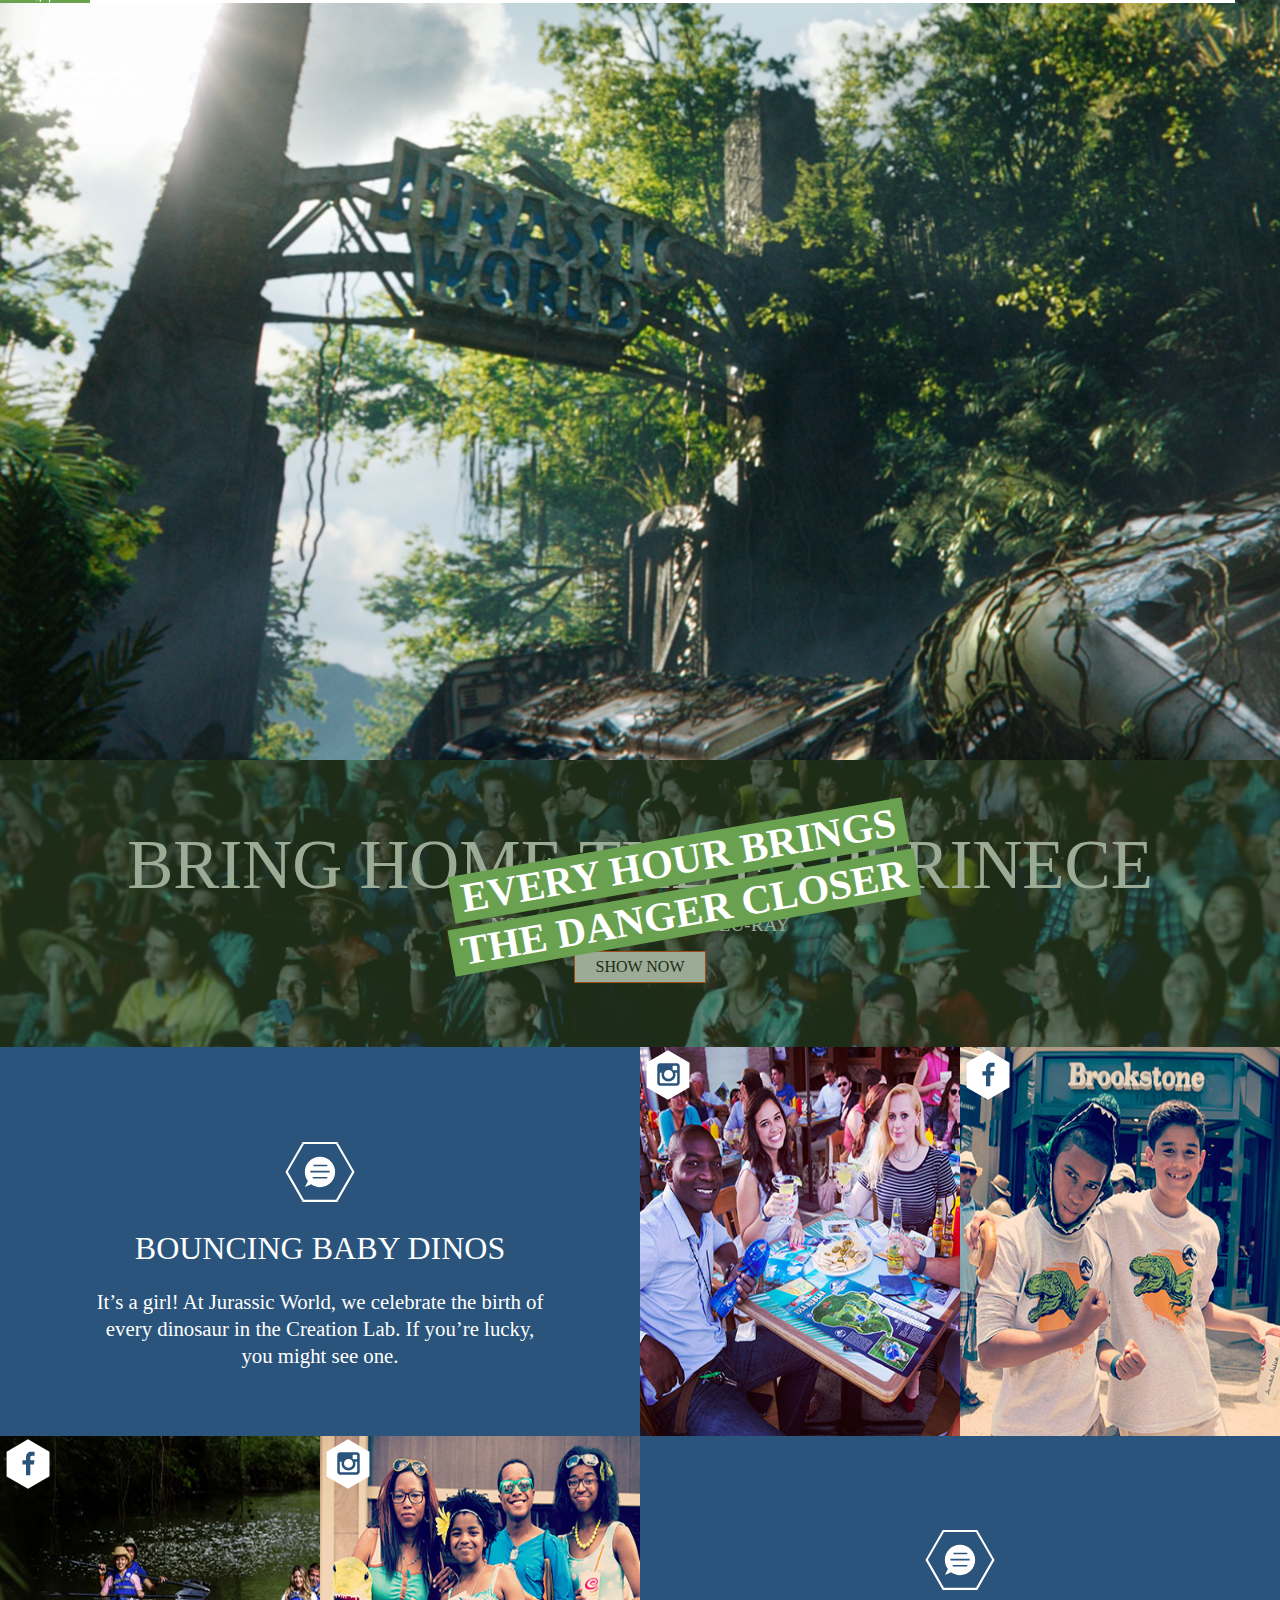
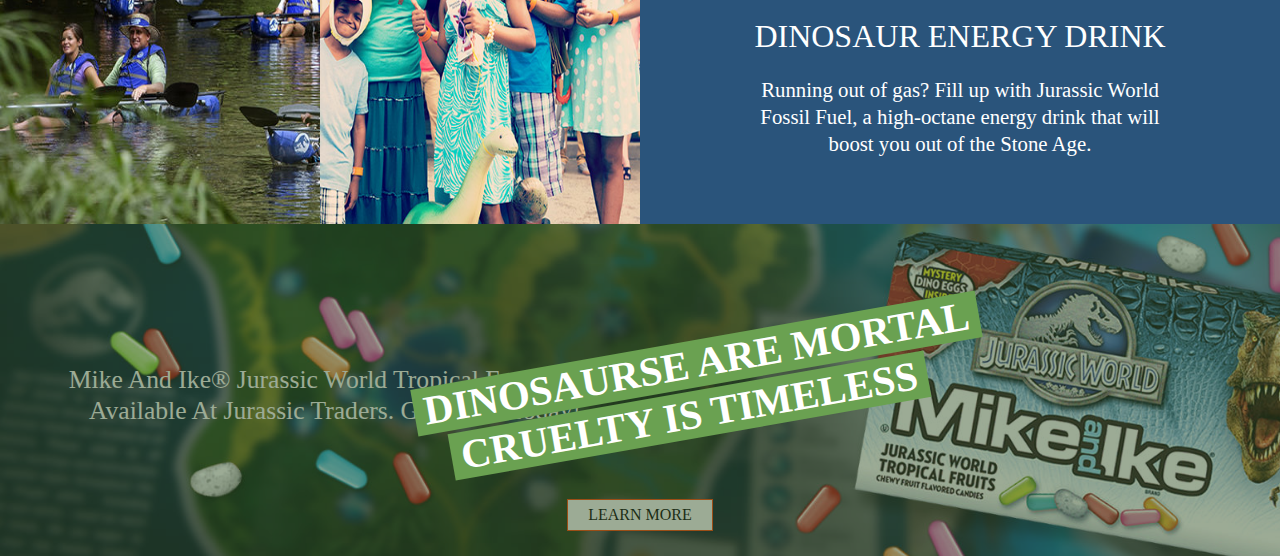
==== index.html @ 593a9e23 "latest" ====
<!DOCTYPE html>
<html lang="en">
   <head>
      <meta charset="UTF-8">
      <meta name="viewport" content="width=device-width, initial-scale=1.0">
      <title>The Dinosaur Protection Group has hacked the Isla Nublar Jurassic World site to keep concerned citizens informed of what’s happening with the remaining dinosaurs as they struggle to survive in the face of an imminent natural disaster.</title>
      <link rel="stylesheet" href="https://maxcdn.bootstrapcdn.com/bootstrap/4.0.0/css/bootstrap.min.css" integrity="sha384-Gn5384xqQ1aoWXA+058RXPxPg6fy4IWvTNh0E263XmFcJlSAwiGgFAW/dAiS6JXm" crossorigin="anonymous">
      <script src="https://code.jquery.com/jquery-3.2.1.slim.min.js" integrity="sha384-KJ3o2DKtIkvYIK3UENzmM7KCkRr/rE9/Qpg6aAZGJwFDMVNA/GpGFF93hXpG5KkN" crossorigin="anonymous"></script>
      <script src="https://cdnjs.cloudflare.com/ajax/libs/popper.js/1.12.9/umd/popper.min.js" integrity="sha384-ApNbgh9B+Y1QKtv3Rn7W3mgPxhU9K/ScQsAP7hUibX39j7fakFPskvXusvfa0b4Q" crossorigin="anonymous"></script>
      <script src="https://maxcdn.bootstrapcdn.com/bootstrap/4.0.0/js/bootstrap.min.js" integrity="sha384-JZR6Spejh4U02d8jOt6vLEHfe/JQGiRRSQQxSfFWpi1MquVdAyjUar5+76PVCmYl" crossorigin="anonymous"></script>             
      <link rel="shortcut icon" href="images/favicon.png">
      <link rel="stylesheet" href="css/style.css">
      <link rel="stylesheet" href="https://cdnjs.cloudflare.com/ajax/libs/font-awesome/4.7.0/css/font-awesome.min.css">
      <script src="https://ajax.googleapis.com/ajax/libs/jquery/3.4.1/jquery.min.js"></script>                                
   </head>
   <body>          
      <div class="navbarr">
      <div id="navbar">
         <div onclick="openLogoDropdownFunction()" style="cursor: pointer;">
            <img src="images/small_logo.png" width="90px" height="53px" class="logo">   
            <hr class="hrForDropDown" id="hrfordropdown">
         </div>
         <a href="">
         <img src="svg/jurassic_world_title.svg" width="210px" height="50px" class="jurassicWorldLogo" style="margin-left: 5px;">        
         </a>
         <a href="https://www.instagram.com/dinosaurprotectiongroup/" target="_blank">
         <i class="fa fa-instagram insta_icon"></i>
         </a>
         <a href="https://twitter.com/dinoprotectgrp?lang=en" target="_blank">
         <i class="fa fa-twitter twitter_icon"></i>
         </a>
         <a href="https://www.facebook.com/DinosaurProtectionGroup/" target="_blank">
         <i class="fa fa-facebook fb_icon"></i>        
         </a>
      </div>
    </div>
    <div class="LogoDropdownMainDiv">
      <ul id="logodropdown">
         <li class="dropdownLogoListItem">
            <img src="images/logo.png" class="dropdownLogo img-fluid">
         </li>
         <li class="dropdownRightSideLogoListItem">
            <img src="images/dpg_logo.png" alt="dpg_logo" class="dpg_logo img-fluid">
         </li>
         <li class="dropdownLogoIconsListItem">
           <a href="https://www.facebook.com/DinosaurProtectionGroup/" target="_blank" class="dropdownLogoFbIconLink">
            <i class="fa fa-facebook dropdownLogoFbIcon"></i>
          </a>
          <a href="https://twitter.com/dinoprotectgrp?lang=en" target="_blank" class="dropdownLogoTwitterIconLink">
            <i class="fa fa-twitter dropdownLogoTwitterIcon"></i>
          </a>
            <a href="https://www.instagram.com/dinosaurprotectiongroup/" target="_blank" class="dropdownLogoInstaIconLink">
            <i class="fa fa-instagram dropdownLogoInstaIcon"></i>
          </a>
         </li>
         <li class="dropdownLogoAlertListItem">
            <p class="alertPara">alert! mount sibo is active</p>
            <p class="volcanicPara">volcanic alert <span style="line-height: 38px;">level</span></p>
            <div class="dropdownLogoAlertSectionNumber">3</div>
         </li>
         <li class="dropdownLogoSliderListItem">
            <p class="dropdownLogoSliderSectionPara">what’s happening</p>
            <div class="carousel slide" data-ride="carousel" data-interval="1800">
               <div class="carousel-inner">
                  <div class="carousel-item active">
                     <p class="ferrySlideHeading">ferry departs <br>at 9:30</p>
                     <p class="ferrySlideFirstRotatingHeading">island</p>
                     <p class="ferrySlideSecondRotatingHeading">is unsafe.</p>
                  </div>
                  <div class="carousel-item">
                     <p class="meetSlideHeading">meet mr. dna <br>at 9:30</p>
                     <p class="meetSlideFirstRotatingHeading">we must</p>
                     <p class="meetSlideSecondRotatingHeading">protect them!</p>
                  </div>
                  <div class="carousel-item">
                     <p class="mosasaurusSlideHeading">mosasaurus <br>fedding <br>at 9:30</p>
                     <p class="mosasaurusFirstRotatingHeading">feeding show</p>
                     <p class="mosasaurusSecondRotatingHeading">is closed.</p>
                  </div>
                  <div class="carousel-item">
                     <p class="freshSlideHeading">fresh baked <br>churros <br>at 10:15</p>
                     <p class="freshSlideFirstRotatingHeading">save the</p>
                     <p class="freshSlideSecondRotatingHeading">dinosaurs</p>
                  </div>
                  <div class="carousel-item">
                     <p class="innovationSlideHeading">innovation <br>center <br>guided tour <br>at 9:00</p>
                     <p class="innovationSlideFirstRotatingHeading">severe lack</p>
                     <p class="innovationSlideSecondRotatingHeading">of medicine</p>
                  </div>
                  <div class="carousel-item">
                     <p class="imaxSlideHeading">imax screening <br>at 10:00</p>
                     <p class="imaxSlideFirstRotatingHeading">theater closed</p>
                     <p class="imaxSlideSecondRotatingHeading">permanently.</p>
                  </div>
                  <div class="carousel-item">
                     <p class="triceratopsSlideHeading">triceratops <br>feeding <br>at 10:00</p>
                     <p class="triceratopsSlideFirstRotatingHeading">in need of</p>
                     <p class="triceratopsSlideSecondRotatingHeading">urgent care.</p>
                  </div>
                  <div class="carousel-item">
                     <p class="feedingSlideHeading">t. rex feeding <br>at 10:00</p>
                     <p class="feedingSlideFirstRotatingHeading">we can't let them</p>
                     <p class="feedingSlideSecondRotatingHeading">become extinct</p>
                  </div>
               </div>
            </div>
         </li>
         <li class="dropdownLogoEruptionProjectionListItem">
            <p class="dropdownLogoEruptionProjectionPara">eruption projection</p>
            <p class="dropdownLogoEruptionProjectionMonthName">june</span></p>
            <div class="dropdownLogoEruptionProjectionSectionNumber">22</div>
         </li>
         <li class="dropdownLogoWaitTimesListItem">
            <p class="dropdownLogoWaitTimesPara">wait times</p>
            <div class="carousel slide" data-ride="carousel" data-interval="2000">
               <div class="carousel-inner">
                  <div class="carousel-item active">
                     <p class="dropdownLogoGyrosphereSlideHeading">gyrosphere</p>
                     <div class="dropdownLogoGyrosphereSlideNumber">0</div>
                     <p class="dropdownLogoGyrosphereSlideMinutes">minutes</p>
                  </div>
                  <div class="carousel-item">
                     <p class="dropdownLogoEggSpinnerSlideHeading">egg spinner</p>
                     <div class="dropdownLogoEggSpinnerSlideNumber">0</div>
                     <p class="dropdownLogoEggSpinnerSlideMinutes">minutes</p>
                  </div>
                  <div class="carousel-item">
                     <p class="dropdownLogoGondolaLiftSlideHeading">gondola lift</p>
                     <div class="dropdownLogoGondolaLiftSlideNumber">0</div>
                     <p class="dropdownLogoGondolaLiftSlideMinutes">minutes</p>
                  </div>
                  <div class="carousel-item">
                     <p class="dropdownLogoCretaceousCruiseSlideHeading">cretaceous cruise</p>
                     <div class="dropdownLogoCretaceousCruiseSlideNumber">0</div>
                     <p class="dropdownLogoCretaceousCruiseSlideMinutes">minutes</p>
                  </div>
                  <div class="carousel-item">
                     <p class="dropdownLogoGentleGiantsPettingZooSlideHeading">gentle giants petting zoo</p>
                     <div class="dropdownLogoGentleGiantsPettingZooSlideNumber">0</div>
                     <p class="dropdownLogoGentleGiantsPettingZooSlideMinutes">minutes</p>
                  </div>
                  <div class="carousel-item">
                     <p class="dropdownLogoGallimimusValleySlideHeading">gallimimus valley</p>
                     <div class="dropdownLogoGallimimusValleySlideNumber">0</div>
                     <p class="dropdownLogoGallimimusValleySlideMinutes">minutes</p>
                  </div>
               </div>
            </div>
         </li>
         <li class="dropdownLogoDidYouKnow">
            <p class="dropdownLogoDidYouKnowHeading">did you know?</p>
            <hr class="dropdownLogoDidYouKnowHr">
            <div class="carousel slide" data-ride="carousel" data-interval="2400">
               <div class="carousel-inner">
                  <div class="carousel-item active">
                     <p class="dropdownANewBornBabySlidePara">A newborn human baby has a bigger brain than most fully grown dinosaurs.</p>
                     <div class="dropdownLogoANewBornRotatingHeading">
                        <p class="dropdownLogoANewBornRotatingFirstHeading">this park will never again</p>
                        <p class="dropdownLogoANewBornRotatingSecondHeading">profit from living creatures</p>
                     </div>
                  </div>
                  <div class="carousel-item">
                     <p class="dropdownLogoThePlatesSlidePara">The plates on a Stegosaurus’ back can grow up to 30 inches 76cm. that's about the length of a skateboard.</p>
                     <div class="dropdownLogoThePlatesRotatingHeading">
                        <p class="dropdownLogoThePlatesRotatingFirstHeading">in the face of greed,</p>
                        <p class="dropdownLogoThePlatesRotatingSecondHeading">life always finds a way</p>
                     </div>
                  </div>
                  <div class="carousel-item">
                     <p class="dropdownLogoTRexSlidePara">The T. rex’s widely mocked tiny arms are actually incredibly powerful.</p>
                     <div class="dropdownLogoTRexRotatingHeading">
                        <p class="dropdownLogoTRexRotatingFirstHeading">Masrani Corporation</p>
                        <p class="dropdownLogoTRexRotatingSecondHeading">must be held accountable!</p>
                     </div>
                  </div>
                  <div class="carousel-item">
                     <p class="dropdownLogoTheApatosaurusSlidePara">The Apatosaurus reaches full size in only 10 years. Talk about a growth spurt!</p>
                     <div class="dropdownLogoTheApatosaurusRotatingHeading">
                        <p class="dropdownLogoTheApatosaurusRotatingFirstHeading">One day of park profits</p>
                        <p class="dropdownLogoTheApatosaurusRotatingSecondHeading">could save a species</p>
                     </div>
                  </div>
                  <div class="carousel-item">
                     <p class="dropdownLogoTheStegosaurusSlidePara">The Stegosaurus’ brain is about the size of a walnut.</p>
                     <div class="dropdownLogoTheStegosaurusRotatingHeading">
                        <p class="dropdownLogoTheStegosaurusRotatingFirstHeading">100+ dinosaurs are</p>
                        <p class="dropdownLogoTheStegosaurusRotatingSecondHeading">currently running loose.</p>
                     </div>
                  </div>
                  <div class="carousel-item">
                     <p class="dropdownLogoTheRexEatSlidePara">T. rex eats up to 22 tons, 20 metric tons of meat a year… that’s the equivalent of 18 cows.</p>
                     <div class="dropdownLogoTheRexEatRotatingHeading">
                        <p class="dropdownLogoTheRexEatRotatingFirstHeading">The DPG is trying to monitor</p>
                        <p class="dropdownLogoTheRexEatRotatingSecondHeading">activity on the island.</p>
                     </div>
                  </div>
                  <div class="carousel-item">
                     <p class="dropdownLogoDinosaursSlidePara">Dinosaurs are both hot- and cold-blooded. Usually carnivores are hot; herbivores run cold.</p>
                     <div class="dropdownLogoDinosaursRotatingHeading">
                        <p class="dropdownLogoDinosaursRotatingFirstHeading">Lava is likely to overrun</p>
                        <p class="dropdownLogoDinosaursRotatingSecondHeading">countless dinosaurs</p>
                     </div>
                  </div>
                  <div class="carousel-item">
                     <p class="dropdownLogoTheGallimimusSlidePara">The Gallimimus or “chicken mimic” weighs about 493 pounds, 224 kg more than its feathered namesake.</p>
                     <div class="dropdownLogoTheGallimimusRotatingHeading">
                        <p class="dropdownLogoTheGallimimusRotatingFirstHeading">More than 2 dinosaurs</p>
                        <p class="dropdownLogoTheGallimimusRotatingSecondHeading">are killed every week</p>
                     </div>
                  </div>
               </div>
            </div>
         </li>
         <li class="dropdownLogoJurassicWorldLink">
            <div class="dropdownLogoJurassicWorldButtonDiv">        
               <a href="http://www.jurassicworld.com/?redirect=off" target="_blank" style="border: none;">
               <button type="button" class="dropdownLogoJurassicWorldLinkButton">visit juraassicworld.com</button>
               </a>
            </div>
         </li>
      </ul>
    </div>
      <!-- <div class="barsDiv">
         <i class="fa fa-bars" onclick="openNavbarFunction()" id="openNavbar"></i>          
      </div> -->
      <div class="navbarDropdownMainDiv">
      <ul id="list" style="-moz-user-select: none; user-select: none; -webkit-user-select: none;">
         <a href="">
            <li id="islandListItem" >
               <div class="island_overlay_color">
                  <svg xmlns="http://www.w3.org/2000/svg" viewBox="0 0 512 512" class="island_map_icon">
                     <g fill-rule="evenodd" clip-rule="evenodd">
                        <path d="M382.38 36.5H129.618L3.237 256l126.38 219.5H382.38L508.765 256 382.38 36.5zm-8.97 423H138.587L21.126 255l117.46-204.5H373l.25-.186 117.546 204.593L373.41 459.5zM199.367 133.075v-4.128c-1.7.492-2.74.755-3.76 1.093-22.348 7.413-44.673 14.9-67.065 22.18-3.062.995-4.042 2.317-4.038 5.563.1 75.107.07 150.212.063 225.32v4.397c2.016-.618 3.495-1.04 4.956-1.525 21.88-7.29 43.73-14.657 65.66-21.8 3.183-1.035 4.265-2.35 4.26-5.78-.113-75.11-.08-150.214-.076-225.32zM387.428 128.744V124.5c-1.974.59-3.358.96-4.716 1.413-21.77 7.252-43.506 14.598-65.328 21.683-3.286 1.067-4.146 2.55-4.142 5.868.098 74.996.067 149.99.062 224.986v4.35c1.604-.463 2.75-.754 3.87-1.124 22.123-7.335 44.224-14.744 66.39-21.944 3.106-1.01 3.936-2.455 3.932-5.638-.1-75.118-.07-150.234-.068-225.35zM296.73 149.06c-20.51-5.034-40.99-10.186-61.48-15.295-7.395-1.845-14.793-3.68-22.49-5.592-.082 1.516-.19 2.58-.19 3.642-.002 75.457.026 150.914-.07 226.37-.004 3.092 1.054 4.093 3.877 4.783 20.044 4.89 40.043 9.953 60.06 14.955 7.74 1.933 15.485 3.842 23.515 5.833.092-1.488.214-2.555.214-3.62.004-75.578-.018-151.157.06-226.734-.002-2.763-.99-3.728-3.497-4.342zm-10.64 88.257c-4.8 15.455-10.852 30.543-16.8 45.615-3.552 9.003-7.936 17.674-11.965 26.485-.344.75-.82 1.438-1.32 2.307-.425-.533-.813-.862-1.006-1.28-10.434-22.53-21.06-44.998-28.306-68.818-4.684-15.392-.613-28.25 11.042-36.44 10.43-7.327 25.083-7.505 35.725-.432 10.905 7.25 16.564 19.895 12.63 32.563zM255.87 213.79c-7.612-.012-13.937 6.27-13.948 13.852-.01 7.63 6.207 13.82 13.9 13.835 7.778.016 13.854-6.02 13.877-13.786.026-7.664-6.165-13.885-13.83-13.9z"></path>
                     </g>
                  </svg>
                  <h6>island map</h6>
               </div>
            </li>
         </a>
         <a href="">
            <li id="ticketsListItem" class="animate__animated animate__flipInY animate__slow animate__delay-2s animate__repeat-none">
               <svg xmlns="http://www.w3.org/2000/svg" viewBox="0 0 512 512"  class="tickets_icon">
                  <path d="M382.38 36.5H129.618L3.237 256l126.38 219.5H382.38L508.765 256 382.38 36.5zm-8.97 423H138.587L21.126 255l117.46-204.5H373l.25-.186 117.546 204.593L373.41 459.5zM187.725 277.522l2.534-1.73 3.087 3.046-1.39 2.918 3.055 3.055.798-1.3.906 4.333s.27-.103 3.51-.878c3.242-.775 4.684-3.763 5.57-5.696.79-1.723 2.026-3.822 3.167-4.67s4.94-1.767 4.94-1.767l-1.64-4.085s-2.1.012-4.528 1.104c-2.43 1.09-3.714 2.458-4.437 3.85-.722 1.392-.967 2.683-2.666 4.713-1.16 1.39-3.083 1.88-4.184 2.05l10.06-16.412-3.345-3.345-14.69 9.09 1.406-3.552s1.943-.195 3.41-.615c.71-.202 1.644-.423 3.76-2.83 2.112-2.404 2.046-5.424 1.282-6.634-.78-1.235-2.927-3.13-4.355-4.322-.79-.66-1.36-1.104-1.36-1.104l-2.812 2.813-11.963 11.964 3.38 3.263 4.06-4.06.528-.526-1.592 5.652-.477 1.693.223.22 2.355 2.355 1.407 1.407zm15.82 2.81l.04-.1c.588-1.51 1.394-3.573 2.7-4.88 1.565-1.565 2.797-1.71 4.182-2.008.142-.03.287-.062.438-.096l.172.832c-.152.033-.3.067-.446.097-1.342.29-2.42.513-3.697 1.822-1.153 1.186-1.934 3.13-2.493 4.562l-.038.1c-1.505 3.858-5.674 4.267-5.85 4.287l-.09-.827c.49-.09 3.785-.46 5.083-3.79zm-1.088-14.95l1.28 1.28-8.637 14.77-.67-.61 1.614-2.85-4.686-4.687-2.9 1.79-.714-.713 14.713-8.98zm-14.206.394l-2.062-2.063-.205-.204-4.2 4.198-.65-.65 6.054-6.052 5.49-5.49.17.102c.487.292 1.91 1.207 2.83 2.396 1.03 1.33 1.997 3.3-.15 5.55-1.832 1.92-2.216 2.094-3.425 2.326-.872.167-2.39.192-3.052.195l-2.262 6.038-.334.89-.658-.6 2.455-6.637zM190.75 296.15c-.55-.176-.446.143-.436.242s.02.215.108.46c.087.246.158.15.235.07.08-.08.13-.195.36-.434.232-.236-.055-.268-.268-.337zM189.49 294.408c-.074.177-.204.335-.128.535.076.2.19.19.368.182.18-.005.457-.033.415-.185-.04-.15-.24-.753-.415-.885-.152-.115-.17.176-.24.353zM200.234 304.473c-.284.12-.424.194-.548.232-.125.038-.264.13-.192.455.054.248.11.224.324.325.213.102.36.126.43.097.072-.03.057-.1-.042-.21-.098-.108-.108-.18-.073-.216.035-.035.052-.047.18-.003.13.044.182-.086.18-.27-.003-.187.025-.533-.26-.41zM184.117 240.737l-5.015-5.015s-5.59 6.134-8.285 9.04c-2.695 2.907-2.947 2.902-3.926 2.794-.977-.11-1.584-.012-2.4-.91-.816-.9-1.884-2.3-1.884-2.3l-4.444 6.704s1.322 2.44 2.305 3.423c.983.983 1.63 1.464 4.67 1.77 3.04.306 4.858-1.188 5.688-2.06.827-.87 13.292-13.446 13.292-13.446zm-22.35 9.54l.68-.868c2.756 2.594 5.215 2.516 6.34 1.398.654-.653 2.567-2.677 4.597-4.82 2.27-2.396 4.798-4.958 5.7-5.862l.743.742c-.894.894-3.417 3.453-5.683 5.846-2.033 2.146-3.953 4.172-4.615 4.836-1.49 1.49-4.434 1.82-7.762-1.272zM191.342 294.93c-.183-.163-.2.097-.365-.042-.167-.14-.184-.225-.267-.36-.083-.14-.18-.333-.224-.054-.037.234.01.39 0 .49-.01.1-.045.23.114.26.16.027.27.04.31.123.04.083-.04.25.167.312.207.06.396.1.524.115.128.018.208.015.26-.058.05-.073-.018-.162-.174-.263-.155-.1-.22-.09-.254-.15-.035-.063.092-.213-.09-.375zM202.508 267.272l-.64-.64-9.744 6.2 4.402 4.403 5.982-9.963zm-7.955 5.854l3.98-2.53-2.465 4.045-1.515-1.514zM206.24 258.004c.132-.574.648-1.178-.192-1.192-.84-.014-1.062.146-1.208.383-.123.197-.26.263-.478.3l1.763 1.763c.002-.27.018-.83.114-1.254zM192.283 251.93l-.14-.14-2.947-2.948s-9.075 8.726-10.04 9.688c-.962.964-1.802.248-2.356-.307-.554-.555-.93-.972-.623-1.362.306-.39 10.39-10.646 10.39-10.646l-3.472-3.473-11.012 11.012c-2.664 2.664-2.263 2.818-2.05 4.138.215 1.32.616 3.113 1.398 3.61.785.494 3.942.522 3.942.522l-1.318 1.575 3.375 3.184 14.136-14.136.717-.715zm-13.928 11.368l-.64-.658.566-.5c-1.162-.66-3.28-1.94-3.506-2.092l-.153-.103c-.437-.295-.82-.505-1.086-.772-.308-.307-.472-.68-.527-1.187-.195-1.767.1-2.04.88-2.82l.08-.077c.685-.69 7.268-7.288 9.058-8.996l.673.673c-1.742 1.662-8.42 8.305-9.083 8.97l-.08.08c-.62.618-.77.657-.616 2.07.054.496.292.762 1.19 1.366l.155.104c.78.528 2.755 1.736 3.586 2.23l9.96-9.668.64.657-11.095 10.72zM198.635 303.122c-.19.037-.24.04-.313.158-.072.12.057.206.26.42.207.21.214.18.266.145.05-.034.128-.104.133-.2.007-.096-.027-.12-.027-.454 0-.156-.128-.108-.318-.068zM199.393 301.412c-.008-.027-.16-.105-.473-.17-.255-.05-.293-.05-.426.09s-.25.2-.223.25c.03.05.074.087.392.183.318.097.376.018.497-.076.12-.096.24-.25.233-.278zM200.28 303.735c-.024-.118-.042-.222-.123-.557-.08-.335-.14-.308-.347-.348-.236-.042-.333.01-.3.114.03.106.02.15-.02.378s-.118.003-.162-.01c-.042-.013-.12.083-.085.29.033.205.04.236.09.24.05.006.187.017.573.104.386.087.396-.09.373-.21zM198.307 302.55c-.046-.077-.22-.138-.428-.18-.21-.04-.234-.036-.24.237-.004.275.07.268.15.298.082.03.203.024.362-.107.158-.134.212-.154.155-.248zM196.85 302.552c-.125.1-.165.074-.28-.067-.118-.143-.22-.1-.484-.018-.264.08-.277.25-.233.323.043.074.043.17.152.315.11.144.28.102.566.06s.362-.183.483-.375c.123-.19.173-.182.07-.286-.12-.12-.148-.05-.272.048zM195.036 297.73c.172.013.383.005.362-.182-.02-.185.09-.296.106-.45.02-.157.024-.28-.044-.302-.07-.02-.076.014-.183.136-.107.12-.15.183-.187.17-.033-.012-.055-.06-.138-.2-.083-.135-.152-.09-.17-.07-.017.018.015.027-.013.296-.028.268-.116.58.266.603zM197.142 298.223c-.238-.183-.11.344-.29.312-.048-.01-.23-.308-.29-.29-.06.016-.055.13-.072.445-.018.313.038.382.1.424.062.04.093.065.304.227.21.163.29.237.34.198.053-.037.102-.26.116-.445.014-.186.034-.33.06-.476.03-.146-.078-.248-.268-.394zM195.976 301.826c-.01-.07.062-.18.145-.234.084-.057.132-.1.118-.152-.013-.055-.156-.05-.263-.157-.04-.038.08-.15.205-.247.148-.114.086-.148-.072-.217-.16-.07-.205-.13-.232-.178-.028-.047.142-.19-.004-.252-.145-.062-.09.077-.325.076-.234 0-.28-.023-.29-.067-.01-.048.185-.172.29-.237.108-.065.22-.092.45-.082s.38-.055.385-.114c.002-.06-.077-.09-.056-.157.02-.07.165-.153.12-.213-.045-.06-.124.028-.424-.03-.3-.058-.48-.095-.67-.088-.192.005-.396.014-.43-.026-.036-.042.116-.146.36-.28.246-.134.354-.166.443-.187s.255-.09.17-.21-.118-.23-.08-.293c.038-.066.164-.25.11-.312-.056-.063-.087-.003-.208-.034s-.093-.155-.187-.124c-.093.03-.068.075-.155.19-.085.112-.225.307-.3.28-.076-.03-.113-.087-.176-.18-.063-.088-.126-.115-.188-.088-.063.028-.058.1-.12.3-.063.2-.225.453-.273.474-.05.02-.128.1-.17-.13-.042-.225-.038-.325-.02-.405.02-.083.167-.252.116-.332-.052-.078-.146.082-.194-.097-.048-.18-.067-.374-.088-.477-.022-.104-.084-.185-.164-.1-.267.285-.55.645-.763.888-.215.24-.387.364-.142.492.245.128.417.23.39.266-.027.035-.166.118-.175.177-.01.06.096.116.2.235.104.116.162.216.345.2.183-.018.48-.073.5-.012.022.062-.358.167-.02.29.34.122.473.148.542.197.07.048.22.09-.018.19-.24.1-.488.32-.18.536.307.22.33.194.475.284.145.09.282.153.336.182.055.03.186.084.182.122-.002.036-.037.105-.213.09-.176-.018-.305.048-.3.182.002.136.07.184.126.26s.152.24.326.173c.17-.07.223-.114.32-.163.098-.048.257-.144.244-.214zM192.057 297.21c-.093-.203-.18-.344-.204-.38-.082-.126-.113.036-.124.136-.01.1-.043.27-.1.473-.06.204-.095.17-.257-.043-.162-.21-.262-.198-.358-.178-.097.02-.193.145-.287.228-.093.087.045.108.086.323.042.213.01.278.14.373.125.093.29.03.4.027.105-.003.167.052.298.12.13.07.256-.09.484-.262.227-.174.155-.217.103-.345s-.09-.268-.183-.472zM189.033 265.218c.668.042 2.26.008 3.05-.145.985-.19 1.248-.354 2.96-2.146 1.634-1.714.988-3.21.01-4.52-.734-.982-1.688-1.558-2.143-1.827l-1.407 1.406-4.852 4.85 1.945 1.946.438.436zm3.79-6.04c.862.52 1.23.9 1.057 1.91-.184 1.06-1.274 1.834-2.336 2.102-1.025.26-2.078-.347-2.158-.39l3.438-3.622zM219.592 264.08c-.068-.2-.072-1.4-.088-1.437 0 0-.943 1.19-1.36 1.608-.418.418-.382.476-.325.636.056.16-.037.592.06.75.1.162.135.445.127.808-.008.363.142.874.142.874l1.54-1.592s-.03-.093-.05-.237c-.02-.147-.068-.398.007-.685.073-.284.01-.522-.055-.724zM215.115 268.218l1.257 1.257s.028-.553.04-.842c.01-.29-.01-.546-.165-.814-.155-.27-.12-.49-.32-.692 0 0-.407.57-.562.747s-.25.343-.25.343zM207.99 280.374c-.71 1.513-1.375 4.454-3.113 5.57-2.356 1.512-4.266 1.385-4.266 1.385l.776 4.908s2.3-.18 3.562-.447c1.264-.267 3.6-1.857 4.572-3.367.972-1.513 1.902-3.604 2.428-4.774.53-1.172 1.937-2.37 2.992-2.64s3.725-.985 3.725-.985l-1.83-4.354s-.86-.074-3.582.68c-2.982.823-4.722 2.874-5.263 4.024zm7.708-1.59c-1.74.2-3.302.932-4.342 2.14-.593.685-1.192 1.882-1.733 3.07-.673 1.48-1.405 3.046-2.28 3.812-1.214 1.068-2.49 1.66-4.11 1.778l-.043.004-.098-.818.046-.003c.528-.04 2.078-.247 3.677-1.652.726-.636 1.347-2.08 1.98-3.473.593-1.305 1.223-2.503 1.902-3.29 1.196-1.388 2.696-2.098 4.868-2.426l.133.857zM218.386 268.41c-.1.076-.285.23-.197.424.035.078.13.127.37.072.39-.09.81.024.935.056.123.03.236-.08.256-.3.022-.215.026-.314.147-.544.12-.228.1-.466.096-.708-.005-.24-.02-.597-.257-.39-.238.204-.54.55-.8.798-.257.247-.386.47-.55.593zM211.48 239.403c.203.293.057.55-.048.835-.043.124-.032.242-.015.37.044.325.032.546-.14.83-.097.163-.242.294-.364.438-.15.176-.275.382-.15.612.046.09.13.154.22.19.158.063.325.084.483.142.36.132.687.392 1.08.414.42.025.69-.288.845-.642.436-.98.976-1.297 1.95-.94.903.33 1.837.843 1.897 1.52.06.678-.745.655-.76 1.288-.015.632.587.392.813.42.225.03.52.053.91-.52.392-.57.85-1.136 1.528-.865s1.068.783.79 1.513c-.277.73-.534 1.513 0 1.76.535.25 1-.368 1.272-.76.27-.39.85-1.12 1.302-.88.45.242.127.836.278 1.228.15.39.387.83.452 1.31.083.623-.262 1.125.015 1.263.332.165.6-.16 1.076-.355.663-.27.932-.71 1.265-1.008.572-.512.888-.812.918.106.03.918.044 1.386.008 1.783-.07.715-.477.912-.204 1.136.422.346.768.06 1.04 0 .27-.06.737-.194 1.25-.692.51-.498.677-.603.887-.526.21.075.083.67-.008 1.15-.09.482-.31 1.032-.355 1.348-.044.316-.016.452.196.557.212.104.512-.12.753-.407.24-.286.444-.564.54-.843.1-.278.273-.407.46-.37.188.04.264.25.15.77-.112.52-.352 1.33.13 1.482s.57-.39.683-.685c.113-.293.354-1.03.43-1.227.075-.195.113-.43.324-.384.21.045.317.362.248.85-.068.49-.098.88.075.994.173.113.24.09.874-.06.632-.15.82-.204 1.182-.655.36-.45.428-.79.6-1.16s.234-.61.587-.557c.354.054.565.4.587.784.023.383-.142 1.075.136 1.158.28.083.535-.038.707-.166.173-.128.354-.474.52-1.212.166-.736.264-1.27.565-1.3.3-.03.52.608.595.984.075.376.075 1.34.375 1.416.302.075.478-.014.587-.466.187-.775.26-.388.397-1.137.1-.535.15-.934.4-.942.248-.007.346.39.39.934.046.54.24.677.438.662.195-.015.3-.315.315-.753.015-.436.34-.457.39-1.232.053-.776-.126-1.573.52-1.65.648-.074.852.867.964 1.205.113.34.354 1.676 1.123 1.634.542-.03.58-.406.586-.587.016-.405.383-.895.693-1.293.308-.4.308-.94.255-1.4-.05-.46-.203-.91.286-.98.49-.066.942.325 1.236.964.292.64.127 1.484.684 2.1.558.618.655.957.873 1.19.217.233.556.33.856.227.302-.106.46-.415.25-.852-.21-.436-.03-.692.202-.79.234-.098.263-.49.114-1.047-.15-.556-.835-1.752.316-1.46 1.15.293 1.332.4 1.49.813.158.416.278 1.35.31 1.635.03.285.036.64.142.835.104.195.255.54.316.767.06.226.142.37.398.43s.466-.256.46-.46c-.007-.202-.118-.46.458-.955.422-.362.44-1.01.37-1.348-.128-.625-.098-1.166.458-1.182.558-.015.48.422.506.655.022.234.06.54.4.985.338.445.518.79.547 1.122.03.33.137.797.534.94.4.143.384.098.558.286s.54.376 1.022.467c.48.09.987.28 1.52.708.536.428.835.94 1.364 1.026.533.087 1.082.275 1.503.516.422.24.64.474.776.64.134.166.26.463.513.495s.397.116.517.236c.12.12.18.045.754.03.57-.014.955.038 1.392.384.436.346.565.58.452 1.01-.114.428.082.774.005 1.27-.074.497.16.698.333.89.173.186.525.465.587.736.06.27.264.188.286.692.02.504-.01.564-.204.73-.196.165-.083.64-.362.78-.276.144-.73.25-.452.56.28.308.477.367.665.586.187.217.353.722.353 1.062 0 .842-.226.61-.27 1.31-.03.48.02.82.14 1.105s.115.266.046.83c-.067.563.03.872.205 1.226.173.354.28.97.28 1.422 0 .452-.265 1.152.042 2.167.31 1.017.438 1.58.582 2.056.142.474.11.79.3 1.415.188.625.534 2.04.692 3.115.157 1.076-.015 1.325.254 1.762.272.437.713 1.515 1.155 2.94.44 1.424.524 2.02.556 2.455.052.744-.196.64-.204 1.002-.008.487-.104.963-.164 1.202-.062.24-.21.315-.228.542-.015.226.09.316.09.677 0 .363-.15 1.1-.352 1.847-.203.743-.287 1.082-.71 1.594-.42.514-1.21.702-1.812.867-.603.164-1.15.144-1.535.3-.383.158-.896.19-1.22.212-.322.02-.85-.084-.917-.498-.067-.413.015-.616.256-.87.24-.26.263-.476.226-.785-.038-.31-.144-.46.03-.603.173-.143.255-.406-.204-.46-.46-.05-.487-.128-.54-.21-.054-.084-.085-.247.12-.45.203-.204.256-.272.097-.4-.158-.128-.367-.02-.474.07-.107.09-.272.103-.475-.145-.203-.25-.188-.43-.04-.597.15-.164.227-.283.17-.376-.063-.09-.438.075-.687-.083-.248-.157-.257-.36-.084-.55.174-.187.27-.39.114-.532-.158-.144-.37-.07-.655-.16-.287-.09-.806-.577-1.01-.825-.203-.25-.54-.543-.775-.867-.233-.324-.608-1.528-.918-2.002-.307-.475-.602-1.1-.98-1.625-.374-.527-.436-1.01-.78-1.625-.346-.62-.37-1.002-.48-1.536-.115-.534-.355-1.152-.544-1.46s-.534-.806-.534-1.12.293-1.605-.226-2.14c-.52-.533-1.002-.55-1.272-.835-.27-.286-.77-1.34-1.062-1.92-.292-.578-.73-.91-1.392-1.135-.662-.227-1.068-.15-1.354-.39-.286-.244-.504-.882-.708-.89-.203-.008-.406.33-.15.81.256.483.55.387.7 1.573.15 1.19 0 1.355.03 1.747.03.392-.03.77-.346 1.204-.316.437-.505 1.046-.617 1.28-.113.232-.375.842-.617.676-.24-.164-.406-.3-.39-.525.014-.226.18-.633-.046-.95-.225-.314-.31-.532-.51-.586-.205-.05-.333-.044-.52.265-.19.31-.318.624-.392.782-.18.39.106.236-.023.55-.21.512-.346.468-.7 1.062-.354.595-.436.496-.572.947-.135.45-.255.858-.4 1.257s-.3 1.068-.24 1.715c.06.646.144 2.114.12 2.845-.022.73-.06 2.552-.067 3.23-.015 1.52.68 2.856.783 3.266.173.687.227.784.46 1.183.233.398.572 1.1.67 1.422.097.324.225.95.135 1.28-.09.33-.173.504-.422.603-.25.097-.586-.105-.805-.248-.218-.144-.308-.038-.632-.227s-.406-.542-.896-.896c-.49-.353-.956-.594-1.242-.924-.285-.33-1.376-1.635-1.76-2.59-.385-.957-.437-1.324-.392-1.85.045-.53-.007-1.89-.158-2.778-.15-.89.015-1.716.03-2.333.015-.618-.196-2.153-.512-2.876-.316-.722-1.437-4.012-1.58-4.906-.144-.896-.323-1.42-.66-2.527-.34-1.106-.28-1.918-.228-2.514.053-.595-.105-.92.497-1.957.603-1.04.746-1.604.858-1.928.113-.324.36-.692.24-.783-.12-.09-.153-.063-.708.315-.555.377-.93.725-1.097.725-.167 0-.37.098-.55.277-.18.18-.383.247-.602.3-.218.054-.594.25-.594.25s1.158-1.025 1.64-1.492c.482-.465 1.423-1.27 1.316-1.392-.105-.12-.52.083-.903.392-.335.27-.682.493-.764.556.11-.11.728-.79 1.035-1.098.34-.34.686-.654.565-.79-.12-.136-.39-.03-1.04.542-.646.57-1.346 1.06-1.678 1.316-.33.257-.4.28-.662.452-.263.172-.436.286-.64.49-.202.202-.436.195-.602.284-.166.092-.835.43-.835.43s.958-.91 1.573-1.468c.835-.76 1.35-1.243 1-1.498-.165-.12-.61.1-.932.227-.324.13-.25.054-.655.25-.407.195-1.062.533-1.295.6-.233.07-.36.243-.73.37s-1.083.437-1.28.543c-.195.104-.444.066-.684.172-.24.105-.76.278-.76.278s1.347-.91 2.13-1.347c.784-.438 1.288-.865 1.25-.98-.037-.112-1.377.385-2.326.776-.948.39-1.023.42-1.37.797l-.496.54s.516-.717-.165-.645c-2.115.22-4.61 1.29-4.583 1.27 1.527-1.12 3.688-1.82 4.388-2.01s1.164-.142 1.49-.707c.19-.33.26-.626.4-1.104.194-.68.466-1.12.345-1.205-.248-.173-.392-.016-.912.322-.518.34-1.067.857-1.6 1.272-.535.414-1.145.933-1.642.934-.496 0-.655.053-1.098.21-.444.158-.738.285-1.076.4-.34.11-1.152.563-1.152.563s1.046-.955 1.85-1.49c.807-.533 1.032-.594 1.846-1.573.813-.978.82-1.18 1-1.376.18-.194.24-.256.105-.45-.136-.196-.36-.287-.677 0-.317.285-.557.543-.948.947-.392.406-.617.437-.76.385-.145-.053-.4-.324-.588-.437-.188-.113-.573-.3-1.09-.128-.882.293-1.694 1.046-1.694 1.046-.038 1.362-.415 2.25-.415 2.25-.187-.97-.6-1.46-.6-1.46-1.115.844-1.747 1.4-2.04 1.74-.294.338-.242.3-.354.503-.112.202-.18.466-.293.624-.113.158-.083.294.083.444.072.064.147.134.158.235.01.1-.04.192-.054.29-.02.146-.01.3-.02.45-.01.168.002.336.033.5.033.18.138.436.544.194.406-.24.685-.383 1.114-.45.43-.068.92-.002 1.085.15.165.15.106.39-.045.586s-.22.397-.083.595c.136.195.48.827.616 1.008.136.182.36.196.648.436.287.24.264.504.82.595.558.09.626-.068.85.083.228.15.355.367.754.48.398.114.542.12.865.324.323.204.455.063.752.09.55.054.67.25.67.25.18.015.11-.335.353-.67.36-.497.708-.82.985-.88.42-.092.527-.15.58-.445.053-.292-.226-.287-.016-.572.21-.286.7-.67.948-.767.25-.1.564-.038.7.053.136.09.316.257.414.203.098-.053-.053-.415.467-.226.52.188 1.055.223 1.708.896 1.43 1.476 1.29 2.8 1.273 2.762-.377-.768-.85-1.15-1.13-1.4-.277-.248-.37-.367-.79-.52-.422-.15-.76-.006-.963-.135-.204-.128-.166-.347-.452-.3-.286.044-.18.286-.474.473-.293.188-.617.286-.42.587.195.303.353.415.526.36.173-.05.693-.283 1.265.092.572.377.842.63 1.31 1.265 1.182 1.604.737 2.935.737 2.935-.18-1.038-1.122-2.13-1.332-2.37-.21-.24-.414-.55-.925-.55-.512 0-.866.083-1.07-.06-.202-.145-.18-.227-.503-.083s-.67.353-.925.368c-.257.015-.332-.03-.423-.18-.09-.152-.293-.25-.428-.19-.136.06-.18.106-.33.498-.15.392-.392.48-.633.737-.24.256-.302.466-.466.452-.166-.017-.287-.227-.467-.15s-.324.338-.662.374c-.34.038-.67-.143-.714-.247-.046-.106-.077-.304-.227-.392-.15-.09-.338-.144-.52-.293-.18-.15-.21-.422-.42-.468-.21-.046-.73.008-1.01-.21-.277-.22-.406-.92-.64-.973-.232-.05-.39.062-.767-.164-.376-.227-.43-.61-.707-.708-.28-.097-.473.006-.677 0-.203-.007-.203-.112-.693.315-.49.43-.95.873-.95.873s.47.244.785.377c.464.2.55.227.676.766.125.536.313.58.49.617s.404.062.69.287c.408.322.367.54.542.56.55.06.748.085.884.11.138.027.283.027.486-.167.202-.192.39-.21.57-.192.18.018.366.168.49.25s.253-.04.473.163c.218.2.56.53.655.613.095.087.234.165.438.198.42.07.38-.134.678-.11.233.016.457.11.585.04.128-.067.443.058.688.113.245.055.438.13.494.063.057-.063.104-.154.068-.344-.034-.188.267-.48.722-.395.455.087.92.26 1.614 1.093 2.05 2.46 1.496 4.652 1.495 4.646-.184-1.268-.89-2.626-1.782-3.32-.54-.42-.8-.22-1.014-.368-.112-.078-.357-.16-.477-.073-.122.085.067.187.21.27.14.082.158.106.15.22-.01.11-.236.047-.516.024-.28-.02-.627-.025-.653.354-.026.377.31.43.494.502.185.072.378.094.447.198.068.102.223.093.33.045.104-.05.466.062.633.16.167.1.606.386.79.807.364.838.096 1.646.08 2.022-.02.545-.098.795-.442 1.403-.344.61-.662.8-.894.98-.23.18-.314.16-.314.16s.46-.488.68-1.746c.22-1.258.04-1.454-.043-1.605-.08-.15-.146-.31-.43-.533-.282-.225-.338-.383-.38-.484-.044-.104-.028-.147-.14-.188-.11-.044-.106.14-.338.088-.232-.05-.456-.196-.61-.315-.155-.123-.272-.21-.413-.2-.143.015-.433.047-.622.065-.19.017-.644-.13-.782-.215-.137-.086-.45-.364-.507-.55-.056-.186-.236-.537-.188-.687.046-.15-.032-.296-.185-.374-.155-.077-.24-.068-.357.058-.116.124-.262.185-.45.148-.19-.034-.44-.137-.503-.2-.064-.066-.17-.225-.34-.28-.166-.055-.36-.095-.54-.077-.18.018-.405-.103-.48-.153-.18-.12-.087-.224-.207-.353-.12-.13-.24-.12-.69-.228-.452-.107-.775-.25-.9-.314-.124-.063-.094-.17-.265-.222-.172-.052-.46-.05-.644-.01-.126.026-.348.092-.48.138l39.097 39.1c1.082-.9 2.132-1.853 3.146-2.866 18.034-18.034 18.034-47.273.002-65.307-14.78-14.778-37.08-17.444-54.576-8.002l.022.02c.338.12.794.235 1.006.54zm43.472 47.006s-.646.577-1.108.905c-.46.328-.71.482-1.71.834-1.08.38-1.827.213-1.836-.16-.01-.412.32-.542.68-.613.36-.07.726-.104 1.83-.29 1.234-.214 2.144-.678 2.144-.678zm-4.166-11.63c.164-.058.41-.028.41-.028s-.18.11-.357.268c-.18.157-.276.15-.27-.02.01-.174.052-.158.216-.22zm.015.975c.147-.012.66-.018.66-.018s-.354.173-.573.318c-.22.145-.436.157-.41-.052.027-.196.18-.236.324-.248zm-.6 1.18c.164-.282.356-.2.6-.086.243.11.84-.02.84-.02s-.237.157-.338.184c-.1.024-.155.06-.58.118-.327.046-.668.056-.52-.197zm-.605.968c.066-.222.223-.244.348-.198.126.043.157.043.564.17.408.126 1.043-.026 1.043-.026s-.244.163-.45.202c-.203.042-.407.127-.928.2-.517.076-.657-.083-.577-.35zm-.227.917c.156-.037.435.026.81.23.374.203 1.19.117 1.19.117s-.352.188-.597.194c-.244.01-.438.076-.897.105-.46.03-.783-.006-.798-.308-.01-.224.137-.3.293-.337zm.376 1.7c.204.027.407.05.853.058.446.01 1.013.025 1.525-.167.015-.005-.308.31-.72.475-.232.095-.522.206-1.39.346-.87.142-1.047-.12-1.04-.385.014-.603.292-.398.772-.326zm1.16 1.7c-.2.045-.64.177-1.09.343-.45.167-.79.19-.742-.17.04-.315.2-.395.534-.37.334.02.456 0 .813-.02.546-.03 1.52-.157 1.52-.157s-.835.332-1.035.375zm.89 1.273c.024-.005-.514.41-1.08.715-.406.22-.823.304-1.085.38-.266.08-.534-.13-.56-.52-.04-.64.243-.455.397-.44.157.015.364.06.74.026.234-.02.924-.018 1.586-.16zm-2.822 2.296c-.063-.666.04-.747 1.096-.606.743.1 1.57.004 1.877-.06.31-.062.824-.186.817-.186-.007 0-1.406.666-2.186.962s-1.54.554-1.604-.11zm.108 1.36c-.034-.566.33-.522 1.407-.68.723-.103 1.975-.488 2-.49.025-.004-.5.38-.935.644-.435.263-.868.504-1.255.668-.388.166-1.192.29-1.217-.14zm.322 1.773c-.074-.172-.167-.302.034-.45s.86.17 1.217.312c.356.14.976.404 1.71.347.018 0-.746.328-1.832.385-.564.03-.823.104-1.128-.594zm3.925 3.87c-.375.228-.806.435-1.096.584s-1.073.443-1.165.006c-.1-.478.55-.622 1.426-.727.416-.05 1.407-.212 1.407-.212l-.57.35zm-1.163-.806c-.498.188-1.19.388-1.283-.027-.062-.28.2-.49.85-.54.65-.047 2.342-.412 2.342-.412s-.65.51-1.908.98zm1.41-1.647c-.783.396-1.5.653-1.968.757-.466.104-1.064-.137-1.247-.445-.133-.223-.238-.51.36-.612.228-.038.577.015 1.043.003.74-.018 1.75-.175 2.196-.282.422-.098 1.116-.306 1.116-.306s-.717.487-1.502.886zm5.227-13.678c.077.053-.07.15-.167.167s-.2-.004-.2-.004.222-.263.368-.164zm-.003.708c.118-.107.243-.14.317-.013.097.16-.123.19-.276.235-.15.046-.52.018-.52.018s.364-.133.48-.24zm-.16.852c.406-.196.62-.24.676-.03.046.176-.227.313-.47.33-.243.015-.826-.078-.826-.078s.355-.096.62-.222zm.457.803c.23-.118.483-.092.533.07.082.265-.207.426-.677.5-.692.103-1.192-.124-1.178-.125.648-.045 1.094-.328 1.322-.445zm-.015 1.08c.493-.186.732-.292.885.028.135.278-.203.52-1.1.66-1.35.21-1.915-.003-1.906-.006 1.054-.157 1.886-.595 2.12-.683zm-.27 1.566c.628-.285.874-.43 1.053-.534.18-.104.536-.252.702.16.166.41-.364.592-.758.758-.394.165-.84.3-1.562.37-1.07.104-1.602.004-1.602.004.83-.18 1.574-.486 2.168-.757zm.34 1.262c.982-.338 1.203-.434 1.298-.475.106-.046.463-.134.715.3.228.39.304.724-.862.86-.857.1-1.945-.046-2.32-.117-.375-.07-.625-.177-.625-.177s.84-.06 1.796-.39zm-1.222 1.91c.062.003.983-.113 1.892-.393.936-.288 1.366-.444 1.534-.506.166-.06.414-.107.685.305.238.366.158.68-1.05.75-1.205.072-2.082.017-2.258.01-.165-.008-.74-.156-.804-.168zm1.62 1.346s.964-.393 1.728-.67c.763-.277.875-.277 1.063-.33.187-.047.444.058.546.335.185.515.103.55-.56.56-.663.01-.934.092-1.16.117-.225.024-.59.05-.86.006-.268-.043-.757-.018-.757-.018zm1.824.708c.772-.22.98-.303 1.08-.364.1-.063.297-.095.4.078.076.126-.42.442-.802.61-.382.17-.752.24-1.084.196s-.752-.05-.783-.056c-.032-.007-.246.028-.246.028s.667-.273 1.435-.492zm-1.237 1.545c.114.004.832-.062 1.56-.48.49-.28.657-.41 1.122-.712.726-.47 1.053-.48 1.192-.014.137.47-.328.563-.912.835-.462.214-.772.35-1.13.44-.42.107-.637.123-1.05.073-.36-.044-.708-.13-.783-.142zm.963.664c0 .005.305-.168 1.278-.396.972-.23 1.094-.386 1.364-.46.27-.073.597-.197.756.056.136.214-.35.354-.72.496-.368.144-.83.2-1.238.285-.408.085-.85.03-1.045.02-.195-.012-.395-.007-.395 0zm.287.693c1.08-.086 1.555-.17 2.118-.43.562-.26 1.116-.437 1.274-.46s.515-.018.717.333c.224.39-.037.805-.73.94-.693.134-1.062.208-1.447.134-.385-.075-.703-.14-1.002-.255-.426-.164-.93-.263-.93-.263zm2.94.913c.31-.132.81-.312 1.06-.394.25-.08.512-.18.8.11.224.23.05.457-.383.602-.435.145-.853.157-1.13.145-.275-.014-.704-.047-.876-.068-.172-.024-.647-.062-.627-.057s.848-.202 1.156-.338zm1.854 2.478c-.325.02-.757-.046-.988-.117s-.442-.19-.717-.318c-.275-.13-1.04-.414-1.04-.414s.477.073 1.124.04c.645-.033.97-.02 1.244-.04.67-.052.84-.173.85.376.006.444-.152.455-.475.474zm-.14-1.283c-.337 0-.62-.026-.812-.076-.19-.052-.736-.152-.736-.152s.77-.1 1.18-.192c.412-.094.813-.17.898-.17.088 0 .233.042.287.17.094.223-.48.42-.818.42zM227.036 293.094l1.825-5.663c-3.207-1.152-8.015-1.557-12.687 3.116-4.714 4.715-3.337 13.064-3.238 13.12.1.057 5.738-2.21 5.738-2.21s-1.498-5.233 1.25-7.632c2.745-2.4 7.113-.73 7.113-.73zm-9.264-.336c-2.79 2.79-2.09 7.04-2.013 7.786l-.83.18c-.147-.473-1-5.434 2.152-8.635 2.293-2.325 5.22-3.15 8.89-2.69l-.128.88c-3.365-.424-5.98.384-8.072 2.478zM218.077 260.454c-.242-.026-.263.22-.38.38-.12.16-.058.306-.027.49.05.297-.06.596-.026.77.08.423.377.755.377.755s.27-.31.36-.433c.094-.124.306-.458.58-.805.272-.344.443-.813.463-.824.02-.01-.558-.16-.825-.226-.197-.047-.28-.083-.52-.108zM214.876 267.487c.108-.148.433-.586.722-1.07s.077-.696.018-1.02c-.06-.32-.086-.502-.213-.65-.13-.15-.222-.306-.217-.62.005-.313.03-.514-.128-.86-.16-.345-.154-1.762-.154-1.762-.11.077-.526.36-.8.604-.272.24-.59.59-.79.986-.2.395-.307.348-.658.955-.35.61-.46 1.274-.46 1.245l2.495 2.495c-.002 0 .077-.153.186-.303zM213.556 260.046c-.03-.154-.355-.118-.856-.195-.43-.066-.64-.176-.85-.262-.21-.088-.474-.31-.902-.037-.428.275-.61.474-.785.682-.407.49-.384.317-.62.605-.364.44-.565.858-.76 1.045.01.02 2.592 2.592 2.592 2.592s.186-1.02.428-1.54c.24-.522.4-.568.562-.996.16-.428.415-.83.612-1.098.357-.48.61-.634.58-.794zM264.622 278.6c0 .203.338.72.438 1.11.102.395.708 1.024 1.526 1.755.82.73 1.112.234 1.202-.057.23-.752.05-1.528-.332-2.183-.294-.506-2.834-1.88-2.834-.624zM208.61 260.17c.146-.222.18-.438.307-.62.16-.227.417-.423.696-.735.5-.56.847-1.142.847-1.142s-.82.34-1.336.414c-.515.075-.483-.127-.6-.362-.12-.236-.207-.56-.354-.177-.147.383-.316-.076-.464 1.133-.134 1.11-.21 1.373-.402 1.755l.794.794c.077-.21.262-.673.513-1.06zM267.666 268.056c-.526-.19-.897.134-1.09.505-.112.22-.203.43-.38.608-.227.222-.51.408-.655.698-.058.118-.09.265-.12.396-.02.092-.014.187-.02.28-.028.29-.243.608-.462.794-.037.03-.084.054-.125.08-.173.102-.406.114-.6.11-.277-.003-.552-.032-.825-.046-.463-.022-.694.282-.667.723.01.124.05.244.056.367.004.1.04.196.076.287.05.14.094.317.073.46-.016.123-.07.31-.157.4-.054.055-.097.08-.115.164-.017.07-.012.146.01.214.022.067.063.126.095.194.035.068.033.14.05.212.018.078.036.143.026.226-.013.12-.047.22-.112.32-.025.036-.056.057-.07.1-.015.05-.002.09-.002.135 0 .057-.024.11-.032.167l.01.085c.008.175.054.325.12.484.074.183.158.365.283.517.202.247.887.507 2.493.517 1.605.012 2.1-.796 2.223-1.414.125-.618.045-1.19-.033-2.864-.08-1.673.236-1.313.447-2.627.213-1.316.164-1.852-.494-2.09zM234.36 263.282c.078-.038.16-.047.237-.078.138-.055.313-.124.425-.225.165-.152.253-.368.39-.54.105-.133.284-.15.42-.246.078-.053.168-.177.186-.268.025-.126-.102-.153-.196-.115-.165.07-.278.217-.4.343-.12.128-.26.212-.412.302-.215.125-.423.275-.617.436-.1.084-.198.168-.292.26-.04.038-.145.13-.184.214-.083.188.15.093.23.045.07-.045.14-.092.215-.128zM223.458 282.89l-3.374-3.375-15.428 15.054 3.666 3.455 15.136-15.136zm-4-.06l.662.66-11.144 11.143-.66-.66 11.142-11.144zM266.43 261.587c-.572-.304-.876-.112-1.167-.045-.293.067-.55.235-.91 1-.358.764-.292 1.303-.448 1.685-.157.38-.348.708-.842.75-.494.046-.742-.178-1.056-.245s-.596-.19-1.292-.01c-.697.178-1.056.338-1.01 1.302.047 1.035.11 1.818 1.36 1.807 1.243-.01.98-.397 2.38-.42 1.485-.02 2.244-1.196 2.728-1.993.48-.797 1.168-2.29 1.135-2.773-.036-.484-.304-.754-.877-1.057zM226.07 257.86c.087-.23.195-.67-.15-.716-.345-.046-.273.274-.304.552-.045.396-.14.634-.015.695.138.07.382-.297.47-.53zM221.957 261.428c-.083.64.113 1.658.113 1.658s.335-.427.608-.71c.273-.282.51-.603.912-.983.402-.383.413-.33.428-.532.015-.2-.315.048-.562.183-.248.133-.63.412-.685.344-.056-.065.093-.236.293-.396.2-.16.655-.592.78-.777.122-.187.07-.435.06-.66-.01-.227.03-.918.083-1.393.052-.475.085-.762-.175-.762-.185 0-.36.37-.442.764-.102.48-.263.746-.418 1.716-.085.537-.206.918-.248.896-.04-.02-.082-.372-.016-.655.068-.283-.107-.53-.097-1.15s-.34-.02-.46.212c-.117.23-.22.253-.18.55.042.3-.052.733-.052 1.064.002.328.142-.008.06.632zM225.478 259.588c.124.062.345-.088.576-.278.233-.19.484-.176.955-.613.467-.438.477-.472.42-.97-.035-.323-.35-.03-.555.187-.207.216-.537.546-.85.91-.313.364-.67.702-.547.764zM390.566 173.094c-12.013 9.54-31.93 11.664-47.12-1.162-5.468-4.617-9.392-10.905-11.144-17.99-2.977-12.04-.368-23.097 6.848-32.313l-37.094-37.09L243 143.586c5.075 5.023 10.15 10.19 15.407 15.17 1.905 1.805 2.114 3.05.095 4.888-2.98 2.714-5.86 5.565-8.554 8.563-1.707 1.897-2.764 1.917-4.546.023-5.008-5.324-10.235-10.443-15.19-15.456l-145.44 145.44 37.15 37.132c17.42-9.944 34.86-5.69 45.08 4.036 6.86 6.533 10.934 14.764 11.508 24.452.488 8.21-1.86 15.68-5.93 22.47l37.122 37.157c48.507-48.506 96.934-96.936 145.542-145.544-5.122-5.097-10.412-10.425-15.788-15.662-1.345-1.31-1.496-2.194-.047-3.558 3.14-2.95 6.215-5.983 9.14-9.148 1.755-1.9 2.98-1.723 4.696.06 5.067 5.266 10.28 10.393 14.986 15.127 19.945-19.94 39.706-39.695 58.996-58.982l-36.662-36.66zm-128.4 189.345l-31.135-31.136c-13.277-.416-25.772-5.83-35.198-15.256-9.426-9.428-14.84-21.92-15.258-35.2l-31.067-31.067 25.717-25.716 19.56 19.558c.302-.318.577-.6.846-.868 9.76-9.76 22.76-15.113 36.603-15.074 13.842.04 26.87 5.467 36.687 15.283 9.814 9.814 15.243 22.843 15.282 36.686.04 13.843-5.314 26.84-15.075 36.6-.265.266-.547.543-.87.848l19.625 19.625-25.717 25.716zm33.278-163.142c-3.288 3.317-6.64 6.57-9.886 9.93-1.178 1.22-1.973 1.162-3.14-.026-5.265-5.357-10.58-10.66-15.935-15.93-1.117-1.1-1.078-1.877.018-2.944 3.347-3.258 6.656-6.556 9.912-9.904 1.335-1.373 2.38-1.253 3.677.062 5.077 5.153 10.224 10.24 15.32 15.374.48.48.798 1.122 1.244 1.762-.488.687-.783 1.247-1.21 1.676zm36.056 36.158c-3.19 3.03-6.242 6.207-9.367 9.305-.553.548-1.198 1.004-1.957 1.63-.766-.55-1.395-.885-1.878-1.366-5.137-5.108-10.222-10.268-15.392-15.342-1.215-1.193-1.164-1.99.035-3.142 3.302-3.18 6.553-6.415 9.727-9.723 1.457-1.52 2.536-1.252 3.883.12 4.948 5.035 9.923 10.047 14.985 14.97 1.407 1.366 1.348 2.238-.035 3.55zM245.458 322.833c1.812-1.73 5.12-5.08 6.22-7.264 1.1-2.185.14-4.934-1.76-6.665-1.45-1.324-3.056-1.68-4.643-1.452l2.848-1.928-3.692-4.27-9.984 7.208 4.214-6.496-3.07-3.286-6.62 4.252 7.53-9.66-4.483-4.295-14.222 20.9 3.453 3.452 7.784-5.596s-3.2 5.486-5.196 7.935l3.62 3.865 9.32-6.317c-2.774 2.986-5.863 7.236-1.93 11.253.422.432.836.78 1.246 1.065 3.196 2.226 6.043.357 7.937-1.34.563-.506 1.048-.998 1.428-1.362zM227.75 316l-.31-.31 5.838-11.685-.173-.173c-1.28.677-3.195 1.562-5.056 2.543-1.666.877-6.532 3.25-6.627 3.296l-.487-.48.004-.007c.31-.47 4.248-6.235 5.778-8.393 2.91-4.105 5.686-8.108 5.978-8.526l.63.634c-2.604 3.747-8.03 11.578-10.308 14.903 2.563-1.333 7.363-3.56 11.197-5.596l.678.68-5.486 10.912 15.043-9.915.588.712-17.287 11.41zm9.14 6.952c-.104-.095-.205-.188-.3-.282-3.324-3.324.202-7.1 2.097-9.128 1.527-1.638 6.302-6.482 9.782-3.35.09.08.175.163.26.246 1.978 1.98 1.546 4.506-.878 7.21l-.063.07c-2.495 2.843-5.254 6.074-8.09 6.253-1.023.068-1.968-.277-2.81-1.018zM257.453 327.674c2.047-2.133 3.062-3.66 3.176-4.668.087-.777.337-1.593-.692-3.165-.307-.468-.725-1-1.295-1.622-.14-.153-.278-.3-.413-.444-2.23-2.39-3.464-3.432-3.464-3.432l-9.523 9.523-3.512 3.512-1.963 1.964 3.046 3.047 4.502-4.502.833.403c-1.025 3.196-3.06 6.98-3.06 6.98l3.308 2.187c2.638-4.386 4.052-8.185 4.052-8.185s2.956.538 5.005-1.596zm-6.717.01l-2.428 6.015-.716-.466s1.985-4.66 2.49-5.895l-2.234-1.54-.582-.4-.85.85-2.78 2.778-.554-.555 1.803-1.804 4.043-4.045 5.828-5.827s1.19.706 2.213 1.802c.603.647 1.15 1.434 1.36 2.29.036.153.063.306.08.46.204 2.188-1.03 3.564-1.896 4.516l-.132.146c-.955 1.06-1.786 1.466-2.84 1.63-1.052.164-2.637.052-2.806.043zM247.228 317.053c2.824-3.22 1.58-5.25.79-5.947-.073-.073-.147-.147-.226-.215-1.82-1.598-4.69-.73-8.47 3.24-4.04 4.245-3.67 6.22-2.052 7.84.08.08.167.16.258.24.66.585 1.432.89 2.213.84 2.458-.155 5.167-3.35 7.424-5.924l.064-.073zm-3.104.774c-2.522 2.535-4.628 3.856-5.7 2.87-1.07-.986.855-3.155 2.612-5.042 2.142-2.3 4.66-4.108 5.744-3.092.678.636.078 2.516-2.656 5.264zM255.976 325.303c.79-.872 1.772-1.846 1.597-3.947-.006-.03-.006-.056-.008-.085-.092-.927-.57-1.686-1.19-2.303-.462-.457-1-.837-1.525-1.15l-4.044 4.044-2.963 2.964.95.656 2.047 1.416c.425.006 1.72.013 2.558-.12.9-.137 1.663-.457 2.444-1.323l.134-.15zm-.615-2.7c-.128.587-.472 1.137-1.095 1.684-1.357 1.186-3.697.585-3.697.585s.033-.03.09-.092c.56-.58 3.575-3.703 4.35-4.447.355.843.503 1.58.353 2.27zM214.692 318.367c.08.03.38.113.23-.092-.15-.206-.152-.37-.166-.48-.013-.103-.042-.195-.146-.19-.106.005-.16.215-.13.368.06.296.135.36.212.394zM215.62 315.176c.04-.068.027-.2-.017-.29s-.12-.158-.263-.145c-.143.015-.21.065-.363.172-.15.104-.276.188.055.236.26.04.545.098.587.028zM267.285 316.752c.467-.438.846-.8 1.194-1.15 9.586-9.586 14.843-22.354 14.804-35.95-.04-13.598-5.372-26.398-15.014-36.04-9.644-9.644-22.443-14.976-36.04-15.016-13.598-.04-26.366 5.22-35.952 14.806-.354.354-.72.734-1.15 1.194l-.324.346-19.58-19.58-24.42 24.42 30.677 30.676.007.183c.366 13.112 5.69 25.457 14.994 34.76 9.305 9.304 21.65 14.63 34.76 14.994l.183.006 30.742 30.74 24.42-24.42-19.645-19.643.345-.325zm15.977 19.64l-21.484 21.483-29.652-29.653c-12.34-.135-24.662-4.922-34.102-14.362-9.44-9.44-14.23-21.765-14.364-34.104l-29.82-29.822 21.482-21.482 19.64 19.638c.903-1.075 1.858-2.123 2.87-3.136 18.972-18.97 49.818-18.882 68.9.2 19.078 19.078 19.168 49.925.196 68.897-1.01 1.012-2.06 1.967-3.137 2.87l19.472 19.472zM248.767 337.74l5.718 5.937 3.495-3.494-2.23-2.23 11.362-11.36-3.375-3.375s-15.014 14.478-14.97 14.523zm4.248-.317l2.763 2.762-.693.693-3.308-3.307 11.792-11.79.544.544-11.1 11.1zM187.91 292.01c.392.02.532-.045.635-.25.12-.236.73-.827.73-.827s-.503.777.304.58c.807-.196 1.044-.138 1.044-.138s-.502.582-.75.75c-.246.168.167.147.61.117.443-.03 1.144.04 1.42.038.276 0 .875.13.875.13s-.67.178-.866.256c-.197.078-.276.297-.533.118-.255-.178-.274-.138-.343-.07-.07.07.207.247.098.375-.11.127-.285-.07-.53.04-.248.107-.337.195.077.354.414.156.78.264.986.394.207.13.532.374.532.374s-.65-.078-.73.098c-.078.18.315.475.494.69.177.217.364.266.463.187.1-.08.197-.196.197-.196s.02.297.06.453c.04.158-.01.22-.073.314s-.073.153.07.26c.142.108.374.23.354.327-.02.094-.203.047-.346.07-.142.026-.198.077-.14.286.058.208.113.327.087.464s-.032.23.034.238c.067.008.095.02.432-.316l.74-.74c.058-.057.073-.164-.066-.178-.14-.01-.35-.03-.35-.03s.16-.23.318-.32c.16-.09.255-.006.485-.12.228-.11.295-.202.27-.27-.022-.07-.193-.12-.263-.105-.07.02-.13.016-.156-.01-.026-.026.16-.126.072-.188-.086-.064-.204-.047-.39.015-.19.062-.283.124-.376.217-.093.094-.358.323-.358.323s.186-.338.225-.45c.038-.114.017-.42.284-.494.267-.076.49-.17.66-.142.168.03.283.058.333.007.05-.046.114-.255 0-.357-.114-.103-.406-.094-.406-.094s.168-.11.35-.176c.178-.063.36-.04.475.013s.235-.01.268.072c.035.08.016.217-.008.332-.023.117-.046.182.063.216.11.035.253-.01.433-.148.18-.14.244-.23.53-.206.288.026.465.047.538.038.072-.01.23.02.23.02s-.31.187-.425.24c-.117.05-.236.13-.393.1s-.253-.037-.308.04c-.056.08-.085.196-.038.26.046.064.19.11.405.058.216-.052.364-.113.518-.116.154-.002.354.04.5.11.144.07.293.143.382.18.09.038.31.144.31.144s-.426-.05-.56-.045c-.133.007-.305.09-.3.17 0 .08.155.156.295.203.14.045.328.166.4.243.073.078.206.246.23.304.022.06.05.206.05.206s-.297-.325-.486-.374c-.19-.05-.302-.094-.34-.033-.04.062-.08.12.02.24.1.123.3.266.29.264-.008-.004-.316-.085-.362-.033s-.082.11.052.25c.133.14.428.427.52.55.093.12.327.466.327.466l.052.157s-.258-.177-.383-.19c-.124-.015-.2.01-.217.083-.017.076.04.1.148.183.107.084.173.136.21.276.04.14.06.254.09.448.033.194.08.316.198.356.12.036.233.046.457-.005.224-.05.708-.117.708-.117s-.328.19-.4.25c-.073.06-.13.13-.093.192.038.06.384.053.534.062.15.012.273-.017.572.01.298.025.66.096.66.096s-.483.122-.65.175c-.17.05-.25.155-.245.236.006.082.214.128.34.144.125.015.506.116.506.116s-.186.1-.144.178c.04.075.31.205.302.25-.01.042-.154.092-.03.18.277.192.556.596.545.59-.395-.245-.798-.356-.847-.29-.05.068.06.263.25.478.192.214.383.464.383.464s-.576-.237-.75-.313c-.173-.074-.26-.12-.302-.126-.042-.007-.142-.033-.2.1-.06.134.09.232.252.32.163.084.356.105.443.198.087.094.108.136.063.25-.043.113.077.167.14.248.064.082.235.224.24.236.006.012-.168-.013-.26.058-.094.07-.097.102.035.29.13.188.216.262.236.38s.08.222.148.23.127-.024.15-.094l.05-.14s.14.254.214.207c.076-.046.19-.248.218-.36.03-.12.163-.432.16-.482-.003-.048-.018-.122-.018-.122s.145.175.218.23c.072.054.147.06.2.04.052-.025.133-.207.058-.398-.076-.19-.142-.345-.122-.54.02-.192.165-.373.165-.373s.13.187.236.142c.104-.045.186-.226.207-.34.02-.113.002-.322.002-.322s.11.07.163.158c.05.086.116.284.148.327.032.044.073.12 0 .32-.073.198-.114.298-.253.513s-.238.46-.215.576c.023.116.073.193.02.298-.052.104-.14.33-.067.387.073.055.216 0 .62-.282.403-.28.52-.306.52-.306s-.117.23-.036.28c.08.053.338-.02.545-.093.207-.074.616-.157.717-.18.103-.02.363-.042.363-.042s-.42.293-.525.38c-.105.09-.28.198-.26.293.022.098.196.09.332.088.138-.003.352.02.352.02s-.406.287-.58.42c-.175.134-.304.284-.248.373.056.093.218.087.5.06.28-.025.622-.045.77-.02.147.026.5.087.563.1.064.01.398.107.398.107s-.295.058-.586.17c-.29.107-.47.242-.622.294-.15.054-.375.085-.6.113-.228.03-.667.05-.696.253-.028.203.256.217.458.332.204.115.675.394.675.394s-.46-.07-.764.01c-.305.078-.33.128-.37.17-.038.044.14.215.273.36.134.145.295.29.456.28.305-.013.438-.054.543-.07.104-.018.34-.05.34-.05s-.33.234-.425.337c-.096.102-.096.21-.058.284.038.072.258.084.412.07.155-.015.445-.056.494-.02.05.038-.05.19.04.242.09.05.32.098.613.173.22.055.436.127.644.218.068.028.135.06.2.095.04.02.172.087.086.138-.026.015-.06.014-.09.013-.126 0-.242-.01-.366 0l-.215.01c-.043.002-.083-.003-.125 0-.094.006-.238.046-.306.118s.004.145.067.187c.068.048.126.095.206.125.04.017.075.04.113.06.095.04.183.09.276.135.064.032.125.065.185.105.03.02.125.082.09.132-.025.036-.097-.004-.128-.014-.074-.02-.15-.01-.227-.01-.084.006-.167.01-.25.018-.228.023-.42.057-.253.24.164.183.327.27.417.39.09.117.2.17.267.14.067-.032.133-.1.032-.22-.1-.117-.096-.246.085-.223.18.024.285.087.387.172s.242.26.345.21c.105-.045.067-.257.027-.36-.022-.053-.086-.208.03-.212.034 0 .064.03.087.054.016.013.03.03.043.047.06.072.133.118.21.17.1.064.203.107.27.054.066-.055-.014-.212.446-.413.462-.2.45-.23.547-.29.1-.058.215-.058.446-.04.23.018.903.032.89.026-.01-.005-.41.208-.538.28-.13.067-.176.166.13.257.304.088.58.19.763.28.183.09.315.132.45.19.134.057.38.194.38.194s-.57-.084-.783-.054c-.212.032-.328.16-.184.27.145.11.248.132.403.19.16.06.425.088.474.124.05.038-.22.125 0 .278.4.28.61.563.61.563s-.45-.136-.72-.104c-.27.033-.56.067-.14.496.42.426.557.503.584.628.025.125.01.23.048.376.04.147.117.44.105.44-.01 0-.237-.115-.36-.215-.12-.1-.172-.15-.19-.268-.017-.114-.038-.183-.122-.232-.084-.048-.017.128-.177.097-.16-.03-.138-.123-.23-.065-.093.06-.067.15.034.292.102.142.282.313.26.362-.024.047.065.096.117.177s-.028.174.017.373c.042.2.11.396.127.446.013.04-.083.12-.11.145-.055.043-.104-.013-.138-.055-.046-.064-.095-.127-.132-.197-.046-.088-.093-.21-.22-.196-.128.01-.108.06-.11.145-.003.085-.033.153-.07.18-.04.027-.1-.087-.116-.107-.026-.032-.057-.056-.087-.085-.037-.04-.065-.083-.114-.11-.04-.025-.097-.042-.13-.086-.032-.047-.06-.098-.104-.134-.048-.04-.102-.062-.146-.104-.03-.028-.077-.052-.122-.03-.072.04-.123.227-.315.397-.194.172-.214.335-.042.63.052.087.117.166.18.248.06.082.084.148.097.247.008.06.004.116 0 .174-.004.115-.035.23-.052.343-.005.03-.016.064-.006.094.028.093.158.166.247.173.31.023.436.1.602.195.167.095.32.09.487.022.167-.072.333-.246.114-.448s-.342-.212-.46-.208c-.054.002-.23.008-.2-.1.01-.027.05-.053.073-.07.064-.05.143-.086.228-.078.22.017.45.083.574.126.123.045.276.118.276.118s.04-.258-.01-.49c-.047-.23-.11-.346.05-.54.157-.192.4-.306.603-.506.203-.202.202-.3.474-.344.23-.035.445-.046.5-.058-.044.044-.16.253-.197.353-.044.114.02.258.184.203.164-.06.338-.2.505-.234.167-.035.333-.036.42-.13.09-.097.286-.154.452-.068.166.09.316.088.425.41.11.318.08.39.114.55.056.256.14.237.224.382.084.145.027.368.065.6.04.232.005.4.005.4s-.157-.21-.224-.42c-.066-.203-.132-.25-.21-.242-.08.008-.17.188-.17.188s-.085-.093-.18-.224c-.098-.133-.194-.176-.395-.176-.2 0-.512.093-.518.185-.003.092.11.126.268.204.158.082.264.09.403.274.14.184.28.29.412.35.13.063.252.137.252.137s-.01.238.128.51c.14.27.26.66.26.66s-.29-.288-.376-.403c-.09-.112-.14-.165-.22-.094-.08.068-.153.23-.153.23s-.26-.322-.296-.48c-.034-.156-.093-.383-.304-.497s-.35-.07-.416-.013c-.066.057.073.267.302.574.227.307.364.363.516.665.154.303.104.306.21.456.105.147.28.42.263.412-.017-.01-.393-.254-.472-.166-.078.086-.013.224-.003.328.007.106.073.24.073.24s-.306-.175-.43-.306c-.123-.132-.166-.177-.31-.224-.145-.05-.232-.084-.303-.013-.07.07.057.065-.014.18-.07.11-.227 0-.135.214.092.213.333.454.333.454s-.287-.064-.456-.087c-.17-.02-.197.042-.174.272.025.23.117.227.32.32.206.093.375.14.468.206.09.064.16.118.16.118s.146-.214.212-.376c.066-.163.004-.206.333-.255.33-.048.72-.27.72-.27-.15.33-.28.517-.37.586-.085.072-.05.145.12.18.29.063.55.01.55.01-.344.364-.406.294-.59.417-.184.123-.174.306-.22.455-.043.15-.064.626.41.224.472-.403.73-.635.73-.635s.26.084.596.043c.337-.037.784-.047.784-.047s-.78.41-.75.53c.03.117.293.117.543.184.25.066.753.272.753.272s-.337.126-.052.368c.285.24.573.564.573.564l-.416.05c-.087.007-.162.09-.3-.076-.14-.167-.168-.22-.225-.18-.056.04.004.16-.048.23-.053.072-.232-.1-.395-.068-.162.03-.224.147-.075.197 1.03.344 1.785.863 1.938.972 3.184.9 6.443 1.45 9.722 1.652l-43.215-43.215c.213 3.24.756 6.468 1.64 9.623zM278.355 336.35l1-.998v.002l-.69 1.306.137.135 1.31-.686.003.003-.996.998.14.145 1.124-1.122-.237-.237-1.228.656-.004-.003.66-1.227-.23-.232-1.124 1.124zM254.878 344.092l-.008.008 3.384 3.384c1.016 1.016 6.07 4.804 12.483-1.782 6.77-6.953 4.32-11.68-1.133-16.506l-14.73 14.896h.004zm14.577-12.712l.528.528.168.17c1.44 1.4 3.273 3.464 2.496 6.81-.708 3.02-1.984 4.117-3.284 5.267-.17.147-.34.298-.51.453-1.612 1.467-4.312 2.64-7.13 1.675-1.674-.576-2.803-1.557-3.373-2.128l-.783-.78 11.888-11.995zM262.105 345.435c2.437.81 4.715-.218 6.13-1.507.173-.157.347-.31.52-.463 1.305-1.15 2.452-2.106 3.048-4.86.64-2.966-.892-4.58-2.237-5.896l-10.654 10.713c.456.485 1.534 1.462 3.193 2.012zm7.45-9.803c.996 1.165 1.552 3.254-1.702 6.448-3.2 3.14-6.027 1.354-6.027 1.354l7.73-7.802zM277.775 335.77l.998-1 .297.296.125-.123-.735-.734-.125.123.297.296-.998.997zM208.455 312.855c.122-.106.028-.353-.018-.512-.046-.155-.005-.236.115-.396.118-.158.17-.193.12-.268-.047-.075-.15-.083-.21-.08s-.154-.012-.276-.13c-.12-.114-.043-.23-.267-.225-.155.002-.302.306-.244.486.06.182.04.274-.09.374-.128.1-.113.124-.11.18.004.058.1.18.17.203.067.022.15.084.342.22.192.136.345.253.467.148zM206.96 314.568c-.358.195-.2.29-.12.353.078.063.126.106.362.252.236.143.342.115.436.065.093-.048.13-.15.148-.254.017-.103.042-.22-.13-.49-.19-.294-.34-.12-.697.075zM203.395 307.8c.05.045.218.208.426.328.207.12.24.066.38-.036s.25-.187.234-.232c-.018-.05-.297-.138-.542-.187-.558-.11-.547.08-.497.126zM206.745 311.483c.062.013.1-.266.187-.47s.035-.166-.226-.45c-.187-.203-.23-.256-.29-.232-.058.025-.16.18-.24.413-.08.23.064.308.233.446.17.138.27.28.335.293zM207.296 313.52c.21-.108.28-.252.258-.356-.02-.106-.078-.212-.187-.244-.107-.034-.138-.04-.304-.188-.12-.107-.253-.066-.522-.015-.268.05-.18.207-.123.23.06.02.114.078.27.217.154.14-.067.188-.264.208-.197.02-.13.135-.06.348.073.212.268.113.38.077.11-.037.343-.168.553-.276zM209.045 314.724c-.114-.172-.142-.078-.236-.135-.117-.072-.02-.22.045-.594.067-.376-.197-.325-.37-.233-.172.09-.268.19-.235.274.033.085.058.136.035.406-.023.272-.107.367-.025.442.08.075.078-.003.142.046.063.048.13.22.13.434 0 .213.098.332.247.467.15.136.28.145.344.102.064-.043.077-.192.06-.31-.014-.115.027-.217.138-.32.11-.1.066-.2 0-.257-.063-.058-.162-.152-.277-.32zM209.593 311.145c.193-.28.256-.393.208-.468-.048-.072-.13.03-.37.056-.24.025-.33.165-.233.412.097.247.203.278.396 0zM202.538 306.948c-.076-.082-.108-.074-.164-.078-.056-.006-.117-.053-.01-.214.107-.162.167-.223.16-.27-.008-.05-.266-.073-.528-.1-.565-.052-.327.264-.235.394s.13.313.266.57c.137.26.213.19.29.182.08-.008.257-.135.35-.233.095-.1-.053-.17-.128-.252zM205.578 313.592c-.16.05-.217.168-.187.224.03.055.173.143.38.188.21.046.29.075.335.005.045-.072.005-.167-.115-.286-.13-.133-.254-.18-.412-.132zM213.245 317.128c-.174-.044-.133-.113-.288-.15-.157-.037-.3.106-.326.197-.026.092-.164.32.225.49.215.093.313.14.386.23.074.092.266-.045.276-.275.008-.228-.1-.445-.27-.492zM209.697 313.604c-.053.01-.202.08-.245.332-.042.25-.058.332-.05.405.007.076.075.16.17.198.215.092.354-.046.43-.26.076-.213.157-.3-.04-.496-.2-.197-.21-.185-.265-.178zM201.122 307.122c-.068.135-.177.153-.107.432.058.23.197.355.276.356.08.003.326-.247.192-.577-.17-.433-.293-.344-.36-.21zM203.332 308.38c-.17-.07-.292-.063-.333-.038-.04.026-.094.29.01.573.046.125.26-.018.402-.094.142-.075.26-.255.223-.32-.038-.062-.135-.055-.303-.12z"></path>
               </svg>
               <h6>tickets</h6>
            </li>
         </a>
         <a href="" style="text-decoration: none; color: white;">
            <li id="ourFounderListItem" class="animate__animated animate__flipInY animate__slow animate__delay-3s animate__repeat-none">
               <svg xmlns="http://www.w3.org/2000/svg" viewBox="0 0 512 512" class="our_founder_icon">
                  <path d="M382.38 36.5H129.618L3.237 256l126.38 219.5H382.38L508.765 256 382.38 36.5zm-8.97 423H138.587L21.126 255l117.46-204.5H373l.25-.186 117.546 204.593L373.41 459.5zM258.644 219.307c-1.354 1.192-2.353 2.805-3.37 4.424-.812 1.266-1.68 2.488-2.538 3.515.17.087.218.132.397.132.654.4 1.464.656 2.21 1.493 0 0 .04.04.042.12 2.99-3.606 3.978-6.7 3.26-9.683zM259.255 226.087c-.668.5-1.183 1.262-1.628 2.074l-.59 1.122c-.195.538-.15.583-.052.682.262.437.477.65.646 1.017.31.396.484.74.85 1.103 1.082-1.63.92-3.406.82-5.15-.05-.22.004-.623-.045-.846zM231.78 235.075c-.525-.183-1.028-.398-1.658-.38-7.688 4.7-14.956 11.437-19.02 15.5 4.065 1.157 7.796 2.437 13.1 3.66 1.442-1.28 2.87-2.118 4.13-3.036.748-.585 1.313-1.095 1.982-1.687.265-3.082 1.496-5.804 2.514-8.86.51-1.558 1.062-3.17 1.45-4.793-.8.102-1.692-.15-2.498-.405zM261.52 224.093c.18.442.252.888.3 1.29 0 0 .22-.218.277-.45.268-.72-.03-1.824-.418-2.673-.37.643-.198 1.174-.16 1.833zM234.453 222.543c-1.084.825-1.805 1.417-2.855 2.184.355.355.527.63.66.84.303.394.483.575.84.93 1.657-1.405 2.967-1.067 4.31-.998.592-1.127.928-2.343 1.3-3.43.365-1.246.734-2.498 1.426-3.72-1.894 1.092-3.83 2.692-5.68 4.193zM234.435 243.697c1.323-1.756 1.752-4.047 2.183-6.246.03-.257.05-.548.126-.857-.382 1.095-.818 2.31-1.15 3.57-.375 1.162-.79 2.368-1.16 3.534zM265.016 261.642c.006 3.076.153 6.186.65 9.204.36 2.18 1.038 4.435 1.236 6.697l-.06.06s-.052.443-.32.53c0 0 4.735 3.53 7.715 5.143 2.034 1.234 3.31 1.9 5.396 3.54-.373-2.72-.695-4.386-1.56-7.544-.4-1.016-.57-2.024-.886-2.95-.126-.495-.22-1.166-.337-1.645-.212-1.03-.154-1.836-.503-2.36-.61-1.165-1.356-2.163-2.29-3.097-1.652-1.948-3.656-3.308-5.632-4.65-1.19-1.024-2.13-1.926-3.41-2.928zM256 102.214c-66.494 0-120.398 68.853-120.398 153.786S189.506 409.786 256 409.786c66.495 0 120.398-68.853 120.398-153.786S322.495 102.214 256 102.214zM357.508 259.56l-.084.084-.043.043c-3.065 1.65-5.948 1.46-9.073 1.236-1.748-.105-3.527-.253-5.544-.013-1.07.114-2.137.392-3.258.717-1.076.192-2.118.512-3.145.677-3.338.268-7.12-.085-10.878-.308-1.518-.07-3.11-.222-4.683-.252-1.778-.055-3.568-.117-5.34-.187-3.482-.046-7.062-.078-10.28-.582-2.96-.44-6.118-1.254-9.297-1.97-1.234-.428-2.608-.717-3.9-1.007-4.938-1.224-9.783-3.088-14.355-4.944-1.986-.644-3.853-1.59-5.943-2.32.39.656.51 1.414.602 2.02.217.862.334 1.612.777 2.235.527.526 1.197.925 1.9 1.277.712.34 1.414.688 1.95 1.222l.043.044c.17.17.264.442.3.75.05.22.122.4.2.57.93 1.02 2.05 1.85 3.366 2.726 1.106.928 2.296 1.666 3.27 2.806.176.178.35.352.438.53l.09.09c.423 1.432 1.52 2.877 2.61 4.26 1.525 2.337 3.33 4.773 2.714 7.048.31.752.84 1.375 1.132 2.13.707 1.064 1.36 2.08 1.477 3.19.122.582.028 1.024-.11 1.53-.096.428-.14.756-.142 1.195.028.742.29 1.467.45 2.187.4.92.593 1.953.467 2.976l.04.04-.085.085c-1.415 1.14-1.562 2.436-1.67 3.95-.062.32.12-.04-.062.32 2.44.992 10.33 5.86 12.43 6.682.996.4 14.34.896 16.225.428 1.748-.42 3.306-.86 4.96-1.012l.094.27c-2.927 1.51-6.502 2.366-11.147 2.698-.63 0-1.264.103-2.017.157-2.94.22-7.063.636-9.047-.09-1.245-.526-2.708-1.44-4.104-2.365-.638-.47-1.306-1.054-2.012-1.38-.714-.365-1.376-.853-2.044-1.316-1.23-.8-2.476-1.758-3.896-2.28-.182.548-.502 1.126-.777 1.564-.18.464-.128.23-.276.627 3.995 1.918 7.814 4.615 11.638 6.79 1.938 1.22 3.92 2.33 5.943 3.455.64.35 1.49.865 2.15 1.265 1.333.876 2.59 1.542 3.878 2.023.88.246 1.995.302 3.204.42.63-.013 1.285 0 1.812.086 5.65.586 10.434.278 15.175-.59l.144.92c-5.477 1.938-21.25 1.028-21.25 1.028-4.384-2.84-9.22-5.35-13.605-7.64-3.45-2.01-6.495-4.61-10.075-6.66 0 0-.09 0-.364.186-.173.09-.545.265-.85-.04l-.126-.126c-.093-.36-.73-.1-.916-.357-.458-.576-1.228-.89-1.794-1.28-.98-.343-1.517-.61-2.253-1.627l-.478-.294-.49-.93c-.056-1.857-.304-3.55-1.002-5.23-2.036-1.228-3.078-1.924-5.038-2.983-3.625-2.083-7.483-4.202-11.138-7.598l-.042.04c-.04-.122-.097-.264-.09-.36.058-.226.27-.352.545-.545 0 0 .32-.23.315-.315l-.038-.13c-.29-2.083-.49-4.19-.82-6.233-.343-3.62-.824-7.263-1.318-10.82-.715.006-1.333-.61-2.085-1.27l-.483-.483c-.713 3.803-1.377 19.537-2.057 23.48 1.483 5.74 6.298 36.04 9.948 45.573l-.9.384c-3.996-8.23-5.657-17.508-7.267-26.437-.54-2.984-1.09-5.79-1.676-8.552-.244-1.253-.59-2.568-1.02-3.915-.76-2.76-1.3-5.947-1.398-8.22-.046-1.117.216-2.42.448-3.717.238-.75.295-1.505.434-2.186.755-6.04 1.228-11.81 1.832-17.886-1.05-.62-1.662-1.114-2.705-1.987-1.363-1.105-2.783-2.153-4.204-2.857-2.04-1.04-6.232-1.333-7.766-.342-.573.413-1.034 1.144-1.528 1.907-.876 1.31-1.865 2.74-3.75 2.59l-.04-.04-.268-.267c-.355-.355-.26-.62-.117-.938.01-.17.143-.303.044-.402-.812.635-1.568.694-2.18.265-.364-.545-.078-1.077.057-1.483.194-.266.276-.455.278-.71-.494.32-.98.19-1.338.015-.396-.03-.3-.263-.576-.075-2.956 4.624-4.007 8.947-5.23 13.258-4.217 15.047-7.348 28.74-11.344 39.852l-1.02-.08c-.32-2.933.62-5.902 1.582-8.736.25-.937.523-1.83.797-2.735.907-3.35 1.84-6.85 2.685-10.143 1.177-4.36 2.362-8.786 3.527-13.135l.316-1.033c1.71-6.093 3.4-12.438 7.373-18.442-.462.1-.942.07-1.168-.157-.126-.125-.18-.18-.17-.456 0 0-.098.02-.08-.082-.353-.352-.036-.842.187-1.154l.09-.092c-1.85 1.493-8.122 6.303-8.122 6.303s-9.93-3.062-14.16-4.038c-1.634 1.37-8.666 8.645-10.504 9.784l-.978-.863c3.167-3.166 6.317-6.258 9.948-9.61-1.38-.562-2.254-.536-3.584-.8-2.848-.585-5.826-1.317-8.514-4.175l.4-.535c3.846 2.75 12.39 3.67 12.912 3.76 5.93-5.84 12.628-10.685 18.428-14.73-.132-.044.365-.214.26-.4l-.078-.166.136-.057c.27-.175.583-.325.854-.398.145-.145.36-.287.403-.24-.313-.137-.67-.028-1.012.153-.332-.048-.732.19-1.09.174l.002-.34c2.107-.616 2.67-2.05 3.317-3.667.328-.93.663-1.89 1.284-2.7l-1.407-1.59c-4.544 3.594-9.104 6.998-13.568 10.24-2.887 2.177-5.783 4.267-8.8 6.49l-.087.086c-5.537-2.373-10.957-4.7-16.18-7.033-3.695-1.607-7.46-3.305-11.186-4.94-1.2-.485-2.307-.958-3.416-1.43-8.066-3.372-16.422-6.918-24.007-13.515l.14-.304c1.73.73 6.108 2.783 7.04 3.353 1.818 1.133 3.45 2.62 5.967 3.73 0 0 27.926 11.11 41.545 16.86 2.707-2.098 17.3-10.797 21.953-14.678-.748-.75-2.047-1.625-2.663-2.61-.175-.175-.263-.45-.43-.618-.09-.18-.27-.357-.35-.62-1.13-1.59-.99-2.386-.763-2.7.007-.09.178-.176.178-.176l.177-.003.08.082c.524 1.06 1.097 2.095 1.656 3.112-.03-.24-.158-.54-.298-.86-.164-.44-.3-1.017-.51-1.516-.166-.34-.254-.783-.44-1.047-.07-.365-.204-.5-.162-.71l-.045-.044-.036-.133.183-.093.084.084c.04.04.714.04 1.012.71l.18.433c.73 1.92 1.137 3.333 2.837 5.768.41-.324.62-.434 1.076-.798 1.44-1.17 3.057-2.443 4.562-3.66.443-.28.85-.687 1.168-1.006 1.8-1.463 3.377-2.53 5.1-2.163l.092.093-.053.23c-.23.578-.283 1.245-.424 1.922-.205 1.155-.426 2.29-.852 3.663-.1.365-.32.874-.6 1.4-.568 1.43-1.436 3.368-.82 4.157.62.717 1.43.34 2.59-.388.6-.335 1.268-.732 1.982-.913.363-.1.81-.117 1.25-.112.71-.012 1.332.063 1.752-.26.354-.27.716-.81 1.086-1.338.494-.867.954-1.67 1.854-1.855l.042-.04.096-.014c.176-.006.218.036.316.135.47.65-.068 1.563-.494 2.41-.22.417-.498.86-.6 1.133.326.036.496.205.67.295.182.088.396.218.58.227 1.178-1.54 2.186-3.166 3.13-4.737 1.523-2.474 3.12-5.033 5.234-7.07l.09-.09.19.077.31.31c.687.798.687 1.87.77 2.932.12.578.06 1.245.18 1.83.284-.446.687-.507 1.013-.64.17-.002.382-.044.61-.104-.133.325-.19.73-.01 1.165.62 2.538.676 5.3.95 7.933 12.402-5.433 26.515-10.32 40.154-14.95 1.29-.428 2.6-.937 3.885-1.446 4.137-1.48 8.49-3.02 12.29-3.467 2.46-.346 4.095.3 4.16 1.65.126.734-.19 1.69-.923 2.585-1.81 2.17-6.122 4.287-9.936 6.07-.49.23-1.125.517-1.578.79-2.415 1.094-4.19 2.42-6.07 3.783-1.458 1.096-3.02 2.22-4.826 3.23-1.847 1.047-3.915 2.17-6.074 3.25-1.927 1.05-3.945 2.02-5.868 3.155-1.727.916-3.296 1.984-4.957 2.934-2.4 1.502-4.692 2.917-6.615 3.787-.49.135-.846.32-1.255.556 21.58 1.307 45.45 4.293 66.645 8.38.89.16 1.785.328 2.706.533 3.978.527 8.52 1.18 11.164 4.187 1 1.108 1.697 2.42 2.07 4.063l.01.1c-.51.592-.698 1.118-.968 1.748-.006.173-.093.362-.102.45zM271.195 254.047c-.057-.14-.042-.24.048-.41-.16-.977-.363-2.627-1.288-3.64l-.048-.05c-.304-.39-.87-.694-1.492-1.06-.756-.466-1.638-.992-2.21-1.65-.263-.532-.614-.884-.833-1.284-.21-.32-.38-.662-.646-.93-.446-.445-.89-.607-1.565-.464-.41 1.55.004 2.896 1.243 4.396 1.098 1.19 2.697 2.148 4.097 3.115 1.02.644 1.95 1.316 2.695 1.977zM283.1 290.822c.045.312.172.73.343 1.068.31.75.644 1.547-.316 2.418l.355.354c.63.7 1.25 1.038 1.916 1.438.396.23.803.346 1.2.653.424-2.813-.662-4.802-3.5-5.93zM283.383 289.4c.795.962 1.762 1.566 3.024 2.006-.43-1.062-.96-2.03-1.405-3.11-1.884-4.346-3.718-8.52-6.598-12.676l-.04-.042-.048-.047-.1.102c1.095 1.815 1.605 4.127 2.117 6.258.678 2.76 1.308 5.658 3.05 7.51z"></path>
               </svg>
               <h6 style="font-size: 13px;">our founder</h6>
         </a>
         <a href="">
         <div id="dinosaursListItem">
         <svg xmlns="http://www.w3.org/2000/svg" viewBox="0 0 512 512"  class="dinosaurs_icon">
         <path d="M302.407 236.208c.51-.948 1.42-2.155.198-2.462-.977-.243-1.418.515-1.465 1.584-.05 1.076-1.146 3.463-1.146 3.463s1.902-1.636 2.413-2.585zM254.945 266.007c-.646.752-1.183 1.675-.363 2.746.883 1.146 1.857.033 2.212-1.713.358-1.75 1.215-4.28 1.215-4.28s-2.425 2.494-3.065 3.247zM297.755 233.528c.39-.54.614-1.727 0-1.61-1.17.222-.974 2.56-.974 2.56s.583-.415.975-.95zM306.895 240.64c1.1-1.24 1.734-3.205.684-3.825-1.296-.752-2.103.49-3.117 3.393-.672 1.883-1.905 4.042-1.905 4.042s3.242-2.364 4.337-3.61zM312.572 245.296c1.896-2.605 2.52-4.777.85-5.655-1.02-.533-2.365.567-2.898 2.223-.537 1.656-1.313 5.165-4.215 8.5-.066.075 3.433-1.242 6.262-5.067zM263.932 281.023c2.145-2.85 2.715-4.24 3.498-5.422.785-1.17 1.18-3.14 1.18-3.14s-2.32 3.785-4.89 5.14c-2.57 1.356-2.712 1.497-3.532 1.897-.82.386-1.465 1.243-.715 2.636.895 1.668 2.322 1.747 4.46-1.11zM261.182 272.998c1.752-2.316 1.86-2.746 2.22-3.354.356-.605.747-2.502.747-2.502s-2.25 3.502-3.962 4.13c-1.715.618-3.032 1.16-2.46 3.294.506 1.913 2.103.228 3.454-1.568zM274.068 279.672s-3.498 4.354-6.282 5.178c-2.78.818-4.425 1.85-4.994 2.782-.57.93-.927 1.993.214 3.028 1.516 1.38 3.25 0 5.316-2.354 2.072-2.354 2.677-3.604 3.818-4.82 1.143-1.21 1.928-3.814 1.928-3.814zM283.673 282.027c-1.543 3.388-4.347 6.033-6.53 8.14-2.187 2.103-3.273 2.978-4.392 3.82-2.645 1.968-4.964 2.314-2.145 5.278 1.246 1.303 3.355 1.71 6.854-3.14 3.498-4.856 4.367-6.778 5.03-8.35 1.183-2.785 1.226-5.847 1.183-5.748zM322.825 270.877s1.705-.68 3.85-2.14c2.145-1.466 8.073-5.986 11.722-10.602 4.95-6.26 2.975-7.492 0-8.28-3.287-.883-4.576 1.262-4.873 2-.26.65-.855 2.16-3.943 8.51-3.018 6.194-6.755 10.512-6.755 10.512zM55.952 291.684c-1.728-1.383-1.83 1.54-1.782 3.568.05 2.035.05 5.203.294 8.46.25 3.255.148 6.603 1.043 6.31.896-.3 1.24-2.083 1.434-4.112.203-2.03 1.49-3.172 1.64-7.533.145-4.36.027-4.56-2.628-6.693zM250.19 261.4c-.495 1.078-.78 1.218 0 2.07.793.862 1.29.432 1.394-1.177.107-1.604.432-3 .432-3s-1.327 1.04-1.825 2.107zM45.894 296.146c-.147.113-.233.224-.336.332l4.003 6.965c.27.22.524.324.795.234.993-.328.4-3.27-.298-4.803-.694-1.54-2.276-4.165-4.163-2.728zM23.007 257.25c.426-.82.718-1.67 1.114-2.293 1.017-1.597 2.608-4.483 2.676-9.34.01-.574.02-1.09.037-1.57l-5.708 9.93 1.882 3.274zM401.553 273.92c1.163-.682 2.65-1.904 4.27-3.527 1.62-1.613 3.44-5.33 1.912-5.944-.874-.363-1.78.124-2.2.544-.426.425-1.973 2.716-3.498 5.145-1.52 2.428-4.75 6.598-4.75 6.598s3.102-2.134 4.266-2.817zM322.777 262.28c3.13-3.808 4.63-6.605 5.725-9.283 1.096-2.68 2.777-6.117 0-7.288-2.773-1.172-3.77 1.242-4.136 2.603-.37 1.373-.857 3.246-2.49 7.632-1.546 4.16-3.653 9.208-6.774 14.054 0 0 3.022-2.064 7.675-7.72zM311.646 321.033c-1.392 2.067-2.354 4.28-.315 6.208 1.84 1.742 6.24-1.042 9.602-8.065 3.103-6.49 3.563-8.43 4.203-12.226.646-3.796.973-9.685.973-9.685s-2.146 6.604-7.065 13.56c-4.4 6.21-5.997 8.138-7.397 10.208zM317.93 251.464c3.63-4.973 4.098-7.764 2.118-8.46-2.29-.797-2.92.858-4.405 4.118-.71 1.55-2.608 7.653-6.9 13.478-.043.054 3.712-1.645 9.187-9.136zM289.7 289.807s-4.08 5.29-6.565 8.066c-1.62 1.81-2.102 2.493-3.82 4-1.71 1.498-2.104 2.64-.778 4.35 1.505 1.96 3.026.21 4.386-2.746 1.355-2.968 2.854-5.71 3.604-6.886.746-1.18 3.173-6.783 3.173-6.783zM332.87 275.432c.358-.252 3.85-2.312 4.674-3.067.875-.8 5.358-4.746 10.815-10.886 5.454-6.144 4.347-8.043 1.41-8.65-3.265-.684-4.233.727-4.747 1.825-.514 1.097-1.827 3.917-4.946 9.795-3.03 5.698-6.9 10.707-7.208 10.982zM316.857 329.348c-2.39 1.035-7.097 2.677-7.348 4.352-.25 1.678.82 1.854 1.998 2.322 4.823 1.896 5.708.287 8.274-2.57 4.945-5.495 7.037-10.757 6.958-10.67-3.243 3.814-7.488 5.53-9.883 6.566zM406.764 273.6c-1.22 1.418-2.847 2.91-5.794 6.185-2.944 3.27-5.597 5.208-5.597 5.208s5.047-2.3 6.987-3.008c1.938-.717 3.526-1.137 4.982-1.907 1.454-.778 3.85-2.53 5.31-4.183 1.46-1.653 2.168-2.46 0-4.565-2.687-2.6-2.915-1.194-5.888 2.27zM400.456 267.324c1.387-2.785 1.124-4.717-1.04-4.727-2.783-.02-3.557 1.717-4.373 3.3-.81 1.59-2.355 4.853-3.2 6.988-.817 2.083-3.66 6.857-3.926 7.15.242-.232 2.4-2.063 3.265-2.718.938-.707 3.153-2.62 4.55-3.883 1.387-1.26 3.33-3.325 4.724-6.11zM114.24 283.042c-.086.874-.142 1.76-.16 2.636-.012.396-.082 1.338.137 1.918.505 1.318 1.17-.258 1.324-.88.13-.548.246-1.11.424-1.64.19-.55.543-.988.763-1.508.4-.93.915-2.106.964-3.127.07-1.52-.548-2.978-.718-4.473-.126-1.13.642-2.082.838-3.185.117-.635-.042-1.666-.395-2.188-.48-.718-1.227-.243-1.49.388-.47 1.127-.307 2.38-.273 3.56.034 1.204-.23 2.28-.537 3.433-.427 1.64-.716 3.367-.874 5.067zM382.38 36.5H129.618L3.237 255.242 129.616 475.5H382.38L508.765 256 382.38 36.5zm-8.97 423H138.587l-32.562-57h15.838c.316-4 .642-2.39.896-2.773.695-1.072 2.062-3.104 3.134-3.678 1.077-.582 1.443-.23 2.354-.522.907-.283 3.135-1.317 5.824-2.964 2.683-1.646 3.22-2.35 4.416-2.31 1.2.046 1.24.953 2.683.665.61-.122 2.27-.64 3.054-1.588.783-.948 1.9-1.71 2.973-2.244 1.073-.533 2.354-.285 2.97-.285.622 0 2.314-.71 3.386-1.45 1.08-.748 1.49-1.735 1.445-2.895-.038-1.156.336-1.61 1.45-1.983 1.112-.372 2.185-.038 2.68.904.5.953 3.055 1.774 4.213 2.395 1.153.622 4.008.454 5.082.213 1.07-.252 3.956-1.736 4.785-2.73.826-.987 2.062-2.56 2.686-3.297.622-.745 1.605-.872 2.934-1.038 1.314-.162 3.092-.535 4.455-1.403 1.36-.868.454-1.73 1.2-2.06.74-.335.866-.043 1.566.24.7.288 1.733.782 4.172.5 2.432-.287 3.51.167 4.625.495 1.115.328 2.928.412 7.91 7.512 5 7.104 5.124 11.646 5.124 11.646s.495-.294.746-2.27c.24-1.98.865-4.416-.415-9-1.276-4.583-2.108-6.154-4.624-8.88-1.74-1.887-4.33-7.06-10.106-9.327-2.906-1.142-6.397-.415-7.675-.087-1.278.337-3.555 1.528-3.825 2.274-.272.74-.968 1.523-1.795 1.36-.826-.17-1.855.657-3.097 1.192-1.236.546-3.098 1.91-4.786-.04-1.693-1.937 0-3.59 1.445-4.826 1.444-1.24 2.845-2.02 2.354-2.604-.5-.575-.706-.616-1.775-.334-1.075.293-2.48.707-2.31-.282.157-.99 1.73-1.775 2.64-1.938 1.744-.312 2.025-2.522 6.648-3.1 7.62-.954 17.543 2.186 24.51 7.39.035.027-7.826-13.174-29.507-15.153-7.333-.67-10.402.747-13.01 2.52-2.594 1.77-2.638 4.625-1.564 5.368 1.08.745 1.282 1.4 1.317 1.982.042.578-1.237 1.154-2.678 2.063-1.446.907-3.552 1.815-3.842 2.767-.292.947-1.816 1.563-3.015 2.604-1.545 1.333-.372 2.1-2.728 3.797-1.144.82-2.185 1.114-3.052 1.155-.866.047-4.086.12-6.11.21-2.025.076-2.064 1.273-3.057 1.48-.988.205-2.604.373-3.546 1.16-.952.777-1.776 1.77-1.82 3.676-.046 1.895-.746 2.598-1.528 3.136-.783.528-1.854 1.362-4.786 3.71-.93.747-1.778-.494-5.29-.08-2.46.295-3.675 1.28-4.703 1.942-1.033.662-2.147 1.357-5.33-.62-3.18-1.978-3.73-1.7-6.92-.425-2.148.863-5.575 1.96-5.575 1.96s.075-4.353.365-8.765c.29-4.407.794-3.9 1.81-4.855 1.012-.946 1.446-2.373 3.254-3.24 1.806-.868 3.903.723 6.797 0 2.898-.728 3.113-2.03 4.488-2.896 1.373-.87 5.353 1.877 7.74 1.595 2.39-.293 4.628-3.04 5.865-3.837 1.223-.796 2.673.363 4.26.214 1.597-.144 2.755-.794 3.91-1.08 1.156-.29 2.246.504 2.97.797.724.282 3.184-.436 4.632-2.246 1.444-1.808.863-3.762 1.373-4.99.507-1.23 2.098-.793 2.965-1.52.863-.724.145-2.024.07-4.406-.07-2.395.655-3.983-.506-6.595-1.154-2.605-1.154-3.04-.792-3.98.36-.937 1.81-1.443 2.965-1.15 1.156.282 1.735.144 2.893-1.162 1.162-1.302 1.81-3.977 2.68-6.217.866-2.245 1.155-1.734 2.82-2.027 1.664-.293 2.963-2.384 5.426-4.847 2.456-2.464 4.917-1.96 7.092-1.808 2.163.14 11.937.866 17.796 4.984 0 0-4.27-8.534-17.654-10.56-5.29-.8-7.812-.728-12.375.21-4.556.945-5.93 4.564-6.51 5.647-.575 1.09-1.875 1.307-4.266.796-2.388-.507-1.306-2.533-.796-4.847.507-2.313-1.16-2.97 0-4.555 1.156-1.595 2.02-.364 3.613-.728 1.594-.364 2.533-2.683 5.283-3.982 2.746-1.296 3.764-1.156 6.294-1.296 2.535-.148 6.656-.582 12.156 1.295.273.098-5.427-6.94-19.392-7.162-6.373-.09-9.116 2.314-12.513 3.906-3.4 1.595-.945 2.604-1.16 3.332-.22.715-1.88.792-2.968 1.01-1.083.216-2.892 1.45-3.62 3.106-.718 1.668-1.226 5.867-.866 8.255.366 2.39 1.668 1.016 2.824 2.675 1.158 1.66.942 2.46-.652 4.92-1.05 1.623-1.155 4.848-.504 8.967.44 2.8 2.456 4.13 1.52 4.93 0 0-1.524-.364-4.417 2.022-1.56 1.292-1.52 2.604-4.05 3.186-2.53.575-3.256 1.23-5.717 2.602-2.458 1.377-4.12.943-5.93 1.31-1.81.355-1.376 1.44-4.484 3.685-3.11 2.24-4.272.866-6.805 1.09-2.53.216-3.69 1.228-5.21 1.01-1.52-.217-6.218-1.596-7.81-1.883-1.594-.288-2.244-1.59-2.46-3.252-.217-1.665-1.085-3.112-2.604-3.038-1.517.07-4.195 2.1-5.932 4.486-.717.983-1.224 1.914-1.655 2.88L65.08 330.435c.02-.157.038-.297.062-.457 0 0 4.338.36 9.912 4.13 0 0-2.462-6.08-8.827-12.81 0 0 .29-7.523 3.11-13.17 1.663-3.31 4.413-4.27 5.857-4.628 1.448-.36 3.98-.288 4.92-.72.943-.44 1.884-1.67 1.81-5.505-.065-3.832-.145-6.22 0-9.116.146-2.893 1.664-3.54 3.262-3.25 1.588.287 1.588.867 1.663 2.676.067 1.807 1.01 2.816 1.805 11.428.798 8.61 0 9.984-1.3 16.43-1.305 6.437-1.74 16.06-1.74 16.06s1.74-6.076 2.82-8.248c1.09-2.17 1.884-4.192 3.26-7.086 1.376-2.897 1.88-3.908 4.27-6.3 2.387-2.39 2.82-7.813 3.4-12.368.576-4.562.722-9.694 1.587-13.82.872-4.124.798-5.57 2.827-5.932.995-.18 1.807 3.256 4.126 7.45 1.638 2.973 2.72 4.734 3.394 7.23 1.15 4.28-1.304 6.297-3.764 10.562-2.46 4.274-9.477 18.02-11.427 30.75-.034.218 6.797-16.93 15.915-28.14 2.938-3.61 3.904 2.315 3.904 2.315s-.07-1.523-.22-5c-.142-3.472.078-3.977 2.753-10.418 2.678-6.433 6.728-15.267 7.45-14.9.726.362.363 4.845-1.3 10.712-1.666 5.858-3.766 16.71-3.766 16.71s1.67-3.33 2.317-4.987c.652-1.668 2.025-2.682 2.458-4.13.436-1.443 2.388-6.367 3.546-8.755 1.162-2.385.942-3.836 1.734-5.277.8-1.445 2.32-6.227 3.33-9.118 1.016-2.892 1.016-2.17 1.953-4.34.943-2.172 2.028-5.353 3.4-5.573 2.903-.455 2.75 4.34 2.39 12.014-.27 5.645-.507 14.607-.507 14.607s1.59-4.844 1.954-6.076c.364-1.228 1.52-2.312 1.52-4.26 0-1.96.29-3.333.722-5.434.438-2.094.652-2.528 1.015-5.35.363-2.828 1.374-8.545 1.734-14.397.362-5.866 1.158-7.673 2.387-7.603 1.232.07 1.085 3.262 1.085 6.512 0 2.96.3 9.198.3 10.25.096-.697.687-3.436 1.007-6.343.36-3.328 1.37-6.29 2.456-6.22 1.09.07.438 8.46.36 13.022-.07 4.557-.716 15.045-.716 15.045s.867-2.746 1.66-4.05c.796-1.304 1.446-2.604 1.446-4.343 0-1.733.508-3.18 1.304-3.978.796-.8.942-4.27 1.788-8.755.854-4.48.89-4.773 1.9-4.915 1.016-.152 1.593 2.817 2.606 4.915 1.013 2.103 3.034 5.49 5.134 13.388 2.1 7.88 4.416 8.678 7.02 11.786 2.603 3.112 6.222 7.31 13.17 11 6.944 3.688 10.334 5.35 15.33 8.97 4.99 3.618 26.187 14.038 31.176 15.99 4.99 1.955 13.387 8.324 16.277 11.357 2.897 3.04 6.083 7.813 11.072 11.354 4.994 3.55 11.79 9.846 14.11 12.596 2.312 2.752 4.34 4.27 10.773 7.02 6.438 2.747 17.94 3.757 20.907 3.974 2.974.22 6.365-.863 10.416-1.52 4.06-.645 6.15.655 8.616 0 2.458-.645 2.39-1.59 4.12-1.947 1.738-.363 4.338-1.017 5.064-2.675.72-1.668.29-2.898-.867-4.93-1.158-2.02-4.777-4.41-6.8-5.49-2.03-1.092-7.02-2.827-10.06-3.626-3.037-.79-3.764-1.01-7.89-3.474-2.46-1.463-12.227-4.553-19.462-11.934-3.223-3.29-11.79-12.225-15.19-15.846-3.396-3.618-10.853-10.27-14.256-13.094-3.396-2.82-5.858-6.802-7.086-9.404-1.228-2.604-2.604-5.14-4.124-7.96s-.65-2.75-1.81-7.305c-1.158-4.56-.288-4.997-1.74-8.472-.883-2.13-1.517 0-2.53-2.746-.408-1.12-1.3-3.26-1.88-5.645-.58-2.394 0-3.04 1.23-3.764 1.23-.723 2.678-.07 5.28.36 2.607.436 3.765 3.19 4.772 4.34 1.018 1.163 2.463 1.015 4.416.65 1.955-.36.29-4.555-.29-6.22-.58-1.667-2.604-5.497-3.186-9.116-.577-3.615-2.098-5.715-4.127-7.452-2.022-1.736-2.1-3.26-8.536-8.248-6.435-4.987-7.373-3.11-10.925-4.194-3.542-1.085-4.194-3.69-3.178-4.63 1.01-.938 5.133 1.08 7.667.868 2.528-.22 4.126-2.534 8.39-4.634 4.27-2.094 7.96-2.604 12.152-1.232 4.194 1.38 11.646 4.054 14.324 4.13 2.674.07 5.062-2.17 10.133-2.1 5.06.07 9.837 7.667 11.353 9.187 1.52 1.52 5.567 2.24 7.957 2.827 2.39.576 6.515 2.383 9.624 4.412 3.11 2.024 5.062 3.756 9.693 5.063 4.63 1.296 7.234 3.325 11.574 4.052 4.34.72 8.76 2.312 12.517 3.11 3.766.797 11.36 4.774 14.037 5.21 2.68.434 5.717.216 7.888.434 2.174.217 7.02.07 8.827-.87 1.81-.944 2.463-2.315 3.91-2.392 1.446-.07 1.948 1.383 2.022 3.11.07 1.736 1.08 2.68 3.04 2.25 1.95-.44 2.97-3.043 3.688-2.897.72.146.94 1.085 1.012 2.604.07 1.522.87 2.46 3.036 2.675 2.174.218 2.9-.65 2.97-1.587.073-.944.577-2.458 1.958-2.604 1.373-.146 1.444.435 1.444 2.388 0 1.952.937 2.604 1.594 2.747.652.145 1.154.362 3.61-1.592 2.46-1.95 3.33-.29 3.184 1.23-.144 1.52 1.092 1.737 2.752 3.034 1.668 1.31 2.604 2.463 2.68 4.852.07 2.388.65 3.76 2.965 5.427 2.315 1.666 5.358-.363 6.803-2.022 1.445-1.66 3.763-4.27 4.846-6.87 1.085-2.604 3.835-5.14 5.932-8.834 2.104-3.683 4.992-8.39 4.563-12.876-.44-4.487-1.67-6.506-4.272-11.07-2.607-4.553-5.43-8.823-7.163-10.56-1.736-1.737-2.68-1.666-3.69-2.816-1.014-1.16-.655-2.25-1.518-3.695-.873-1.448-2.68-4.2-4.994-6.583-1.71-1.766 0-2.462-3.84-5.794-2.237-1.938-5.497-4.412-14.467-9.13-8.97-4.726-16.278-7.794-19.68-8.587-3.4-.798-3.76-2.827-9.692-7.24-5.932-4.412-14.396-9.55-18.3-11.645-3.907-2.094-5.282-3.76-8.245-5.355-2.97-1.595-6.297-3.685-12.665-7.087-6.365-3.402-8.463-8.03-10.63-10.207-2.18-2.166-5.647-4.625-8.183-5.493-2.532-.868-4.482-1.888-6.87-4.92-2.39-3.04-2.244-2.964-4.196-3.76-1.95-.8-3.83-2.172-6.005-4.635-3.144-3.564-.937-3.544-4.988-7.598-1.63-1.626-4.853-3.256-6.804-3.396-1.954-.146-3.184.505-6.004.364-2.82-.147-1.16-2.827-.51-4.847.65-2.03-2.17-3.765-2.024-5.502.146-1.736 0-2.17-2.53-4.482-2.53-2.322-3.108-.937-4.7-1.952-1.6-1.016-4.633-.657-6.373-.727-1.732-.075-3.824.07-5.855-2.675-2.02-2.75-4.625-3.478-6.148-6.082-1.52-2.605-3.258-3.11-7.016-2.676-3.77.44-5.86 2.03-8.537 4.846-2.68 2.826-2.61 3.473-3.763 3.473-1.16 0-2.242.292-3.62 1.362-1.374 1.07-3.397.233-4.848.086-1.448-.14-3.617-.216-6.8.65-3.187.87-6.728 2.61-9.694 4.747-2.966 2.142-6.863 1.116-11.496 1.627-4.625.504-7.958 2.024-10.704 3.907-2.754 1.878-5.425 2.746-7.162 2.675-1.736-.077-1.446.07-4.052 1.302-2.604 1.23-5.353-.506-7.09-1.96-1.737-1.443-4.27-2.24-8.036-2.745-3.76-.505-5.424-1.808-6.652-2.817-1.233-1.02-2.97-3.472-5.57-.726-2.608 2.746-.147 5.496 3.47 7.884 1.952 1.282 4.992 4.482 4.704 8.25-.394 5.147 1.378 5.858 2.39 6.798 1.01.943 1.515 3.473 0 4.417-1.52.94-2.61.646-3.98-.15-1.375-.793-3.763-1.732-5.206-2.17-1.452-.436-3.187-2.096-4.708-3.323-1.52-1.232-6.583-5.14-9.337-6.37-2.742-1.233-4.123-.87-11.062 3.255-6.946 4.124 2.1 6.588 5.497 8.537 3.4 1.958 5.138 3.982 4.48 5.572-.65 1.59-.283 3.69 2.826 4.775 3.112 1.084 3.833 3.33 2.893 5.285-.938 1.953-3.04 3.11-5.21 3.034-2.164-.072-4.265-1.228-9.91-1.516-5.642-.293-8.9-5.14-13.384-6.805-4.486-1.667-8.535-1.374-10.563 1.302-2.025 2.675.87 4.124 3.33 6.077 2.458 1.948 5.063 4.558 5.5 7.955.432 3.402 1.013 7.526 2.89 9.55.84.91 2.46 2.898 0 5.645-3.483 3.896-11.068-1.373-13.24-2.46-2.168-1.084-7.67-4.628-10.416-1.154-2.75 3.472 1.948 6.44 5.428 10.418 3.47 3.978 2.022 5.644 4.05 7.814 2.026 2.17 2.965 4.12 2.098 5.14-.87 1.01-2.458 1.292-5.277-1.09-2.826-2.388-5.21-3.837-6.37-2.606-1.157 1.232.505 3.402 2.603 6.442 2.943 4.26.724 2.745 3.545 7.38 1.653 2.706 1.23 3.978-.58 5.062-1.807 1.085-6.436-3.543-8.608-4.993-2.17-1.443-6.292-3.473-7.595-1.877-1.306 1.59.794 4.624 3.54 8.97 2.755 4.335 3.547 6.87 3.33 8.324-.213 1.443-.865 3.25-2.602 4.19-1.737.943-4.27-3.18-6.223-4.918-1.953-1.736-4.63-2.388-6.586-.944-1.95 1.45-1.082 2.893-.14 5.502.935 2.6 2.243 4.56 2.678 8.466.432 3.907-.217 5.062-2.537 8.823-2.31 3.766-2.53 4.2-3.904 4.48-1.373.294-3.105-1.735-5.138-4.41-2.022-2.676-4.05-3.686-5.278-2.893-1.235.797-.292 2.1.286 3.397.58 1.307 2.968 6.007 3.835 7.96.87 1.953 3.04 4.993 0 6.588-3.036 1.584-5.786-3.474-7.74-6.512-1.954-3.04-3.325-3.695-4.412-2.968-1.088.727-1.306 2.17-.438 3.977.868 1.81 1.23 4.122 1.446 6.66.22 2.532-.14 5.06-1.662 5.566-1.52.504-2.312 0-3.62-1.738-1.3-1.73-2.894-5.42-4.77-8.17-1.41-2.062-3.023-4.1-4.32-4.933L138.587 50.5H373.82l-.158.065 117.34 204.467L373.41 459.5zM262.507 147.608c-1.08-2.584-3.988-4.856-5.933-10.258-1.946-5.39-1.515-7.445-.438-9.172 1.075-1.727 1.62-4.103 5.833-5.396 4.212-1.297 6.804-1.297 9.28.863 2.482 2.155 6.368 12.63 7.884 18.783 1.513 6.153 3.51 15.446-3.524 22.695-6.62 6.825-3.49 7.42-9.428 13.468-5.94 6.048-10.02 2.596-15.225-2.16-4.84-4.41-3.888-6.905-1.4-11.115 2.48-4.21 4.426-4.967 6.262-6.153 1.832-1.186 4.098-1.297 6.257-3.887 2.162-2.588 1.512-5.072.432-7.667zm37.545 23.18c-.41-.49-.905-.914-1.245-1.464-.48-.768-1.027-1.615-1.318-2.48-.693-2.09-.22-4.345-.217-6.496 0-1.706-.57-3.155-1.08-4.75-.858-2.7-.646-6.042 2.812-7.667 4.303-2.013 7.124.324 12.41 7.668 5.29 7.34 2.053 7.123 10.47 14.786 8.427 7.667 11.558 10.045 13.93 13.61 2.372 3.558 3.892 9.822-3.884 17.484-7.772 7.664-12.312 9.718-14.47 9.506-1.326-.136-2.616-.61-3.837-1.126-1.086-.46-2.036-.948-2.91-1.75l-.455-.375c-.228-.292-.376-.687-.635-.954-.226-.223-.48-.344-.646-.647-.14-.273-.09-.536-.146-.828-.168-.797-.48-1.43-.996-2.07-.354-.444-.75-.677-1.21-.96-.433-.272-.77-.62-1.26-.787-.48-.162-.95-.258-1.388-.475-.434-.22-.822-.564-1.076-.98-.308-.49-.227-.827-.23-1.347-.013-.854-.653-2.004-1.168-2.67-.587-.778-1.642-1.43-2.56-1.853-.615-.283-1.248-.55-1.756-1.024-.62-.567-1.39-.945-2.022-1.505-2.253-1.984-2.61-4.554-.267-6.674 1.383-1.25 2.847-2.432 4.186-3.74.942-.924 2.007-2.103 2.347-3.417.08-.333.19-.656.217-.99.17-1.936-.326-4.496-1.593-6.025zm51.63 31.842c4.984 1.307 9.594 4.174 12.09 8.89.97 1.832 1.947 5.612-5.507 6.04-7.442.435-13.385.33-15.758-1.08-2.38-1.398-6.48-2.26-7.452-3.236-6.037-6.03 12.772-11.623 16.627-10.614zM390.386 260.2c-2.65-.716-4.4.976-5.048 1.843-.646.88-2.457 4.408-3.913 8.35-1.454 3.947-3.33 6.633-8.122 12.235 0 0 2.912-1.952 5.73-3.205 1.992-.89 3.848-2.104 6.048-3.594 2.202-1.49 3.627-3.62 6.313-7.604 2.68-3.982 1.94-7.232-1.007-8.026zM359.98 260.268c3.134-3.234 3.363-3.815 0-5.392-1.813-.848-3.562-.12-4.226 1.025-.663 1.147-1.203 1.692-3.538 6.694-2.337 5.002-5.083 11.514-5.083 11.514s2.236-2.474 3.74-3.56c1.505-1.085 3.14-2.952 4.1-4.16.968-1.204 1.873-2.89 5.006-6.12zM312.186 307.05c-.105.134-4.27 8.002-7.242 11.984-4.424 5.92-6.393 7.456-3.497 10.023 2.185 1.943 5.462-2.52 6.526-5.168 1.07-2.647 1.995-5.897 2.817-9.25.824-3.35 1.5-7.72 1.396-7.59zM338.378 322.78c1.858-5.675 2.96-11.49 2.96-11.49s-2.342 4.343-3.89 6.853c-1.638 2.648-5.73 8.27-9.203 11.916-2.185 2.29-4.117 3.706-5.032 4.997-2.375 3.37-.49 4.233 1.21 4.674 2.358.606 6.386-1.106 8.136-3.853 1.75-2.748 3.96-7.423 5.818-13.098zM308.51 300.73c.036-.04-1.854 3.026-3.037 4.814-1.177 1.782-4.688 6.213-8.74 9.31-5.748 4.392-5.854 5.283-2.354 8.18 3.497 2.885 5.92-2 8.243-7.175 2.318-5.174 5.85-15.1 5.887-15.13zM334.707 336.843c-2.898 3.354-3.143 5.636-1.5 6.668 2.456 1.553 4.812-2.728 6.312-6.03 3.78-8.31 4.458-13.878 4.458-13.878s-6.382 9.884-9.27 13.24zM373.24 266.092c1.5-4.117 3.275-6.805.357-8.39-2.91-1.58-4.436.05-5.666 5.795-.782 3.685-.944 5.106-1.95 8.813-1.498 5.508-4.64 9.28-5.2 9.808.428-.287 2.518-1.565 4.438-3.074 2.234-1.74 3.206-2.856 4.708-5.4 1.28-2.162 2.125-4.29 3.313-7.552zM340.946 349.473c2.532 1.655 4.888-3.52 5.565-5.633.683-2.11 1.75-5.18 2.466-8.068.354-1.44 1.063-4.424 1.063-4.424s-3.986 5.547-5.74 7.776c-3.705 4.716-6.138 8.526-3.354 10.35zM375.436 273.664c1.554-2.363 3.498-4.855 4.582-7.323 1.09-2.47 2.746-5.468 1.063-5.848-1.975-.442-2.963 1.727-3.898 3.38-.938 1.653-.768 2.985-4.34 8.763-3.583 5.772-4.22 8.064-4.244 8.04-.026-.024.912-1.015 1.9-1.897.984-.894 3.374-2.74 4.938-5.114zM364.14 267.052c1.022-2.65 1.878-6.543.9-6.784-1.327-.344-2.108.758-2.287 1.545-.188.783-.788 2.166-3.44 6.933-2.65 4.76-4.53 9.28-4.53 9.28s.858-1.21 1.038-1.327c.18-.12 2.235-2.11 4.038-3.497 1.808-1.387 3.254-3.496 4.283-6.15zM296.907 298.43c-2.495 3.865-5.828 7.178-6.853 8.4-1.637 1.967-2.848 2.75-3.68 3.427-.816.677-3.06 1.14.218 4.028 1.98 1.74 4.28 1.464 5.177-.178.89-1.638 2.49-4.04 3.39-7.06 1.25-4.175 1.84-8.76 1.747-8.617z"></path>
         </svg>
         <h6 style="font-size: 13px;">dinosaurs</h6>          
         </div>
         </a>          
         </li>       
         <a href="">
            <li id="planYourVisitListItem">
               <div class="plan_your_visit_overlay_color">
                  <svg xmlns="http://www.w3.org/2000/svg" viewBox="0 0 512 512" class="plan_your_visit_icon">
                     <path d="M382.38 36.5H129.618L3.237 256l126.38 219.5H382.38L508.765 256 382.38 36.5zm-8.97 423H138.587L21.126 255l117.46-204.5H373l.25-.186 117.546 204.593L373.41 459.5zM309.7 243.2h31.8V275h-31.8zM309.7 284.5h31.8v31.8h-31.8zM309.7 325.7h31.8v31.8h-31.8zM268.7 325.7h31.8v31.8h-31.8zM226.6 325.7h31.8v31.8h-31.8zM185.6 325.7h31.8v31.8h-31.8zM289.567 174.76c-16.735-32.955-50.95-55.54-90.44-55.54-55.987 0-101.374 45.388-101.374 101.375 0 39.06 22.094 72.952 54.462 89.88v85.905h221.62V174.76h-84.268zM133.164 286.558c-17.62-17.62-27.322-41.045-27.322-65.962s9.703-48.344 27.322-65.962c17.62-17.62 41.045-27.323 65.963-27.323 24.917 0 48.344 9.704 65.962 27.323 6.077 6.077 11.212 12.847 15.332 20.13 1.49 2.63 2.846 5.33 4.066 8.087 3.368 7.61 5.7 15.667 6.923 23.995.393 2.67.665 5.37.826 8.09.11 1.876.176 3.764.176 5.66 0 7.737-.938 15.33-2.755 22.648-2.84 11.436-7.835 22.203-14.775 31.814-2.926 4.05-6.19 7.898-9.793 11.5-2.134 2.134-4.354 4.148-6.65 6.046-9.466 7.827-20.25 13.626-31.812 17.175-3.006.923-6.063 1.698-9.167 2.312-5.972 1.185-12.105 1.79-18.332 1.79-4.553 0-9.054-.327-13.48-.963-8.82-1.27-17.337-3.784-25.344-7.452-2.76-1.265-5.458-2.666-8.088-4.2-6.873-4.013-13.276-8.933-19.052-14.708zm232.58 101.735h-205.44v-74.03c11.958 4.962 25.07 7.706 38.823 7.706 11.728 0 22.988-1.998 33.466-5.662h25.848v-13.5c3.6-2.603 7.024-5.435 10.246-8.475v21.976H300.5v-31.813H277.82c2.445-3.01 4.725-6.157 6.818-9.437h15.858v-31.814h-2.542c1.662-7.283 2.542-14.862 2.542-22.647 0-1.9-.056-3.787-.16-5.662h65.406v173.36zm0-181.448H299.57c-1.135-8.365-3.288-16.407-6.335-23.995h72.512v23.994zM203.17 143.486h-8.087v71.986h-49.878v8.088h57.966z"></path>
                  </svg>
                  <h6>plan your visit</h6>
                  <h2 class="dpgHeading">the dpg</h2>
               </div>
            </li>
         </a>
         <a href="">
            <li id="theMovieListItem">
               <svg xmlns="http://www.w3.org/2000/svg" viewBox="0 0 512 512" class="the_movie_icon">
                  <path d="M382.38 36.5H129.618L3.237 256l126.38 219.5H382.38L508.765 256 382.38 36.5zm-8.97 423H138.587L21.126 255l117.46-204.5H373l.25-.186 117.546 204.593L373.41 459.5zM364.22 162.21l-9.035-31.978-214.422 60.628 7.833 27.7h-.185v163.208h222.827V218.56h-206.3l199.283-56.35zm-12.896-24.053l5.656 20.008-19.99 5.656 14.334-25.663zm-66.173 17.968l27.373-7.726-14.85 26.537-27.352 7.736 14.83-26.548zm-69.73 19.714l30.426-8.6-14.84 26.545-30.428 8.603 14.842-26.55zm-67.415 19.07l28.1-7.955-14.84 26.55-7.42 2.097-5.84-20.692zm217.367 30.357v20.656h-20.665l20.665-20.656zm-68.446-.844h28.438l-21.5 21.5H275.41l21.516-21.5zm-72.46 0h31.614l-21.514 21.5h-31.604l21.504-21.5zm-40.858 0l-21.5 21.5h-7.83v-21.5h29.33z"></path>
               </svg>
               <h6>the movie</h6>
            </li>
         </a>
         <a href="">
            <li id="safetyFirstListItem">
               <svg xmlns="http://www.w3.org/2000/svg" viewBox="0 0 512 512" class="safety_first_icon">
                  <path d="M382.38 36.5H129.618L3.237 256l126.38 219.5H382.38L508.765 256 382.38 36.5zm-8.97 423H138.587L87.77 371.027l33.95 24.824h147.767c23.776-15.853 3.395-32.27 3.395-32.27h-99.075l-67.94-47.556 7.928-3.397 40.763 26.042c31.138 2.83 25.477-25.48 25.477-25.48l-53.784-37.363-90.56 4.528L21.126 255l78.57-136.792 298.354 298.35-24.64 42.942zM113.568 94.058l25.02-43.558H373l.25-.186 5.702 9.923c-1.912.7-3.82 1.402-5.72 2.122-16.99 6.55-15.035 17.177-26.452 27.675-5.715 5.736-15.16 9.486-21.468 15.443-21.576 20.597-60.106 56.58-48.765 90.7 5.327 16.036 29.177 23.42 40.252 12.237 12.114-12.218 32.164-15.423 46.88-26.86 7.633-5.795 13.225-15.643 20.337-22.774 9.805-9.9 24.534 15.296 24.534 23.298 0 21.034-27.646 38.01-44.547 41.487-29.5 5.845 18.295 16.108 18.708 16.798h-5.16v5.175c-8.512-.668-10.843 10.137-14.623 16.87-2.76 4.888-4.964-3.058-8.676 5.088-3.206 6.97-3.92 16.617.56 23.22 18.74 27.498 77.647-39.132 94.8-50.787 8.02-5.437 15.395-11.465 22.224-18.025l18.962 33.004L411.91 392.4 113.567 94.057zM212.304 350.56c8.754 0 15.852-7.1 15.852-15.853 0-8.758-7.098-15.853-15.852-15.853-8.756 0-15.854 7.095-15.854 15.853 0 8.754 7.098 15.852 15.854 15.852zM244.008 334.707c0 8.754 7.097 15.852 15.852 15.852 8.756 0 15.853-7.1 15.853-15.853 0-8.758-7.097-15.853-15.853-15.853s-15.852 7.095-15.852 15.853z"></path>
                  <circle cx="234.9" cy="300.7" r="15.9"></circle>
               </svg>
               <h6>safety first</h6>
            </li>
         </a>
         <a href="">
            <li id="saveTheDinosListItem">              
            </li>
         </a>
         <a href="">
            <li id="islandCamListItem">
               <svg xmlns="http://www.w3.org/2000/svg" viewBox="0 0 512 512" class="island_cam_icon">
                  <path d="M382.38 36.5H129.618L3.237 256l126.38 219.5H382.38L508.765 256 382.38 36.5zm-8.97 423H138.587L21.126 255l117.46-204.5H373l.25-.186 117.546 204.593L373.41 459.5zM256 121.5c-74.282 0-134.5 60.218-134.5 134.5S181.718 390.5 256 390.5 390.5 330.282 390.5 256 330.282 121.5 256 121.5zm0 236.78c-9.914 0-17.95-45.793-17.95-102.28 0-56.488 8.036-102.28 17.95-102.28s17.95 45.792 17.95 102.28c0 56.487-8.036 102.28-17.95 102.28z"></path>
               </svg>
               <h6>island cam</h6>
            </li>
         </a>
         <a href="">
            <li id="creationLabListItem">
               <svg xmlns="http://www.w3.org/2000/svg" viewBox="0 0 512 512" style="enable-background:new"  class="creation_lab_icon">
                  <g fill-rule="evenodd" clip-rule="evenodd">
                     <path d="M382.38 36.5H129.618L3.237 256l126.38 219.5H382.38L508.765 256 382.38 36.5zm-8.97 423H138.587L21.126 255l117.46-204.5H373l.25-.186 117.546 204.593L373.41 459.5zM407.573 192.07c-4.984-4.168-11.502-3.792-16.47 1.015-5.428 5.256-10.752 10.62-16.23 15.823-8.855 8.414-18.336 16.038-28.94 22.178-13.603 7.874-28.31 12.323-43.882 14.037-11.237 1.236-22.49 1.24-33.73.077-.6-.062-1.46-.958-1.58-1.584-.29-1.5-.197-3.072-.286-4.613-.772-13.442-.47-26.823 2.148-40.088 4.102-20.794 13.986-38.652 27.933-54.33 7.37-8.286 15.223-16.14 22.84-24.206 4.265-4.517 4.544-10.992.728-15.798-3.562-4.487-10.14-5.89-15.163-2.65-2.926 1.887-5.334 4.622-7.835 7.115-11.97 11.933-23.48 24.25-32.836 38.433-11.976 18.152-18.778 38.13-21.156 59.646-1.18 10.672-1.443 21.393-.583 32.12.09 1.11.013 2.234.013 3.338-.76 0-1.22.027-1.675-.003-15.767-1.04-31.437-.38-46.972 2.662-23.377 4.576-43.87 15.124-61.775 30.6-9.614 8.308-18.623 17.32-27.87 26.05-5.212 4.92-5.462 12.47-.656 17.297 4.98 4.998 12.167 4.675 17.476-.408 8.9-8.52 17.788-17.077 27.06-25.184 9.086-7.942 19.346-14.186 30.558-18.793 10.477-4.306 21.37-6.763 32.624-7.936 11.248-1.172 22.454-1.046 33.88.134.218 3.39.643 6.54.577 9.68-.184 8.856-.32 17.728-.943 26.56-.624 8.854-2.884 17.415-5.887 25.77-6.355 17.686-17.31 32.368-30.026 45.87-5.18 5.5-10.602 10.77-15.862 16.192-4.135 4.267-4.99 10.265-2.223 14.832 4.41 7.282 13.474 7.952 19.86 1.477 10.557-10.71 21.16-21.366 30.307-33.372 7.173-9.414 13.322-19.407 17.945-30.3 9.24-21.777 11.777-44.636 10.772-68.044-.09-2.056-.232-4.108-.352-6.187.507-.05.726-.1.942-.088.54.026 1.076.093 1.615.12 16.057.77 32.033.402 47.838-3.006 16.205-3.496 31.22-9.785 45.048-18.9 16.26-10.717 30.016-24.326 43.64-38.062 4.93-4.97 4.373-13.093-.873-17.48zM309.95 135.086c-2.74 2.69-2.602 6.484.33 9.437 11.832 11.923 23.632 23.878 35.502 35.762 7.302 7.31 14.67 14.554 22.11 21.72 1.14 1.097 2.83 1.617 3.58 2.03 3.386-.145 5.194-1.297 6.23-3.51 1.103-2.36.542-5.016-1.44-7.003-6.906-6.93-13.84-13.834-20.757-20.753-12.258-12.262-24.503-24.535-36.774-36.782-2.592-2.59-6.68-2.96-8.78-.902zM198.266 378.563c1.154-.533 2.447-.883 3.435-1.634 3.207-2.44 3.025-6.402-.35-9.776-10.732-10.735-21.47-21.465-32.212-32.192-8.34-8.33-16.66-16.677-25.04-24.967-2.598-2.572-6.323-2.545-8.652-.12-2.39 2.49-2.29 6.167.245 8.695 5.56 5.547 11.132 11.082 16.682 16.637 13.447 13.458 26.872 26.938 40.346 40.367 1.452 1.447 2.982 3.022 5.548 2.99zM345.474 219.438c1.877 1.72 4.207 1.85 6.47.814 2.137-.977 3.23-2.767 3.85-5.52-1.07-1.686-1.897-3.605-3.255-5.012-5.19-5.378-10.563-10.58-15.85-15.865-11.766-11.765-23.515-23.545-35.285-35.305-2.452-2.45-6.023-2.45-8.484-.076-2.392 2.31-2.457 6.03-.062 8.48 3.655 3.74 7.354 7.44 11.053 11.137 11.105 11.102 22.213 22.196 33.33 33.285 2.717 2.715 5.402 5.47 8.234 8.063zM158.606 292.796c-2.585 2.513-2.545 6.082.14 8.775 10.95 10.993 21.91 21.98 32.874 32.958 6.294 6.304 12.6 12.596 18.91 18.884 1.942 1.936 4.238 2.488 6.77 1.394 2.345-1.014 3.507-2.894 3.95-5.72-.78-1.43-1.298-3.114-2.385-4.25-4.47-4.677-9.114-9.187-13.694-13.756-12.59-12.56-25.204-25.103-37.762-37.698-2.705-2.712-6.266-3.05-8.802-.586zM194.133 280.143c-1.774-1.78-3.767-2.95-6.395-2.308-2.198.538-3.754 1.944-4.36 4.064-.74 2.585.172 4.8 2.083 6.69 4.913 4.853 9.772 9.763 14.66 14.643 7.984 7.97 15.96 15.945 23.974 23.884 1.81 1.792 4.08 2.196 6.423 1.317 2.367-.887 3.656-2.7 4.245-5.58-.872-1.542-1.465-3.356-2.66-4.584-7.355-7.554-14.844-14.977-22.292-22.44-5.224-5.23-10.456-10.453-15.677-15.687zM325.358 233.84c2.128-.9 3.457-3.022 3.89-5.762-.76-1.354-1.278-2.94-2.32-4.025-4.734-4.93-9.604-9.732-14.448-14.56-8.002-7.97-16.042-15.906-24.023-23.898-2.88-2.883-6.365-3.238-8.947-.748-2.557 2.465-2.308 6.412.524 9.225 12.87 12.785 25.73 25.582 38.59 38.38 1.915 1.906 4.305 2.418 6.734 1.39zM230.73 295.54c1.024.98 2.607 1.38 3.933 2.045 2.738-.288 4.5-1.482 5.585-3.676 1.072-2.166.605-5.036-1.17-6.84-4.596-4.673-9.22-9.32-13.886-13.92-2.74-2.702-6.248-2.7-8.808-.123-2.312 2.326-2.284 5.84.28 8.474 4.62 4.75 9.288 9.454 14.067 14.04zM281.157 216.385c-1.882-1.845-4.21-2.192-6.61-1.043-2.194 1.052-3.423 2.8-3.27 5.475-.318 2.33 1.23 3.883 2.765 5.423 4.132 4.144 8.406 8.155 12.38 12.445 2.9 3.134 7.055 2.19 9.153.45 2.36-1.96 2.21-5.976-.417-8.69-4.597-4.756-9.277-9.43-14-14.06z"></path>
                  </g>
                  <rect/>
               </svg>
               <h6>creation lab</h6>
            </li>
         </a>
         <a href="">
            <li id="masraniListItem">
               <svg xmlns="http://www.w3.org/2000/svg" viewBox="0 0 512 512" class="masrani_icon">
                  <path d="M382.38 36.5H129.618L3.237 256l126.38 219.5H382.38L508.765 256 382.38 36.5zm-8.97 423H138.587L21.126 255l117.46-204.5H373l.25-.186 117.546 204.593L373.41 459.5zM328.02 106.82c-81.98-39.71-180.985-5.32-220.696 76.66-39.71 81.98-5.324 180.983 76.657 220.695 81.982 39.714 180.984 5.325 220.696-76.656 39.71-81.98 5.325-180.985-76.656-220.7zM247.302 94.94c7.47.796 15.087 3.81 22.633 8.88-7.6-1.185-15.312-1.794-23.12-1.794-9.787 0-19.512.972-29.06 2.835 4.434-3.873 9.226-6.678 14.322-8.343 5.036-.766 10.117-1.293 15.225-1.58zm78.816 15.815c4.347 2.105 8.547 4.392 12.615 6.828.702.892 1.333 1.845 1.884 2.864-2.093-.33-4.22-.512-6.356-.512-2.713 0-5.444.273-8.184.79-7.508-3.208-15.187-5.775-23.01-7.7-.577-.235-1.155-.47-1.735-.697 6.432-1.803 12.374-2.768 17.67-2.768 1.892 0 3.676.13 5.363.373.585.276 1.172.54 1.755.823zm6.172 13.916c3.85 1.864 7.59 3.887 11.227 6.044.196 2.107.223 4.344.077 6.703-6.538-5.505-13.58-10.467-21.067-14.834 1.142-.31 2.283-.574 3.423-.795 2.126.913 4.242 1.864 6.34 2.88zm-4.494-3.202c2.163-.33 4.32-.507 6.465-.507 2.334 0 4.654.205 6.927.608 1.087 2.333 1.804 4.967 2.182 7.86-3.45-2.022-6.993-3.923-10.63-5.685-1.64-.793-3.29-1.544-4.944-2.275zm71.976 64.556c.838 1.81 1.442 3.73 1.845 5.736-2.754-5.516-5.823-10.826-9.188-15.912 3.084 3.11 5.53 6.534 7.267 10.208l.075-.032zm2.323 9.07c.473 5.11-.142 10.66-1.375 16.32-1.123 5.153-3.07 10.468-5.718 15.873-1.075-6.042-2.518-12.047-4.324-17.99-.8-14.69-3.037-28.232-6.585-40.096 1.8 1.148 3.485 2.367 5.044 3.653 4.915 6.98 9.252 14.41 12.958 22.24zm6.67 16.47c4.812 14.196 7.482 28.802 8.047 43.433.104 22.062-4.346 44.444-13.827 65.77-.48-8.377-4.267-17.046-11.157-25.663 5.496-19.963 6.933-40.677 4.223-61.103 4.187-7.408 7.13-14.7 8.66-21.717.64-2.927 1.02-5.773 1.16-8.54 1.027 2.57 1.997 5.175 2.894 7.82zM332.45 396.927c-1.613.87-3.242 1.713-4.885 2.527-2.635 1.02-5.488 1.61-8.488 1.866 9.906-7.786 19.478-18.428 28.238-31.315.368.004.743.02 1.108.02 1.047 0 2.08-.02 3.098-.058-4.038 12.365-10.695 21.638-19.07 26.96zM157.834 180.813c-.508-9.07-.214-17.535.833-25.22 4.806-4.892 9.927-9.473 15.356-13.69l-14.23 57.182c-.967-6.25-1.628-12.357-1.96-18.272zm41.11-50.782c-2.783 6.156-5.23 13.025-7.296 20.583-.98 3.58-1.844 7.285-2.628 11.067l-12.258-21.833c3.417-2.533 6.933-4.946 10.566-7.197 2.014-1.247 4.06-2.427 6.12-3.576 1.81.273 3.644.596 5.495.957zm-4.033-1.76c2.15-1.168 4.32-2.3 6.517-3.363-.7 1.35-1.383 2.735-2.045 4.164-1.505-.295-2.994-.56-4.472-.8zm193.277 76.605c.53 1.567 1.026 3.14 1.506 4.717.462 8.77.412 17.95-.18 27.432-4.446 6.996-10 14.074-16.523 21.103-1.938-3.072-3.977-6.145-6.112-9.214l-20.334-90.95c6.544.5 12.624 1.524 18.185 3.006 10.047 13.024 17.995 27.794 23.457 43.905zm-21.804-43.45c6.19 1.785 11.707 4.146 16.453 6.995 3.377 10.964 5.608 23.424 6.592 36.946-.09-.272-.174-.546-.267-.82-5.346-15.773-13.053-30.275-22.777-43.12zM198.39 302.705c-1.24-4.334-2.406-8.733-3.486-13.192 5.8 5.77 11.935 11.454 18.383 17.004.704.606 1.414 1.198 2.12 1.797-3.19 2.33-6.36 4.558-9.508 6.69-2.563-4.004-5.07-8.104-7.51-12.298zm-70.542 24.756c-.71-1.563-1.387-3.142-2.043-4.73.895.647 1.81 1.293 2.738 1.937l-.695 2.794zm1.118-4.494c-1.49-1.04-2.93-2.088-4.327-3.138-3.545-9.11-6.217-18.566-7.974-28.23 1.53-4.025 3.347-8.24 5.446-12.625 6.942-14.5 16.563-29.973 28.263-45.622.21.353.417.705.628 1.057l-22.037 88.56zm-5.878-4.324c-4.277-3.31-8.088-6.657-11.415-10.02.9-4.672 2.334-9.73 4.3-15.146 1.66 8.59 4.044 17.01 7.115 25.166zM383.57 279.26c-.413 1.903-.845 3.812-1.3 5.724-2.743-2.518-5.74-5.02-9.004-7.496l-2.515-11.245c1.264-1.263 2.497-2.53 3.7-3.798 3.402 5.63 6.446 11.245 9.12 16.815zm-8.386-17.588c5.152-5.488 9.74-11.017 13.7-16.523-.984 10.555-2.628 21.432-4.96 32.478-2.588-5.288-5.507-10.616-8.74-15.956zm9.107 19.1c.364.775.726 1.55 1.074 2.324 1.317 2.923 2.513 5.796 3.588 8.617-1.775-1.982-3.715-3.96-5.812-5.927.4-1.674.78-3.345 1.15-5.014zm-47.96 88.48c2.704.327 5.357.555 7.95.67-4.74 4.218-9.753 8.137-15.003 11.75 1.843-3.777 3.543-7.82 5.087-12.114.663-.097 1.31-.204 1.967-.306zm3.842-.636c2.394-.422 4.743-.873 7.023-1.37-.603.565-1.2 1.135-1.812 1.69-1.71-.058-3.45-.167-5.21-.32zm-5.2-.798c5.345-15.5 8.743-34.068 9.89-54.59l5.203 25.6h5.78c.07 6.182-.326 12.01-1.14 17.442-1.74 3.04-3.525 5.98-5.35 8.828-4.55 1.062-9.352 1.97-14.383 2.72zM151.342 233.05l-.238-.4c.144-.125.286-.25.43-.373l-.193.774zm27.76 31.232l6.246-27.624c.832 10.17 2.145 20.52 3.957 30.943 1.094 6.287 2.352 12.5 3.763 18.61-2.64-2.682-5.206-5.382-7.7-8.094-2.212-4.607-4.302-9.223-6.267-13.834zm47.86-35.014c4.026.37 8.08.822 12.15 1.343-1.375 4.4-2.663 8.88-3.855 13.437l-8.296-14.78zm1.767 68.843c-.472.38-.942.748-1.413 1.122.066-1.073.146-2.15.227-3.23l1.185 2.11zm7.253-52.77c1.278-4.955 2.667-9.824 4.16-14.593 6.74.883 13.527 1.947 20.355 3.238 7.538 1.423 14.948 3.064 22.188 4.904l-12.095 20.8c-1.69 1.764-3.402 3.524-5.142 5.28-3.946 3.983-7.93 7.848-11.935 11.603l-17.53-31.232zm91.068-19.775l1.777 8.742c-1.02-2.133-2.065-4.265-3.137-6.393l1.36-2.35zm-1.923 3.322c1.548 3.078 3.04 6.165 4.48 9.26l3.28 16.142c-5.845-2.59-11.932-5.035-18.23-7.322l10.47-18.08zm-17.58-32.75c-4.62-7.18-9.42-14.047-14.357-20.546 6.065 4.508 12.073 9.285 17.98 14.315l-3.622 6.232zm-41.365 69.555c.76-.767 1.51-1.534 2.26-2.302l-11.36 19.535-3.047-5.43c4.075-3.817 8.13-7.75 12.147-11.803zm47.638-17.28c6.746 2.44 13.25 5.064 19.468 7.852l6.34 31.195c-15.847 11.644-34.033 22.52-53.786 31.86-5.84 2.76-11.7 5.335-17.558 7.723l45.536-78.63zm43.02 90.416h6.88c-2.34 5.018-4.795 9.853-7.352 14.48.408-4.57.57-9.402.472-14.48zm16.987-58.83c2.887 2.254 5.556 4.525 8.004 6.81-1.09 4.46-2.27 8.853-3.535 13.17l-4.468-19.98zm-4.12-18.424l-2.23-9.98c1.658 2.434 3.254 4.87 4.785 7.305-.838.892-1.685 1.784-2.554 2.674zm-48.86-88.31c-2.033-4.885-4.174-9.623-6.413-14.195 5.265-.64 10.415-1.074 15.42-1.295l-9.007 15.49zm-.648 1.114L311.695 189c-6.817-5.798-13.768-11.268-20.787-16.368-2.134-2.737-4.287-5.41-6.462-8.007 9.886-2.428 19.572-4.25 28.904-5.426 2.4 4.876 4.685 9.943 6.847 15.178zm-31.588-3.395c-2.607-1.86-5.223-3.67-7.844-5.43.96-.248 1.915-.49 2.87-.728 1.67 2.01 3.328 4.06 4.974 6.158zm-8.93-6.157c-1.864-1.24-3.73-2.46-5.594-3.645.99-1.35 1.988-2.674 2.996-3.967 1.965 2.196 3.92 4.45 5.86 6.77-1.086.275-2.173.555-3.263.843zm-1.323.35c-2.93.79-5.874 1.63-8.83 2.523 1.3-1.947 2.616-3.845 3.95-5.69 1.628 1.034 3.254 2.093 4.88 3.167zm1.082.726c3.8 2.535 7.594 5.17 11.365 7.923 5.57 7.28 10.998 15.042 16.21 23.22l-23.47 40.365c-7.42-1.896-15.015-3.582-22.743-5.04-6.76-1.28-13.48-2.334-20.155-3.215 7.3-22.834 16.983-43.335 28.043-60.194 3.6-1.094 7.186-2.115 10.75-3.058zm-39.827 63.118c-4.57-.59-9.113-1.083-13.627-1.484L207.48 194.57c5.304-2.835 10.742-5.574 16.3-8.202 14.392-6.805 29.02-12.485 43.43-16.953-10.882 16.79-20.4 37.07-27.595 59.605zm-51.19-2.612c-.252.008-.51.012-.764.02l.224-.985.542.965zm5.094 61.71c.872 3.69 1.803 7.338 2.786 10.944-1.58-2.793-3.138-5.612-4.655-8.48-1.638-3.096-3.22-6.202-4.75-9.312 2.152 2.294 4.362 4.578 6.62 6.85zm20.437 17.618c-6.868-5.912-13.375-11.978-19.506-18.134-1.56-6.616-2.946-13.35-4.133-20.177-2.008-11.547-3.39-22.998-4.19-34.216l1.16-5.128c.676-.025 1.366-.038 2.048-.058l37.29 66.347c-.152 1.918-.288 3.828-.4 5.728-3.33 2.626-6.655 5.165-9.96 7.593-.77-.65-1.54-1.294-2.308-1.954zm12.198-4.28c-.25 4.742-.363 9.422-.343 14.03-2.937-2.312-5.854-4.686-8.75-7.12 3.018-2.22 6.05-4.524 9.093-6.91zm1.066-.844c.672-.53 1.344-1.06 2.016-1.6l17.993 32.014c-6.842-4.56-13.655-9.466-20.377-14.714-.04-5.15.068-10.382.368-15.7zm21.12 32.394l.683 1.213c-6.943 2.34-13.842 4.405-20.65 6.175-.907-7.314-1.393-14.937-1.5-22.77 7.08 5.5 14.26 10.643 21.468 15.38zm16.632-.243c7.54-2.94 15.098-6.193 22.617-9.748 19.34-9.146 37.225-19.77 52.927-31.176l3.535 17.397c-.902 22.19-4.404 42.207-10.128 58.67-22.032-3.154-47.412-13.066-72.958-28.227l4.006-6.917zm62.667 50.045c-1.49.997-3 1.97-4.527 2.917-8.326 5.157-17.072 9.456-26.102 12.905-15.176-4.615-31.634-15.28-47.81-30.467 16.827 2.533 33.367 3.833 49.32 3.833 12.445 0 24.09-.792 34.765-2.288-1.7 4.68-3.586 9.056-5.646 13.1zm-3.988 3.79c1.02-.63 2.02-1.293 3.024-1.947-3.55 6.616-7.587 12.276-12.073 16.818-3.227-.054-6.574-.416-9.97-1-1.967-.335-3.965-.806-5.983-1.364 8.64-3.388 17.012-7.556 25.002-12.505zm-7.687 14.872c4.61-4.845 8.74-10.86 12.347-17.874 6.16-4.127 11.99-8.683 17.467-13.622.115.004.23.004.346.007-8.94 13.068-18.71 23.774-28.805 31.453-.45.02-.9.03-1.355.037zm38.28-42.418c-.087.48-.175.962-.27 1.437-.538.57-1.072 1.148-1.62 1.712.636-1.037 1.265-2.09 1.89-3.15zm1.87-3.24c3.053-5.387 5.968-11.06 8.72-16.983h6.173c-4.558 6.996-9.647 13.595-15.233 19.73.123-.906.238-1.822.34-2.748zm22.64-53.778c1.416-4.717 2.73-9.526 3.935-14.417 2.938 2.803 5.545 5.62 7.806 8.44-2.133 7.504-4.84 14.9-8.13 22.127l-3.612-16.15zm12.115-8.093c-1.315-3.666-2.837-7.423-4.568-11.264-.53-1.18-1.086-2.36-1.65-3.544 2.618-12.14 4.4-24.08 5.398-35.633 1.866-2.68 3.587-5.35 5.145-8.008 2.423 19.61 1.017 39.468-4.166 58.64l-.16-.19zm-.235-58.702c.403-7.38.483-14.58.244-21.538 1.375 5.02 2.49 10.08 3.347 15.163-1.088 2.114-2.29 4.24-3.592 6.375zm-44.33-78.345l-2.717-12.147c.333-1.83.583-3.604.754-5.325 6.893 5.955 13.213 12.516 18.887 19.626-5.228-1.077-10.878-1.798-16.926-2.153zm-3.245-14.513l-1.115-4.988c.52.43 1.036.86 1.55 1.296-.104 1.202-.25 2.433-.435 3.692zm-12.624 14.393c-5.353.21-10.85.663-16.467 1.35-3.9-7.872-8.095-15.242-12.548-22.005-.454-.69-.91-1.366-1.37-2.04 6.94-5.204 14.023-8.98 21.093-11.106 7.324 4.208 14.217 8.99 20.638 14.288l-11.347 19.513zm-29.874-20.09c4.37 6.635 8.486 13.86 12.32 21.57-9.434 1.2-19.193 3.057-29.147 5.532-2.058-2.438-4.13-4.823-6.217-7.127 6.918-8.8 14.223-16.216 21.71-21.963.447.657.892 1.315 1.334 1.987zM276.84 155.92c-7.244-7.93-14.637-15.05-22.043-21.198 10.91-6.992 21.418-12.688 31.183-16.884 4.325 4.683 8.57 10.036 12.693 16.038-7.533 5.78-14.88 13.222-21.834 22.045zm-.428.544c-1.065 1.363-2.12 2.76-3.166 4.187-10.5-6.623-21.024-12.384-31.355-17.186 4.175-2.977 8.31-5.778 12.39-8.407 7.42 6.138 14.843 13.326 22.132 21.407zm-3.775 5.017c-1.56 2.156-3.096 4.385-4.606 6.678-14.997 4.613-30.27 10.545-45.396 17.696-5.323 2.518-10.533 5.15-15.622 7.875l-8.165-14.546c13.968-13.253 28.22-25.064 42.092-35.032 10.434 4.823 21.075 10.63 31.697 17.33zm-74.31 16.78l-8.55-15.228c.84-4.167 1.79-8.226 2.86-12.15 2.078-7.598 4.54-14.49 7.343-20.65 12.56 2.547 26.037 7.113 39.894 13.434-13.707 9.878-27.767 21.536-41.547 34.594zm-11.537-46.484c-3.622 2.243-7.127 4.646-10.534 7.167l-1.037-1.848-.805 3.228c-5.472 4.176-10.644 8.71-15.497 13.564 1.518-9.905 4.32-18.447 8.316-25.234 3.44-.516 7.078-.79 10.912-.79 4.355 0 8.905.338 13.603.974-1.668.95-3.323 1.926-4.96 2.94zM121.186 278.53c-1.838 3.84-3.453 7.547-4.858 11.12-.763-4.523-1.322-9.09-1.678-13.687 6.762-13.042 17.836-26.49 32.147-39.498-10.502 14.43-19.194 28.66-25.61 42.065zm-5.58 12.98c-2.19 5.806-3.787 11.23-4.796 16.233-1.37-1.423-2.647-2.85-3.844-4.274.16-3.636.615-7.238 1.317-10.46 1.087-4.984 2.934-10.092 5.47-15.27.41 4.626 1.035 9.22 1.853 13.77zm-5.166 18.19c-.77 4.422-1.052 8.49-.85 12.184-1.92-4.17-2.73-10.012-2.69-15.984 1.116 1.268 2.294 2.536 3.54 3.8zm-6.124-.967c-1.205-3.435-2.29-6.91-3.262-10.42 1.048 1.58 2.196 3.157 3.453 4.733-.18 1.936-.245 3.832-.19 5.687zm6.45 15.204c-.443-3.955-.253-8.425.557-13.35 3.738 3.694 8.046 7.36 12.896 10.973 1.01 2.526 2.09 5.024 3.232 7.494l-2.18 8.76c-6.423-3.71-11.352-8.37-14.506-13.877zm21.64 14.89c.592 1.068 1.194 2.13 1.81 3.183-2.518-.956-4.895-2.015-7.107-3.182h5.297zm3.332 3.74c-.737-1.235-1.453-2.483-2.154-3.74h19.054c1.22.612 2.453 1.216 3.697 1.813-5.6 1.785-10.86 2.968-15.69 3.484-1.69-.477-3.327-.995-4.907-1.556zm20.612-3.74h5.264c-1.014.378-2.02.736-3.013 1.076-.754-.356-1.505-.714-2.25-1.075zm21.227-67.81c3.198 7.177 6.69 14.352 10.464 21.48 4.14 7.82 8.524 15.373 13.095 22.624.276.84.558 1.672.84 2.503-14.082 9.232-27.556 16.37-39.674 20.948l15.277-67.552zm28.868 44.842c3.23-2.19 6.486-4.475 9.763-6.868 3.183 2.68 6.392 5.292 9.624 7.823.083 8.208.58 16.188 1.532 23.835-.903.23-1.807.462-2.707.684-6.29-7.905-12.39-16.438-18.212-25.475zm13.87 26.497c-2.298.524-4.585 1.015-6.857 1.47-3.647-7.948-7-16.354-10.024-25.115 5.407 8.343 11.062 16.246 16.882 23.645zm7.624 2.36c.04.268.073.54.114.806-.188-.228-.375-.465-.562-.693.15-.04.298-.076.447-.114zm1.003-.254c7.29-1.882 14.68-4.093 22.116-6.62l5.402 9.613 3.99-6.888c24.442 14.5 48.745 24.217 70.154 27.852-9.923 1.263-20.657 1.935-32.087 1.935-16.61 0-33.862-1.42-51.414-4.18-6.008-5.793-11.964-12.208-17.793-19.156-.134-.844-.245-1.706-.37-2.557zm11.264 20.56c-1.436-.255-2.868-.494-4.307-.766-1-.188-1.997-.385-2.993-.58-.44-1.607-.865-3.24-1.264-4.913-.3-1.255-.56-2.542-.83-3.822 3.104 3.508 6.237 6.883 9.394 10.08zm-4.612.85c2.227.42 4.447.806 6.666 1.184 16.253 16.058 32.97 27.806 48.628 33.77-9.047 3.02-18.348 5.185-27.79 6.454-5.608-3.297-11.193-7.73-16.67-13.25-5.34-7.636-9.733-17.235-13.02-28.58.73.14 1.456.285 2.187.423zm56.81 35.52c3.924 1.405 7.78 2.46 11.537 3.104 2.236.383 4.42.616 6.55.718-1.288 1.05-2.61 2.013-3.963 2.888-7.784 2.578-15.76 4.577-23.864 5.95-5.975-.58-12.046-2.586-18.102-5.93 9.467-1.358 18.784-3.623 27.842-6.73zm21.267 3.87c.268-.005.534-.014.8-.023-.607.236-1.214.478-1.824.707.34-.223.683-.455 1.024-.684zm34.752-36.267c-.14 0-.283-.008-.423-.01.504-.75 1.005-1.506 1.502-2.27 1.085-.253 2.16-.512 3.216-.782-.27 1.016-.563 2.007-.866 2.985-1.127.047-2.267.076-3.428.076zm2.974-4.382c.725-.722 1.456-1.437 2.166-2.173-.128.58-.26 1.15-.4 1.72-.586.152-1.17.307-1.766.454zm4.11-4.26c6.176-6.65 11.772-13.85 16.727-21.526h14.746l-4.247-19.002c3.357-7.214 6.146-14.596 8.352-22.094 4.794 14.61 6.143 27.63 4.04 38.465-2.54 4.39-5.27 8.61-8.164 12.674-7.878 6.174-18.742 11.2-32.032 14.832.21-1.096.403-2.213.58-3.348zm45.237-34.74c-1.313 2.712-2.698 5.364-4.142 7.967 1.376-10.108-.02-21.91-4.16-34.97 6.35 8.72 9.402 17.42 8.9 25.728-.2.426-.392.852-.598 1.277zM383.04 165.838c-.198-.602-.402-1.195-.607-1.787.7.85 1.39 1.707 2.07 2.573-.478-.27-.97-.527-1.464-.786zm-1.242-.63c-4.98-2.463-10.664-4.416-17.003-5.83-6.063-7.728-12.87-14.83-20.344-21.22.186-2.404.208-4.693.056-6.853 13.722 8.28 25.87 18.602 36.127 30.6.4 1.083.788 2.187 1.165 3.304zm-60.52-43.338c-2.972-1.697-6.01-3.308-9.117-4.813-.853-.414-1.713-.806-2.57-1.202 4.974 1.48 9.886 3.22 14.726 5.23-1.01.23-2.024.487-3.037.784zm-9.565-3.89c2.797 1.355 5.533 2.8 8.22 4.31-6.855 2.208-13.717 5.926-20.438 10.968-4.06-5.91-8.245-11.2-12.51-15.846 4.063-1.712 7.996-3.165 11.768-4.332 1.342.29 2.678.6 4.01.926 3.01 1.227 5.996 2.544 8.95 3.974zm-25.46-1.355c-2.14-2.288-4.298-4.415-6.472-6.373 5.723.472 11.386 1.272 16.98 2.4-3.387 1.11-6.896 2.44-10.506 3.973zm-1.003.426c-9.81 4.245-20.35 9.984-31.28 17.004-9.556-7.838-19.116-14.062-28.386-18.392 13.557-3.908 27.62-5.92 41.81-5.92 3.593 0 7.164.14 10.716.394 2.398 2.1 4.78 4.406 7.14 6.915zm-31.783 17.328c-4.165 2.687-8.383 5.554-12.64 8.6-14.026-6.438-27.68-11.1-40.41-13.708.816-1.75 1.66-3.443 2.533-5.07 6.853-3.22 13.91-5.916 21.115-8.075 9.56 3.927 19.473 10.146 29.402 18.253zm-49.676-11.7c2.185-3.893 4.527-7.412 7.024-10.528 3.815.703 7.72 1.842 11.69 3.375-6.37 1.97-12.62 4.357-18.713 7.153zm5.89-10.736c-2.666 3.383-5.16 7.21-7.465 11.466-3.027 1.43-6.012 2.966-8.954 4.598-5.235-.77-10.288-1.172-15.113-1.172-3.576 0-6.983.238-10.228.682.86-1.375 1.78-2.666 2.743-3.882 8.746-5.067 17.916-9.222 27.37-12.447 4.002-.102 8.036.168 11.647.755zm-5.13-2.828c3.253-.95 6.536-1.785 9.843-2.513-1.175 1.18-2.32 2.444-3.438 3.777-1.52-.378-3.03-.718-4.523-.973-.632-.108-1.26-.204-1.883-.29zm-31.953 12.25c2.556-2.753 5.417-4.996 8.576-6.668 3.438-1.82 8.157-2.88 13.174-3.31-7.464 2.74-14.733 6.08-21.75 9.978zm-9.214 6.927l-.37.082c.17-.112.345-.22.516-.33-.05.08-.098.167-.147.25zm-.713 1.224c-4.413 7.842-7.275 17.71-8.492 29.32-8.29 9.06-15.513 19.12-21.518 30-2.976-13.184-2.896-25.07.626-34.83 8.093-9.028 17.244-17.066 27.277-23.972.69-.186 1.397-.355 2.107-.518zm-8.66 31.008c-.57 6.353-.663 13.205-.254 20.52.497 8.893 1.72 18.2 3.612 27.786l-5.034 20.232c-.393.51-.783 1.022-1.17 1.533-.38.078-.76.153-1.134.233-8.205-14.17-13.982-27.9-17.023-40.493 5.853-10.79 12.895-20.794 21.003-29.81zm-4.992 70.513c-13.258 2.904-24.538 7.066-33.42 12.28 2.15-15.762 6.782-31.47 14.098-46.572.846-1.745 1.726-3.47 2.632-5.176 3.104 12.33 8.758 25.696 16.69 39.468zm.68 1.503c-.36.484-.727.968-1.085 1.452-14.747 13.183-26.434 26.91-34.096 40.272-.635-9.577-.372-19.27.82-28.953 8.944-5.463 20.568-9.796 34.362-12.772zm-36.088 43.34c-3.885 7.06-6.636 14.006-8.096 20.702-.306 1.405-.55 2.79-.74 4.158-2.042-2.686-3.762-5.372-5.172-8.047-1.85-7.744-3.126-15.636-3.815-23.606 2.098-8.936 8.497-16.734 18.433-23.07-1.176 9.992-1.364 19.992-.61 29.863zm3.048 59.828c3.437 3.175 7.543 5.913 12.273 8.198-3.814-.67-7.076-1.99-9.754-3.952-.862-1.402-1.7-2.82-2.518-4.246zm41.015 5.574c5.078 2.403 10.363 4.694 15.83 6.864-11.192.04-21.388-1.102-30.258-3.325 4.5-.67 9.325-1.856 14.428-3.54zm2.232-.766c12.833-4.52 27.27-12 42.406-21.9 3.047 8.867 6.43 17.372 10.112 25.417-12.005 2.353-23.612 3.728-34.565 4.05-6.22-2.37-12.213-4.898-17.952-7.566zm54.3 7.327c2.204 4.607 4.51 9.048 6.904 13.31-11.59-2.685-22.79-5.882-33.437-9.525 8.557-.692 17.437-1.965 26.532-3.784zm1.04-.207c2.616-.534 5.25-1.117 7.897-1.74 2.074 2.553 4.164 5.052 6.272 7.472.38 1.903.786 3.786 1.227 5.637.36 1.515.745 2.993 1.142 4.454-3.134-.63-6.24-1.297-9.323-2-2.51-4.414-4.915-9.03-7.214-13.823zm17.026 17.595c2.704 9.47 6.173 17.748 10.315 24.725-4.62-5.137-9.146-11.042-13.52-17.685-1.877-2.85-3.705-5.813-5.486-8.87 2.875.64 5.774 1.25 8.69 1.83zm29.186 42.254c-.552.067-1.102.142-1.654.203-3.285-2.274-6.37-5.063-9.23-8.345 3.597 3.177 7.233 5.896 10.884 8.142zm1.437.86c5.33 3.096 10.684 5.185 15.986 6.198-.353.036-.706.06-1.058.093-1.482-.18-2.95-.438-4.393-.785-4.35-1.044-8.464-2.82-12.314-5.287.593-.07 1.185-.14 1.777-.218zm90.616-38.488c7.553-.48 14.305-2.03 20.095-4.624-8.936 9.566-18.93 17.9-29.7 24.906 4.206-5.448 7.426-12.255 9.604-20.282zm.276-1.047c.28-1.097.54-2.218.784-3.357 11.71-3.146 21.62-7.354 29.373-12.47-2.69 3.533-5.514 6.93-8.457 10.193-6.08 3.17-13.382 5.067-21.7 5.634zm55.952-157.575c-1.156-3.412-2.43-6.76-3.803-10.05-.008-1.452-.096-2.878-.246-4.28 3.96 10.13 6.904 20.647 8.764 31.39-1.243-5.734-2.808-11.43-4.716-17.06zm-22.79-43.135c-1.772-2.342-3.62-4.623-5.524-6.852-1.9-5.064-4.066-9.752-6.49-14.01 7.597 8.365 14.24 17.458 19.86 27.1-2.29-2.293-4.91-4.374-7.845-6.238zm-7.41-9.022c-10.082-11.346-21.892-21.13-35.138-29.032-.313-3.02-.987-5.77-2.02-8.227.353.074.71.137 1.06.22 1.43.344 2.824.773 4.193 1.27 8.754 6.06 16.763 12.893 23.974 20.362 2.988 4.562 5.64 9.722 7.93 15.407zm-35.86-38.037c-.602-.145-1.212-.264-1.822-.38-.3-.614-.627-1.206-.978-1.778 1.272.79 2.528 1.597 3.772 2.418-.323-.088-.644-.182-.97-.26zm-65.156-11.907c-1.448-1.258-2.902-2.436-4.36-3.546 7.47 1.397 14.826 3.36 22.034 5.91-5.82-1.14-11.717-1.925-17.674-2.363zm-1.726-.12c-3.12-.192-6.253-.3-9.403-.3-14.675 0-29.21 2.153-43.202 6.3-4.12-1.844-8.173-3.29-12.143-4.348 1.37-1.608 2.786-3.096 4.24-4.47 10.014-2.07 20.237-3.14 30.528-3.14 8.47 0 16.83.706 25.05 2.108 1.65 1.186 3.293 2.47 4.93 3.85zm-60.994-3.77c-4.665.974-9.28 2.18-13.84 3.587-4.725-.42-9.2-.175-13.4.74 12.332-5.685 25.352-9.8 38.726-12.247-4.055 1.913-7.893 4.564-11.486 7.92zm-50.92 20.703c-1.61 1.02-3.198 2.07-4.767 3.146-2.16.593-4.22 1.31-6.177 2.133 5.203-4.26 10.65-8.17 16.303-11.723-1.95 1.917-3.738 4.065-5.358 6.443zm-14.032 7.874c2.02-1.07 4.182-1.994 6.468-2.78-8.32 5.988-15.986 12.787-22.936 20.27.363-.814.745-1.615 1.16-2.395 4.79-5.407 9.908-10.442 15.308-15.095zm-18.43 19.617c-3.31 3.698-6.436 7.564-9.385 11.574 3.136-4.613 6.48-9.025 10.023-13.224-.225.543-.436 1.093-.64 1.65zm-23.3 36.622c6.012-12.41 13.587-23.848 22.47-34.1-2.883 9.746-2.652 21.363.374 34.14-1.103 2.042-2.178 4.1-3.193 6.198-7.49 15.463-12.19 31.557-14.307 47.697-9.363 5.727-15.888 12.675-19 20.608-1.434-24.56 2.754-49.75 13.233-73.637.144-.3.28-.603.425-.904zm33.95 179.978c-8.63-8.522-16.18-17.935-22.588-28.005 3.244 1.865 7.14 2.99 11.68 3.326 1.693.705 3.462 1.355 5.295 1.955 14.48 22.59 35.07 41.536 60.823 54.01.85.413 1.706.804 2.562 1.198-7.726-2.298-15.3-5.23-22.69-8.81-13.08-6.335-24.81-14.354-35.083-23.674zm55.658 30.36c-25.176-12.194-45.378-30.62-59.72-52.59 10.036 3.052 22.022 4.57 35.693 4.425 2.893-.032 5.834-.142 8.814-.32 12.22 4.352 25.204 8.108 38.696 11.176 1.942 3.37 3.94 6.627 5.996 9.748 5.59 8.492 11.436 15.798 17.418 21.838 3.77 5.374 8.004 9.79 12.65 13.184-5.048.514-10.13.78-15.228.78-12.04 0-23.86-1.437-35.367-4.265-3.01-1.226-5.997-2.544-8.952-3.975zm44.32 9.27c5.527 0 11.033-.31 16.5-.91 4.235 2.877 8.794 4.93 13.645 6.094.2.048.403.08.604.126-3.38.23-6.772.35-10.173.35-16.984 0-33.53-2.835-49.38-8.443 9.426 1.85 19.042 2.785 28.804 2.785zm78.457-301.047c-.82-.05-1.646-.087-2.505-.087-5.737 0-12.214 1.1-19.25 3.183-8.95-3.397-18.124-5.913-27.483-7.524-6.635-4.743-13.347-7.934-19.99-9.458 23.18-.577 46.792 3.87 69.228 13.885zm-135.62 291.63c-9.44-4.57-18.223-9.96-26.323-16.025 5.725 3.835 11.77 7.325 18.14 10.41 9.604 4.653 19.514 8.22 29.66 10.72 16.556 6.737 33.92 10.41 51.802 10.934-24.595.524-49.663-4.598-73.28-16.038z"></path>
               </svg>
               <h6>masrani</h6>
            </li>
         </a>
         <a href="">
            <li id="raptorPassListItem">
               <div class="raptor_pass_overlay_color">
                  <svg xmlns="http://www.w3.org/2000/svg" viewBox="0 0 512 512" class="raptor_pass_icon">
                     <g fill-rule="evenodd" clip-rule="evenodd">
                        <path d="M382.38 36.5H129.618L3.237 256l126.38 219.5H382.38L508.765 256 382.38 36.5zm-8.97 423H138.587L21.126 255l117.46-204.5H373l.25-.186 117.546 204.593L373.41 459.5zM404.593 319.55c-2.698-11.08-4.744-22.638-9.574-32.804-6.147-12.938-14.056-25.228-22.57-36.792-7.2-9.776-15.526-19.112-24.858-26.822-9.35-7.722-20.422-13.43-30.99-19.59-20.305-11.837-41.808-19.895-65.572-21.926-23.926-2.044-47.727-1.26-71.504 1.084-12.557 1.24-24.756 1.347-36.36-4.335-11.947-5.85-23.434-4.074-34.797 1.76-2.905 1.49-3.704 3.09-1.617 5.87 1.98 2.635 3.667 5.494 5.642 8.137 9.4 12.577 8.075 25.872 2.463 39.304-1.872 4.48-4.396 8.716-6.918 12.884-2.655 4.39-2.572 8.46.128 12.774 8.084 12.92 18.13 24.022 30.265 33.246 6.234 4.738 12.958 1.986 19.518 1.288 6.45-.687 13.244-3.363 19.232-2.09 13.27 2.82 23.748-1.537 33.66-9.246 14.234-11.067 30.43-17.634 48.143-20.053 15.32-2.092 30.706-1.744 45.934 1.51 12.937 2.766 25.753 5.646 36.722 13.812 10.294 7.665 21.25 14.48 31.236 22.51 7.886 6.344 15.333 13.387 20.547 22.407 2.257 3.903 5.196 7.437 8.022 10.98.96 1.202 2.526 1.92 5.077 3.777-.666-6.923-.563-12.47-1.83-17.686z"></path>
                     </g>
                  </svg>
                  <h6>raptor pass</h6>
               </div>
            </li>
         </a>
         <a href="">
            <li id="newsFeedListItem">
               <svg xmlns="http://www.w3.org/2000/svg" viewBox="0 0 512 512" class="news_feed_icon">
                  <path d="M382.38 36.5H129.618L3.237 256l126.38 219.5H382.38L508.765 256 382.38 36.5zm-8.97 423H138.587L21.126 255l117.46-204.5H373l.25-.186 117.546 204.593L373.41 459.5zM256 145.26c-61.16 0-110.74 49.58-110.74 110.74 0 25.035 8.313 48.123 22.318 66.67l-21.64 42.683 45.256-19.557c18.22 13.172 40.604 20.94 64.806 20.94 61.16 0 110.74-49.58 110.74-110.74 0-61.155-49.58-110.735-110.74-110.735zm-47.684 57.447h100.978v11.22H208.316v-11.22zm-5.61 100.975v-11.22h106.587v11.22H202.706zm123.415-44.88H185.88v-11.217H326.12v11.218z"></path>
               </svg>
               <h6>news feed</h6>
            </li>
         </a>
         <a href="">
            <li id="supportTheDpgListItem">                                  
            </li>
         </a>
      </ul> 
      </div>  
      <div class="container-fluid">
        <div class="row">
          <div class="col-12 col-xl-12 col-lg-12 col-md-12 col-sm-12" style="padding: 0;">
            <img src="images/top_bg_img.jpg" class="img-fluid topBgImg">
          </div>
        </div>
      </div>     
      <a href="http://www.dinosaurprotectiongroup.com/" target="_blank" style="text-decoration: none;">
      <div class="container-fluid">
        <div class="row">
          <div class="col-12 col-xl-12 col-lg-12 col-md-12 col-sm-12" style="padding: 0">
            <div class="audianceBgImg">
               <div class="audianceOverlay"></div>
              <h1 class="audianceHeading">
                bring home the experinece
              </h1>
              <p class="audiancePara">now on digital hd & blu-ray</p>
              <div class="audianceButtonDiv">
              <button type="button" class="audianceButton">show now</button>
            </div>                             
            <p id="audianceFirstRotatedPara">every hour brings</p>         
            <p id="audianceSecondRotatedPara">the danger closer</p>           
            </div>
            </div>
          </div>
        </div>           
      </a>   
      <div class="container-fluid">
         <div class="row">
            <div class="col-12 col-xl-6 col-lg-6 col-md-6 col-sm-12" style="padding: 0;">
               <div class="bouncingBabySection">                  
                  <svg xmlns="http://www.w3.org/2000/svg" viewBox="0 0 512 512" style="width: 70px; height: 70px; margin-top: 3vw;">
                     <path d="M382.38 36.5H129.618L3.237 256l126.38 219.5H382.38L508.765 256 382.38 36.5zm-8.97 423H138.587L21.126 255l117.46-204.5H373l.25-.186 117.546 204.593L373.41 459.5zM256 145.26c-61.16 0-110.74 49.58-110.74 110.74 0 25.035 8.313 48.123 22.318 66.67l-21.64 42.683 45.256-19.557c18.22 13.172 40.604 20.94 64.806 20.94 61.16 0 110.74-49.58 110.74-110.74 0-61.155-49.58-110.735-110.74-110.735zm-47.684 57.447h100.978v11.22H208.316v-11.22zm-5.61 100.975v-11.22h106.587v11.22H202.706zm123.415-44.88H185.88v-11.217H326.12v11.218z"></path>
                 </svg>
                 <p class="bouncingHeading">bouncing baby dinos</p>
                 <p class="bouncingPara">It’s a girl! At Jurassic World, we celebrate the birth of every dinosaur in the Creation Lab. If you’re lucky, you might see one.</p>
               </div>
            </div>
            <div class="col-12 col-xl-3 col-lg-3 col-md-3 col-sm-6 familyEatingImg">
               <div class="familyEatingImgOverlay"></div>                  
               <svg class="icon-stacked-background-hexagon hexagonSvg" xmlns="http://www.w3.org/2000/svg" version="1.1" viewBox="0 0 512 512">
                  <path d="M476 382V130L256 3 37 130v253L256 509 476 382z"></path>
               </svg>              
               <svg xmlns="http://www.w3.org/2000/svg" viewBox="0 0 512 512" class="familyEatinginstaSvg">
                  <path d="M485.716 426.792c0 32.303-26.62 58.924-58.925 58.924H85.21c-32.305 0-58.926-26.62-58.926-58.924V85.21c0-32.305 26.62-58.926 58.925-58.926h341.58c32.306 0 58.926 26.62 58.926 58.925V426.79zM433.67 220.705h-40.38c3.89 12.264 5.983 25.724 5.983 39.184 0 76.57-64.01 138.486-142.975 138.486-78.665 0-142.675-61.916-142.675-138.487 0-13.46 2.094-26.92 5.982-39.185H77.432v193.823c0 10.17 8.076 18.245 18.246 18.245h319.748c10.17 0 18.245-8.075 18.245-18.245V220.705zM256.3 165.67c-50.85 0-92.126 40.08-92.126 89.433 0 49.354 41.276 89.434 92.125 89.434 51.147 0 92.425-40.08 92.425-89.434 0-49.353-41.278-89.434-92.426-89.434zm177.37-67.6c0-11.366-9.27-20.638-20.638-20.638h-52.045c-11.366 0-20.638 9.27-20.638 20.638v49.354c0 11.366 9.27 20.64 20.637 20.64h52.045c11.366 0 20.64-9.273 20.64-20.64V98.07z"></path>
              </svg>                       
            </div>
            <div class="col-12 col-xl-3 col-lg-3 col-md-3 col-sm-6 kidsAtStreetImg">    
               <div class="kidsAtStreetImgOverlay"></div>
               <svg class="icon-stacked-background-hexagon hexagonSvg" xmlns="http://www.w3.org/2000/svg" version="1.1" viewBox="0 0 512 512">
                  <path d="M476 382V130L256 3 37 130v253L256 509 476 382z"></path>
               </svg>
               <svg xmlns="http://www.w3.org/2000/svg" viewBox="0 0 512 512" class="kidsAtStreetFbSvg">
                  <path d="M380.54 95.706h-45.257c-35.463 0-42.082 17.012-42.082 41.51v54.495h84.462l-11.234 85.34H293.2v218.816h-88.235V277.05H131.46v-85.34h73.505v-62.85c0-72.945 44.698-112.727 109.848-112.727 31.145 0 57.952 2.31 65.73 3.458v76.116z"></path>
              </svg>
              </div>            
         </div>
      </div>
      <!-- <a href="http://www.dinosaurprotectiongroup.com/" target="_blank" style="text-decoration: none;">
      <div class="container-fluid">
         <div class="row">
           <div class="col-12 colxl-12 col-lg-12 col-md-12 col-sm-12" style="padding: 0">
             <div class="peopleAtParkBgImg">                         
               <div class="peopleAtParkOverlay"></div>
                <h1 class="peopleAtParkSmallHeading">
                   bigger. louder. more teeth.
                </h1>
               <h1 class="peopleAtParkHeading">
                  indominus rex
               </h1>               
               <p class="peopleAtParkPara">arrives this summer</p>
               <div class="peopleAtParkButtonDiv">
               <button type="button" class="peopleAtParkButton">read more</button>
             </div>                         
                <p id="peopleAtParkFirstRotatedPara">we created them - how can we</p>
                <p id="peopleAtParkSecondRotatedPara">abandon them?</p>                                        
             </div>
           </div>
         </div>        
       </div>   
       </a> -->
       <div class="container-fluid">
         <div class="row">
            <div class="col-12 col-xl-3 col-lg-3 col-md-3 col-sm-6 peopleBoatingImg">
               <div class="peopleBoatingImgOverlay"></div>                  
               <svg class="icon-stacked-background-hexagon hexagonSvg" xmlns="http://www.w3.org/2000/svg" version="1.1" viewBox="0 0 512 512">
                  <path d="M476 382V130L256 3 37 130v253L256 509 476 382z"></path>
               </svg>     
               <svg xmlns="http://www.w3.org/2000/svg" viewBox="0 0 512 512" class="kidsAtStreetFbSvg">
                  <path d="M380.54 95.706h-45.257c-35.463 0-42.082 17.012-42.082 41.51v54.495h84.462l-11.234 85.34H293.2v218.816h-88.235V277.05H131.46v-85.34h73.505v-62.85c0-72.945 44.698-112.727 109.848-112.727 31.145 0 57.952 2.31 65.73 3.458v76.116z"></path>
              </svg>                        
            </div>
            <div class="col-12 col-xl-3 col-lg-3 col-md-3 col-sm-6 familyWithKidInDinosaurseHatImg">    
               <div class="familyWithKidInDinosaurseHatImgOverlay"></div>
               <svg class="icon-stacked-background-hexagon hexagonSvg" xmlns="http://www.w3.org/2000/svg" version="1.1" viewBox="0 0 512 512">
                  <path d="M476 382V130L256 3 37 130v253L256 509 476 382z"></path>
               </svg>
               <svg xmlns="http://www.w3.org/2000/svg" viewBox="0 0 512 512" class="familyEatinginstaSvg">
                  <path d="M485.716 426.792c0 32.303-26.62 58.924-58.925 58.924H85.21c-32.305 0-58.926-26.62-58.926-58.924V85.21c0-32.305 26.62-58.926 58.925-58.926h341.58c32.306 0 58.926 26.62 58.926 58.925V426.79zM433.67 220.705h-40.38c3.89 12.264 5.983 25.724 5.983 39.184 0 76.57-64.01 138.486-142.975 138.486-78.665 0-142.675-61.916-142.675-138.487 0-13.46 2.094-26.92 5.982-39.185H77.432v193.823c0 10.17 8.076 18.245 18.246 18.245h319.748c10.17 0 18.245-8.075 18.245-18.245V220.705zM256.3 165.67c-50.85 0-92.126 40.08-92.126 89.433 0 49.354 41.276 89.434 92.125 89.434 51.147 0 92.425-40.08 92.425-89.434 0-49.353-41.278-89.434-92.426-89.434zm177.37-67.6c0-11.366-9.27-20.638-20.638-20.638h-52.045c-11.366 0-20.638 9.27-20.638 20.638v49.354c0 11.366 9.27 20.64 20.637 20.64h52.045c11.366 0 20.64-9.273 20.64-20.64V98.07z"></path>
              </svg>                          
            </div>            
            <div class="col-12 col-xl-6 col-lg-6 col-md-6 col-sm-12" style="padding: 0;">
               <div class="dinosaurseEnergyDrinkSection">                  
                  <svg xmlns="http://www.w3.org/2000/svg" viewBox="0 0 512 512" style="width: 70px; height: 70px; margin-top: 3vw;">
                     <path d="M382.38 36.5H129.618L3.237 256l126.38 219.5H382.38L508.765 256 382.38 36.5zm-8.97 423H138.587L21.126 255l117.46-204.5H373l.25-.186 117.546 204.593L373.41 459.5zM256 145.26c-61.16 0-110.74 49.58-110.74 110.74 0 25.035 8.313 48.123 22.318 66.67l-21.64 42.683 45.256-19.557c18.22 13.172 40.604 20.94 64.806 20.94 61.16 0 110.74-49.58 110.74-110.74 0-61.155-49.58-110.735-110.74-110.735zm-47.684 57.447h100.978v11.22H208.316v-11.22zm-5.61 100.975v-11.22h106.587v11.22H202.706zm123.415-44.88H185.88v-11.217H326.12v11.218z"></path>
                 </svg>
                 <p class="dinosaurseEnergyDrinkHeading">Dinosaur Energy Drink</p>
                 <p class="dinosaurseEnergyDrinkPara">Running out of gas? Fill up with Jurassic World Fossil Fuel, a high-octane energy drink that will boost you out of the Stone Age.</p>
               </div>
            </div>            
         </div>
      </div>
      <a href="http://www.dinosaurprotectiongroup.com/" target="_blank" style="text-decoration: none;">
         <div class="container-fluid">
            <div class="row">
              <div class="col-12 colxl-12 col-lg-12 col-md-12 col-sm-12" style="padding: 0">
                <div class="mikeAndIkeBgImg">    
                  <div class="mikeAndIkeOverlay"></div>                     
                   <h1 class="mikeAndIkePara">
                     Mike and Ike®  Jurassic World Tropical Fruits now available at Jurassic Traders. Get yours today!
                   </h1>                 
                  <div class="mikeAndIkeButtonDiv">
                  <button type="button" class="mikeAndIkeButton">learn more</button>
                </div>                             
                <p id="mikeAndIkeFirstRotatedPara">dinosaurse are mortal</p>
                <p id="mikeAndIkeSecondRotatedPara">cruelty is timeless</p>                                          
                </div>
              </div>
            </div>        
          </div>   
          </a>
      <script src="js/app.js"></script>
   </body>
</html>
---- css/style.css ----
html {
    user-select: none;
    margin: 0;
    padding: 0;
}

body {
	font-family: Bahnschrift Condensed !important;
}

.navbarr{
    position: absolute;
    left: 0px;
    top: 0px;
    z-index: 9999;
}

#navbar {
	background-color: white;
	position: fixed;
    top: -50px;
    z-index: ±2147483647;
	/* Hide the navbar 50 px outside of the top view */
	width: 96.5%;
	transition: top 0.3s;
	float: left;
}

.logo,
.jurassicWorldLogo {
	float: left;
}

.hrForDropDown {
	border: none;
	border-bottom: 10px solid grey;
	width: 90px;
	position: absolute;
	top: 37px;
	display: none;
}

.LogoDropdownMainDiv{
    position: absolute;
    left: 0px;
    top: 0px;
    z-index: 9999;
}

#logodropdown {
	position: fixed;
	top: 0;
	list-style: none;
	display: none;
}

.dropdownLogoListItem {
	position: absolute;
	left: 0px;
	float: left;
	margin: 0;
	padding: 0;
	background-image: url('../images/logo_bg.png');
	background-size: cover;
	border-bottom: 1px solid rgba(242, 241, 236, 0.5);
}

.dropdownLogo {
	width: 166px;
	height: 115px;
	padding: 5px;
}

.dropdownRightSideLogoListItem {
	margin-left: 126px;
}

.dpg_logo {
	width: 168px;
	height: 115px;
}

.dropdownLogoIconsListItem {
	position: relative;
	left: -40px;
	background-color: rgba(42, 84, 123, 0.8);
	width: 334px;
	text-align: center;
	font-size: 35px;
	border-top: 1px solid rgba(242, 241, 236, 0.5);
	border-right: 1px solid rgba(242, 241, 236, 0.5);
	border-bottom: 1px solid rgba(242, 241, 236, 0.5);
}

.dropdownLogoFbIconLink:hover, .dropdownLogoTwitterIconLink:hover, .dropdownLogoInstaIconLink:hover{
    text-decoration: none;
}

.dropdownLogoFbIcon,
.dropdownLogoTwitterIcon,
.dropdownLogoInstaIcon {
	color: white;
	padding-right: 10px;
	padding-left: 10px;
	cursor: pointer;
	transition: all 0.3s ease-in-out 0s;
}

.dropdownLogoFbIcon:hover,
.dropdownLogoTwitterIcon:hover,
.dropdownLogoInstaIcon:hover {
	transform: scale(1.1765) translateZ(0px);
}

.dropdownLogoAlertListItem {
	position: relative;
	left: -40px;
	background-color: rgba(42, 84, 123, 0.8);
	width: 47%;
	border-right: 1px solid rgba(242, 241, 236, 0.5);
	border-bottom: 1px solid rgba(242, 241, 236, 0.5);
	float: left;
	text-transform: uppercase;
	height: 195px;
}

.alertPara {
	text-align: center;
	font-size: 18px;
	color: #46b3e3;
	line-height: 21px;
	padding-top: 10px;
}

.volcanicPara {
	font-size: 18px;
	text-align: center;
	color: white;
	line-height: 0px;
	margin-bottom: 0;
	padding-bottom: 0;
}

.dropdownLogoAlertSectionNumber {
	font-size: 5em;
	text-align: center;
	color: #e32727;
	line-height: 65px;
	padding-top: 0;
	margin-top: 0;
}

.dropdownLogoSliderListItem {
	position: relative;
	right: 55px;
	float: right;
	background-color: rgba(42, 84, 123, 0.8);
	width: 48.8%;
	border-right: 1px solid rgba(242, 241, 236, 0.5);
	border-bottom: 1px solid rgba(242, 241, 236, 0.5);
	text-transform: uppercase;
	height: 195px;
}

.dropdownLogoSliderSectionPara {
	padding-top: 10px;
	color: #46b3e3;
	font-size: 18px;
	text-align: center;
}

.ferrySlideHeading {
	color: white;
	font-size: 20px;
	text-align: center;
	text-transform: uppercase;
}

.ferrySlideFirstRotatingHeading {
	color: white;
	background-color: #6aa151;
	font-size: 15px;
	width: 80px;
	text-align: center;
	position: absolute;
	top: 39px;
	left: 44px;
	padding: 1px 10px 1px 10px;
	transform: rotate(-22deg);
}

.ferrySlideSecondRotatingHeading {
	color: white;
	background-color: #6aa151;
	font-size: 15px;
	width: 100px;
	position: relative;
	top: -12px;
	left: 45px;
	padding: 1px 10px 1px 10px;
	text-align: center;
	transform: rotate(-22deg);
}

.meetSlideHeading {
	color: white;
	font-size: 20px;
	text-align: center;
	text-transform: uppercase;
}

.meetSlideFirstRotatingHeading {
	color: white;
	background-color: #6aa151;
	font-size: 15px;
	width: 80px;
	text-align: center;
	position: absolute;
	top: 39px;
	left: 44px;
	padding: 1px 10px 1px 10px;
	transform: rotate(-22deg);
}

.meetSlideSecondRotatingHeading {
	color: white;
	background-color: #6aa151;
	font-size: 15px;
	width: 130px;
	position: relative;
	top: -13px;
	left: 32px;
	padding: 1px 10px 1px 10px;
	text-align: center;
	transform: rotate(-22deg);
}

.mosasaurusSlideHeading {
	color: white;
	font-size: 20px;
	text-align: center;
	text-transform: uppercase;
}

.mosasaurusFirstRotatingHeading {
	color: white;
	background-color: #6aa151;
	font-size: 15px;
	width: 110px;
	text-align: center;
	position: absolute;
	top: 39px;
	left: 30px;
	padding: 1px 10px 1px 10px;
	transform: rotate(-22deg);
}

.mosasaurusSecondRotatingHeading {
	color: white;
	background-color: #6aa151;
	font-size: 15px;
	width: 130px;
	position: relative;
	top: -43px;
	left: 32px;
	padding: 1px 10px 1px 10px;
	text-align: center;
	transform: rotate(-22deg);
}

.freshSlideHeading {
	color: white;
	font-size: 20px;
	text-align: center;
	text-transform: uppercase;
}

.freshSlideFirstRotatingHeading {
	color: white;
	background-color: #6aa151;
	font-size: 15px;
	width: 80px;
	text-align: center;
	position: absolute;
	top: 39px;
	left: 44px;
	padding: 1px 10px 1px 10px;
	transform: rotate(-22deg);
}

.freshSlideSecondRotatingHeading {
	color: white;
	background-color: #6aa151;
	font-size: 15px;
	width: 100px;
	position: relative;
	top: -43px;
	left: 45px;
	padding: 1px 10px 1px 10px;
	text-align: center;
	transform: rotate(-22deg);
}

.innovationSlideHeading {
	color: white;
	font-size: 20px;
	text-align: center;
	text-transform: uppercase;
}

.innovationSlideFirstRotatingHeading {
	color: white;
	background-color: #6aa151;
	font-size: 15px;
	width: 110px;
	text-align: center;
	position: absolute;
	top: 43px;
	left: 24px;
	padding: 1px 10px 1px 10px;
	transform: rotate(-22deg);
}

.innovationSlideSecondRotatingHeading {
	color: white;
	background-color: #6aa151;
	font-size: 15px;
	width: 120px;
	position: relative;
	top: -69px;
	left: 28px;
	padding: 1px 10px 1px 10px;
	text-align: center;
	transform: rotate(-22deg);
}

.imaxSlideHeading {
	color: white;
	font-size: 20px;
	text-align: center;
	text-transform: uppercase;
}

.imaxSlideFirstRotatingHeading {
	color: white;
	background-color: #6aa151;
	font-size: 15px;
	width: 135px;
	text-align: center;
	position: absolute;
	top: 45px;
	left: 14px;
	padding: 1px 10px 1px 10px;
	transform: rotate(-22deg);
}

.imaxSlideSecondRotatingHeading {
	color: white;
	background-color: #6aa151;
	font-size: 15px;
	width: 120px;
	position: relative;
	top: -7px;
	left: 35px;
	padding: 1px 10px 1px 10px;
	text-align: center;
	transform: rotate(-22deg);
}

.triceratopsSlideHeading {
	color: white;
	font-size: 20px;
	text-align: center;
	text-transform: uppercase;
}

.triceratopsSlideFirstRotatingHeading {
	color: white;
	background-color: #6aa151;
	font-size: 15px;
	width: 110px;
	text-align: center;
	position: absolute;
	top: 41px;
	left: 24px;
	padding: 1px 10px 1px 10px;
	transform: rotate(-22deg);
}

.triceratopsSlideSecondRotatingHeading {
	color: white;
	background-color: #6aa151;
	font-size: 15px;
	width: 121px;
	position: relative;
	top: -41px;
	left: 29px;
	padding: 1px 10px 1px 10px;
	text-align: center;
	transform: rotate(-22deg);
}

.feedingSlideHeading {
	color: white;
	font-size: 20px;
	text-align: center;
	text-transform: uppercase;
}

.feedingSlideFirstRotatingHeading {
	color: white;
	background-color: #6aa151;
	font-size: 15px;
	width: 155px;
	text-align: center;
	position: absolute;
	top: 47px;
	left: 4px;
	padding: 1px 10px 1px 10px;
	transform: rotate(-22deg);
}

.feedingSlideSecondRotatingHeading {
	color: white;
	background-color: #6aa151;
	font-size: 15px;
	width: 120px;
	position: relative;
	top: -4px;
	left: 34px;
	padding: 1px 10px 1px 10px;
	text-align: center;
	transform: rotate(-22deg);
}

.dropdownLogoEruptionProjectionListItem {
	position: absolute;
	top: 364px;
	left: 0px;
	background-color: rgba(42, 84, 123, 0.8);
	width: 42.2%;
	border-right: 1px solid rgba(242, 241, 236, 0.5);
	border-bottom: 1px solid rgba(242, 241, 236, 0.5);
	text-transform: uppercase;
	height: 195px;
}

.dropdownLogoEruptionProjectionPara {
	text-align: center;
	font-size: 18px;
	color: #46b3e3;
	line-height: 21px;
	padding-top: 10px;
}

.dropdownLogoEruptionProjectionMonthName {
	text-align: center;
	font-size: 18px;
	color: white;
	line-height: 0px;
}

.dropdownLogoEruptionProjectionSectionNumber {
	font-size: 5em;
	text-align: center;
	color: white;
	padding-top: 0;
	margin-top: 0;
}

.dropdownLogoWaitTimesListItem {
	position: absolute;
	top: 364px;
	left: 164px;
	background-color: rgba(42, 84, 123, 0.8);
	width: 43.8%;
	border-right: 1px solid rgba(242, 241, 236, 0.5);
	border-bottom: 1px solid rgba(242, 241, 236, 0.5);
	text-transform: uppercase;
	height: 195px;
}

.dropdownLogoWaitTimesPara {
	text-align: center;
	font-size: 18px;
	color: #46b3e3;
	line-height: 5px;
	padding-top: 20px;
}

.dropdownLogoGyrosphereSlideHeading {
	text-align: center;
	font-size: 18px;
	color: white;
}

.dropdownLogoGyrosphereSlideNumber {
	font-size: 5em;
	text-align: center;
	color: white;
	padding-top: 0;
	margin-top: 0;
	line-height: 60px;
}

.dropdownLogoGyrosphereSlideMinutes {
	text-align: center;
	color: white;
}

.dropdownLogoEggSpinnerSlideHeading {
	text-align: center;
	font-size: 18px;
	color: white;
}

.dropdownLogoEggSpinnerSlideNumber {
	font-size: 5em;
	text-align: center;
	color: white;
	padding-top: 0;
	margin-top: 0;
	line-height: 60px;
}

.dropdownLogoEggSpinnerSlideMinutes {
	text-align: center;
	color: white;
}

.dropdownLogoGondolaLiftSlideHeading {
	text-align: center;
	font-size: 18px;
	color: white;
}

.dropdownLogoGondolaLiftSlideNumber {
	font-size: 5em;
	text-align: center;
	color: white;
	padding-top: 0;
	margin-top: 0;
	line-height: 60px;
}

.dropdownLogoGondolaLiftSlideMinutes {
	text-align: center;
	color: white;
}

.dropdownLogoCretaceousCruiseSlideHeading {
	text-align: center;
	font-size: 18px;
	color: white;
}

.dropdownLogoCretaceousCruiseSlideNumber {
	font-size: 5em;
	text-align: center;
	color: white;
	padding-top: 0;
	margin-top: 0;
	line-height: 60px;
}

.dropdownLogoCretaceousCruiseSlideMinutes {
	text-align: center;
	color: white;
}

.dropdownLogoGentleGiantsPettingZooSlideHeading {
	text-align: center;
	font-size: 18px;
	color: white;
}

.dropdownLogoGentleGiantsPettingZooSlideNumber {
	font-size: 5em;
	text-align: center;
	color: white;
	padding-top: 0;
	margin-top: 0;
	line-height: 60px;
}

.dropdownLogoGentleGiantsPettingZooSlideMinutes {
	text-align: center;
	color: white;
}

.dropdownLogoGallimimusValleySlideHeading {
	text-align: center;
	font-size: 18px;
	color: white;
}

.dropdownLogoGallimimusValleySlideNumber {
	font-size: 5em;
	text-align: center;
	color: white;
	padding-top: 0;
	margin-top: 0;
	line-height: 60px;
}

.dropdownLogoGallimimusValleySlideMinutes {
	text-align: center;
	color: white;
}

.dropdownLogoDidYouKnow {
	position: absolute;
	top: 559px;
	left: 0px;
	background-color: rgba(42, 84, 123, 0.8);
	width: 86%;
	border-right: 1px solid rgba(242, 241, 236, 0.5);
	border-bottom: 1px solid rgba(242, 241, 236, 0.5);
	text-transform: uppercase;
	height: 110px;
}

.dropdownLogoDidYouKnowHeading {
	color: #46b3e3;
	text-align: center;
	font-size: 17px;
	padding-bottom: 0px;
	margin-bottom: 0px;
}

.dropdownLogoDidYouKnowHr {
	border: none;
	border: 1px solid orangered;
	width: 40px;
	margin-top: 0px;
	padding-top: 0px;
}

.dropdownANewBornBabySlidePara {
	color: white;
	text-align: center;
	padding-right: 10px;
	padding-left: 10px;
	line-height: 19px;
}

.dropdownLogoANewBornRotatingHeading {
	color: white;
	transform: rotate(-6deg);
}

.dropdownLogoANewBornRotatingFirstHeading {
	background-color: #6aa151;
	padding: 1px 5px 1px 5px;
	position: relative;
	top: -39px;
	left: 60px;
	width: 240px;
	font-size: 13px;
}

.dropdownLogoANewBornRotatingSecondHeading {
	background-color: #6aa151;
	padding: 1px 5px 1px 5px;
	position: relative;
	top: -50px;
	left: 50px;
	width: 260px;
	font-size: 13px;
}

.dropdownLogoThePlatesSlidePara {
	color: white;
	text-align: center;
	padding-right: 10px;
	padding-left: 10px;
	line-height: 19px;
}

.dropdownLogoThePlatesRotatingHeading {
	color: white;
	transform: rotate(-6deg);
}

.dropdownLogoThePlatesRotatingFirstHeading {
	background-color: #6aa151;
	padding: 1px 5px 1px 5px;
	position: relative;
	top: -59px;
	left: 60px;
	width: 240px;
	font-size: 13px;
}

.dropdownLogoThePlatesRotatingSecondHeading {
	background-color: #6aa151;
	padding: 1px 5px 1px 5px;
	position: relative;
	top: -70px;
	left: 50px;
	width: 260px;
	font-size: 13px;
}

.dropdownLogoTRexSlidePara {
	color: white;
	text-align: center;
	padding-right: 10px;
	padding-left: 10px;
	line-height: 19px;
}

.dropdownLogoTRexRotatingHeading {
	color: white;
	transform: rotate(-6deg);
}

.dropdownLogoTRexRotatingFirstHeading {
	background-color: #6aa151;
	padding: 1px 5px 1px 5px;
	position: relative;
	top: -44px;
	left: 60px;
	width: 240px;
	font-size: 13px;
}

.dropdownLogoTRexRotatingSecondHeading {
	background-color: #6aa151;
	padding: 1px 5px 1px 5px;
	position: relative;
	top: -55px;
	left: 50px;
	width: 260px;
	font-size: 13px;
}

.dropdownLogoTheApatosaurusSlidePara {
	color: white;
	text-align: center;
	padding-right: 10px;
	padding-left: 10px;
	line-height: 19px;
}

.dropdownLogoTheApatosaurusRotatingHeading {
	color: white;
	transform: rotate(-6deg);
}

.dropdownLogoTheApatosaurusRotatingFirstHeading {
	background-color: #6aa151;
	padding: 1px 5px 1px 5px;
	position: relative;
	top: -44px;
	left: 60px;
	width: 240px;
	font-size: 13px;
}

.dropdownLogoTheApatosaurusRotatingSecondHeading {
	background-color: #6aa151;
	padding: 1px 5px 1px 5px;
	position: relative;
	top: -55px;
	left: 50px;
	width: 260px;
	font-size: 13px;
}

.dropdownLogoTheStegosaurusSlidePara {
	color: white;
	text-align: center;
	padding-right: 10px;
	padding-left: 10px;
	line-height: 19px;
}

.dropdownLogoTheStegosaurusRotatingHeading {
	color: white;
	transform: rotate(-6deg);
}

.dropdownLogoTheStegosaurusRotatingFirstHeading {
	background-color: #6aa151;
	padding: 1px 5px 1px 5px;
	position: relative;
	top: -44px;
	left: 60px;
	width: 240px;
	font-size: 13px;
}

.dropdownLogoTheStegosaurusRotatingSecondHeading {
	background-color: #6aa151;
	padding: 1px 5px 1px 5px;
	position: relative;
	top: -55px;
	left: 50px;
	width: 260px;
	font-size: 13px;
}

.dropdownLogoTheRexEatSlidePara {
	color: white;
	text-align: center;
	padding-right: 10px;
	padding-left: 10px;
	line-height: 19px;
}

.dropdownLogoTheRexEatRotatingHeading {
	color: white;
	transform: rotate(-6deg);
}

.dropdownLogoTheRexEatRotatingFirstHeading {
	background-color: #6aa151;
	padding: 1px 5px 1px 5px;
	position: relative;
	top: -64px;
	left: 60px;
	width: 240px;
	font-size: 13px;
}

.dropdownLogoTheRexEatRotatingSecondHeading {
	background-color: #6aa151;
	padding: 1px 5px 1px 5px;
	position: relative;
	top: -75px;
	left: 50px;
	width: 260px;
	font-size: 13px;
}

.dropdownLogoDinosaursSlidePara {
	color: white;
	text-align: center;
	padding-right: 10px;
	padding-left: 10px;
	line-height: 19px;
}

.dropdownLogoDinosaursRotatingHeading {
	color: white;
	transform: rotate(-6deg);
}

.dropdownLogoDinosaursRotatingFirstHeading {
	background-color: #6aa151;
	padding: 1px 5px 1px 5px;
	position: relative;
	top: -64px;
	left: 60px;
	width: 240px;
	font-size: 13px;
}

.dropdownLogoDinosaursRotatingSecondHeading {
	background-color: #6aa151;
	padding: 1px 5px 1px 5px;
	position: relative;
	top: -75px;
	left: 50px;
	width: 260px;
	font-size: 13px;
}

.dropdownLogoTheGallimimusSlidePara {
	color: white;
	text-align: center;
	padding-right: 10px;
	padding-left: 10px;
	line-height: 19px;
}

.dropdownLogoTheGallimimusRotatingHeading {
	color: white;
	transform: rotate(-6deg);
}

.dropdownLogoTheGallimimusRotatingFirstHeading {
	background-color: #6aa151;
	padding: 1px 5px 1px 5px;
	position: relative;
	top: -64px;
	left: 60px;
	width: 240px;
	font-size: 13px;
}

.dropdownLogoTheGallimimusRotatingSecondHeading {
	background-color: #6aa151;
	padding: 1px 5px 1px 5px;
	position: relative;
	top: -75px;
	left: 50px;
	width: 260px;
	font-size: 13px;
}

.dropdownLogoJurassicWorldLink {
	background-image: url('../images/visit_jurassic_world_bg.jpg');
	width: 334px;
	position: absolute;
	top: 669px;
	left: 0;
	color: #fff;
}

.dropdownLogoJurassicWorldButtonDiv {
	text-align: center;
}

.dropdownLogoJurassicWorldLinkButton {
	border: 1px solid orangered;
	background-color: #2a547b;
	text-transform: uppercase;
	color: white;
	font-size: 10px;
	cursor: pointer;
	margin-top: 5px;
	margin-bottom: 7px;
}

.dropdownLogoJurassicWorldLinkButton:hover {
	background-color: orangered;
	color: white;
}

.insta_icon,
.twitter_icon,
.fb_icon {
	color: white;
	background-color: #46b3e3;
	border: 1px solid white;
	text-align: center;
	font-size: 30px !important;
	padding-top: 10px;
	margin-right: 0px;
	width: 55px;
	height: 53px;
	float: right;
	cursor: pointer;
}

.barsDiv{
    position: absolute;
    left: 0px;
    top: 0px;
    z-index: 9999;
}

.fa-bars {
	color: white;
	background-color: #46b3e3;
	position: fixed;
	float: right;
	top: 0;
	right: 0;
	font-size: 35px !important;
	margin: 0px;
	padding-top: 8px;
	text-align: center;
	width: 55px;
	height: 53px;
	border: 1px solid white;
	cursor: pointer;
}

.navbarDropdownMainDiv{
    position: absolute;
    left: 0px;
    top: 0px;
    z-index: 9999;
}

#list {
	list-style: none;
	position: fixed;
	right: 0;
	top: 43px;
	display: none;
}

#islandListItem {
	color: #fff;
	background-image: url('../images/island_map_bg.jpg');
	background-size: cover;
	border: 1px solid rgba(242, 241, 236, 0.5);
	text-align: center;
	margin-top: 10px;
	width: 210px;
	height: 220px;
	float: left;
	text-transform: uppercase;
	cursor: pointer;
}

.island_map_icon {
	fill: white;
	align-items: center;
	margin-top: 50px;
	width: 90px;
	height: 90px;
	transition: all 0.3s ease-in-out 0s;
}

.island_overlay_color {
	background-color: rgb(70, 179, 227);
	opacity: .6;
	width: 100%;
	height: 100%;
}

#islandListItem:hover .island_overlay_color {
	background-color: transparent;
	opacity: unset;
}

#islandListItem:hover .island_map_icon {
	transform: scale(1.1765) translateZ(0px);
}

#ticketsListItem {
	color: rgb(255, 255, 255);
	background-color: rgb(223, 0, 78);
	border-bottom: 1px solid rgba(242, 241, 236, 0.5);
	border-right: 1px solid rgba(242, 241, 236, 0.5);
	text-align: center;
	margin-top: 10px;
	width: 110px;
	height: 110px;
	float: left;
	text-transform: uppercase;
	cursor: pointer;
}

.tickets_icon {
	fill: white;
	align-items: center;
	margin-top: 6px;
	width: 70px;
	height: 70px;
	transition: all 0.3s ease-in-out 0s;
}

#ticketsListItem:hover .tickets_icon {
	transform: scale(1.1765) translateZ(0px);
}

#ourFounderListItem {
	color: rgb(255, 255, 255);
	background-color: rgb(20, 151, 130);
	border: 1px solid rgba(242, 241, 236, 0.5);
	text-align: center;
	margin-top: 10px;
	margin-left: 0;
	margin-right: 0;
	width: 110px;
	height: 110px;
	float: left;
	text-transform: uppercase;
	cursor: pointer;
}

.our_founder_icon {
	fill: rgb(255, 255, 255);
	align-items: center;
	margin-top: 6px;
	width: 70px;
	height: 70px;
	transition: all 0.3s ease-in-out 0s;
}

#ourFounderListItem:hover .our_founder_icon {
	transform: scale(1.1765) translateZ(0px);
}

#dinosaursListItem {
	color: rgb(255, 255, 255);
	background-color: rgb(70, 179, 227);
	border-bottom: 1px solid rgba(242, 241, 236, 0.5);
	border-right: 1px solid rgba(242, 241, 236, 0.5);
	text-align: center;
	margin-top: 3px;
	position: relative;
	right: 1px;
	margin-left: 0;
	width: 110px;
	height: 110px;
	float: left;
	text-transform: uppercase;
	cursor: pointer;
}

.dinosaurs_icon {
	fill: rgb(255, 255, 255);
	align-items: center;
	margin-top: 6px;
	width: 70px;
	height: 70px;
	transition: all 0.3s ease-in-out 0s;
}

#dinosaursListItem:hover .dinosaurs_icon {
	transform: scale(1.1765) translateZ(0px);
}

#planYourVisitListItem {
	color: rgb(255, 255, 255);
	background-image: url('../images/plan_your_visit_bg.jpg');
	background-size: cover;
	text-align: center;
	margin-right: 55px;
	margin-top: 10px;
	width: 210px;
	height: 220px;
	float: right;
	text-transform: uppercase;
	cursor: pointer;
}

.plan_your_visit_icon {
	fill: white;
	align-items: center;
	margin-top: 50px;
	width: 90px;
	height: 90px;
	transition: all 0.3s ease-in-out 0s;
}

.plan_your_visit_overlay_color {
	background-color: #f16d2a;
	opacity: .6;
	width: 100%;
	height: 100%;
}

#planYourVisitListItem:hover .plan_your_visit_overlay_color {
	background-color: transparent;
	opacity: unset;
}

#planYourVisitListItem:hover .plan_your_visit_icon {
	transform: scale(1.1765) translateZ(0px);
}

.dpgHeading {
	background-color: #6aa151;
	transform: rotate(-15deg);
	opacity: unset;
	margin-top: -85px;
	margin-left: 20px;
	width: 80%;
}

#theMovieListItem {
	color: rgb(255, 255, 255);
	background-color: rgb(20, 151, 130);
	border-bottom: 1px solid rgba(242, 241, 236, 0.5);
	border-right: 1px solid rgba(242, 241, 236, 0.5);
	text-align: center;
	margin-top: 10px;
	width: 110px;
	height: 110px;
	text-transform: uppercase;
	cursor: pointer;
	display: block !important;
	position: absolute;
	top: 220px;
	left: 141px;
	border-top: none;
}

.the_movie_icon {
	fill: rgb(255, 255, 255);
	align-items: center;
	margin-top: 6px;
	width: 70px;
	height: 70px;
	transition: all 0.3s ease-in-out 0s;
}

#theMovieListItem:hover .the_movie_icon {
	transform: scale(1.1765) translateZ(0px);
}

#safetyFirstListItem {
	color: rgb(255, 255, 255);
	background-color: rgb(223, 0, 78);
	border-bottom: 1px solid rgba(242, 241, 236, 0.5);
	border-right: 1px solid rgba(242, 241, 236, 0.5);
	text-align: center;
	margin-top: 10px;
	width: 110px;
	height: 110px;
	text-transform: uppercase;
	cursor: pointer;
	display: block !important;
	position: absolute;
	top: 220px;
	left: 251px;
	border-top: none;
}

.safety_first_icon {
	fill: rgb(255, 255, 255);
	align-items: center;
	margin-top: 6px;
	width: 70px;
	height: 70px;
	transition: all 0.3s ease-in-out 0s;
}

#safetyFirstListItem:hover .safety_first_icon {
	transform: scale(1.1765) translateZ(0px);
}

#saveTheDinosListItem {
	color: rgb(255, 255, 255);
	background-image: url('../images/save_the_dinos_logo.png');
	background-size: cover;
	border-bottom: 1px solid rgba(242, 241, 236, 0.5);
	border-right: 1px solid rgba(242, 241, 236, 0.5);
	text-align: center;
	margin-top: 10px;
	width: 110px;
	height: 110px;
	text-transform: uppercase;
	cursor: pointer;
	display: block !important;
	position: absolute;
	top: 220px;
	left: 361px;
	border-top: none;
}

#islandCamListItem {
	color: rgb(255, 255, 255);
	background-color: rgb(70, 179, 227);
	border-bottom: 1px solid rgba(242, 241, 236, 0.5);
	border-right: 1px solid rgba(242, 241, 236, 0.5);
	text-align: center;
	margin-top: 10px;
	width: 110px;
	height: 110px;
	text-transform: uppercase;
	cursor: pointer;
	display: block !important;
	position: absolute;
	top: 220px;
	right: 55px;
	border-top: none;
}

.island_cam_icon {
	fill: rgb(255, 255, 255);
	align-items: center;
	margin-top: 6px;
	width: 70px;
	height: 70px;
	transition: all 0.3s ease-in-out 0s;
}

#islandCamListItem:hover .island_cam_icon {
	transform: scale(1.1765) translateZ(0px);
}

#creationLabListItem {
	color: rgb(255, 255, 255);
	background-color: rgb(241, 109, 42);
	border-bottom: 1px solid rgba(242, 241, 236, 0.5);
	border-right: 1px solid rgba(242, 241, 236, 0.5);
	text-align: center;
	margin-top: 10px;
	width: 110px;
	height: 110px;
	text-transform: uppercase;
	cursor: pointer;
	display: block !important;
	position: absolute;
	top: 330px;
	left: 251px;
	border-top: none;
}

.creation_lab_icon {
	fill: rgb(255, 255, 255);
	align-items: center;
	margin-top: 6px;
	width: 70px;
	height: 70px;
	transition: all 0.3s ease-in-out 0s;
}

#creationLabListItem:hover .creation_lab_icon {
	transform: scale(1.1765) translateZ(0px);
}

#masraniListItem {
	color: rgb(255, 255, 255);
	background-color: rgb(70, 179, 227);
	border-bottom: 1px solid rgba(242, 241, 236, 0.5);
	border-right: 1px solid rgba(242, 241, 236, 0.5);
	text-align: center;
	margin-top: 10px;
	width: 110px;
	height: 110px;
	text-transform: uppercase;
	cursor: pointer;
	display: block !important;
	position: absolute;
	top: 440px;
	left: 251px;
	border-top: none;
}

.masrani_icon {
	fill: rgb(255, 255, 255);
	align-items: center;
	margin-top: 6px;
	width: 70px;
	height: 70px;
	transition: all 0.3s ease-in-out 0s;
}

#masraniListItem:hover .masrani_icon {
	transform: scale(1.1765) translateZ(0px);
}

#raptorPassListItem {
	color: #fff;
	fill: #fff;
	background-image: url('../images/raptor_pass_bg.jpg');
	background-size: cover;
	border: 1px solid rgba(242, 241, 236, 0.5);
	text-align: center;
	margin-top: 10px;
	width: 210px;
	height: 220px;
	position: absolute;
	top: 330px;
	left: 361px;
	text-transform: uppercase;
	cursor: pointer;
}

.raptor_pass_icon {
	align-items: center;
	margin-top: 50px;
	width: 90px;
	height: 90px;
	transition: all 0.3s ease-in-out 0s;
}

.raptor_pass_overlay_color {
	background-color: rgb(20, 151, 130);
	opacity: .6;
	width: 100%;
	height: 100%;
}

#raptorPassListItem:hover .raptor_pass_overlay_color {
	background-color: transparent;
	opacity: unset;
}

#raptorPassListItem:hover .raptor_pass_icon {
	transform: scale(1.1765) translateZ(0px);
}

#newsFeedListItem {
	color: rgb(255, 255, 255);
	background-color: #df004e;
	border-bottom: 1px solid rgba(242, 241, 236, 0.5);
	border-right: 1px solid rgba(242, 241, 236, 0.5);
	text-align: center;
	margin-top: 10px;
	width: 110px;
	height: 110px;
	text-transform: uppercase;
	cursor: pointer;
	display: block !important;
	position: absolute;
	top: 330px;
	right: 55px;
	border-top: none;
}

.news_feed_icon {
	fill: rgb(255, 255, 255);
	align-items: center;
	margin-top: 6px;
	width: 70px;
	height: 70px;
	transition: all 0.3s ease-in-out 0s;
}

#newsFeedListItem:hover .news_feed_icon {
	transform: scale(1.1765) translateZ(0px);
}

#supportTheDpgListItem {
	color: rgb(255, 255, 255);
	background-image: url('../images/support_the_dpg_logo.png');
	background-size: cover;
	border-bottom: 1px solid rgba(242, 241, 236, 0.5);
	border-right: 1px solid rgba(242, 241, 236, 0.5);
	margin-top: 10px;
	width: 110px;
	height: 110px;
	cursor: pointer;
	display: block !important;
	position: absolute;
	top: 440px;
	right: 55px;
	border-top: none;
}

.topBgImg{ 
 height: auto;
 width: 100%; 
}

.audianceBgImg{
	background-image: url('../images/audience.jpg');	
	background-size: cover;
    background-repeat: no-repeat;	    
	background-color: black;
}

.audianceHeading{
    font-size: 5.4vw;
    color: white;        
	padding-top: 5vw;	
	text-align: center; 
	text-transform: uppercase;   
}

.audiancePara{
	text-align: center;
	color: white;
	text-transform: uppercase;
	font-size: 1.5vw;
	line-height: 20px;
}

.audianceButtonDiv{
    text-align: center;
	color: white; 
	padding-bottom: 5vw;
}

.audianceButton{
	background-color: white;
	border: 1px solid orangered;
	text-transform: uppercase;
	padding: 3px 20px 3px 20px;
}

.audianceOverlay{
	background-color: rgba(57, 87, 44, 0.5);
	position: absolute;	
	top: 0px;
	width: 100%;
	height: 100%;
}

#audianceFirstRotatedPara{	
	position: absolute; 
	top: 6vw; 
	left: 35%; 
	font-size: 3.2vw; 
	line-height: 1.15; 
	white-space: nowrap;
	color: white;
	text-transform: uppercase;
	font-weight: 700;
	background-color:  rgb(106, 161, 81); 	
	transform: rotate(-10deg); 
	padding-left: 10px; 
	padding-right: 10px; 
	margin: 0;
}

#audianceSecondRotatedPara{
	position: absolute; 
	top: 9.7vw; 
	left: 35%; 
	font-size: 3.2vw; 
	line-height: 1.15; 
	white-space: nowrap;
	color: white;
	text-transform: uppercase;
	font-weight: 700;
	background-color: rgb(106, 161, 81); 
	margin: 0; 
	margin-top: 5px;	
	transform: rotate(-10deg); 
	padding-left: 10px; 
	padding-right: 10px; 		
}

.bouncingBabySection{
	background-color: rgb(42, 84, 123);
	color: white;
	text-align: center;
	width: 100%;	
	fill: currentColor;	
	height: 100%;
	padding-top: 4vw;
	padding-bottom: 4vw;
}

.bouncingHeading{
	font-size: 2em;
	padding-top: 10px;
	padding-bottom: 0px;
	text-transform: uppercase;
}

.bouncingPara{
	font-size: 1.3em;
    font-weight: 200;
	line-height: 27px;
	width: 70%;
	display: block;
	margin-left: auto;
	margin-right: auto;
}

.familyEatingImg{
	padding: 0; 
	margin: 0; 
	background-image: url('../images/family_eating.jpg'); 
	background-size: 100% 100%; 
	background-repeat: no-repeat;
	display: flex;	
	margin: 0; 
	padding-top: 20em;	
}

.familyEatingImg:hover .familyEatingImgOverlay{
	background-color: #46b3e3;	
	opacity: .6;
	width: 100%;
	height: 100%;
	position: absolute;
	top: 0px;
	left: 0px;
	cursor: pointer;
}

.hexagonSvg{
	width: 50px; 
	height: 50px; 
	position: absolute; 
	top: 3px; 
	left: 3px; 
	fill: white;
}

.familyEatinginstaSvg{
	position: absolute; 
	top: 15px; 
	left: 16px; 
	width: 25px; 
	height: 25px; 
	fill: #2a547b;
}


.kidsAtStreetImg{
	padding: 0; 
	padding-top: 20em; 
	margin: 0; 
	background-image: url('../images/kids_on_street.jpg'); 
	background-size: 100% 100%; 
	background-position: center center; 		
	background-repeat: no-repeat;
	display: flex;
}

.kidsAtStreetImg:hover .kidsAtStreetImgOverlay{
	background-color: #46b3e3;	
	opacity: .6;
	width: 100%;
	height: 100%;
	position: absolute;
	top: 0px;
	left: 0px;
	cursor: pointer;	
}

.kidsAtStreetFbSvg{
	position: absolute; 
	top: 15px; 
	left: 16px; 
	width: 25px; 
	height: 25px; 
	fill: #2a547b;
}

.peopleAtParkBgImg{
	background-image: url('../images/people_at_park.jpg');	
	background-size: cover;
    background-repeat: no-repeat;	    
	background-color: black;
}

.peopleAtParkSmallHeading{
	font-size: 2.7vw;
	letter-spacing: .1em;
	text-transform: capitalize;
	color: white;
	text-align: center;
	padding-top: 5vw;
}

.peopleAtParkHeading{
    font-size: 6.5vw;
    color: white;        	
	text-align: center; 
	text-transform: uppercase;   
	line-height: 1em;
}

.peopleAtParkPara{
	text-align: center;
	color: white;
	text-transform: capitalize;
	font-size: 2vw;
	line-height: 5px;	
}

.peopleAtParkButtonDiv{
    text-align: center;
	color: white; 
	padding-top: 5vw;
	padding-bottom: 2vw;
}

.peopleAtParkButton{
	background-color: white;
	border: 1px solid orangered;
	text-transform: uppercase;
	padding: 3px 20px 3px 20px;
}

.peopleAtParkOverlay{
	background-color: rgba(57, 87, 44, 0.5);
	position: absolute;	
	top: 0px;
	width: 100%;
	height: 100%;
}

#peopleAtParkFirstRotatedPara{	
	position: absolute; 
	top: 9vw; 
	left: 25%; 
	font-size: 3.2vw; 
	line-height: 1.15; 
	white-space: nowrap;
	color: white;
	text-transform: uppercase;
	font-weight: 700;
	background-color:  rgb(106, 161, 81); 	
	transform: rotate(-10deg); 
	padding-left: 10px; 
	padding-right: 10px; 
	margin: 0;
}

#peopleAtParkSecondRotatedPara{
	position: absolute; 
	top: 12.7vw; 
	left: 35%; 
	font-size: 3.2vw; 
	line-height: 1.15; 
	white-space: nowrap;
	color: white;
	text-transform: uppercase;
	font-weight: 700;
	background-color: rgb(106, 161, 81); 
	margin: 0; 
	margin-top: 5px;	
	transform: rotate(-10deg); 
	padding-left: 10px; 
	padding-right: 10px; 		
}

.peopleBoatingImg{
	padding: 0; 
	margin: 0; 
	background-image: url('../images/people_boating.jpg'); 
	background-size: 100% 100%; 
	background-repeat: no-repeat;
	display: flex;	
	margin: 0; 
	padding-top: 20em;	
}

.peopleBoatingImg:hover .peopleBoatingImgOverlay{
	background-color: #46b3e3;	
	opacity: .6;
	width: 100%;
	height: 100%;
	position: absolute;
	top: 0px;
	left: 0px;
	cursor: pointer;
}

.familyWithKidInDinosaurseHatImg{
	padding: 0; 
	padding-top: 20em; 
	margin: 0; 
	background-image: url('../images/family_with_kid_in_dinosaurse_hat.jpg'); 
	background-size: 100% 100%; 
	background-position: center center; 		
	background-repeat: no-repeat;
	display: flex;
}

.familyWithKidInDinosaurseHatImg:hover .familyWithKidInDinosaurseHatImgOverlay{
	background-color: #46b3e3;	
	opacity: .6;
	width: 100%;
	height: 100%;
	position: absolute;
	top: 0px;
	left: 0px;
	cursor: pointer;
}

.dinosaurseEnergyDrinkSection{
	background-color: rgb(42, 84, 123);
	color: white;
	text-align: center;
	width: 100%;	
	fill: currentColor;	
	height: 100%;
	padding-top: 4vw;
	padding-bottom: 4vw;
}

.dinosaurseEnergyDrinkHeading{
	font-size: 2em;
	padding-top: 10px;
	padding-bottom: 0px;
	text-transform: uppercase;
}

.dinosaurseEnergyDrinkPara{
	font-size: 1.3em;
    font-weight: 200;
	line-height: 27px;
	width: 70%;
	display: block;
	margin-left: auto;
	margin-right: auto;
}

.mikeAndIkeBgImg{
	background-image: url('../images/mike_and_ike.jpg');	
	background-size: cover;
    background-repeat: no-repeat;	    
	background-color: black;
}

.mikeAndIkePara{
	text-align: center;
	color: white;
	text-transform: capitalize;
	font-size: 2vw;	
    padding-top: 11vw;
	padding-left: 30px;
	width: 50%;
}

.mikeAndIkeButtonDiv{
    text-align: center;
	color: white; 
	padding-top: 5vw;
	padding-bottom: 2vw;
}

.mikeAndIkeButton{
	background-color: white;
	border: 1px solid orangered;
	text-transform: uppercase;
	padding: 3px 20px 3px 20px;
}

.mikeAndIkeOverlay{
	background-color: rgba(57, 87, 44, 0.5);
	position: absolute;	
	top: 0px;
	width: 100%;
	height: 100%;
}

#mikeAndIkeFirstRotatedPara{	
	position: absolute; 
	top: 9vw; 
	left: 32%; 
	font-size: 3.2vw; 
	line-height: 1.15; 
	white-space: nowrap;
	color: white;
	text-transform: uppercase;
	font-weight: 700;
	background-color:  rgb(106, 161, 81); 	
	transform: rotate(-10deg); 
	padding-left: 10px; 
	padding-right: 10px; 
	margin: 0;
}

#mikeAndIkeSecondRotatedPara{
	position: absolute; 
	top: 12.7vw; 
	left: 35%; 
	font-size: 3.2vw; 
	line-height: 1.15; 
	white-space: nowrap;
	color: white;
	text-transform: uppercase;
	font-weight: 700;
	background-color: rgb(106, 161, 81); 
	margin: 0; 
	margin-top: 5px;	
	transform: rotate(-10deg); 
	padding-left: 10px; 
	padding-right: 10px; 		
}

@media screen and (max-width: 360px) {
	.jurassicWorldLogo{
		width: 150px;		
	}
}

@media screen and (max-width: 763px) {
	body {
		margin-left: 0;
		margin-right: 0;
		padding-right: 0;
		padding-left: 0;
	}
	#list {
		width: 100%;
		margin: 0;
		padding: 0;
		height: 100%;
		overflow-y: scroll;
		scroll-behavior: smooth;
		margin-bottom: 500px;
	}
	#list::-webkit-scrollbar {
		width: 0px;
		background: transparent;
	}
	#list::-webkit-scrollbar-track {
		background: white;
	}
	#list::-webkit-scrollbar-thumb {
		background: white;
	}
	#islandListItem {
		display: block;
		margin: 0;
		padding: 0;
		margin-top: 10px;
		width: 100%;
	}
	#ticketsListItem {
		display: block;
		width: 50%;
		margin: 0;
		padding: 0;
	}
	#ourFounderListItem {
		display: block;
		width: 50%;
		margin: 0;
		padding: 0;
	}
	#planYourVisitListItem {
		display: block;
		width: 100%;
		margin: 0;
		padding: 0;
	}
	#theMovieListItem {
		display: block;
		width: 50%;
		margin: 0;
		padding: 0;
		margin-top: 340px;
		left: 0;
		right: 0;
	}
	#dinosaursListItem {
		display: block;
		width: 100%;
		margin: 0;
		padding: 0;
		margin-top: 224px;
		position: relative;
		left: 0;
		right: 0;
	}
	#safetyFirstListItem {
		display: block;
		width: 100%;
		margin: 0;
		padding: 0;
		margin-top: 450px;
		left: 0;
	}
	#saveTheDinosListItem {
		display: block;
		width: 50%;
		margin: 0;
		padding: 0;
		margin-top: 560px;
		left: 0;
	}
	#islandCamListItem {
		display: block;
		width: 50%;
		margin: 0;
		padding: 0;
		margin-top: 560px;
		right: 0;
	}
	#raptorPassListItem {
		display: block;
		width: 100%;
		margin: 0;
		padding: 0;
		margin-top: 560px;
		right: 0;
		left: 0;
	}
	#creationLabListItem {
		position: absolute !important;
		display: block;
		width: 50%;
		margin: 0;
		padding: 0;
		margin-top: 780px;
		right: 0;
		left: 0;
	}
	#masraniListItem {
		position: absolute !important;
		display: block;
		width: 50%;
		margin: 0;
		padding: 0;
		margin-top: 670px;
		right: 0;
		left: 50%;
	}
	#newsFeedListItem {
		display: block;
		width: 50%;
		margin: 0;
		padding: 0;
		margin-top: 890px;
		right: 0;
		left: 0;
	}
	#supportTheDpgListItem {
		position: absolute;
		display: block;
		width: 50%;
		margin: 0;
		top: 1220px;
		right: 0;
		left: 50%;
	}
	#logodropdown {
		width: 100%;
		height: 100%;
		overflow: scroll;
	}
	#logodropdown::-webkit-scrollbar {
		width: 0px;
	}
	.dropdownLogoListItem {
		display: block;
		width: 100%;
		height: 200px;
		margin: 0;
		padding: 0;
		left: 0px;
		right: 0px;
	}
	.dropdownLogo {
		width: 400px;
		height: 200px;
		display: block;
		margin-left: auto;
		margin-right: auto;
	}
	.dropdownRigtSideLogoListItem {
		margin: 0;
		padding: 0;
	}
	.dpg_logo {
		position: absolute;
		left: 0px;
		width: 100%;
		height: 300px;
		display: block;
		border-right: none;
		margin: 0;
		padding: 0;
		top: 200px;
	}
	.dropdownLogoIconsListItem {
		position: absolute;
		top: 500px;
		left: 0px;
		right: 0px;
		width: 100%;
	}
	.dropdownLogoAlertListItem {
		position: absolute;
		left: 0px;
		top: 554px;
		width: 50%;
	}
	.dropdownLogoSliderListItem {
		position: absolute;
		right: 0px;
		top: 554px;
		width: 50%;
	}
	.dropdownLogoEruptionProjectionListItem {
		position: absolute;
		left: 0px;
		top: 749px;
		width: 50%;
	}
	.dropdownLogoWaitTimesListItem {
		position: absolute;
		left: 50%;
		top: 749px;
		width: 50%;
	}
	.dropdownLogoDidYouKnow {
		top: 944px;
		left: 0;
		right: 0;
		width: 100%;
	}
	.dropdownLogoJurassicWorldLink {
		background-image: url('../images/visit_jurassic_world_bg.jpg');
		width: 100%;
		position: absolute;
		top: 1054px;
		left: 0;
		right: 0;
		color: #fff;
	}
}

@media screen and (max-width: 800px) {	
	#audianceFirstRotatedPara{
		top: 4vw;
		left: 28%;
		font-size: 5vw;
	}
	#audianceSecondRotatedPara{
		top: 9.6vw;
		left: 28%;
		font-size: 5vw;
	}			
}

@media screen and (max-width: 767px) {
	.mikeAndIkeBgImg{
		background-image: url('../images/mike_and_ike_mobile.jpg');	
		background-size: cover;
		background-repeat: no-repeat;	    
		background-color: black;
	}
	.mikeAndIkePara{
		width: 100%;
		font-size: 3.2vw;
		padding-top: 24vw;
	}
	.mikeAndIkeButtonDiv{
		padding-top: 14.7vw;
	}
	#mikeAndIkeFirstRotatedPara{
		font-size: 5.5vw;
		top: 22vw;
		left: 20vw;
	}
	#mikeAndIkeSecondRotatedPara{
		font-size: 5.5vw;
		top: 28.5vw;
		left: 25vw;
	}	
}

@media screen and (max-width: 425px){
	.bouncingPara{		
		width: 90%;		
	}
	#audianceFirstRotatedPara{
		top: 7vw;	
	}
	#audianceSecondRotatedPara{
		top: 12.2vw;				
	}	
	#mikeAndIkeRotatedPara{
		top: 7vw;	
	}
	#mikeAndIkeRotatedPara{
		top: 12.2vw;				
	}	
}

@media screen and (max-width: 991px) {
	.peopleAtParkBgImg{
		background-image: url('../images/people_at_park_mobile.jpg');	
		background-size: cover;
		background-repeat: no-repeat;	    
		background-color: black;
	}
	.peopleAtParkSmallHeading{
		padding-top: 20vw;
		font-size: 3.5vw;
	}	
	.peopleAtParkHeading{
		font-size: 9vw;
	}
	.peopleAtParkPara{
		font-size: 3vw;
	}
	#peopleAtParkFirstRotatedPara{
		font-size: 5.5vw;
		top: 23vw;
		left: 12vw;
	}
	#peopleAtParkSecondRotatedPara{
		font-size: 5.5vw;
		top: 29.7vw;
		left: 28vw;
	}
	.peopleAtParkButtonDiv{
		padding-top: 11vw;
	}	
}

@media screen and (max-width: 1432px) {
	.insta_icon,
	.twitter_icon,
	.fb_icon {
		display: none !important;
	}
}
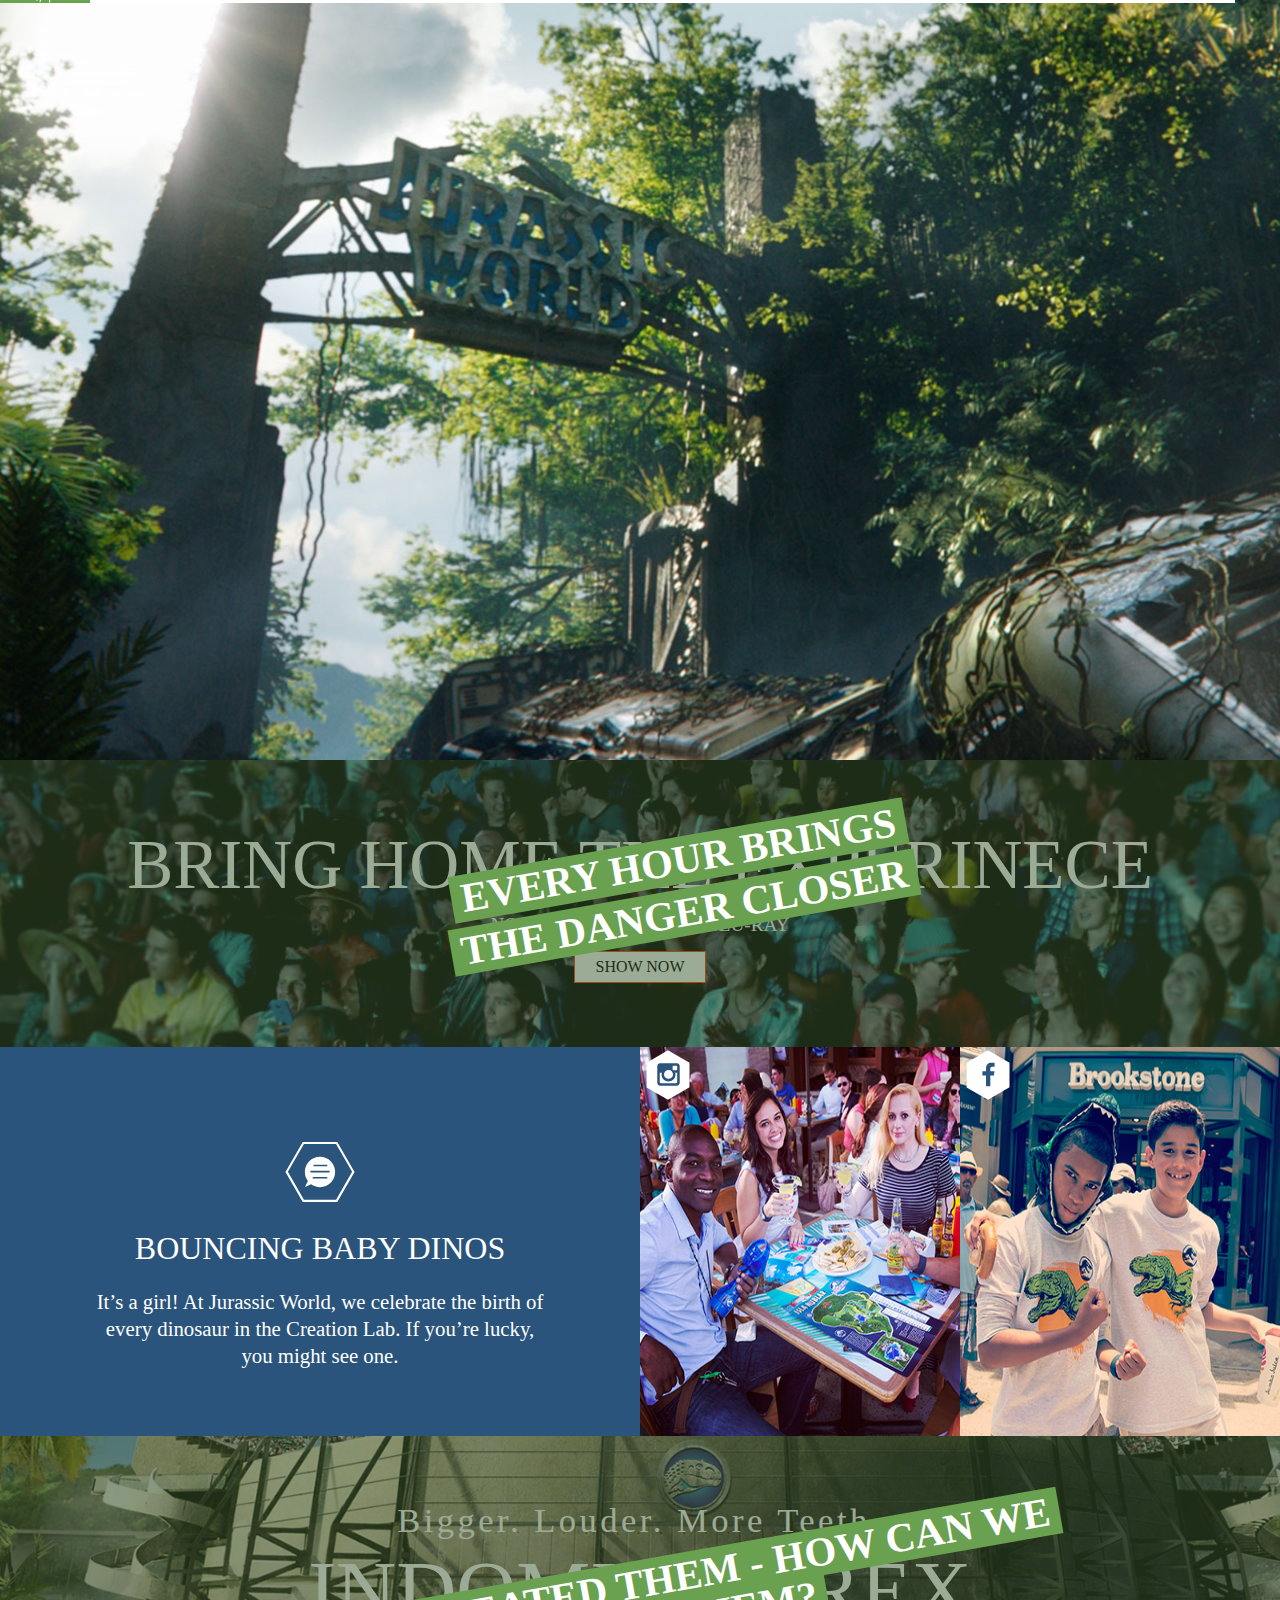
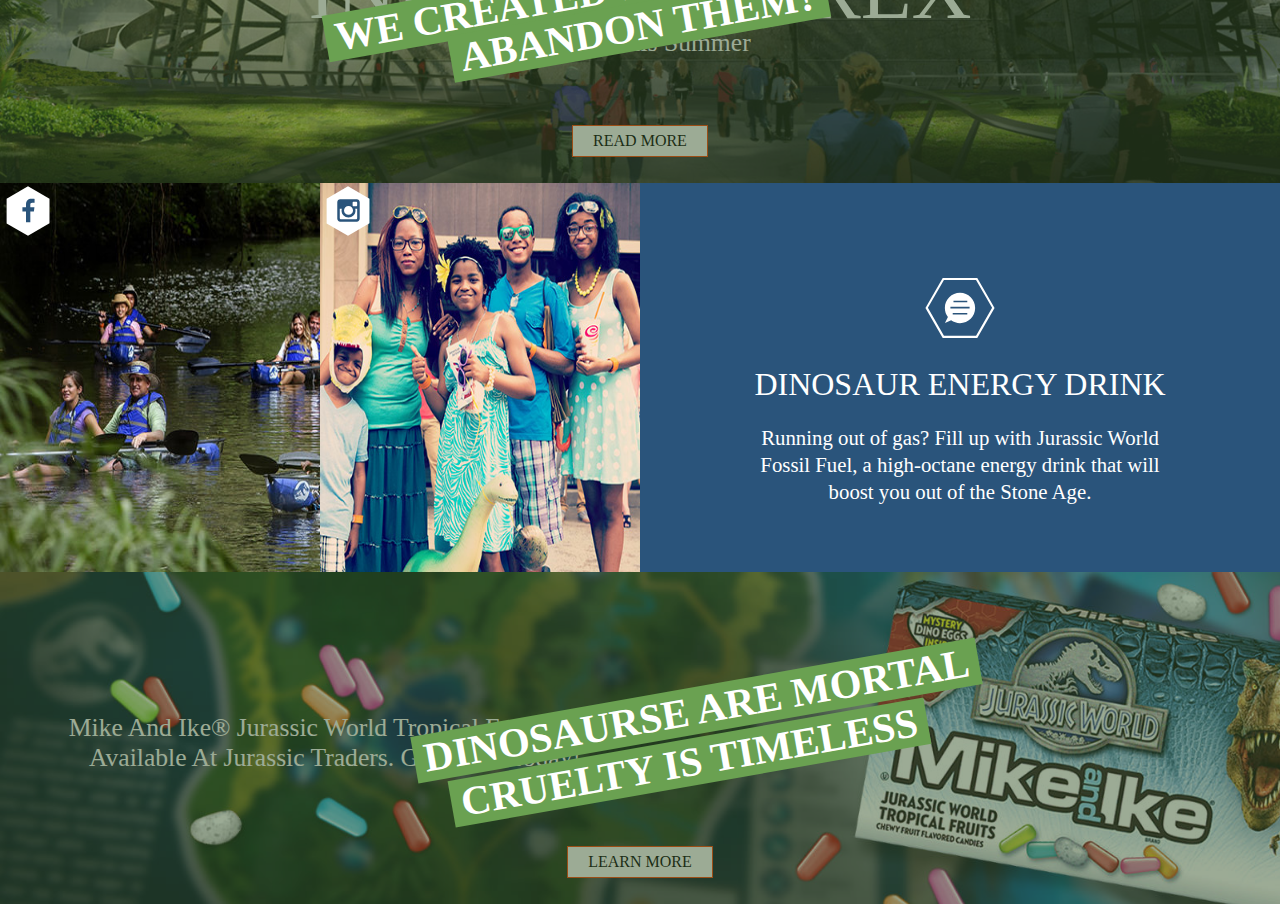
==== commit 4234886d: "latest" ====
--- a/index.html
+++ b/index.html
@@ -404,7 +404,7 @@
               </div>            
          </div>
       </div>
-      <!-- <a href="http://www.dinosaurprotectiongroup.com/" target="_blank" style="text-decoration: none;">
+      <a href="http://www.dinosaurprotectiongroup.com/" target="_blank" style="text-decoration: none;">
       <div class="container-fluid">
          <div class="row">
            <div class="col-12 colxl-12 col-lg-12 col-md-12 col-sm-12" style="padding: 0">
@@ -426,7 +426,7 @@
            </div>
          </div>        
        </div>   
-       </a> -->
+       </a>
        <div class="container-fluid">
          <div class="row">
             <div class="col-12 col-xl-3 col-lg-3 col-md-3 col-sm-6 peopleBoatingImg">
--- a/css/style.css
+++ b/css/style.css
@@ -2150,12 +2150,12 @@
 	#peopleAtParkFirstRotatedPara{
 		font-size: 5.5vw;
 		top: 23vw;
-		left: 12vw;
+		left: 8vw;
 	}
 	#peopleAtParkSecondRotatedPara{
 		font-size: 5.5vw;
 		top: 29.7vw;
-		left: 28vw;
+		left: 24vw;
 	}
 	.peopleAtParkButtonDiv{
 		padding-top: 11vw;
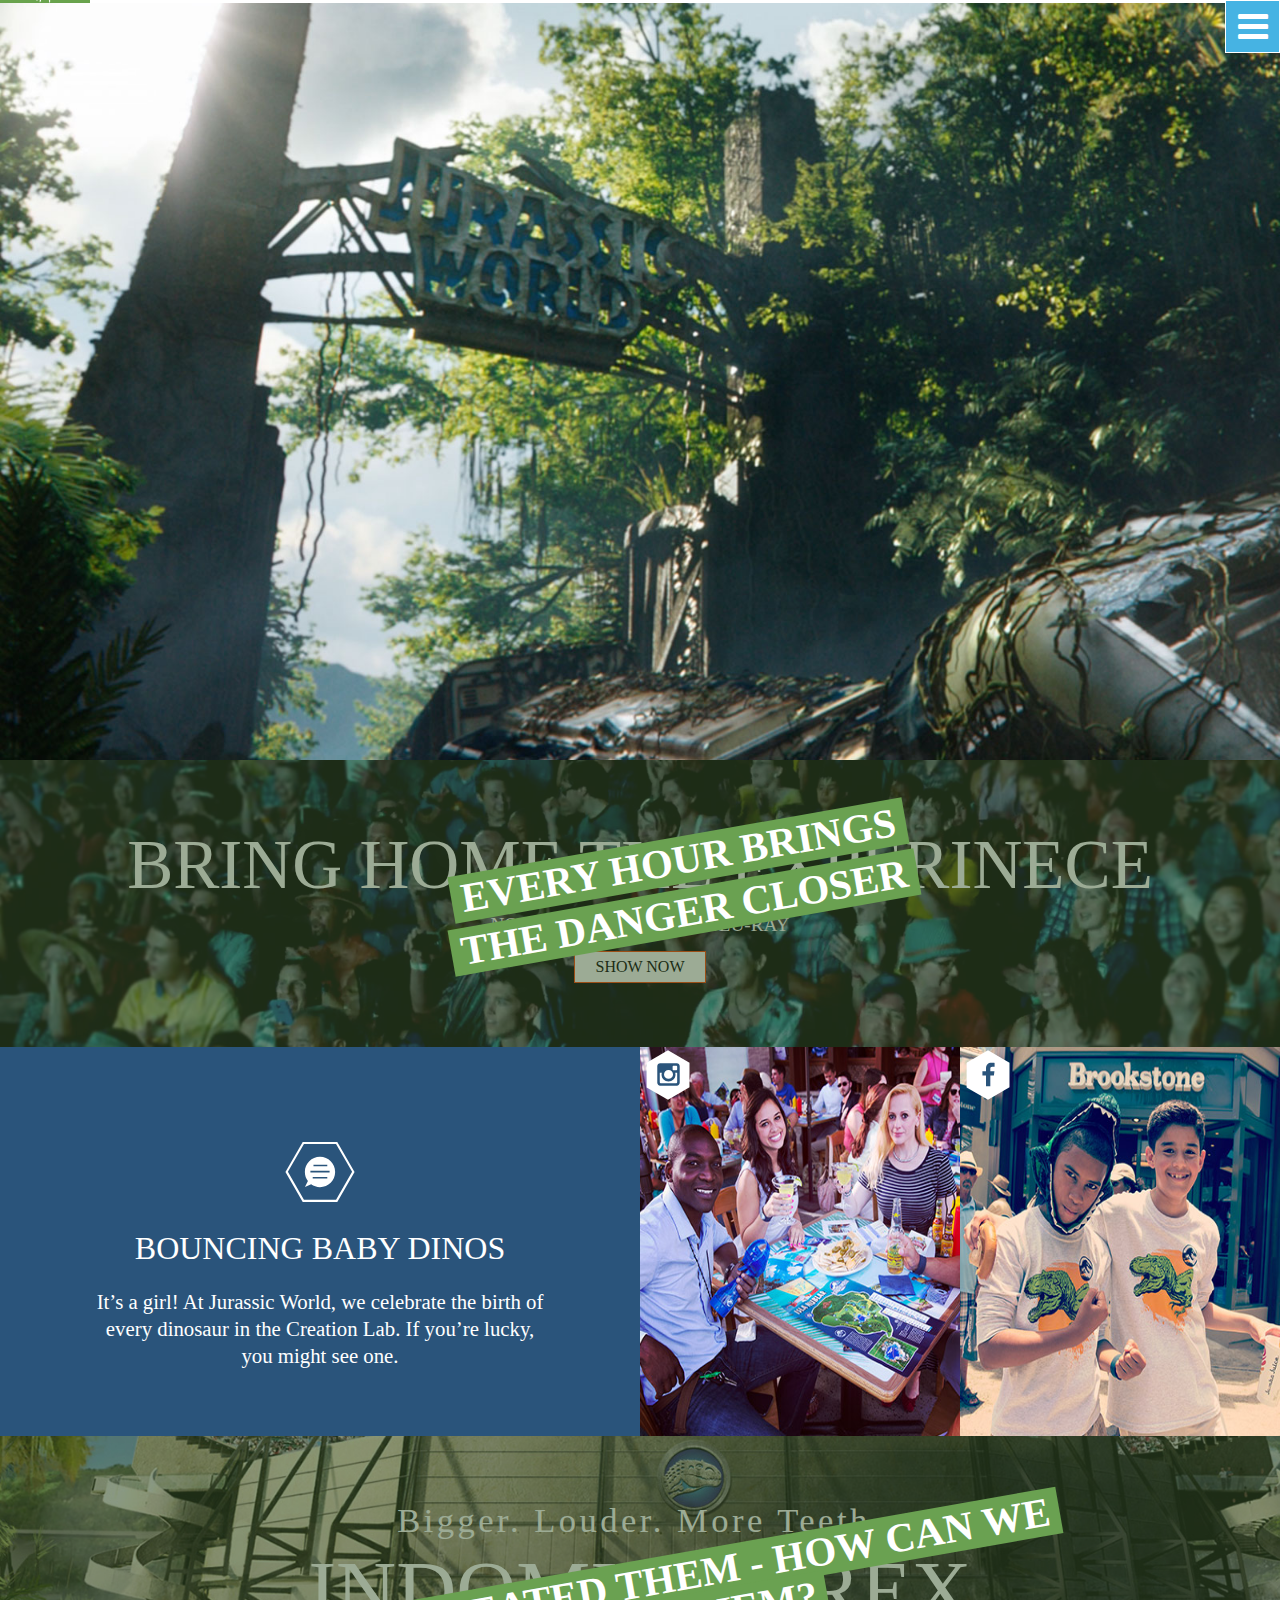
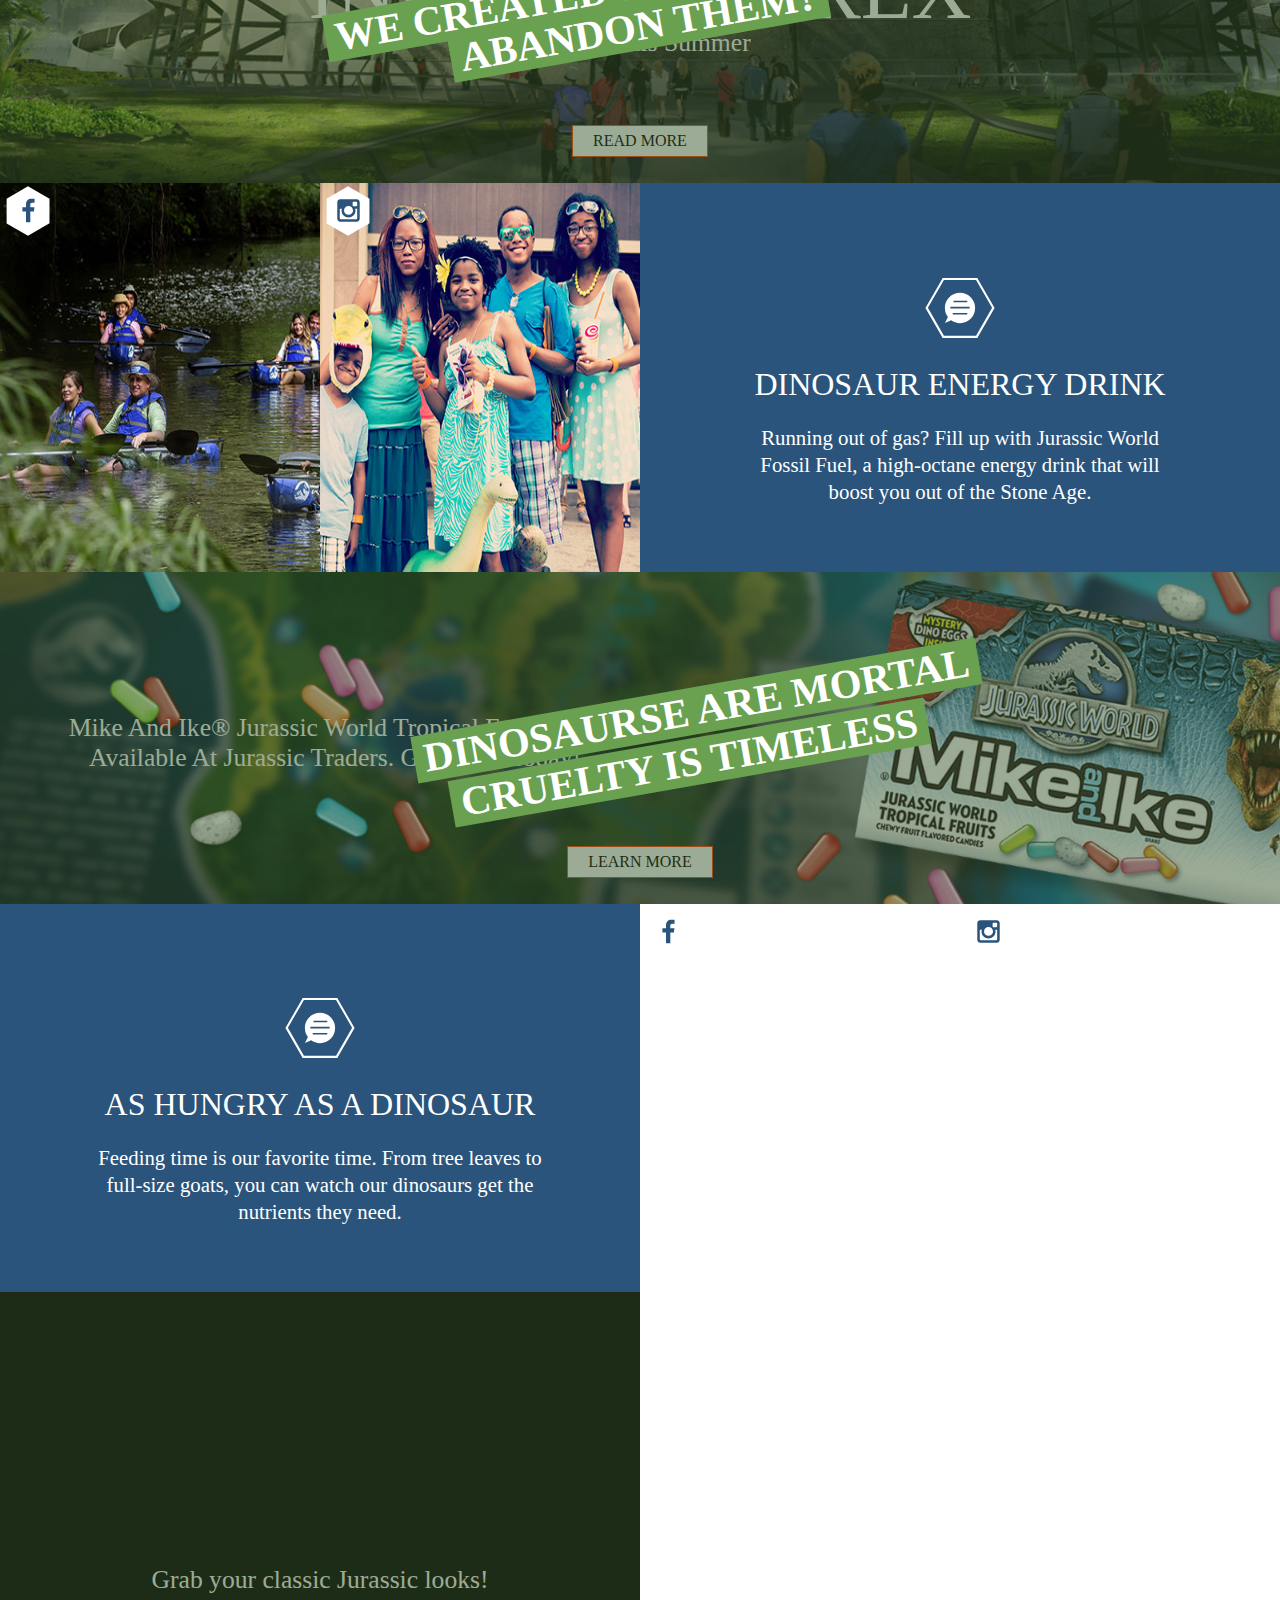
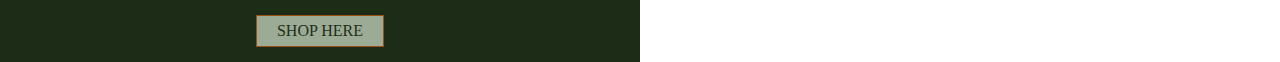
==== commit 6eb28f07: "latest" ====
--- a/index.html
+++ b/index.html
@@ -220,9 +220,9 @@
          </li>
       </ul>
     </div>
-      <!-- <div class="barsDiv">
+      <div class="barsDiv">
          <i class="fa fa-bars" onclick="openNavbarFunction()" id="openNavbar"></i>          
-      </div> -->
+      </div>
       <div class="navbarDropdownMainDiv">
       <ul id="list" style="-moz-user-select: none; user-select: none; -webkit-user-select: none;">
          <a href="">
@@ -477,6 +477,50 @@
             </div>        
           </div>   
           </a>
-      <script src="js/app.js"></script>
+          <div class="container-fluid">
+            <div class="row">
+               <div class="col-12 col-xl-6 col-lg-6 col-md-6 col-sm-12" style="padding: 0;">
+                  <div class="asHungryAsADinosaurseSection">                  
+                     <svg xmlns="http://www.w3.org/2000/svg" viewBox="0 0 512 512" style="width: 70px; height: 70px; margin-top: 3vw;">
+                        <path d="M382.38 36.5H129.618L3.237 256l126.38 219.5H382.38L508.765 256 382.38 36.5zm-8.97 423H138.587L21.126 255l117.46-204.5H373l.25-.186 117.546 204.593L373.41 459.5zM256 145.26c-61.16 0-110.74 49.58-110.74 110.74 0 25.035 8.313 48.123 22.318 66.67l-21.64 42.683 45.256-19.557c18.22 13.172 40.604 20.94 64.806 20.94 61.16 0 110.74-49.58 110.74-110.74 0-61.155-49.58-110.735-110.74-110.735zm-47.684 57.447h100.978v11.22H208.316v-11.22zm-5.61 100.975v-11.22h106.587v11.22H202.706zm123.415-44.88H185.88v-11.217H326.12v11.218z"></path>
+                    </svg>
+                    <p class="asHungryAsADinosaurseHeading">As Hungry As a Dinosaur</p>
+                    <p class="asHungryAsADinosaursePara">Feeding time is our favorite time. From tree leaves to full-size goats, you can watch our dinosaurs get the nutrients they need.</p>
+                  </div>
+               </div>                        
+               <div class="col-12 col-xl-3 col-lg-3 col-md-3 col-sm-6 capWithDinosaurseLogoImg">
+                  <div class="capWithDinosaurseLogoImgOverlay"></div>                  
+                  <svg class="icon-stacked-background-hexagon hexagonSvg" xmlns="http://www.w3.org/2000/svg" version="1.1" viewBox="0 0 512 512">
+                     <path d="M476 382V130L256 3 37 130v253L256 509 476 382z"></path>
+                  </svg>     
+                  <svg xmlns="http://www.w3.org/2000/svg" viewBox="0 0 512 512" class="kidsAtStreetFbSvg">
+                     <path d="M380.54 95.706h-45.257c-35.463 0-42.082 17.012-42.082 41.51v54.495h84.462l-11.234 85.34H293.2v218.816h-88.235V277.05H131.46v-85.34h73.505v-62.85c0-72.945 44.698-112.727 109.848-112.727 31.145 0 57.952 2.31 65.73 3.458v76.116z"></path>
+                 </svg>                        
+               </div>
+               <div class="col-12 col-xl-3 col-lg-3 col-md-3 col-sm-6 womenWithMapImg">    
+                  <div class="womenWithMapImgOverlay"></div>
+                  <svg class="icon-stacked-background-hexagon hexagonSvg" xmlns="http://www.w3.org/2000/svg" version="1.1" viewBox="0 0 512 512">
+                     <path d="M476 382V130L256 3 37 130v253L256 509 476 382z"></path>
+                  </svg>
+                  <svg xmlns="http://www.w3.org/2000/svg" viewBox="0 0 512 512" class="familyEatinginstaSvg">
+                     <path d="M485.716 426.792c0 32.303-26.62 58.924-58.925 58.924H85.21c-32.305 0-58.926-26.62-58.926-58.924V85.21c0-32.305 26.62-58.926 58.925-58.926h341.58c32.306 0 58.926 26.62 58.926 58.925V426.79zM433.67 220.705h-40.38c3.89 12.264 5.983 25.724 5.983 39.184 0 76.57-64.01 138.486-142.975 138.486-78.665 0-142.675-61.916-142.675-138.487 0-13.46 2.094-26.92 5.982-39.185H77.432v193.823c0 10.17 8.076 18.245 18.246 18.245h319.748c10.17 0 18.245-8.075 18.245-18.245V220.705zM256.3 165.67c-50.85 0-92.126 40.08-92.126 89.433 0 49.354 41.276 89.434 92.125 89.434 51.147 0 92.425-40.08 92.425-89.434 0-49.353-41.278-89.434-92.426-89.434zm177.37-67.6c0-11.366-9.27-20.638-20.638-20.638h-52.045c-11.366 0-20.638 9.27-20.638 20.638v49.354c0 11.366 9.27 20.64 20.637 20.64h52.045c11.366 0 20.64-9.273 20.64-20.64V98.07z"></path>
+                 </svg>                          
+               </div>              
+               <div class="container-fluid">
+                  <a href="" target="_blank" style="text-decoration: none;"> 
+                  <div class="row">
+                     <div class="col-12 col-xl-6 col-lg-6 col-md-6 col-sm-12" style="padding: 0;">
+                        <div class="dinosaurseMonochromeWithTextBgImg">
+                           <div class="dinosaurseMonochromeWithTextImgOverlay"></div>
+                           <p class="dinosaurseMonochromeWithTextImgPara">Grab your classic Jurassic looks!</p>
+                           <div class="dinosaurseMonochromeWithTextImgButtonDiv">
+                              <button type="button" class="dinosaurseMonochromeWithTextImgButton">shop here</button>
+                           </div>
+                        </div>
+                     </div>
+                  </div>
+                  </a>
+               </div>
+         <script src="js/app.js"></script>
    </body>
 </html>--- a/css/style.css
+++ b/css/style.css
@@ -1838,6 +1838,113 @@
 	padding-right: 10px; 		
 }
 
+.asHungryAsADinosaurseSection{
+	background-color: rgb(42, 84, 123);
+	color: white;
+	text-align: center;
+	width: 100%;	
+	fill: currentColor;	
+	height: 100%;
+	padding-top: 4vw;
+	padding-bottom: 4vw;
+}
+
+.asHungryAsADinosaurseHeading{
+	font-size: 2em;
+	padding-top: 10px;
+	padding-bottom: 0px;
+	text-transform: uppercase;
+}
+
+.asHungryAsADinosaursePara{
+	font-size: 1.3em;
+    font-weight: 200;
+	line-height: 27px;
+	width: 70%;
+	display: block;
+	margin-left: auto;
+	margin-right: auto;
+}
+
+.capWithDinosaurseLogoImg{
+	padding: 0; 
+	margin: 0; 
+	background-image: url('../images/cap_with_dinosaurse_logo.jpg'); 
+	background-size: 100% 100%; 
+	background-repeat: no-repeat;
+	display: flex;	
+	margin: 0; 
+	padding-top: 20em;	
+}
+
+.capWithDinosaurseLogoImg:hover .capWithDinosaurseLogoImgOverlay{
+	background-color: #46b3e3;	
+	opacity: .6;
+	width: 100%;
+	height: 100%;
+	position: absolute;
+	top: 0px;
+	left: 0px;
+	cursor: pointer;
+}
+
+.womenWithMapImg{
+	padding: 0; 
+	padding-top: 20em; 
+	margin: 0; 
+	background-image: url('../images/women_with_map.jpg'); 
+	background-size: 100% 100%; 
+	background-position: center center; 		
+	background-repeat: no-repeat;
+	display: flex;
+}
+
+.womenWithMapImg:hover .womenWithMapImgOverlay{
+	background-color: #46b3e3;	
+	opacity: .6;
+	width: 100%;
+	height: 100%;
+	position: absolute;
+	top: 0px;
+	left: 0px;
+	cursor: pointer;
+}
+
+.dinosaurseMonochromeWithTextBgImg{
+	background-image: url('../images/dinosurse_monochrome_with_text_tshirts.jpg');
+	background-size: cover;
+	background-position: center center;
+	background-repeat: no-repeat;
+	background-color: black;
+}
+
+.dinosaurseMonochromeWithTextImgOverlay{
+	background-color: rgba(57, 87, 44, 0.5);
+	position: absolute;	
+	top: 0px;
+	width: 100%;
+	height: 100%;
+}
+
+.dinosaurseMonochromeWithTextImgPara{
+	color: white;
+	text-align: center;
+	padding-top: 21vw;
+	font-size: 2vw;
+	padding-bottom: 0px;
+}
+
+.dinosaurseMonochromeWithTextImgButtonDiv{
+	text-align: center;
+	padding-bottom: 15px;
+}
+.dinosaurseMonochromeWithTextImgButton{
+    background-color: white;
+	border: 1px solid orangered;
+	text-transform: uppercase;
+	padding: 3px 20px 3px 20px;	
+}
+
 @media screen and (max-width: 360px) {
 	.jurassicWorldLogo{
 		width: 150px;		
@@ -2128,6 +2235,16 @@
 	#mikeAndIkeRotatedPara{
 		top: 12.2vw;				
 	}	
+	#peopleAtParkFirstRotatedPara{
+		font-size: 5.5vw;
+		top: 25vw;
+		left: 4vw;
+	}
+	#peopleAtParkSecondRotatedPara{
+		font-size: 5.5vw;
+		top: 31.7vw;
+		left: 16vw;
+	}
 }
 
 @media screen and (max-width: 991px) {
@@ -2150,12 +2267,12 @@
 	#peopleAtParkFirstRotatedPara{
 		font-size: 5.5vw;
 		top: 23vw;
-		left: 8vw;
+		left: 12vw;
 	}
 	#peopleAtParkSecondRotatedPara{
 		font-size: 5.5vw;
 		top: 29.7vw;
-		left: 24vw;
+		left: 28vw;
 	}
 	.peopleAtParkButtonDiv{
 		padding-top: 11vw;
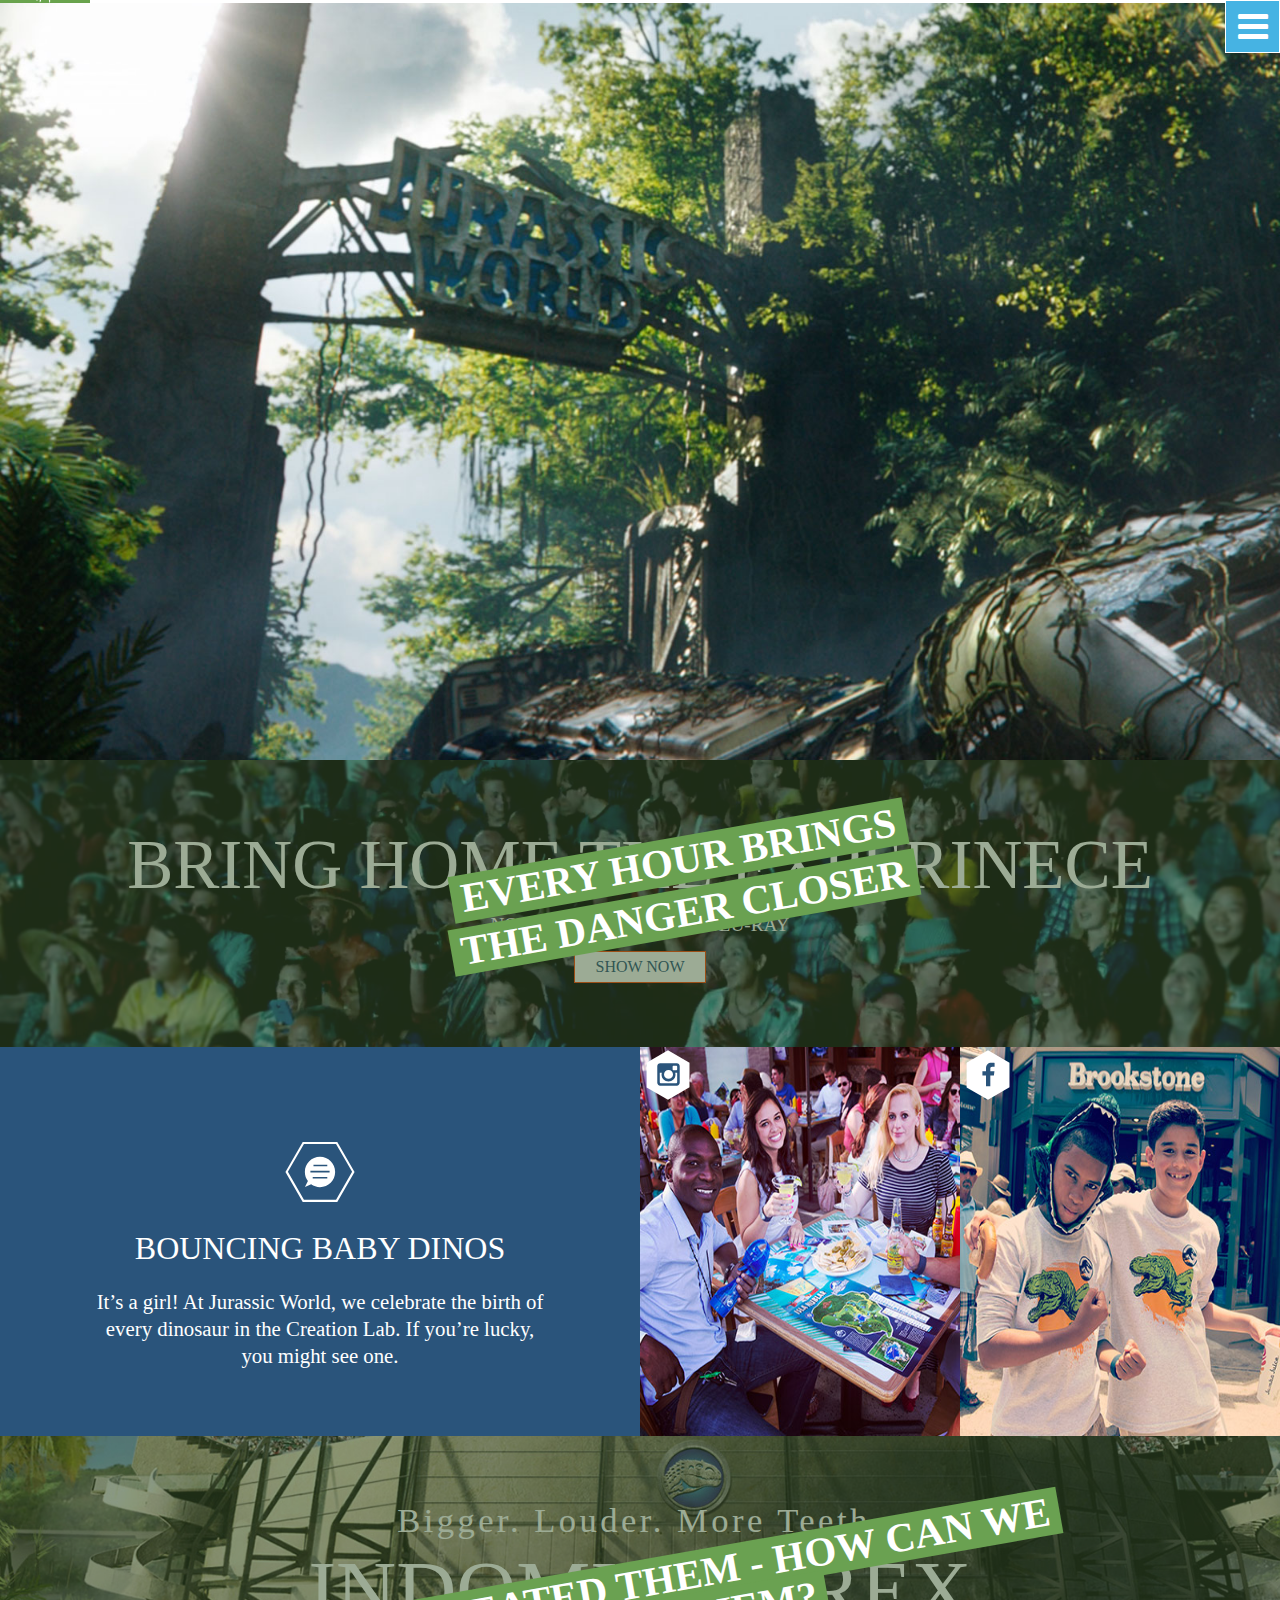
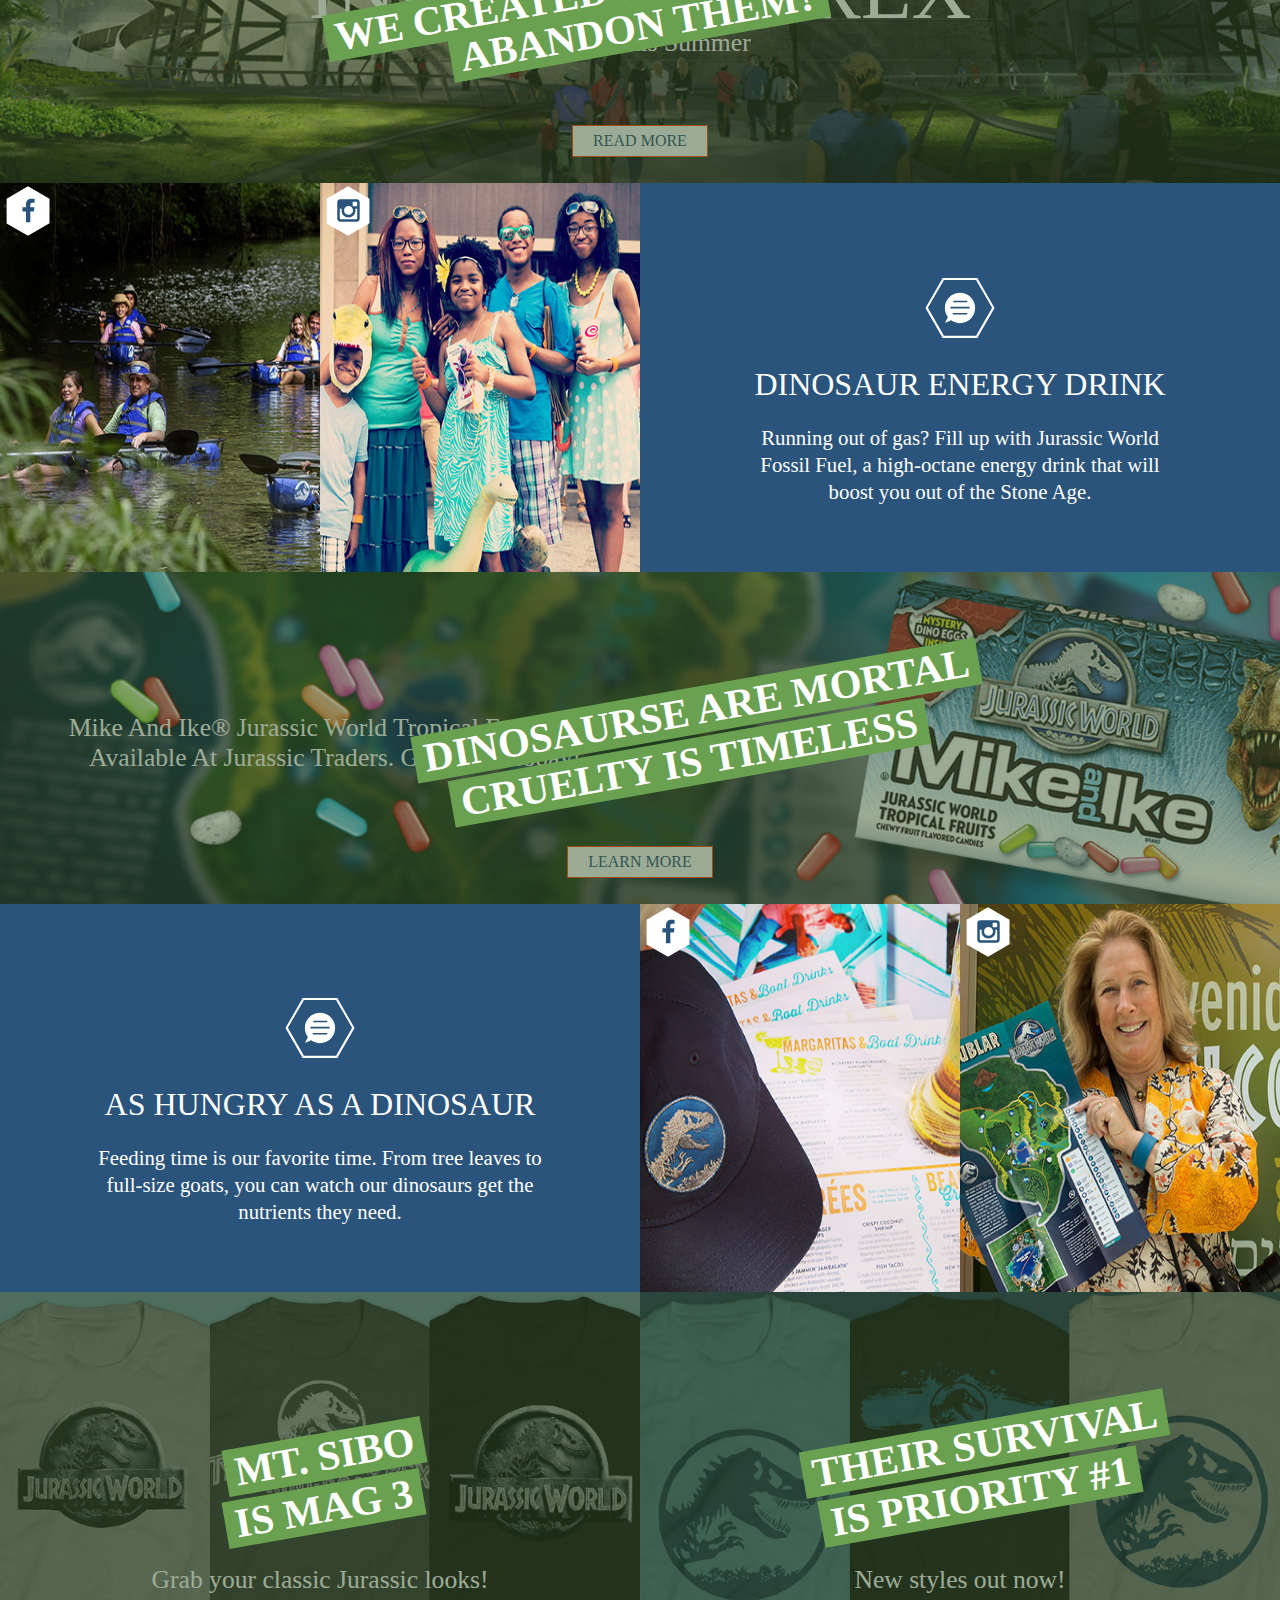
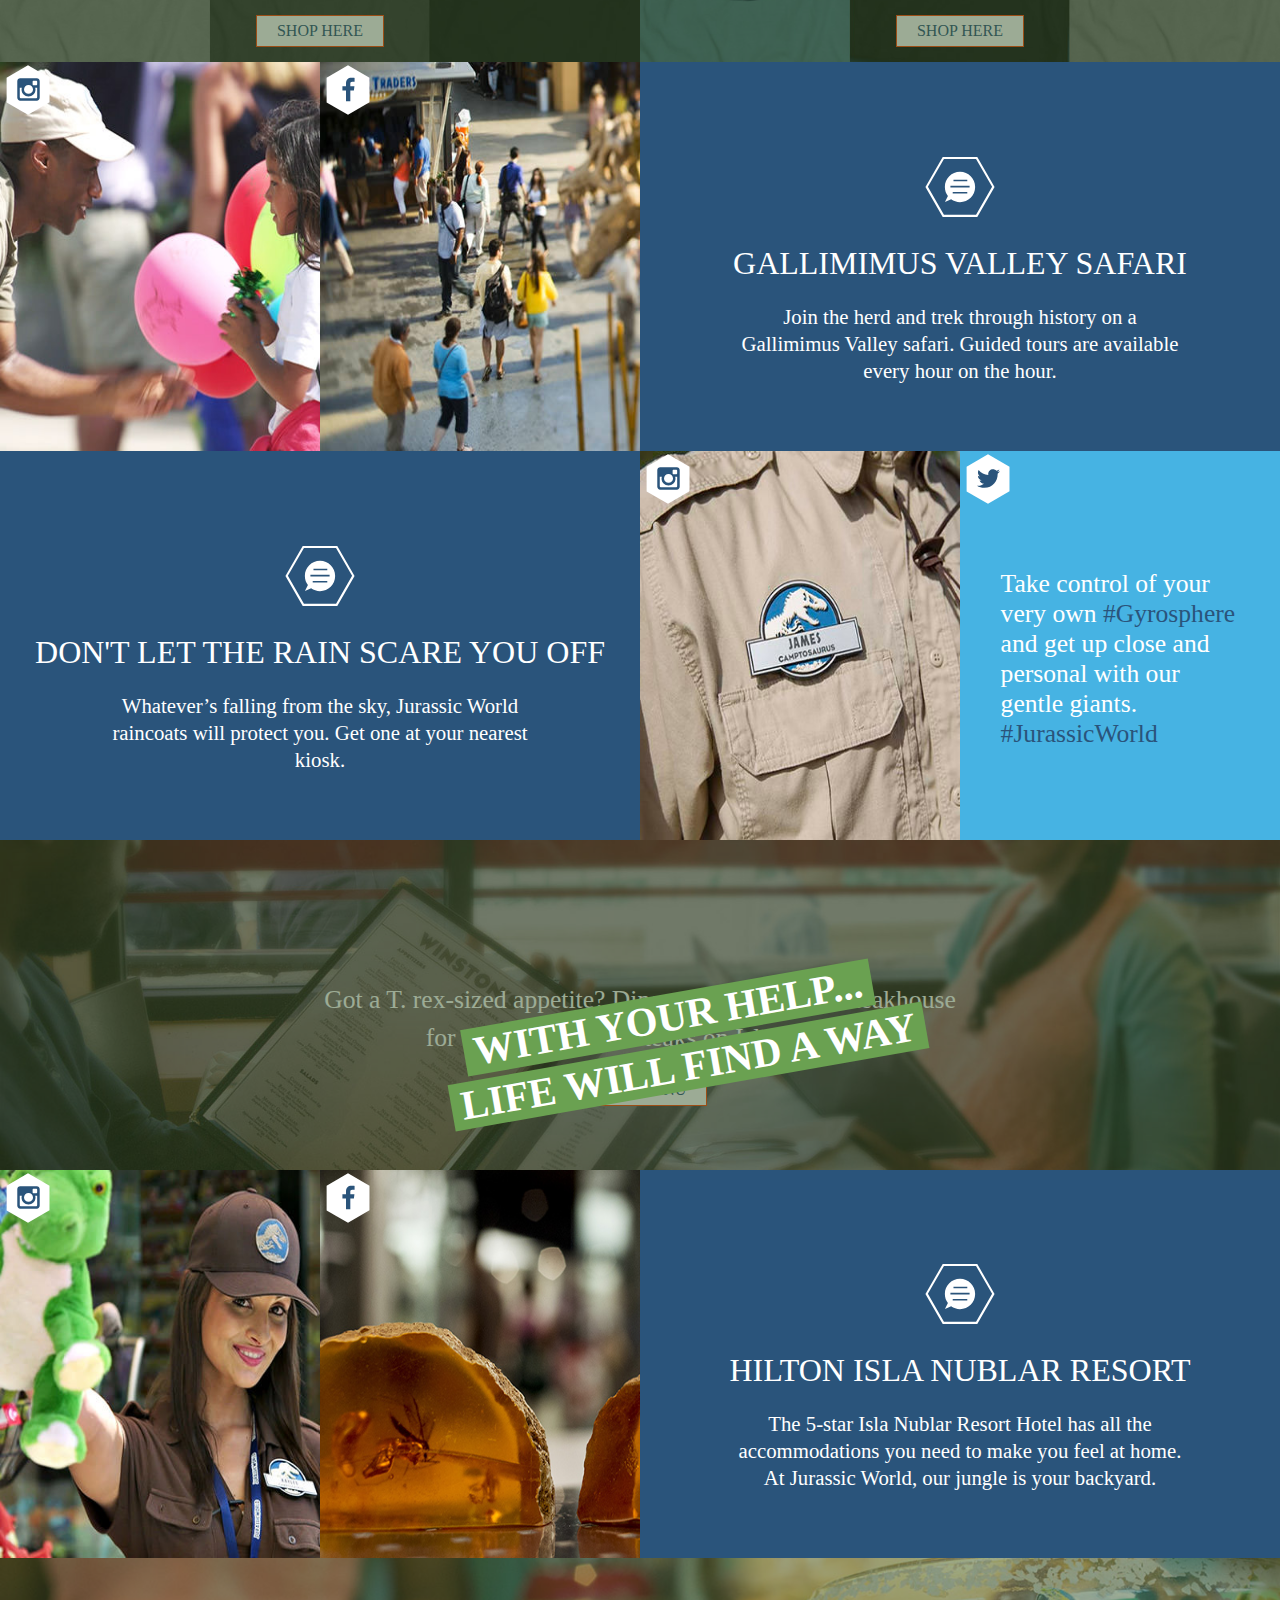
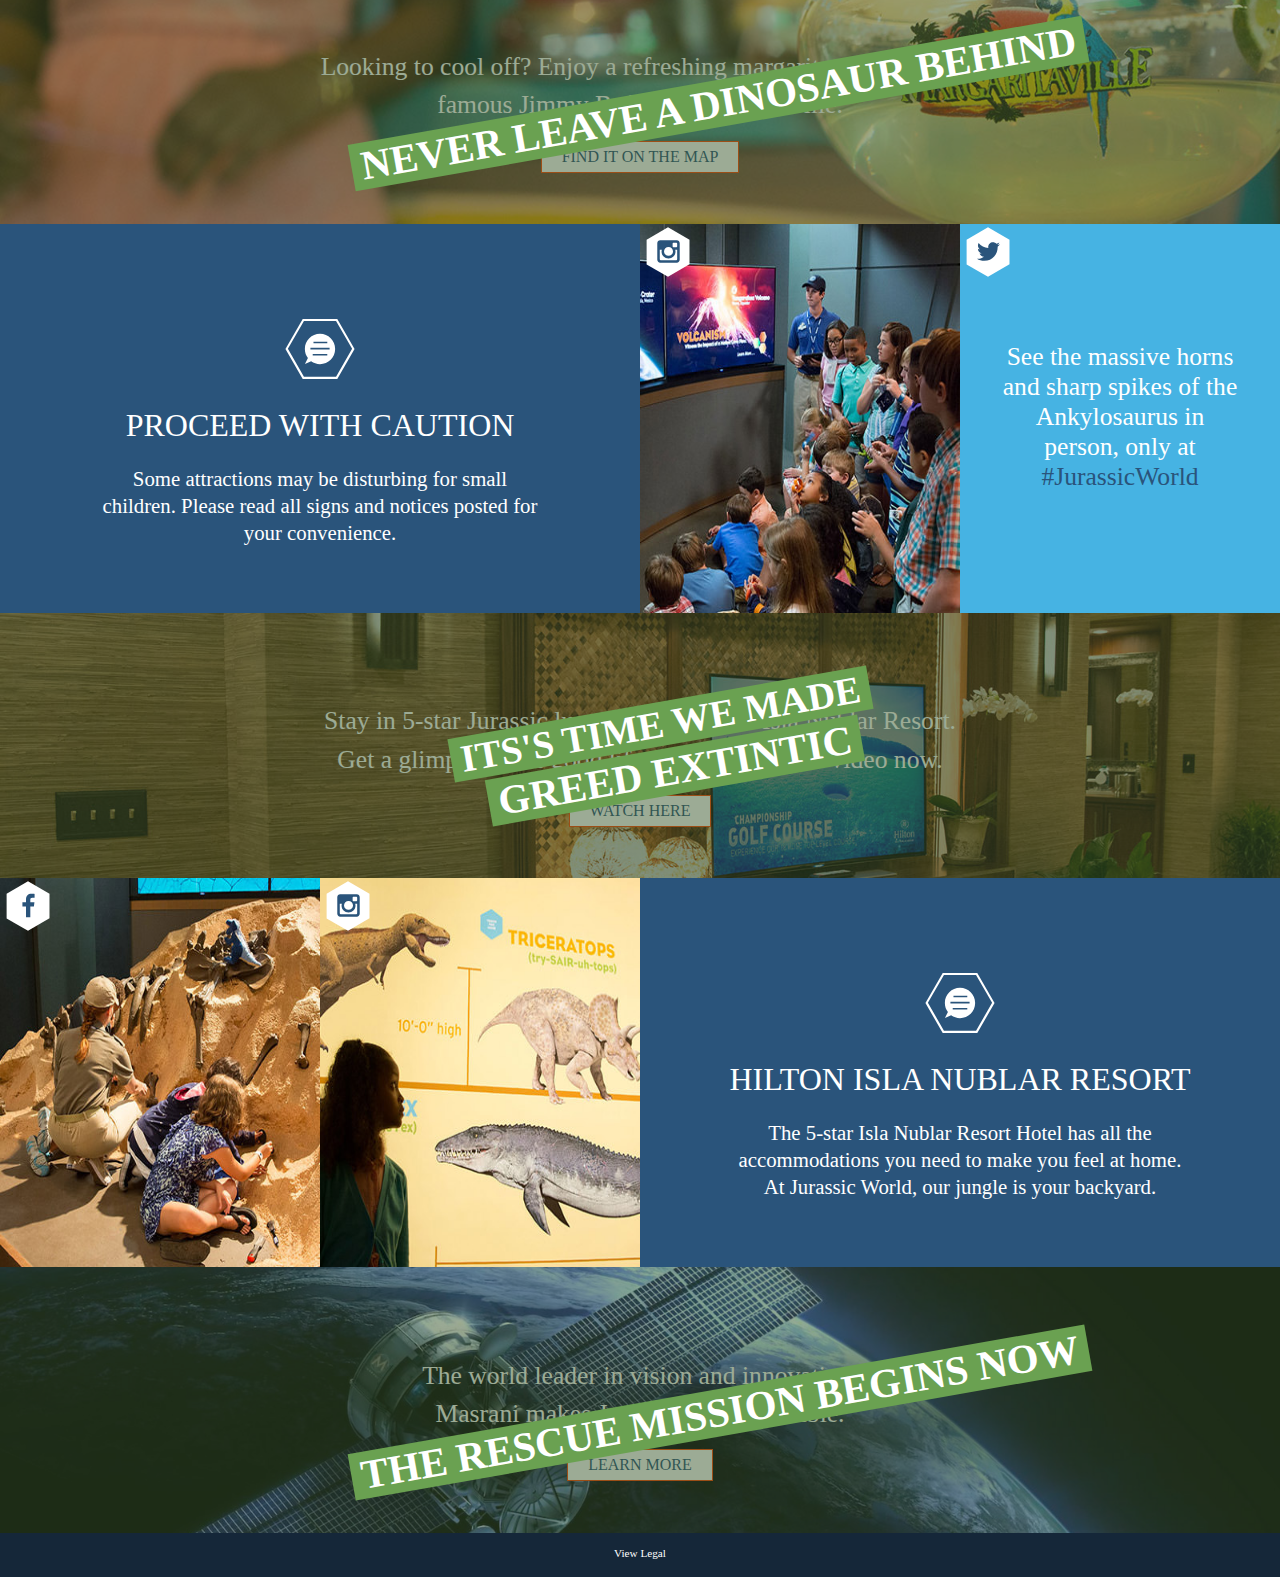
==== commit 8c38d73f: "latest" ====
--- a/index.html
+++ b/index.html
@@ -13,514 +13,797 @@
       <link rel="stylesheet" href="https://cdnjs.cloudflare.com/ajax/libs/font-awesome/4.7.0/css/font-awesome.min.css">
       <script src="https://ajax.googleapis.com/ajax/libs/jquery/3.4.1/jquery.min.js"></script>                                
    </head>
-   <body>          
+   <body>
+      <!-- ================= NAVBAR STARTED ====================== -->      
       <div class="navbarr">
-      <div id="navbar">
-         <div onclick="openLogoDropdownFunction()" style="cursor: pointer;">
-            <img src="images/small_logo.png" width="90px" height="53px" class="logo">   
-            <hr class="hrForDropDown" id="hrfordropdown">
-         </div>
-         <a href="">
-         <img src="svg/jurassic_world_title.svg" width="210px" height="50px" class="jurassicWorldLogo" style="margin-left: 5px;">        
-         </a>
-         <a href="https://www.instagram.com/dinosaurprotectiongroup/" target="_blank">
-         <i class="fa fa-instagram insta_icon"></i>
-         </a>
-         <a href="https://twitter.com/dinoprotectgrp?lang=en" target="_blank">
-         <i class="fa fa-twitter twitter_icon"></i>
-         </a>
-         <a href="https://www.facebook.com/DinosaurProtectionGroup/" target="_blank">
-         <i class="fa fa-facebook fb_icon"></i>        
-         </a>
-      </div>
-    </div>
-    <div class="LogoDropdownMainDiv">
-      <ul id="logodropdown">
-         <li class="dropdownLogoListItem">
-            <img src="images/logo.png" class="dropdownLogo img-fluid">
-         </li>
-         <li class="dropdownRightSideLogoListItem">
-            <img src="images/dpg_logo.png" alt="dpg_logo" class="dpg_logo img-fluid">
-         </li>
-         <li class="dropdownLogoIconsListItem">
-           <a href="https://www.facebook.com/DinosaurProtectionGroup/" target="_blank" class="dropdownLogoFbIconLink">
-            <i class="fa fa-facebook dropdownLogoFbIcon"></i>
-          </a>
-          <a href="https://twitter.com/dinoprotectgrp?lang=en" target="_blank" class="dropdownLogoTwitterIconLink">
-            <i class="fa fa-twitter dropdownLogoTwitterIcon"></i>
-          </a>
-            <a href="https://www.instagram.com/dinosaurprotectiongroup/" target="_blank" class="dropdownLogoInstaIconLink">
-            <i class="fa fa-instagram dropdownLogoInstaIcon"></i>
-          </a>
-         </li>
-         <li class="dropdownLogoAlertListItem">
-            <p class="alertPara">alert! mount sibo is active</p>
-            <p class="volcanicPara">volcanic alert <span style="line-height: 38px;">level</span></p>
-            <div class="dropdownLogoAlertSectionNumber">3</div>
-         </li>
-         <li class="dropdownLogoSliderListItem">
-            <p class="dropdownLogoSliderSectionPara">what’s happening</p>
-            <div class="carousel slide" data-ride="carousel" data-interval="1800">
-               <div class="carousel-inner">
-                  <div class="carousel-item active">
-                     <p class="ferrySlideHeading">ferry departs <br>at 9:30</p>
-                     <p class="ferrySlideFirstRotatingHeading">island</p>
-                     <p class="ferrySlideSecondRotatingHeading">is unsafe.</p>
-                  </div>
-                  <div class="carousel-item">
-                     <p class="meetSlideHeading">meet mr. dna <br>at 9:30</p>
-                     <p class="meetSlideFirstRotatingHeading">we must</p>
-                     <p class="meetSlideSecondRotatingHeading">protect them!</p>
-                  </div>
-                  <div class="carousel-item">
-                     <p class="mosasaurusSlideHeading">mosasaurus <br>fedding <br>at 9:30</p>
-                     <p class="mosasaurusFirstRotatingHeading">feeding show</p>
-                     <p class="mosasaurusSecondRotatingHeading">is closed.</p>
-                  </div>
-                  <div class="carousel-item">
-                     <p class="freshSlideHeading">fresh baked <br>churros <br>at 10:15</p>
-                     <p class="freshSlideFirstRotatingHeading">save the</p>
-                     <p class="freshSlideSecondRotatingHeading">dinosaurs</p>
-                  </div>
-                  <div class="carousel-item">
-                     <p class="innovationSlideHeading">innovation <br>center <br>guided tour <br>at 9:00</p>
-                     <p class="innovationSlideFirstRotatingHeading">severe lack</p>
-                     <p class="innovationSlideSecondRotatingHeading">of medicine</p>
-                  </div>
-                  <div class="carousel-item">
-                     <p class="imaxSlideHeading">imax screening <br>at 10:00</p>
-                     <p class="imaxSlideFirstRotatingHeading">theater closed</p>
-                     <p class="imaxSlideSecondRotatingHeading">permanently.</p>
-                  </div>
-                  <div class="carousel-item">
-                     <p class="triceratopsSlideHeading">triceratops <br>feeding <br>at 10:00</p>
-                     <p class="triceratopsSlideFirstRotatingHeading">in need of</p>
-                     <p class="triceratopsSlideSecondRotatingHeading">urgent care.</p>
-                  </div>
-                  <div class="carousel-item">
-                     <p class="feedingSlideHeading">t. rex feeding <br>at 10:00</p>
-                     <p class="feedingSlideFirstRotatingHeading">we can't let them</p>
-                     <p class="feedingSlideSecondRotatingHeading">become extinct</p>
-                  </div>
-               </div>
-            </div>
-         </li>
-         <li class="dropdownLogoEruptionProjectionListItem">
-            <p class="dropdownLogoEruptionProjectionPara">eruption projection</p>
-            <p class="dropdownLogoEruptionProjectionMonthName">june</span></p>
-            <div class="dropdownLogoEruptionProjectionSectionNumber">22</div>
-         </li>
-         <li class="dropdownLogoWaitTimesListItem">
-            <p class="dropdownLogoWaitTimesPara">wait times</p>
-            <div class="carousel slide" data-ride="carousel" data-interval="2000">
-               <div class="carousel-inner">
-                  <div class="carousel-item active">
-                     <p class="dropdownLogoGyrosphereSlideHeading">gyrosphere</p>
-                     <div class="dropdownLogoGyrosphereSlideNumber">0</div>
-                     <p class="dropdownLogoGyrosphereSlideMinutes">minutes</p>
-                  </div>
-                  <div class="carousel-item">
-                     <p class="dropdownLogoEggSpinnerSlideHeading">egg spinner</p>
-                     <div class="dropdownLogoEggSpinnerSlideNumber">0</div>
-                     <p class="dropdownLogoEggSpinnerSlideMinutes">minutes</p>
-                  </div>
-                  <div class="carousel-item">
-                     <p class="dropdownLogoGondolaLiftSlideHeading">gondola lift</p>
-                     <div class="dropdownLogoGondolaLiftSlideNumber">0</div>
-                     <p class="dropdownLogoGondolaLiftSlideMinutes">minutes</p>
-                  </div>
-                  <div class="carousel-item">
-                     <p class="dropdownLogoCretaceousCruiseSlideHeading">cretaceous cruise</p>
-                     <div class="dropdownLogoCretaceousCruiseSlideNumber">0</div>
-                     <p class="dropdownLogoCretaceousCruiseSlideMinutes">minutes</p>
-                  </div>
-                  <div class="carousel-item">
-                     <p class="dropdownLogoGentleGiantsPettingZooSlideHeading">gentle giants petting zoo</p>
-                     <div class="dropdownLogoGentleGiantsPettingZooSlideNumber">0</div>
-                     <p class="dropdownLogoGentleGiantsPettingZooSlideMinutes">minutes</p>
-                  </div>
-                  <div class="carousel-item">
-                     <p class="dropdownLogoGallimimusValleySlideHeading">gallimimus valley</p>
-                     <div class="dropdownLogoGallimimusValleySlideNumber">0</div>
-                     <p class="dropdownLogoGallimimusValleySlideMinutes">minutes</p>
-                  </div>
-               </div>
-            </div>
-         </li>
-         <li class="dropdownLogoDidYouKnow">
-            <p class="dropdownLogoDidYouKnowHeading">did you know?</p>
-            <hr class="dropdownLogoDidYouKnowHr">
-            <div class="carousel slide" data-ride="carousel" data-interval="2400">
-               <div class="carousel-inner">
-                  <div class="carousel-item active">
-                     <p class="dropdownANewBornBabySlidePara">A newborn human baby has a bigger brain than most fully grown dinosaurs.</p>
-                     <div class="dropdownLogoANewBornRotatingHeading">
-                        <p class="dropdownLogoANewBornRotatingFirstHeading">this park will never again</p>
-                        <p class="dropdownLogoANewBornRotatingSecondHeading">profit from living creatures</p>
-                     </div>
-                  </div>
-                  <div class="carousel-item">
-                     <p class="dropdownLogoThePlatesSlidePara">The plates on a Stegosaurus’ back can grow up to 30 inches 76cm. that's about the length of a skateboard.</p>
-                     <div class="dropdownLogoThePlatesRotatingHeading">
-                        <p class="dropdownLogoThePlatesRotatingFirstHeading">in the face of greed,</p>
-                        <p class="dropdownLogoThePlatesRotatingSecondHeading">life always finds a way</p>
-                     </div>
-                  </div>
-                  <div class="carousel-item">
-                     <p class="dropdownLogoTRexSlidePara">The T. rex’s widely mocked tiny arms are actually incredibly powerful.</p>
-                     <div class="dropdownLogoTRexRotatingHeading">
-                        <p class="dropdownLogoTRexRotatingFirstHeading">Masrani Corporation</p>
-                        <p class="dropdownLogoTRexRotatingSecondHeading">must be held accountable!</p>
-                     </div>
-                  </div>
-                  <div class="carousel-item">
-                     <p class="dropdownLogoTheApatosaurusSlidePara">The Apatosaurus reaches full size in only 10 years. Talk about a growth spurt!</p>
-                     <div class="dropdownLogoTheApatosaurusRotatingHeading">
-                        <p class="dropdownLogoTheApatosaurusRotatingFirstHeading">One day of park profits</p>
-                        <p class="dropdownLogoTheApatosaurusRotatingSecondHeading">could save a species</p>
-                     </div>
-                  </div>
-                  <div class="carousel-item">
-                     <p class="dropdownLogoTheStegosaurusSlidePara">The Stegosaurus’ brain is about the size of a walnut.</p>
-                     <div class="dropdownLogoTheStegosaurusRotatingHeading">
-                        <p class="dropdownLogoTheStegosaurusRotatingFirstHeading">100+ dinosaurs are</p>
-                        <p class="dropdownLogoTheStegosaurusRotatingSecondHeading">currently running loose.</p>
-                     </div>
-                  </div>
-                  <div class="carousel-item">
-                     <p class="dropdownLogoTheRexEatSlidePara">T. rex eats up to 22 tons, 20 metric tons of meat a year… that’s the equivalent of 18 cows.</p>
-                     <div class="dropdownLogoTheRexEatRotatingHeading">
-                        <p class="dropdownLogoTheRexEatRotatingFirstHeading">The DPG is trying to monitor</p>
-                        <p class="dropdownLogoTheRexEatRotatingSecondHeading">activity on the island.</p>
-                     </div>
-                  </div>
-                  <div class="carousel-item">
-                     <p class="dropdownLogoDinosaursSlidePara">Dinosaurs are both hot- and cold-blooded. Usually carnivores are hot; herbivores run cold.</p>
-                     <div class="dropdownLogoDinosaursRotatingHeading">
-                        <p class="dropdownLogoDinosaursRotatingFirstHeading">Lava is likely to overrun</p>
-                        <p class="dropdownLogoDinosaursRotatingSecondHeading">countless dinosaurs</p>
-                     </div>
-                  </div>
-                  <div class="carousel-item">
-                     <p class="dropdownLogoTheGallimimusSlidePara">The Gallimimus or “chicken mimic” weighs about 493 pounds, 224 kg more than its feathered namesake.</p>
-                     <div class="dropdownLogoTheGallimimusRotatingHeading">
-                        <p class="dropdownLogoTheGallimimusRotatingFirstHeading">More than 2 dinosaurs</p>
-                        <p class="dropdownLogoTheGallimimusRotatingSecondHeading">are killed every week</p>
-                     </div>
-                  </div>
-               </div>
-            </div>
-         </li>
-         <li class="dropdownLogoJurassicWorldLink">
-            <div class="dropdownLogoJurassicWorldButtonDiv">        
-               <a href="http://www.jurassicworld.com/?redirect=off" target="_blank" style="border: none;">
-               <button type="button" class="dropdownLogoJurassicWorldLinkButton">visit juraassicworld.com</button>
+         <div id="navbar">
+            <div onclick="openLogoDropdownFunction()" style="cursor: pointer;">
+               <img src="images/small_logo.png" width="90px" height="53px" class="logo">   
+               <hr class="hrForDropDown" id="hrfordropdown">
+            </div>
+            <a href="">
+            <img src="svg/jurassic_world_title.svg" width="210px" height="50px" class="jurassicWorldLogo" style="margin-left: 5px;">        
+            </a>
+            <a href="https://www.instagram.com/dinosaurprotectiongroup/" target="_blank">
+            <i class="fa fa-instagram insta_icon"></i>
+            </a>
+            <a href="https://twitter.com/dinoprotectgrp?lang=en" target="_blank">
+            <i class="fa fa-twitter twitter_icon"></i>
+            </a>
+            <a href="https://www.facebook.com/DinosaurProtectionGroup/" target="_blank">
+            <i class="fa fa-facebook fb_icon"></i>        
+            </a>
+         </div>
+      </div>
+      <div class="LogoDropdownMainDiv">
+         <ul id="logodropdown">
+            <li class="dropdownLogoListItem">
+               <img src="images/logo.png" class="dropdownLogo img-fluid">
+            </li>
+            <li class="dropdownRightSideLogoListItem">
+               <img src="images/dpg_logo.png" alt="dpg_logo" class="dpg_logo img-fluid">
+            </li>
+            <li class="dropdownLogoIconsListItem">
+               <a href="https://www.facebook.com/DinosaurProtectionGroup/" target="_blank" class="dropdownLogoFbIconLink">
+               <i class="fa fa-facebook dropdownLogoFbIcon"></i>
                </a>
-            </div>
-         </li>
-      </ul>
-    </div>
+               <a href="https://twitter.com/dinoprotectgrp?lang=en" target="_blank" class="dropdownLogoTwitterIconLink">
+               <i class="fa fa-twitter dropdownLogoTwitterIcon"></i>
+               </a>
+               <a href="https://www.instagram.com/dinosaurprotectiongroup/" target="_blank" class="dropdownLogoInstaIconLink">
+               <i class="fa fa-instagram dropdownLogoInstaIcon"></i>
+               </a>
+            </li>
+            <li class="dropdownLogoAlertListItem">
+               <p class="alertPara">alert! mount sibo is active</p>
+               <p class="volcanicPara">volcanic alert <span style="line-height: 38px;">level</span></p>
+               <div class="dropdownLogoAlertSectionNumber">3</div>
+            </li>
+            <li class="dropdownLogoSliderListItem">
+               <p class="dropdownLogoSliderSectionPara">what’s happening</p>
+               <div class="carousel slide" data-ride="carousel" data-interval="1800">
+                  <div class="carousel-inner">
+                     <div class="carousel-item active">
+                        <p class="ferrySlideHeading">ferry departs <br>at 9:30</p>
+                        <p class="ferrySlideFirstRotatingHeading">island</p>
+                        <p class="ferrySlideSecondRotatingHeading">is unsafe.</p>
+                     </div>
+                     <div class="carousel-item">
+                        <p class="meetSlideHeading">meet mr. dna <br>at 9:30</p>
+                        <p class="meetSlideFirstRotatingHeading">we must</p>
+                        <p class="meetSlideSecondRotatingHeading">protect them!</p>
+                     </div>
+                     <div class="carousel-item">
+                        <p class="mosasaurusSlideHeading">mosasaurus <br>fedding <br>at 9:30</p>
+                        <p class="mosasaurusFirstRotatingHeading">feeding show</p>
+                        <p class="mosasaurusSecondRotatingHeading">is closed.</p>
+                     </div>
+                     <div class="carousel-item">
+                        <p class="freshSlideHeading">fresh baked <br>churros <br>at 10:15</p>
+                        <p class="freshSlideFirstRotatingHeading">save the</p>
+                        <p class="freshSlideSecondRotatingHeading">dinosaurs</p>
+                     </div>
+                     <div class="carousel-item">
+                        <p class="innovationSlideHeading">innovation <br>center <br>guided tour <br>at 9:00</p>
+                        <p class="innovationSlideFirstRotatingHeading">severe lack</p>
+                        <p class="innovationSlideSecondRotatingHeading">of medicine</p>
+                     </div>
+                     <div class="carousel-item">
+                        <p class="imaxSlideHeading">imax screening <br>at 10:00</p>
+                        <p class="imaxSlideFirstRotatingHeading">theater closed</p>
+                        <p class="imaxSlideSecondRotatingHeading">permanently.</p>
+                     </div>
+                     <div class="carousel-item">
+                        <p class="triceratopsSlideHeading">triceratops <br>feeding <br>at 10:00</p>
+                        <p class="triceratopsSlideFirstRotatingHeading">in need of</p>
+                        <p class="triceratopsSlideSecondRotatingHeading">urgent care.</p>
+                     </div>
+                     <div class="carousel-item">
+                        <p class="feedingSlideHeading">t. rex feeding <br>at 10:00</p>
+                        <p class="feedingSlideFirstRotatingHeading">we can't let them</p>
+                        <p class="feedingSlideSecondRotatingHeading">become extinct</p>
+                     </div>
+                  </div>
+               </div>
+            </li>
+            <li class="dropdownLogoEruptionProjectionListItem">
+               <p class="dropdownLogoEruptionProjectionPara">eruption projection</p>
+               <p class="dropdownLogoEruptionProjectionMonthName">june</span></p>
+               <div class="dropdownLogoEruptionProjectionSectionNumber">22</div>
+            </li>
+            <li class="dropdownLogoWaitTimesListItem">
+               <p class="dropdownLogoWaitTimesPara">wait times</p>
+               <div class="carousel slide" data-ride="carousel" data-interval="2000">
+                  <div class="carousel-inner">
+                     <div class="carousel-item active">
+                        <p class="dropdownLogoGyrosphereSlideHeading">gyrosphere</p>
+                        <div class="dropdownLogoGyrosphereSlideNumber">0</div>
+                        <p class="dropdownLogoGyrosphereSlideMinutes">minutes</p>
+                     </div>
+                     <div class="carousel-item">
+                        <p class="dropdownLogoEggSpinnerSlideHeading">egg spinner</p>
+                        <div class="dropdownLogoEggSpinnerSlideNumber">0</div>
+                        <p class="dropdownLogoEggSpinnerSlideMinutes">minutes</p>
+                     </div>
+                     <div class="carousel-item">
+                        <p class="dropdownLogoGondolaLiftSlideHeading">gondola lift</p>
+                        <div class="dropdownLogoGondolaLiftSlideNumber">0</div>
+                        <p class="dropdownLogoGondolaLiftSlideMinutes">minutes</p>
+                     </div>
+                     <div class="carousel-item">
+                        <p class="dropdownLogoCretaceousCruiseSlideHeading">cretaceous cruise</p>
+                        <div class="dropdownLogoCretaceousCruiseSlideNumber">0</div>
+                        <p class="dropdownLogoCretaceousCruiseSlideMinutes">minutes</p>
+                     </div>
+                     <div class="carousel-item">
+                        <p class="dropdownLogoGentleGiantsPettingZooSlideHeading">gentle giants petting zoo</p>
+                        <div class="dropdownLogoGentleGiantsPettingZooSlideNumber">0</div>
+                        <p class="dropdownLogoGentleGiantsPettingZooSlideMinutes">minutes</p>
+                     </div>
+                     <div class="carousel-item">
+                        <p class="dropdownLogoGallimimusValleySlideHeading">gallimimus valley</p>
+                        <div class="dropdownLogoGallimimusValleySlideNumber">0</div>
+                        <p class="dropdownLogoGallimimusValleySlideMinutes">minutes</p>
+                     </div>
+                  </div>
+               </div>
+            </li>
+            <li class="dropdownLogoDidYouKnow">
+               <p class="dropdownLogoDidYouKnowHeading">did you know?</p>
+               <hr class="dropdownLogoDidYouKnowHr">
+               <div class="carousel slide" data-ride="carousel" data-interval="2400">
+                  <div class="carousel-inner">
+                     <div class="carousel-item active">
+                        <p class="dropdownANewBornBabySlidePara">A newborn human baby has a bigger brain than most fully grown dinosaurs.</p>
+                        <div class="dropdownLogoANewBornRotatingHeading">
+                           <p class="dropdownLogoANewBornRotatingFirstHeading">this park will never again</p>
+                           <p class="dropdownLogoANewBornRotatingSecondHeading">profit from living creatures</p>
+                        </div>
+                     </div>
+                     <div class="carousel-item">
+                        <p class="dropdownLogoThePlatesSlidePara">The plates on a Stegosaurus’ back can grow up to 30 inches 76cm. that's about the length of a skateboard.</p>
+                        <div class="dropdownLogoThePlatesRotatingHeading">
+                           <p class="dropdownLogoThePlatesRotatingFirstHeading">in the face of greed,</p>
+                           <p class="dropdownLogoThePlatesRotatingSecondHeading">life always finds a way</p>
+                        </div>
+                     </div>
+                     <div class="carousel-item">
+                        <p class="dropdownLogoTRexSlidePara">The T. rex’s widely mocked tiny arms are actually incredibly powerful.</p>
+                        <div class="dropdownLogoTRexRotatingHeading">
+                           <p class="dropdownLogoTRexRotatingFirstHeading">Masrani Corporation</p>
+                           <p class="dropdownLogoTRexRotatingSecondHeading">must be held accountable!</p>
+                        </div>
+                     </div>
+                     <div class="carousel-item">
+                        <p class="dropdownLogoTheApatosaurusSlidePara">The Apatosaurus reaches full size in only 10 years. Talk about a growth spurt!</p>
+                        <div class="dropdownLogoTheApatosaurusRotatingHeading">
+                           <p class="dropdownLogoTheApatosaurusRotatingFirstHeading">One day of park profits</p>
+                           <p class="dropdownLogoTheApatosaurusRotatingSecondHeading">could save a species</p>
+                        </div>
+                     </div>
+                     <div class="carousel-item">
+                        <p class="dropdownLogoTheStegosaurusSlidePara">The Stegosaurus’ brain is about the size of a walnut.</p>
+                        <div class="dropdownLogoTheStegosaurusRotatingHeading">
+                           <p class="dropdownLogoTheStegosaurusRotatingFirstHeading">100+ dinosaurs are</p>
+                           <p class="dropdownLogoTheStegosaurusRotatingSecondHeading">currently running loose.</p>
+                        </div>
+                     </div>
+                     <div class="carousel-item">
+                        <p class="dropdownLogoTheRexEatSlidePara">T. rex eats up to 22 tons, 20 metric tons of meat a year… that’s the equivalent of 18 cows.</p>
+                        <div class="dropdownLogoTheRexEatRotatingHeading">
+                           <p class="dropdownLogoTheRexEatRotatingFirstHeading">The DPG is trying to monitor</p>
+                           <p class="dropdownLogoTheRexEatRotatingSecondHeading">activity on the island.</p>
+                        </div>
+                     </div>
+                     <div class="carousel-item">
+                        <p class="dropdownLogoDinosaursSlidePara">Dinosaurs are both hot- and cold-blooded. Usually carnivores are hot; herbivores run cold.</p>
+                        <div class="dropdownLogoDinosaursRotatingHeading">
+                           <p class="dropdownLogoDinosaursRotatingFirstHeading">Lava is likely to overrun</p>
+                           <p class="dropdownLogoDinosaursRotatingSecondHeading">countless dinosaurs</p>
+                        </div>
+                     </div>
+                     <div class="carousel-item">
+                        <p class="dropdownLogoTheGallimimusSlidePara">The Gallimimus or “chicken mimic” weighs about 493 pounds, 224 kg more than its feathered namesake.</p>
+                        <div class="dropdownLogoTheGallimimusRotatingHeading">
+                           <p class="dropdownLogoTheGallimimusRotatingFirstHeading">More than 2 dinosaurs</p>
+                           <p class="dropdownLogoTheGallimimusRotatingSecondHeading">are killed every week</p>
+                        </div>
+                     </div>
+                  </div>
+               </div>
+            </li>
+            <li class="dropdownLogoJurassicWorldLink">
+               <div class="dropdownLogoJurassicWorldButtonDiv">        
+                  <a href="http://www.jurassicworld.com/?redirect=off" target="_blank" style="border: none;">
+                  <button type="button" class="dropdownLogoJurassicWorldLinkButton">visit juraassicworld.com</button>
+                  </a>
+               </div>
+            </li>
+         </ul>
+      </div>
       <div class="barsDiv">
          <i class="fa fa-bars" onclick="openNavbarFunction()" id="openNavbar"></i>          
       </div>
       <div class="navbarDropdownMainDiv">
-      <ul id="list" style="-moz-user-select: none; user-select: none; -webkit-user-select: none;">
-         <a href="">
-            <li id="islandListItem" >
-               <div class="island_overlay_color">
-                  <svg xmlns="http://www.w3.org/2000/svg" viewBox="0 0 512 512" class="island_map_icon">
+         <ul id="list" style="-moz-user-select: none; user-select: none; -webkit-user-select: none;">
+            <a href="">
+               <li id="islandListItem" >
+                  <div class="island_overlay_color">
+                     <svg xmlns="http://www.w3.org/2000/svg" viewBox="0 0 512 512" class="island_map_icon">
+                        <g fill-rule="evenodd" clip-rule="evenodd">
+                           <path d="M382.38 36.5H129.618L3.237 256l126.38 219.5H382.38L508.765 256 382.38 36.5zm-8.97 423H138.587L21.126 255l117.46-204.5H373l.25-.186 117.546 204.593L373.41 459.5zM199.367 133.075v-4.128c-1.7.492-2.74.755-3.76 1.093-22.348 7.413-44.673 14.9-67.065 22.18-3.062.995-4.042 2.317-4.038 5.563.1 75.107.07 150.212.063 225.32v4.397c2.016-.618 3.495-1.04 4.956-1.525 21.88-7.29 43.73-14.657 65.66-21.8 3.183-1.035 4.265-2.35 4.26-5.78-.113-75.11-.08-150.214-.076-225.32zM387.428 128.744V124.5c-1.974.59-3.358.96-4.716 1.413-21.77 7.252-43.506 14.598-65.328 21.683-3.286 1.067-4.146 2.55-4.142 5.868.098 74.996.067 149.99.062 224.986v4.35c1.604-.463 2.75-.754 3.87-1.124 22.123-7.335 44.224-14.744 66.39-21.944 3.106-1.01 3.936-2.455 3.932-5.638-.1-75.118-.07-150.234-.068-225.35zM296.73 149.06c-20.51-5.034-40.99-10.186-61.48-15.295-7.395-1.845-14.793-3.68-22.49-5.592-.082 1.516-.19 2.58-.19 3.642-.002 75.457.026 150.914-.07 226.37-.004 3.092 1.054 4.093 3.877 4.783 20.044 4.89 40.043 9.953 60.06 14.955 7.74 1.933 15.485 3.842 23.515 5.833.092-1.488.214-2.555.214-3.62.004-75.578-.018-151.157.06-226.734-.002-2.763-.99-3.728-3.497-4.342zm-10.64 88.257c-4.8 15.455-10.852 30.543-16.8 45.615-3.552 9.003-7.936 17.674-11.965 26.485-.344.75-.82 1.438-1.32 2.307-.425-.533-.813-.862-1.006-1.28-10.434-22.53-21.06-44.998-28.306-68.818-4.684-15.392-.613-28.25 11.042-36.44 10.43-7.327 25.083-7.505 35.725-.432 10.905 7.25 16.564 19.895 12.63 32.563zM255.87 213.79c-7.612-.012-13.937 6.27-13.948 13.852-.01 7.63 6.207 13.82 13.9 13.835 7.778.016 13.854-6.02 13.877-13.786.026-7.664-6.165-13.885-13.83-13.9z"></path>
+                        </g>
+                     </svg>
+                     <h6>island map</h6>
+                  </div>
+               </li>
+            </a>
+            <a href="">
+               <li id="ticketsListItem" class="animate__animated animate__flipInY animate__slow animate__delay-2s animate__repeat-none">
+                  <svg xmlns="http://www.w3.org/2000/svg" viewBox="0 0 512 512"  class="tickets_icon">
+                     <path d="M382.38 36.5H129.618L3.237 256l126.38 219.5H382.38L508.765 256 382.38 36.5zm-8.97 423H138.587L21.126 255l117.46-204.5H373l.25-.186 117.546 204.593L373.41 459.5zM187.725 277.522l2.534-1.73 3.087 3.046-1.39 2.918 3.055 3.055.798-1.3.906 4.333s.27-.103 3.51-.878c3.242-.775 4.684-3.763 5.57-5.696.79-1.723 2.026-3.822 3.167-4.67s4.94-1.767 4.94-1.767l-1.64-4.085s-2.1.012-4.528 1.104c-2.43 1.09-3.714 2.458-4.437 3.85-.722 1.392-.967 2.683-2.666 4.713-1.16 1.39-3.083 1.88-4.184 2.05l10.06-16.412-3.345-3.345-14.69 9.09 1.406-3.552s1.943-.195 3.41-.615c.71-.202 1.644-.423 3.76-2.83 2.112-2.404 2.046-5.424 1.282-6.634-.78-1.235-2.927-3.13-4.355-4.322-.79-.66-1.36-1.104-1.36-1.104l-2.812 2.813-11.963 11.964 3.38 3.263 4.06-4.06.528-.526-1.592 5.652-.477 1.693.223.22 2.355 2.355 1.407 1.407zm15.82 2.81l.04-.1c.588-1.51 1.394-3.573 2.7-4.88 1.565-1.565 2.797-1.71 4.182-2.008.142-.03.287-.062.438-.096l.172.832c-.152.033-.3.067-.446.097-1.342.29-2.42.513-3.697 1.822-1.153 1.186-1.934 3.13-2.493 4.562l-.038.1c-1.505 3.858-5.674 4.267-5.85 4.287l-.09-.827c.49-.09 3.785-.46 5.083-3.79zm-1.088-14.95l1.28 1.28-8.637 14.77-.67-.61 1.614-2.85-4.686-4.687-2.9 1.79-.714-.713 14.713-8.98zm-14.206.394l-2.062-2.063-.205-.204-4.2 4.198-.65-.65 6.054-6.052 5.49-5.49.17.102c.487.292 1.91 1.207 2.83 2.396 1.03 1.33 1.997 3.3-.15 5.55-1.832 1.92-2.216 2.094-3.425 2.326-.872.167-2.39.192-3.052.195l-2.262 6.038-.334.89-.658-.6 2.455-6.637zM190.75 296.15c-.55-.176-.446.143-.436.242s.02.215.108.46c.087.246.158.15.235.07.08-.08.13-.195.36-.434.232-.236-.055-.268-.268-.337zM189.49 294.408c-.074.177-.204.335-.128.535.076.2.19.19.368.182.18-.005.457-.033.415-.185-.04-.15-.24-.753-.415-.885-.152-.115-.17.176-.24.353zM200.234 304.473c-.284.12-.424.194-.548.232-.125.038-.264.13-.192.455.054.248.11.224.324.325.213.102.36.126.43.097.072-.03.057-.1-.042-.21-.098-.108-.108-.18-.073-.216.035-.035.052-.047.18-.003.13.044.182-.086.18-.27-.003-.187.025-.533-.26-.41zM184.117 240.737l-5.015-5.015s-5.59 6.134-8.285 9.04c-2.695 2.907-2.947 2.902-3.926 2.794-.977-.11-1.584-.012-2.4-.91-.816-.9-1.884-2.3-1.884-2.3l-4.444 6.704s1.322 2.44 2.305 3.423c.983.983 1.63 1.464 4.67 1.77 3.04.306 4.858-1.188 5.688-2.06.827-.87 13.292-13.446 13.292-13.446zm-22.35 9.54l.68-.868c2.756 2.594 5.215 2.516 6.34 1.398.654-.653 2.567-2.677 4.597-4.82 2.27-2.396 4.798-4.958 5.7-5.862l.743.742c-.894.894-3.417 3.453-5.683 5.846-2.033 2.146-3.953 4.172-4.615 4.836-1.49 1.49-4.434 1.82-7.762-1.272zM191.342 294.93c-.183-.163-.2.097-.365-.042-.167-.14-.184-.225-.267-.36-.083-.14-.18-.333-.224-.054-.037.234.01.39 0 .49-.01.1-.045.23.114.26.16.027.27.04.31.123.04.083-.04.25.167.312.207.06.396.1.524.115.128.018.208.015.26-.058.05-.073-.018-.162-.174-.263-.155-.1-.22-.09-.254-.15-.035-.063.092-.213-.09-.375zM202.508 267.272l-.64-.64-9.744 6.2 4.402 4.403 5.982-9.963zm-7.955 5.854l3.98-2.53-2.465 4.045-1.515-1.514zM206.24 258.004c.132-.574.648-1.178-.192-1.192-.84-.014-1.062.146-1.208.383-.123.197-.26.263-.478.3l1.763 1.763c.002-.27.018-.83.114-1.254zM192.283 251.93l-.14-.14-2.947-2.948s-9.075 8.726-10.04 9.688c-.962.964-1.802.248-2.356-.307-.554-.555-.93-.972-.623-1.362.306-.39 10.39-10.646 10.39-10.646l-3.472-3.473-11.012 11.012c-2.664 2.664-2.263 2.818-2.05 4.138.215 1.32.616 3.113 1.398 3.61.785.494 3.942.522 3.942.522l-1.318 1.575 3.375 3.184 14.136-14.136.717-.715zm-13.928 11.368l-.64-.658.566-.5c-1.162-.66-3.28-1.94-3.506-2.092l-.153-.103c-.437-.295-.82-.505-1.086-.772-.308-.307-.472-.68-.527-1.187-.195-1.767.1-2.04.88-2.82l.08-.077c.685-.69 7.268-7.288 9.058-8.996l.673.673c-1.742 1.662-8.42 8.305-9.083 8.97l-.08.08c-.62.618-.77.657-.616 2.07.054.496.292.762 1.19 1.366l.155.104c.78.528 2.755 1.736 3.586 2.23l9.96-9.668.64.657-11.095 10.72zM198.635 303.122c-.19.037-.24.04-.313.158-.072.12.057.206.26.42.207.21.214.18.266.145.05-.034.128-.104.133-.2.007-.096-.027-.12-.027-.454 0-.156-.128-.108-.318-.068zM199.393 301.412c-.008-.027-.16-.105-.473-.17-.255-.05-.293-.05-.426.09s-.25.2-.223.25c.03.05.074.087.392.183.318.097.376.018.497-.076.12-.096.24-.25.233-.278zM200.28 303.735c-.024-.118-.042-.222-.123-.557-.08-.335-.14-.308-.347-.348-.236-.042-.333.01-.3.114.03.106.02.15-.02.378s-.118.003-.162-.01c-.042-.013-.12.083-.085.29.033.205.04.236.09.24.05.006.187.017.573.104.386.087.396-.09.373-.21zM198.307 302.55c-.046-.077-.22-.138-.428-.18-.21-.04-.234-.036-.24.237-.004.275.07.268.15.298.082.03.203.024.362-.107.158-.134.212-.154.155-.248zM196.85 302.552c-.125.1-.165.074-.28-.067-.118-.143-.22-.1-.484-.018-.264.08-.277.25-.233.323.043.074.043.17.152.315.11.144.28.102.566.06s.362-.183.483-.375c.123-.19.173-.182.07-.286-.12-.12-.148-.05-.272.048zM195.036 297.73c.172.013.383.005.362-.182-.02-.185.09-.296.106-.45.02-.157.024-.28-.044-.302-.07-.02-.076.014-.183.136-.107.12-.15.183-.187.17-.033-.012-.055-.06-.138-.2-.083-.135-.152-.09-.17-.07-.017.018.015.027-.013.296-.028.268-.116.58.266.603zM197.142 298.223c-.238-.183-.11.344-.29.312-.048-.01-.23-.308-.29-.29-.06.016-.055.13-.072.445-.018.313.038.382.1.424.062.04.093.065.304.227.21.163.29.237.34.198.053-.037.102-.26.116-.445.014-.186.034-.33.06-.476.03-.146-.078-.248-.268-.394zM195.976 301.826c-.01-.07.062-.18.145-.234.084-.057.132-.1.118-.152-.013-.055-.156-.05-.263-.157-.04-.038.08-.15.205-.247.148-.114.086-.148-.072-.217-.16-.07-.205-.13-.232-.178-.028-.047.142-.19-.004-.252-.145-.062-.09.077-.325.076-.234 0-.28-.023-.29-.067-.01-.048.185-.172.29-.237.108-.065.22-.092.45-.082s.38-.055.385-.114c.002-.06-.077-.09-.056-.157.02-.07.165-.153.12-.213-.045-.06-.124.028-.424-.03-.3-.058-.48-.095-.67-.088-.192.005-.396.014-.43-.026-.036-.042.116-.146.36-.28.246-.134.354-.166.443-.187s.255-.09.17-.21-.118-.23-.08-.293c.038-.066.164-.25.11-.312-.056-.063-.087-.003-.208-.034s-.093-.155-.187-.124c-.093.03-.068.075-.155.19-.085.112-.225.307-.3.28-.076-.03-.113-.087-.176-.18-.063-.088-.126-.115-.188-.088-.063.028-.058.1-.12.3-.063.2-.225.453-.273.474-.05.02-.128.1-.17-.13-.042-.225-.038-.325-.02-.405.02-.083.167-.252.116-.332-.052-.078-.146.082-.194-.097-.048-.18-.067-.374-.088-.477-.022-.104-.084-.185-.164-.1-.267.285-.55.645-.763.888-.215.24-.387.364-.142.492.245.128.417.23.39.266-.027.035-.166.118-.175.177-.01.06.096.116.2.235.104.116.162.216.345.2.183-.018.48-.073.5-.012.022.062-.358.167-.02.29.34.122.473.148.542.197.07.048.22.09-.018.19-.24.1-.488.32-.18.536.307.22.33.194.475.284.145.09.282.153.336.182.055.03.186.084.182.122-.002.036-.037.105-.213.09-.176-.018-.305.048-.3.182.002.136.07.184.126.26s.152.24.326.173c.17-.07.223-.114.32-.163.098-.048.257-.144.244-.214zM192.057 297.21c-.093-.203-.18-.344-.204-.38-.082-.126-.113.036-.124.136-.01.1-.043.27-.1.473-.06.204-.095.17-.257-.043-.162-.21-.262-.198-.358-.178-.097.02-.193.145-.287.228-.093.087.045.108.086.323.042.213.01.278.14.373.125.093.29.03.4.027.105-.003.167.052.298.12.13.07.256-.09.484-.262.227-.174.155-.217.103-.345s-.09-.268-.183-.472zM189.033 265.218c.668.042 2.26.008 3.05-.145.985-.19 1.248-.354 2.96-2.146 1.634-1.714.988-3.21.01-4.52-.734-.982-1.688-1.558-2.143-1.827l-1.407 1.406-4.852 4.85 1.945 1.946.438.436zm3.79-6.04c.862.52 1.23.9 1.057 1.91-.184 1.06-1.274 1.834-2.336 2.102-1.025.26-2.078-.347-2.158-.39l3.438-3.622zM219.592 264.08c-.068-.2-.072-1.4-.088-1.437 0 0-.943 1.19-1.36 1.608-.418.418-.382.476-.325.636.056.16-.037.592.06.75.1.162.135.445.127.808-.008.363.142.874.142.874l1.54-1.592s-.03-.093-.05-.237c-.02-.147-.068-.398.007-.685.073-.284.01-.522-.055-.724zM215.115 268.218l1.257 1.257s.028-.553.04-.842c.01-.29-.01-.546-.165-.814-.155-.27-.12-.49-.32-.692 0 0-.407.57-.562.747s-.25.343-.25.343zM207.99 280.374c-.71 1.513-1.375 4.454-3.113 5.57-2.356 1.512-4.266 1.385-4.266 1.385l.776 4.908s2.3-.18 3.562-.447c1.264-.267 3.6-1.857 4.572-3.367.972-1.513 1.902-3.604 2.428-4.774.53-1.172 1.937-2.37 2.992-2.64s3.725-.985 3.725-.985l-1.83-4.354s-.86-.074-3.582.68c-2.982.823-4.722 2.874-5.263 4.024zm7.708-1.59c-1.74.2-3.302.932-4.342 2.14-.593.685-1.192 1.882-1.733 3.07-.673 1.48-1.405 3.046-2.28 3.812-1.214 1.068-2.49 1.66-4.11 1.778l-.043.004-.098-.818.046-.003c.528-.04 2.078-.247 3.677-1.652.726-.636 1.347-2.08 1.98-3.473.593-1.305 1.223-2.503 1.902-3.29 1.196-1.388 2.696-2.098 4.868-2.426l.133.857zM218.386 268.41c-.1.076-.285.23-.197.424.035.078.13.127.37.072.39-.09.81.024.935.056.123.03.236-.08.256-.3.022-.215.026-.314.147-.544.12-.228.1-.466.096-.708-.005-.24-.02-.597-.257-.39-.238.204-.54.55-.8.798-.257.247-.386.47-.55.593zM211.48 239.403c.203.293.057.55-.048.835-.043.124-.032.242-.015.37.044.325.032.546-.14.83-.097.163-.242.294-.364.438-.15.176-.275.382-.15.612.046.09.13.154.22.19.158.063.325.084.483.142.36.132.687.392 1.08.414.42.025.69-.288.845-.642.436-.98.976-1.297 1.95-.94.903.33 1.837.843 1.897 1.52.06.678-.745.655-.76 1.288-.015.632.587.392.813.42.225.03.52.053.91-.52.392-.57.85-1.136 1.528-.865s1.068.783.79 1.513c-.277.73-.534 1.513 0 1.76.535.25 1-.368 1.272-.76.27-.39.85-1.12 1.302-.88.45.242.127.836.278 1.228.15.39.387.83.452 1.31.083.623-.262 1.125.015 1.263.332.165.6-.16 1.076-.355.663-.27.932-.71 1.265-1.008.572-.512.888-.812.918.106.03.918.044 1.386.008 1.783-.07.715-.477.912-.204 1.136.422.346.768.06 1.04 0 .27-.06.737-.194 1.25-.692.51-.498.677-.603.887-.526.21.075.083.67-.008 1.15-.09.482-.31 1.032-.355 1.348-.044.316-.016.452.196.557.212.104.512-.12.753-.407.24-.286.444-.564.54-.843.1-.278.273-.407.46-.37.188.04.264.25.15.77-.112.52-.352 1.33.13 1.482s.57-.39.683-.685c.113-.293.354-1.03.43-1.227.075-.195.113-.43.324-.384.21.045.317.362.248.85-.068.49-.098.88.075.994.173.113.24.09.874-.06.632-.15.82-.204 1.182-.655.36-.45.428-.79.6-1.16s.234-.61.587-.557c.354.054.565.4.587.784.023.383-.142 1.075.136 1.158.28.083.535-.038.707-.166.173-.128.354-.474.52-1.212.166-.736.264-1.27.565-1.3.3-.03.52.608.595.984.075.376.075 1.34.375 1.416.302.075.478-.014.587-.466.187-.775.26-.388.397-1.137.1-.535.15-.934.4-.942.248-.007.346.39.39.934.046.54.24.677.438.662.195-.015.3-.315.315-.753.015-.436.34-.457.39-1.232.053-.776-.126-1.573.52-1.65.648-.074.852.867.964 1.205.113.34.354 1.676 1.123 1.634.542-.03.58-.406.586-.587.016-.405.383-.895.693-1.293.308-.4.308-.94.255-1.4-.05-.46-.203-.91.286-.98.49-.066.942.325 1.236.964.292.64.127 1.484.684 2.1.558.618.655.957.873 1.19.217.233.556.33.856.227.302-.106.46-.415.25-.852-.21-.436-.03-.692.202-.79.234-.098.263-.49.114-1.047-.15-.556-.835-1.752.316-1.46 1.15.293 1.332.4 1.49.813.158.416.278 1.35.31 1.635.03.285.036.64.142.835.104.195.255.54.316.767.06.226.142.37.398.43s.466-.256.46-.46c-.007-.202-.118-.46.458-.955.422-.362.44-1.01.37-1.348-.128-.625-.098-1.166.458-1.182.558-.015.48.422.506.655.022.234.06.54.4.985.338.445.518.79.547 1.122.03.33.137.797.534.94.4.143.384.098.558.286s.54.376 1.022.467c.48.09.987.28 1.52.708.536.428.835.94 1.364 1.026.533.087 1.082.275 1.503.516.422.24.64.474.776.64.134.166.26.463.513.495s.397.116.517.236c.12.12.18.045.754.03.57-.014.955.038 1.392.384.436.346.565.58.452 1.01-.114.428.082.774.005 1.27-.074.497.16.698.333.89.173.186.525.465.587.736.06.27.264.188.286.692.02.504-.01.564-.204.73-.196.165-.083.64-.362.78-.276.144-.73.25-.452.56.28.308.477.367.665.586.187.217.353.722.353 1.062 0 .842-.226.61-.27 1.31-.03.48.02.82.14 1.105s.115.266.046.83c-.067.563.03.872.205 1.226.173.354.28.97.28 1.422 0 .452-.265 1.152.042 2.167.31 1.017.438 1.58.582 2.056.142.474.11.79.3 1.415.188.625.534 2.04.692 3.115.157 1.076-.015 1.325.254 1.762.272.437.713 1.515 1.155 2.94.44 1.424.524 2.02.556 2.455.052.744-.196.64-.204 1.002-.008.487-.104.963-.164 1.202-.062.24-.21.315-.228.542-.015.226.09.316.09.677 0 .363-.15 1.1-.352 1.847-.203.743-.287 1.082-.71 1.594-.42.514-1.21.702-1.812.867-.603.164-1.15.144-1.535.3-.383.158-.896.19-1.22.212-.322.02-.85-.084-.917-.498-.067-.413.015-.616.256-.87.24-.26.263-.476.226-.785-.038-.31-.144-.46.03-.603.173-.143.255-.406-.204-.46-.46-.05-.487-.128-.54-.21-.054-.084-.085-.247.12-.45.203-.204.256-.272.097-.4-.158-.128-.367-.02-.474.07-.107.09-.272.103-.475-.145-.203-.25-.188-.43-.04-.597.15-.164.227-.283.17-.376-.063-.09-.438.075-.687-.083-.248-.157-.257-.36-.084-.55.174-.187.27-.39.114-.532-.158-.144-.37-.07-.655-.16-.287-.09-.806-.577-1.01-.825-.203-.25-.54-.543-.775-.867-.233-.324-.608-1.528-.918-2.002-.307-.475-.602-1.1-.98-1.625-.374-.527-.436-1.01-.78-1.625-.346-.62-.37-1.002-.48-1.536-.115-.534-.355-1.152-.544-1.46s-.534-.806-.534-1.12.293-1.605-.226-2.14c-.52-.533-1.002-.55-1.272-.835-.27-.286-.77-1.34-1.062-1.92-.292-.578-.73-.91-1.392-1.135-.662-.227-1.068-.15-1.354-.39-.286-.244-.504-.882-.708-.89-.203-.008-.406.33-.15.81.256.483.55.387.7 1.573.15 1.19 0 1.355.03 1.747.03.392-.03.77-.346 1.204-.316.437-.505 1.046-.617 1.28-.113.232-.375.842-.617.676-.24-.164-.406-.3-.39-.525.014-.226.18-.633-.046-.95-.225-.314-.31-.532-.51-.586-.205-.05-.333-.044-.52.265-.19.31-.318.624-.392.782-.18.39.106.236-.023.55-.21.512-.346.468-.7 1.062-.354.595-.436.496-.572.947-.135.45-.255.858-.4 1.257s-.3 1.068-.24 1.715c.06.646.144 2.114.12 2.845-.022.73-.06 2.552-.067 3.23-.015 1.52.68 2.856.783 3.266.173.687.227.784.46 1.183.233.398.572 1.1.67 1.422.097.324.225.95.135 1.28-.09.33-.173.504-.422.603-.25.097-.586-.105-.805-.248-.218-.144-.308-.038-.632-.227s-.406-.542-.896-.896c-.49-.353-.956-.594-1.242-.924-.285-.33-1.376-1.635-1.76-2.59-.385-.957-.437-1.324-.392-1.85.045-.53-.007-1.89-.158-2.778-.15-.89.015-1.716.03-2.333.015-.618-.196-2.153-.512-2.876-.316-.722-1.437-4.012-1.58-4.906-.144-.896-.323-1.42-.66-2.527-.34-1.106-.28-1.918-.228-2.514.053-.595-.105-.92.497-1.957.603-1.04.746-1.604.858-1.928.113-.324.36-.692.24-.783-.12-.09-.153-.063-.708.315-.555.377-.93.725-1.097.725-.167 0-.37.098-.55.277-.18.18-.383.247-.602.3-.218.054-.594.25-.594.25s1.158-1.025 1.64-1.492c.482-.465 1.423-1.27 1.316-1.392-.105-.12-.52.083-.903.392-.335.27-.682.493-.764.556.11-.11.728-.79 1.035-1.098.34-.34.686-.654.565-.79-.12-.136-.39-.03-1.04.542-.646.57-1.346 1.06-1.678 1.316-.33.257-.4.28-.662.452-.263.172-.436.286-.64.49-.202.202-.436.195-.602.284-.166.092-.835.43-.835.43s.958-.91 1.573-1.468c.835-.76 1.35-1.243 1-1.498-.165-.12-.61.1-.932.227-.324.13-.25.054-.655.25-.407.195-1.062.533-1.295.6-.233.07-.36.243-.73.37s-1.083.437-1.28.543c-.195.104-.444.066-.684.172-.24.105-.76.278-.76.278s1.347-.91 2.13-1.347c.784-.438 1.288-.865 1.25-.98-.037-.112-1.377.385-2.326.776-.948.39-1.023.42-1.37.797l-.496.54s.516-.717-.165-.645c-2.115.22-4.61 1.29-4.583 1.27 1.527-1.12 3.688-1.82 4.388-2.01s1.164-.142 1.49-.707c.19-.33.26-.626.4-1.104.194-.68.466-1.12.345-1.205-.248-.173-.392-.016-.912.322-.518.34-1.067.857-1.6 1.272-.535.414-1.145.933-1.642.934-.496 0-.655.053-1.098.21-.444.158-.738.285-1.076.4-.34.11-1.152.563-1.152.563s1.046-.955 1.85-1.49c.807-.533 1.032-.594 1.846-1.573.813-.978.82-1.18 1-1.376.18-.194.24-.256.105-.45-.136-.196-.36-.287-.677 0-.317.285-.557.543-.948.947-.392.406-.617.437-.76.385-.145-.053-.4-.324-.588-.437-.188-.113-.573-.3-1.09-.128-.882.293-1.694 1.046-1.694 1.046-.038 1.362-.415 2.25-.415 2.25-.187-.97-.6-1.46-.6-1.46-1.115.844-1.747 1.4-2.04 1.74-.294.338-.242.3-.354.503-.112.202-.18.466-.293.624-.113.158-.083.294.083.444.072.064.147.134.158.235.01.1-.04.192-.054.29-.02.146-.01.3-.02.45-.01.168.002.336.033.5.033.18.138.436.544.194.406-.24.685-.383 1.114-.45.43-.068.92-.002 1.085.15.165.15.106.39-.045.586s-.22.397-.083.595c.136.195.48.827.616 1.008.136.182.36.196.648.436.287.24.264.504.82.595.558.09.626-.068.85.083.228.15.355.367.754.48.398.114.542.12.865.324.323.204.455.063.752.09.55.054.67.25.67.25.18.015.11-.335.353-.67.36-.497.708-.82.985-.88.42-.092.527-.15.58-.445.053-.292-.226-.287-.016-.572.21-.286.7-.67.948-.767.25-.1.564-.038.7.053.136.09.316.257.414.203.098-.053-.053-.415.467-.226.52.188 1.055.223 1.708.896 1.43 1.476 1.29 2.8 1.273 2.762-.377-.768-.85-1.15-1.13-1.4-.277-.248-.37-.367-.79-.52-.422-.15-.76-.006-.963-.135-.204-.128-.166-.347-.452-.3-.286.044-.18.286-.474.473-.293.188-.617.286-.42.587.195.303.353.415.526.36.173-.05.693-.283 1.265.092.572.377.842.63 1.31 1.265 1.182 1.604.737 2.935.737 2.935-.18-1.038-1.122-2.13-1.332-2.37-.21-.24-.414-.55-.925-.55-.512 0-.866.083-1.07-.06-.202-.145-.18-.227-.503-.083s-.67.353-.925.368c-.257.015-.332-.03-.423-.18-.09-.152-.293-.25-.428-.19-.136.06-.18.106-.33.498-.15.392-.392.48-.633.737-.24.256-.302.466-.466.452-.166-.017-.287-.227-.467-.15s-.324.338-.662.374c-.34.038-.67-.143-.714-.247-.046-.106-.077-.304-.227-.392-.15-.09-.338-.144-.52-.293-.18-.15-.21-.422-.42-.468-.21-.046-.73.008-1.01-.21-.277-.22-.406-.92-.64-.973-.232-.05-.39.062-.767-.164-.376-.227-.43-.61-.707-.708-.28-.097-.473.006-.677 0-.203-.007-.203-.112-.693.315-.49.43-.95.873-.95.873s.47.244.785.377c.464.2.55.227.676.766.125.536.313.58.49.617s.404.062.69.287c.408.322.367.54.542.56.55.06.748.085.884.11.138.027.283.027.486-.167.202-.192.39-.21.57-.192.18.018.366.168.49.25s.253-.04.473.163c.218.2.56.53.655.613.095.087.234.165.438.198.42.07.38-.134.678-.11.233.016.457.11.585.04.128-.067.443.058.688.113.245.055.438.13.494.063.057-.063.104-.154.068-.344-.034-.188.267-.48.722-.395.455.087.92.26 1.614 1.093 2.05 2.46 1.496 4.652 1.495 4.646-.184-1.268-.89-2.626-1.782-3.32-.54-.42-.8-.22-1.014-.368-.112-.078-.357-.16-.477-.073-.122.085.067.187.21.27.14.082.158.106.15.22-.01.11-.236.047-.516.024-.28-.02-.627-.025-.653.354-.026.377.31.43.494.502.185.072.378.094.447.198.068.102.223.093.33.045.104-.05.466.062.633.16.167.1.606.386.79.807.364.838.096 1.646.08 2.022-.02.545-.098.795-.442 1.403-.344.61-.662.8-.894.98-.23.18-.314.16-.314.16s.46-.488.68-1.746c.22-1.258.04-1.454-.043-1.605-.08-.15-.146-.31-.43-.533-.282-.225-.338-.383-.38-.484-.044-.104-.028-.147-.14-.188-.11-.044-.106.14-.338.088-.232-.05-.456-.196-.61-.315-.155-.123-.272-.21-.413-.2-.143.015-.433.047-.622.065-.19.017-.644-.13-.782-.215-.137-.086-.45-.364-.507-.55-.056-.186-.236-.537-.188-.687.046-.15-.032-.296-.185-.374-.155-.077-.24-.068-.357.058-.116.124-.262.185-.45.148-.19-.034-.44-.137-.503-.2-.064-.066-.17-.225-.34-.28-.166-.055-.36-.095-.54-.077-.18.018-.405-.103-.48-.153-.18-.12-.087-.224-.207-.353-.12-.13-.24-.12-.69-.228-.452-.107-.775-.25-.9-.314-.124-.063-.094-.17-.265-.222-.172-.052-.46-.05-.644-.01-.126.026-.348.092-.48.138l39.097 39.1c1.082-.9 2.132-1.853 3.146-2.866 18.034-18.034 18.034-47.273.002-65.307-14.78-14.778-37.08-17.444-54.576-8.002l.022.02c.338.12.794.235 1.006.54zm43.472 47.006s-.646.577-1.108.905c-.46.328-.71.482-1.71.834-1.08.38-1.827.213-1.836-.16-.01-.412.32-.542.68-.613.36-.07.726-.104 1.83-.29 1.234-.214 2.144-.678 2.144-.678zm-4.166-11.63c.164-.058.41-.028.41-.028s-.18.11-.357.268c-.18.157-.276.15-.27-.02.01-.174.052-.158.216-.22zm.015.975c.147-.012.66-.018.66-.018s-.354.173-.573.318c-.22.145-.436.157-.41-.052.027-.196.18-.236.324-.248zm-.6 1.18c.164-.282.356-.2.6-.086.243.11.84-.02.84-.02s-.237.157-.338.184c-.1.024-.155.06-.58.118-.327.046-.668.056-.52-.197zm-.605.968c.066-.222.223-.244.348-.198.126.043.157.043.564.17.408.126 1.043-.026 1.043-.026s-.244.163-.45.202c-.203.042-.407.127-.928.2-.517.076-.657-.083-.577-.35zm-.227.917c.156-.037.435.026.81.23.374.203 1.19.117 1.19.117s-.352.188-.597.194c-.244.01-.438.076-.897.105-.46.03-.783-.006-.798-.308-.01-.224.137-.3.293-.337zm.376 1.7c.204.027.407.05.853.058.446.01 1.013.025 1.525-.167.015-.005-.308.31-.72.475-.232.095-.522.206-1.39.346-.87.142-1.047-.12-1.04-.385.014-.603.292-.398.772-.326zm1.16 1.7c-.2.045-.64.177-1.09.343-.45.167-.79.19-.742-.17.04-.315.2-.395.534-.37.334.02.456 0 .813-.02.546-.03 1.52-.157 1.52-.157s-.835.332-1.035.375zm.89 1.273c.024-.005-.514.41-1.08.715-.406.22-.823.304-1.085.38-.266.08-.534-.13-.56-.52-.04-.64.243-.455.397-.44.157.015.364.06.74.026.234-.02.924-.018 1.586-.16zm-2.822 2.296c-.063-.666.04-.747 1.096-.606.743.1 1.57.004 1.877-.06.31-.062.824-.186.817-.186-.007 0-1.406.666-2.186.962s-1.54.554-1.604-.11zm.108 1.36c-.034-.566.33-.522 1.407-.68.723-.103 1.975-.488 2-.49.025-.004-.5.38-.935.644-.435.263-.868.504-1.255.668-.388.166-1.192.29-1.217-.14zm.322 1.773c-.074-.172-.167-.302.034-.45s.86.17 1.217.312c.356.14.976.404 1.71.347.018 0-.746.328-1.832.385-.564.03-.823.104-1.128-.594zm3.925 3.87c-.375.228-.806.435-1.096.584s-1.073.443-1.165.006c-.1-.478.55-.622 1.426-.727.416-.05 1.407-.212 1.407-.212l-.57.35zm-1.163-.806c-.498.188-1.19.388-1.283-.027-.062-.28.2-.49.85-.54.65-.047 2.342-.412 2.342-.412s-.65.51-1.908.98zm1.41-1.647c-.783.396-1.5.653-1.968.757-.466.104-1.064-.137-1.247-.445-.133-.223-.238-.51.36-.612.228-.038.577.015 1.043.003.74-.018 1.75-.175 2.196-.282.422-.098 1.116-.306 1.116-.306s-.717.487-1.502.886zm5.227-13.678c.077.053-.07.15-.167.167s-.2-.004-.2-.004.222-.263.368-.164zm-.003.708c.118-.107.243-.14.317-.013.097.16-.123.19-.276.235-.15.046-.52.018-.52.018s.364-.133.48-.24zm-.16.852c.406-.196.62-.24.676-.03.046.176-.227.313-.47.33-.243.015-.826-.078-.826-.078s.355-.096.62-.222zm.457.803c.23-.118.483-.092.533.07.082.265-.207.426-.677.5-.692.103-1.192-.124-1.178-.125.648-.045 1.094-.328 1.322-.445zm-.015 1.08c.493-.186.732-.292.885.028.135.278-.203.52-1.1.66-1.35.21-1.915-.003-1.906-.006 1.054-.157 1.886-.595 2.12-.683zm-.27 1.566c.628-.285.874-.43 1.053-.534.18-.104.536-.252.702.16.166.41-.364.592-.758.758-.394.165-.84.3-1.562.37-1.07.104-1.602.004-1.602.004.83-.18 1.574-.486 2.168-.757zm.34 1.262c.982-.338 1.203-.434 1.298-.475.106-.046.463-.134.715.3.228.39.304.724-.862.86-.857.1-1.945-.046-2.32-.117-.375-.07-.625-.177-.625-.177s.84-.06 1.796-.39zm-1.222 1.91c.062.003.983-.113 1.892-.393.936-.288 1.366-.444 1.534-.506.166-.06.414-.107.685.305.238.366.158.68-1.05.75-1.205.072-2.082.017-2.258.01-.165-.008-.74-.156-.804-.168zm1.62 1.346s.964-.393 1.728-.67c.763-.277.875-.277 1.063-.33.187-.047.444.058.546.335.185.515.103.55-.56.56-.663.01-.934.092-1.16.117-.225.024-.59.05-.86.006-.268-.043-.757-.018-.757-.018zm1.824.708c.772-.22.98-.303 1.08-.364.1-.063.297-.095.4.078.076.126-.42.442-.802.61-.382.17-.752.24-1.084.196s-.752-.05-.783-.056c-.032-.007-.246.028-.246.028s.667-.273 1.435-.492zm-1.237 1.545c.114.004.832-.062 1.56-.48.49-.28.657-.41 1.122-.712.726-.47 1.053-.48 1.192-.014.137.47-.328.563-.912.835-.462.214-.772.35-1.13.44-.42.107-.637.123-1.05.073-.36-.044-.708-.13-.783-.142zm.963.664c0 .005.305-.168 1.278-.396.972-.23 1.094-.386 1.364-.46.27-.073.597-.197.756.056.136.214-.35.354-.72.496-.368.144-.83.2-1.238.285-.408.085-.85.03-1.045.02-.195-.012-.395-.007-.395 0zm.287.693c1.08-.086 1.555-.17 2.118-.43.562-.26 1.116-.437 1.274-.46s.515-.018.717.333c.224.39-.037.805-.73.94-.693.134-1.062.208-1.447.134-.385-.075-.703-.14-1.002-.255-.426-.164-.93-.263-.93-.263zm2.94.913c.31-.132.81-.312 1.06-.394.25-.08.512-.18.8.11.224.23.05.457-.383.602-.435.145-.853.157-1.13.145-.275-.014-.704-.047-.876-.068-.172-.024-.647-.062-.627-.057s.848-.202 1.156-.338zm1.854 2.478c-.325.02-.757-.046-.988-.117s-.442-.19-.717-.318c-.275-.13-1.04-.414-1.04-.414s.477.073 1.124.04c.645-.033.97-.02 1.244-.04.67-.052.84-.173.85.376.006.444-.152.455-.475.474zm-.14-1.283c-.337 0-.62-.026-.812-.076-.19-.052-.736-.152-.736-.152s.77-.1 1.18-.192c.412-.094.813-.17.898-.17.088 0 .233.042.287.17.094.223-.48.42-.818.42zM227.036 293.094l1.825-5.663c-3.207-1.152-8.015-1.557-12.687 3.116-4.714 4.715-3.337 13.064-3.238 13.12.1.057 5.738-2.21 5.738-2.21s-1.498-5.233 1.25-7.632c2.745-2.4 7.113-.73 7.113-.73zm-9.264-.336c-2.79 2.79-2.09 7.04-2.013 7.786l-.83.18c-.147-.473-1-5.434 2.152-8.635 2.293-2.325 5.22-3.15 8.89-2.69l-.128.88c-3.365-.424-5.98.384-8.072 2.478zM218.077 260.454c-.242-.026-.263.22-.38.38-.12.16-.058.306-.027.49.05.297-.06.596-.026.77.08.423.377.755.377.755s.27-.31.36-.433c.094-.124.306-.458.58-.805.272-.344.443-.813.463-.824.02-.01-.558-.16-.825-.226-.197-.047-.28-.083-.52-.108zM214.876 267.487c.108-.148.433-.586.722-1.07s.077-.696.018-1.02c-.06-.32-.086-.502-.213-.65-.13-.15-.222-.306-.217-.62.005-.313.03-.514-.128-.86-.16-.345-.154-1.762-.154-1.762-.11.077-.526.36-.8.604-.272.24-.59.59-.79.986-.2.395-.307.348-.658.955-.35.61-.46 1.274-.46 1.245l2.495 2.495c-.002 0 .077-.153.186-.303zM213.556 260.046c-.03-.154-.355-.118-.856-.195-.43-.066-.64-.176-.85-.262-.21-.088-.474-.31-.902-.037-.428.275-.61.474-.785.682-.407.49-.384.317-.62.605-.364.44-.565.858-.76 1.045.01.02 2.592 2.592 2.592 2.592s.186-1.02.428-1.54c.24-.522.4-.568.562-.996.16-.428.415-.83.612-1.098.357-.48.61-.634.58-.794zM264.622 278.6c0 .203.338.72.438 1.11.102.395.708 1.024 1.526 1.755.82.73 1.112.234 1.202-.057.23-.752.05-1.528-.332-2.183-.294-.506-2.834-1.88-2.834-.624zM208.61 260.17c.146-.222.18-.438.307-.62.16-.227.417-.423.696-.735.5-.56.847-1.142.847-1.142s-.82.34-1.336.414c-.515.075-.483-.127-.6-.362-.12-.236-.207-.56-.354-.177-.147.383-.316-.076-.464 1.133-.134 1.11-.21 1.373-.402 1.755l.794.794c.077-.21.262-.673.513-1.06zM267.666 268.056c-.526-.19-.897.134-1.09.505-.112.22-.203.43-.38.608-.227.222-.51.408-.655.698-.058.118-.09.265-.12.396-.02.092-.014.187-.02.28-.028.29-.243.608-.462.794-.037.03-.084.054-.125.08-.173.102-.406.114-.6.11-.277-.003-.552-.032-.825-.046-.463-.022-.694.282-.667.723.01.124.05.244.056.367.004.1.04.196.076.287.05.14.094.317.073.46-.016.123-.07.31-.157.4-.054.055-.097.08-.115.164-.017.07-.012.146.01.214.022.067.063.126.095.194.035.068.033.14.05.212.018.078.036.143.026.226-.013.12-.047.22-.112.32-.025.036-.056.057-.07.1-.015.05-.002.09-.002.135 0 .057-.024.11-.032.167l.01.085c.008.175.054.325.12.484.074.183.158.365.283.517.202.247.887.507 2.493.517 1.605.012 2.1-.796 2.223-1.414.125-.618.045-1.19-.033-2.864-.08-1.673.236-1.313.447-2.627.213-1.316.164-1.852-.494-2.09zM234.36 263.282c.078-.038.16-.047.237-.078.138-.055.313-.124.425-.225.165-.152.253-.368.39-.54.105-.133.284-.15.42-.246.078-.053.168-.177.186-.268.025-.126-.102-.153-.196-.115-.165.07-.278.217-.4.343-.12.128-.26.212-.412.302-.215.125-.423.275-.617.436-.1.084-.198.168-.292.26-.04.038-.145.13-.184.214-.083.188.15.093.23.045.07-.045.14-.092.215-.128zM223.458 282.89l-3.374-3.375-15.428 15.054 3.666 3.455 15.136-15.136zm-4-.06l.662.66-11.144 11.143-.66-.66 11.142-11.144zM266.43 261.587c-.572-.304-.876-.112-1.167-.045-.293.067-.55.235-.91 1-.358.764-.292 1.303-.448 1.685-.157.38-.348.708-.842.75-.494.046-.742-.178-1.056-.245s-.596-.19-1.292-.01c-.697.178-1.056.338-1.01 1.302.047 1.035.11 1.818 1.36 1.807 1.243-.01.98-.397 2.38-.42 1.485-.02 2.244-1.196 2.728-1.993.48-.797 1.168-2.29 1.135-2.773-.036-.484-.304-.754-.877-1.057zM226.07 257.86c.087-.23.195-.67-.15-.716-.345-.046-.273.274-.304.552-.045.396-.14.634-.015.695.138.07.382-.297.47-.53zM221.957 261.428c-.083.64.113 1.658.113 1.658s.335-.427.608-.71c.273-.282.51-.603.912-.983.402-.383.413-.33.428-.532.015-.2-.315.048-.562.183-.248.133-.63.412-.685.344-.056-.065.093-.236.293-.396.2-.16.655-.592.78-.777.122-.187.07-.435.06-.66-.01-.227.03-.918.083-1.393.052-.475.085-.762-.175-.762-.185 0-.36.37-.442.764-.102.48-.263.746-.418 1.716-.085.537-.206.918-.248.896-.04-.02-.082-.372-.016-.655.068-.283-.107-.53-.097-1.15s-.34-.02-.46.212c-.117.23-.22.253-.18.55.042.3-.052.733-.052 1.064.002.328.142-.008.06.632zM225.478 259.588c.124.062.345-.088.576-.278.233-.19.484-.176.955-.613.467-.438.477-.472.42-.97-.035-.323-.35-.03-.555.187-.207.216-.537.546-.85.91-.313.364-.67.702-.547.764zM390.566 173.094c-12.013 9.54-31.93 11.664-47.12-1.162-5.468-4.617-9.392-10.905-11.144-17.99-2.977-12.04-.368-23.097 6.848-32.313l-37.094-37.09L243 143.586c5.075 5.023 10.15 10.19 15.407 15.17 1.905 1.805 2.114 3.05.095 4.888-2.98 2.714-5.86 5.565-8.554 8.563-1.707 1.897-2.764 1.917-4.546.023-5.008-5.324-10.235-10.443-15.19-15.456l-145.44 145.44 37.15 37.132c17.42-9.944 34.86-5.69 45.08 4.036 6.86 6.533 10.934 14.764 11.508 24.452.488 8.21-1.86 15.68-5.93 22.47l37.122 37.157c48.507-48.506 96.934-96.936 145.542-145.544-5.122-5.097-10.412-10.425-15.788-15.662-1.345-1.31-1.496-2.194-.047-3.558 3.14-2.95 6.215-5.983 9.14-9.148 1.755-1.9 2.98-1.723 4.696.06 5.067 5.266 10.28 10.393 14.986 15.127 19.945-19.94 39.706-39.695 58.996-58.982l-36.662-36.66zm-128.4 189.345l-31.135-31.136c-13.277-.416-25.772-5.83-35.198-15.256-9.426-9.428-14.84-21.92-15.258-35.2l-31.067-31.067 25.717-25.716 19.56 19.558c.302-.318.577-.6.846-.868 9.76-9.76 22.76-15.113 36.603-15.074 13.842.04 26.87 5.467 36.687 15.283 9.814 9.814 15.243 22.843 15.282 36.686.04 13.843-5.314 26.84-15.075 36.6-.265.266-.547.543-.87.848l19.625 19.625-25.717 25.716zm33.278-163.142c-3.288 3.317-6.64 6.57-9.886 9.93-1.178 1.22-1.973 1.162-3.14-.026-5.265-5.357-10.58-10.66-15.935-15.93-1.117-1.1-1.078-1.877.018-2.944 3.347-3.258 6.656-6.556 9.912-9.904 1.335-1.373 2.38-1.253 3.677.062 5.077 5.153 10.224 10.24 15.32 15.374.48.48.798 1.122 1.244 1.762-.488.687-.783 1.247-1.21 1.676zm36.056 36.158c-3.19 3.03-6.242 6.207-9.367 9.305-.553.548-1.198 1.004-1.957 1.63-.766-.55-1.395-.885-1.878-1.366-5.137-5.108-10.222-10.268-15.392-15.342-1.215-1.193-1.164-1.99.035-3.142 3.302-3.18 6.553-6.415 9.727-9.723 1.457-1.52 2.536-1.252 3.883.12 4.948 5.035 9.923 10.047 14.985 14.97 1.407 1.366 1.348 2.238-.035 3.55zM245.458 322.833c1.812-1.73 5.12-5.08 6.22-7.264 1.1-2.185.14-4.934-1.76-6.665-1.45-1.324-3.056-1.68-4.643-1.452l2.848-1.928-3.692-4.27-9.984 7.208 4.214-6.496-3.07-3.286-6.62 4.252 7.53-9.66-4.483-4.295-14.222 20.9 3.453 3.452 7.784-5.596s-3.2 5.486-5.196 7.935l3.62 3.865 9.32-6.317c-2.774 2.986-5.863 7.236-1.93 11.253.422.432.836.78 1.246 1.065 3.196 2.226 6.043.357 7.937-1.34.563-.506 1.048-.998 1.428-1.362zM227.75 316l-.31-.31 5.838-11.685-.173-.173c-1.28.677-3.195 1.562-5.056 2.543-1.666.877-6.532 3.25-6.627 3.296l-.487-.48.004-.007c.31-.47 4.248-6.235 5.778-8.393 2.91-4.105 5.686-8.108 5.978-8.526l.63.634c-2.604 3.747-8.03 11.578-10.308 14.903 2.563-1.333 7.363-3.56 11.197-5.596l.678.68-5.486 10.912 15.043-9.915.588.712-17.287 11.41zm9.14 6.952c-.104-.095-.205-.188-.3-.282-3.324-3.324.202-7.1 2.097-9.128 1.527-1.638 6.302-6.482 9.782-3.35.09.08.175.163.26.246 1.978 1.98 1.546 4.506-.878 7.21l-.063.07c-2.495 2.843-5.254 6.074-8.09 6.253-1.023.068-1.968-.277-2.81-1.018zM257.453 327.674c2.047-2.133 3.062-3.66 3.176-4.668.087-.777.337-1.593-.692-3.165-.307-.468-.725-1-1.295-1.622-.14-.153-.278-.3-.413-.444-2.23-2.39-3.464-3.432-3.464-3.432l-9.523 9.523-3.512 3.512-1.963 1.964 3.046 3.047 4.502-4.502.833.403c-1.025 3.196-3.06 6.98-3.06 6.98l3.308 2.187c2.638-4.386 4.052-8.185 4.052-8.185s2.956.538 5.005-1.596zm-6.717.01l-2.428 6.015-.716-.466s1.985-4.66 2.49-5.895l-2.234-1.54-.582-.4-.85.85-2.78 2.778-.554-.555 1.803-1.804 4.043-4.045 5.828-5.827s1.19.706 2.213 1.802c.603.647 1.15 1.434 1.36 2.29.036.153.063.306.08.46.204 2.188-1.03 3.564-1.896 4.516l-.132.146c-.955 1.06-1.786 1.466-2.84 1.63-1.052.164-2.637.052-2.806.043zM247.228 317.053c2.824-3.22 1.58-5.25.79-5.947-.073-.073-.147-.147-.226-.215-1.82-1.598-4.69-.73-8.47 3.24-4.04 4.245-3.67 6.22-2.052 7.84.08.08.167.16.258.24.66.585 1.432.89 2.213.84 2.458-.155 5.167-3.35 7.424-5.924l.064-.073zm-3.104.774c-2.522 2.535-4.628 3.856-5.7 2.87-1.07-.986.855-3.155 2.612-5.042 2.142-2.3 4.66-4.108 5.744-3.092.678.636.078 2.516-2.656 5.264zM255.976 325.303c.79-.872 1.772-1.846 1.597-3.947-.006-.03-.006-.056-.008-.085-.092-.927-.57-1.686-1.19-2.303-.462-.457-1-.837-1.525-1.15l-4.044 4.044-2.963 2.964.95.656 2.047 1.416c.425.006 1.72.013 2.558-.12.9-.137 1.663-.457 2.444-1.323l.134-.15zm-.615-2.7c-.128.587-.472 1.137-1.095 1.684-1.357 1.186-3.697.585-3.697.585s.033-.03.09-.092c.56-.58 3.575-3.703 4.35-4.447.355.843.503 1.58.353 2.27zM214.692 318.367c.08.03.38.113.23-.092-.15-.206-.152-.37-.166-.48-.013-.103-.042-.195-.146-.19-.106.005-.16.215-.13.368.06.296.135.36.212.394zM215.62 315.176c.04-.068.027-.2-.017-.29s-.12-.158-.263-.145c-.143.015-.21.065-.363.172-.15.104-.276.188.055.236.26.04.545.098.587.028zM267.285 316.752c.467-.438.846-.8 1.194-1.15 9.586-9.586 14.843-22.354 14.804-35.95-.04-13.598-5.372-26.398-15.014-36.04-9.644-9.644-22.443-14.976-36.04-15.016-13.598-.04-26.366 5.22-35.952 14.806-.354.354-.72.734-1.15 1.194l-.324.346-19.58-19.58-24.42 24.42 30.677 30.676.007.183c.366 13.112 5.69 25.457 14.994 34.76 9.305 9.304 21.65 14.63 34.76 14.994l.183.006 30.742 30.74 24.42-24.42-19.645-19.643.345-.325zm15.977 19.64l-21.484 21.483-29.652-29.653c-12.34-.135-24.662-4.922-34.102-14.362-9.44-9.44-14.23-21.765-14.364-34.104l-29.82-29.822 21.482-21.482 19.64 19.638c.903-1.075 1.858-2.123 2.87-3.136 18.972-18.97 49.818-18.882 68.9.2 19.078 19.078 19.168 49.925.196 68.897-1.01 1.012-2.06 1.967-3.137 2.87l19.472 19.472zM248.767 337.74l5.718 5.937 3.495-3.494-2.23-2.23 11.362-11.36-3.375-3.375s-15.014 14.478-14.97 14.523zm4.248-.317l2.763 2.762-.693.693-3.308-3.307 11.792-11.79.544.544-11.1 11.1zM187.91 292.01c.392.02.532-.045.635-.25.12-.236.73-.827.73-.827s-.503.777.304.58c.807-.196 1.044-.138 1.044-.138s-.502.582-.75.75c-.246.168.167.147.61.117.443-.03 1.144.04 1.42.038.276 0 .875.13.875.13s-.67.178-.866.256c-.197.078-.276.297-.533.118-.255-.178-.274-.138-.343-.07-.07.07.207.247.098.375-.11.127-.285-.07-.53.04-.248.107-.337.195.077.354.414.156.78.264.986.394.207.13.532.374.532.374s-.65-.078-.73.098c-.078.18.315.475.494.69.177.217.364.266.463.187.1-.08.197-.196.197-.196s.02.297.06.453c.04.158-.01.22-.073.314s-.073.153.07.26c.142.108.374.23.354.327-.02.094-.203.047-.346.07-.142.026-.198.077-.14.286.058.208.113.327.087.464s-.032.23.034.238c.067.008.095.02.432-.316l.74-.74c.058-.057.073-.164-.066-.178-.14-.01-.35-.03-.35-.03s.16-.23.318-.32c.16-.09.255-.006.485-.12.228-.11.295-.202.27-.27-.022-.07-.193-.12-.263-.105-.07.02-.13.016-.156-.01-.026-.026.16-.126.072-.188-.086-.064-.204-.047-.39.015-.19.062-.283.124-.376.217-.093.094-.358.323-.358.323s.186-.338.225-.45c.038-.114.017-.42.284-.494.267-.076.49-.17.66-.142.168.03.283.058.333.007.05-.046.114-.255 0-.357-.114-.103-.406-.094-.406-.094s.168-.11.35-.176c.178-.063.36-.04.475.013s.235-.01.268.072c.035.08.016.217-.008.332-.023.117-.046.182.063.216.11.035.253-.01.433-.148.18-.14.244-.23.53-.206.288.026.465.047.538.038.072-.01.23.02.23.02s-.31.187-.425.24c-.117.05-.236.13-.393.1s-.253-.037-.308.04c-.056.08-.085.196-.038.26.046.064.19.11.405.058.216-.052.364-.113.518-.116.154-.002.354.04.5.11.144.07.293.143.382.18.09.038.31.144.31.144s-.426-.05-.56-.045c-.133.007-.305.09-.3.17 0 .08.155.156.295.203.14.045.328.166.4.243.073.078.206.246.23.304.022.06.05.206.05.206s-.297-.325-.486-.374c-.19-.05-.302-.094-.34-.033-.04.062-.08.12.02.24.1.123.3.266.29.264-.008-.004-.316-.085-.362-.033s-.082.11.052.25c.133.14.428.427.52.55.093.12.327.466.327.466l.052.157s-.258-.177-.383-.19c-.124-.015-.2.01-.217.083-.017.076.04.1.148.183.107.084.173.136.21.276.04.14.06.254.09.448.033.194.08.316.198.356.12.036.233.046.457-.005.224-.05.708-.117.708-.117s-.328.19-.4.25c-.073.06-.13.13-.093.192.038.06.384.053.534.062.15.012.273-.017.572.01.298.025.66.096.66.096s-.483.122-.65.175c-.17.05-.25.155-.245.236.006.082.214.128.34.144.125.015.506.116.506.116s-.186.1-.144.178c.04.075.31.205.302.25-.01.042-.154.092-.03.18.277.192.556.596.545.59-.395-.245-.798-.356-.847-.29-.05.068.06.263.25.478.192.214.383.464.383.464s-.576-.237-.75-.313c-.173-.074-.26-.12-.302-.126-.042-.007-.142-.033-.2.1-.06.134.09.232.252.32.163.084.356.105.443.198.087.094.108.136.063.25-.043.113.077.167.14.248.064.082.235.224.24.236.006.012-.168-.013-.26.058-.094.07-.097.102.035.29.13.188.216.262.236.38s.08.222.148.23.127-.024.15-.094l.05-.14s.14.254.214.207c.076-.046.19-.248.218-.36.03-.12.163-.432.16-.482-.003-.048-.018-.122-.018-.122s.145.175.218.23c.072.054.147.06.2.04.052-.025.133-.207.058-.398-.076-.19-.142-.345-.122-.54.02-.192.165-.373.165-.373s.13.187.236.142c.104-.045.186-.226.207-.34.02-.113.002-.322.002-.322s.11.07.163.158c.05.086.116.284.148.327.032.044.073.12 0 .32-.073.198-.114.298-.253.513s-.238.46-.215.576c.023.116.073.193.02.298-.052.104-.14.33-.067.387.073.055.216 0 .62-.282.403-.28.52-.306.52-.306s-.117.23-.036.28c.08.053.338-.02.545-.093.207-.074.616-.157.717-.18.103-.02.363-.042.363-.042s-.42.293-.525.38c-.105.09-.28.198-.26.293.022.098.196.09.332.088.138-.003.352.02.352.02s-.406.287-.58.42c-.175.134-.304.284-.248.373.056.093.218.087.5.06.28-.025.622-.045.77-.02.147.026.5.087.563.1.064.01.398.107.398.107s-.295.058-.586.17c-.29.107-.47.242-.622.294-.15.054-.375.085-.6.113-.228.03-.667.05-.696.253-.028.203.256.217.458.332.204.115.675.394.675.394s-.46-.07-.764.01c-.305.078-.33.128-.37.17-.038.044.14.215.273.36.134.145.295.29.456.28.305-.013.438-.054.543-.07.104-.018.34-.05.34-.05s-.33.234-.425.337c-.096.102-.096.21-.058.284.038.072.258.084.412.07.155-.015.445-.056.494-.02.05.038-.05.19.04.242.09.05.32.098.613.173.22.055.436.127.644.218.068.028.135.06.2.095.04.02.172.087.086.138-.026.015-.06.014-.09.013-.126 0-.242-.01-.366 0l-.215.01c-.043.002-.083-.003-.125 0-.094.006-.238.046-.306.118s.004.145.067.187c.068.048.126.095.206.125.04.017.075.04.113.06.095.04.183.09.276.135.064.032.125.065.185.105.03.02.125.082.09.132-.025.036-.097-.004-.128-.014-.074-.02-.15-.01-.227-.01-.084.006-.167.01-.25.018-.228.023-.42.057-.253.24.164.183.327.27.417.39.09.117.2.17.267.14.067-.032.133-.1.032-.22-.1-.117-.096-.246.085-.223.18.024.285.087.387.172s.242.26.345.21c.105-.045.067-.257.027-.36-.022-.053-.086-.208.03-.212.034 0 .064.03.087.054.016.013.03.03.043.047.06.072.133.118.21.17.1.064.203.107.27.054.066-.055-.014-.212.446-.413.462-.2.45-.23.547-.29.1-.058.215-.058.446-.04.23.018.903.032.89.026-.01-.005-.41.208-.538.28-.13.067-.176.166.13.257.304.088.58.19.763.28.183.09.315.132.45.19.134.057.38.194.38.194s-.57-.084-.783-.054c-.212.032-.328.16-.184.27.145.11.248.132.403.19.16.06.425.088.474.124.05.038-.22.125 0 .278.4.28.61.563.61.563s-.45-.136-.72-.104c-.27.033-.56.067-.14.496.42.426.557.503.584.628.025.125.01.23.048.376.04.147.117.44.105.44-.01 0-.237-.115-.36-.215-.12-.1-.172-.15-.19-.268-.017-.114-.038-.183-.122-.232-.084-.048-.017.128-.177.097-.16-.03-.138-.123-.23-.065-.093.06-.067.15.034.292.102.142.282.313.26.362-.024.047.065.096.117.177s-.028.174.017.373c.042.2.11.396.127.446.013.04-.083.12-.11.145-.055.043-.104-.013-.138-.055-.046-.064-.095-.127-.132-.197-.046-.088-.093-.21-.22-.196-.128.01-.108.06-.11.145-.003.085-.033.153-.07.18-.04.027-.1-.087-.116-.107-.026-.032-.057-.056-.087-.085-.037-.04-.065-.083-.114-.11-.04-.025-.097-.042-.13-.086-.032-.047-.06-.098-.104-.134-.048-.04-.102-.062-.146-.104-.03-.028-.077-.052-.122-.03-.072.04-.123.227-.315.397-.194.172-.214.335-.042.63.052.087.117.166.18.248.06.082.084.148.097.247.008.06.004.116 0 .174-.004.115-.035.23-.052.343-.005.03-.016.064-.006.094.028.093.158.166.247.173.31.023.436.1.602.195.167.095.32.09.487.022.167-.072.333-.246.114-.448s-.342-.212-.46-.208c-.054.002-.23.008-.2-.1.01-.027.05-.053.073-.07.064-.05.143-.086.228-.078.22.017.45.083.574.126.123.045.276.118.276.118s.04-.258-.01-.49c-.047-.23-.11-.346.05-.54.157-.192.4-.306.603-.506.203-.202.202-.3.474-.344.23-.035.445-.046.5-.058-.044.044-.16.253-.197.353-.044.114.02.258.184.203.164-.06.338-.2.505-.234.167-.035.333-.036.42-.13.09-.097.286-.154.452-.068.166.09.316.088.425.41.11.318.08.39.114.55.056.256.14.237.224.382.084.145.027.368.065.6.04.232.005.4.005.4s-.157-.21-.224-.42c-.066-.203-.132-.25-.21-.242-.08.008-.17.188-.17.188s-.085-.093-.18-.224c-.098-.133-.194-.176-.395-.176-.2 0-.512.093-.518.185-.003.092.11.126.268.204.158.082.264.09.403.274.14.184.28.29.412.35.13.063.252.137.252.137s-.01.238.128.51c.14.27.26.66.26.66s-.29-.288-.376-.403c-.09-.112-.14-.165-.22-.094-.08.068-.153.23-.153.23s-.26-.322-.296-.48c-.034-.156-.093-.383-.304-.497s-.35-.07-.416-.013c-.066.057.073.267.302.574.227.307.364.363.516.665.154.303.104.306.21.456.105.147.28.42.263.412-.017-.01-.393-.254-.472-.166-.078.086-.013.224-.003.328.007.106.073.24.073.24s-.306-.175-.43-.306c-.123-.132-.166-.177-.31-.224-.145-.05-.232-.084-.303-.013-.07.07.057.065-.014.18-.07.11-.227 0-.135.214.092.213.333.454.333.454s-.287-.064-.456-.087c-.17-.02-.197.042-.174.272.025.23.117.227.32.32.206.093.375.14.468.206.09.064.16.118.16.118s.146-.214.212-.376c.066-.163.004-.206.333-.255.33-.048.72-.27.72-.27-.15.33-.28.517-.37.586-.085.072-.05.145.12.18.29.063.55.01.55.01-.344.364-.406.294-.59.417-.184.123-.174.306-.22.455-.043.15-.064.626.41.224.472-.403.73-.635.73-.635s.26.084.596.043c.337-.037.784-.047.784-.047s-.78.41-.75.53c.03.117.293.117.543.184.25.066.753.272.753.272s-.337.126-.052.368c.285.24.573.564.573.564l-.416.05c-.087.007-.162.09-.3-.076-.14-.167-.168-.22-.225-.18-.056.04.004.16-.048.23-.053.072-.232-.1-.395-.068-.162.03-.224.147-.075.197 1.03.344 1.785.863 1.938.972 3.184.9 6.443 1.45 9.722 1.652l-43.215-43.215c.213 3.24.756 6.468 1.64 9.623zM278.355 336.35l1-.998v.002l-.69 1.306.137.135 1.31-.686.003.003-.996.998.14.145 1.124-1.122-.237-.237-1.228.656-.004-.003.66-1.227-.23-.232-1.124 1.124zM254.878 344.092l-.008.008 3.384 3.384c1.016 1.016 6.07 4.804 12.483-1.782 6.77-6.953 4.32-11.68-1.133-16.506l-14.73 14.896h.004zm14.577-12.712l.528.528.168.17c1.44 1.4 3.273 3.464 2.496 6.81-.708 3.02-1.984 4.117-3.284 5.267-.17.147-.34.298-.51.453-1.612 1.467-4.312 2.64-7.13 1.675-1.674-.576-2.803-1.557-3.373-2.128l-.783-.78 11.888-11.995zM262.105 345.435c2.437.81 4.715-.218 6.13-1.507.173-.157.347-.31.52-.463 1.305-1.15 2.452-2.106 3.048-4.86.64-2.966-.892-4.58-2.237-5.896l-10.654 10.713c.456.485 1.534 1.462 3.193 2.012zm7.45-9.803c.996 1.165 1.552 3.254-1.702 6.448-3.2 3.14-6.027 1.354-6.027 1.354l7.73-7.802zM277.775 335.77l.998-1 .297.296.125-.123-.735-.734-.125.123.297.296-.998.997zM208.455 312.855c.122-.106.028-.353-.018-.512-.046-.155-.005-.236.115-.396.118-.158.17-.193.12-.268-.047-.075-.15-.083-.21-.08s-.154-.012-.276-.13c-.12-.114-.043-.23-.267-.225-.155.002-.302.306-.244.486.06.182.04.274-.09.374-.128.1-.113.124-.11.18.004.058.1.18.17.203.067.022.15.084.342.22.192.136.345.253.467.148zM206.96 314.568c-.358.195-.2.29-.12.353.078.063.126.106.362.252.236.143.342.115.436.065.093-.048.13-.15.148-.254.017-.103.042-.22-.13-.49-.19-.294-.34-.12-.697.075zM203.395 307.8c.05.045.218.208.426.328.207.12.24.066.38-.036s.25-.187.234-.232c-.018-.05-.297-.138-.542-.187-.558-.11-.547.08-.497.126zM206.745 311.483c.062.013.1-.266.187-.47s.035-.166-.226-.45c-.187-.203-.23-.256-.29-.232-.058.025-.16.18-.24.413-.08.23.064.308.233.446.17.138.27.28.335.293zM207.296 313.52c.21-.108.28-.252.258-.356-.02-.106-.078-.212-.187-.244-.107-.034-.138-.04-.304-.188-.12-.107-.253-.066-.522-.015-.268.05-.18.207-.123.23.06.02.114.078.27.217.154.14-.067.188-.264.208-.197.02-.13.135-.06.348.073.212.268.113.38.077.11-.037.343-.168.553-.276zM209.045 314.724c-.114-.172-.142-.078-.236-.135-.117-.072-.02-.22.045-.594.067-.376-.197-.325-.37-.233-.172.09-.268.19-.235.274.033.085.058.136.035.406-.023.272-.107.367-.025.442.08.075.078-.003.142.046.063.048.13.22.13.434 0 .213.098.332.247.467.15.136.28.145.344.102.064-.043.077-.192.06-.31-.014-.115.027-.217.138-.32.11-.1.066-.2 0-.257-.063-.058-.162-.152-.277-.32zM209.593 311.145c.193-.28.256-.393.208-.468-.048-.072-.13.03-.37.056-.24.025-.33.165-.233.412.097.247.203.278.396 0zM202.538 306.948c-.076-.082-.108-.074-.164-.078-.056-.006-.117-.053-.01-.214.107-.162.167-.223.16-.27-.008-.05-.266-.073-.528-.1-.565-.052-.327.264-.235.394s.13.313.266.57c.137.26.213.19.29.182.08-.008.257-.135.35-.233.095-.1-.053-.17-.128-.252zM205.578 313.592c-.16.05-.217.168-.187.224.03.055.173.143.38.188.21.046.29.075.335.005.045-.072.005-.167-.115-.286-.13-.133-.254-.18-.412-.132zM213.245 317.128c-.174-.044-.133-.113-.288-.15-.157-.037-.3.106-.326.197-.026.092-.164.32.225.49.215.093.313.14.386.23.074.092.266-.045.276-.275.008-.228-.1-.445-.27-.492zM209.697 313.604c-.053.01-.202.08-.245.332-.042.25-.058.332-.05.405.007.076.075.16.17.198.215.092.354-.046.43-.26.076-.213.157-.3-.04-.496-.2-.197-.21-.185-.265-.178zM201.122 307.122c-.068.135-.177.153-.107.432.058.23.197.355.276.356.08.003.326-.247.192-.577-.17-.433-.293-.344-.36-.21zM203.332 308.38c-.17-.07-.292-.063-.333-.038-.04.026-.094.29.01.573.046.125.26-.018.402-.094.142-.075.26-.255.223-.32-.038-.062-.135-.055-.303-.12z"></path>
+                  </svg>
+                  <h6>tickets</h6>
+               </li>
+            </a>
+            <a href="" style="text-decoration: none; color: white;">
+               <li id="ourFounderListItem" class="animate__animated animate__flipInY animate__slow animate__delay-3s animate__repeat-none">
+                  <svg xmlns="http://www.w3.org/2000/svg" viewBox="0 0 512 512" class="our_founder_icon">
+                     <path d="M382.38 36.5H129.618L3.237 256l126.38 219.5H382.38L508.765 256 382.38 36.5zm-8.97 423H138.587L21.126 255l117.46-204.5H373l.25-.186 117.546 204.593L373.41 459.5zM258.644 219.307c-1.354 1.192-2.353 2.805-3.37 4.424-.812 1.266-1.68 2.488-2.538 3.515.17.087.218.132.397.132.654.4 1.464.656 2.21 1.493 0 0 .04.04.042.12 2.99-3.606 3.978-6.7 3.26-9.683zM259.255 226.087c-.668.5-1.183 1.262-1.628 2.074l-.59 1.122c-.195.538-.15.583-.052.682.262.437.477.65.646 1.017.31.396.484.74.85 1.103 1.082-1.63.92-3.406.82-5.15-.05-.22.004-.623-.045-.846zM231.78 235.075c-.525-.183-1.028-.398-1.658-.38-7.688 4.7-14.956 11.437-19.02 15.5 4.065 1.157 7.796 2.437 13.1 3.66 1.442-1.28 2.87-2.118 4.13-3.036.748-.585 1.313-1.095 1.982-1.687.265-3.082 1.496-5.804 2.514-8.86.51-1.558 1.062-3.17 1.45-4.793-.8.102-1.692-.15-2.498-.405zM261.52 224.093c.18.442.252.888.3 1.29 0 0 .22-.218.277-.45.268-.72-.03-1.824-.418-2.673-.37.643-.198 1.174-.16 1.833zM234.453 222.543c-1.084.825-1.805 1.417-2.855 2.184.355.355.527.63.66.84.303.394.483.575.84.93 1.657-1.405 2.967-1.067 4.31-.998.592-1.127.928-2.343 1.3-3.43.365-1.246.734-2.498 1.426-3.72-1.894 1.092-3.83 2.692-5.68 4.193zM234.435 243.697c1.323-1.756 1.752-4.047 2.183-6.246.03-.257.05-.548.126-.857-.382 1.095-.818 2.31-1.15 3.57-.375 1.162-.79 2.368-1.16 3.534zM265.016 261.642c.006 3.076.153 6.186.65 9.204.36 2.18 1.038 4.435 1.236 6.697l-.06.06s-.052.443-.32.53c0 0 4.735 3.53 7.715 5.143 2.034 1.234 3.31 1.9 5.396 3.54-.373-2.72-.695-4.386-1.56-7.544-.4-1.016-.57-2.024-.886-2.95-.126-.495-.22-1.166-.337-1.645-.212-1.03-.154-1.836-.503-2.36-.61-1.165-1.356-2.163-2.29-3.097-1.652-1.948-3.656-3.308-5.632-4.65-1.19-1.024-2.13-1.926-3.41-2.928zM256 102.214c-66.494 0-120.398 68.853-120.398 153.786S189.506 409.786 256 409.786c66.495 0 120.398-68.853 120.398-153.786S322.495 102.214 256 102.214zM357.508 259.56l-.084.084-.043.043c-3.065 1.65-5.948 1.46-9.073 1.236-1.748-.105-3.527-.253-5.544-.013-1.07.114-2.137.392-3.258.717-1.076.192-2.118.512-3.145.677-3.338.268-7.12-.085-10.878-.308-1.518-.07-3.11-.222-4.683-.252-1.778-.055-3.568-.117-5.34-.187-3.482-.046-7.062-.078-10.28-.582-2.96-.44-6.118-1.254-9.297-1.97-1.234-.428-2.608-.717-3.9-1.007-4.938-1.224-9.783-3.088-14.355-4.944-1.986-.644-3.853-1.59-5.943-2.32.39.656.51 1.414.602 2.02.217.862.334 1.612.777 2.235.527.526 1.197.925 1.9 1.277.712.34 1.414.688 1.95 1.222l.043.044c.17.17.264.442.3.75.05.22.122.4.2.57.93 1.02 2.05 1.85 3.366 2.726 1.106.928 2.296 1.666 3.27 2.806.176.178.35.352.438.53l.09.09c.423 1.432 1.52 2.877 2.61 4.26 1.525 2.337 3.33 4.773 2.714 7.048.31.752.84 1.375 1.132 2.13.707 1.064 1.36 2.08 1.477 3.19.122.582.028 1.024-.11 1.53-.096.428-.14.756-.142 1.195.028.742.29 1.467.45 2.187.4.92.593 1.953.467 2.976l.04.04-.085.085c-1.415 1.14-1.562 2.436-1.67 3.95-.062.32.12-.04-.062.32 2.44.992 10.33 5.86 12.43 6.682.996.4 14.34.896 16.225.428 1.748-.42 3.306-.86 4.96-1.012l.094.27c-2.927 1.51-6.502 2.366-11.147 2.698-.63 0-1.264.103-2.017.157-2.94.22-7.063.636-9.047-.09-1.245-.526-2.708-1.44-4.104-2.365-.638-.47-1.306-1.054-2.012-1.38-.714-.365-1.376-.853-2.044-1.316-1.23-.8-2.476-1.758-3.896-2.28-.182.548-.502 1.126-.777 1.564-.18.464-.128.23-.276.627 3.995 1.918 7.814 4.615 11.638 6.79 1.938 1.22 3.92 2.33 5.943 3.455.64.35 1.49.865 2.15 1.265 1.333.876 2.59 1.542 3.878 2.023.88.246 1.995.302 3.204.42.63-.013 1.285 0 1.812.086 5.65.586 10.434.278 15.175-.59l.144.92c-5.477 1.938-21.25 1.028-21.25 1.028-4.384-2.84-9.22-5.35-13.605-7.64-3.45-2.01-6.495-4.61-10.075-6.66 0 0-.09 0-.364.186-.173.09-.545.265-.85-.04l-.126-.126c-.093-.36-.73-.1-.916-.357-.458-.576-1.228-.89-1.794-1.28-.98-.343-1.517-.61-2.253-1.627l-.478-.294-.49-.93c-.056-1.857-.304-3.55-1.002-5.23-2.036-1.228-3.078-1.924-5.038-2.983-3.625-2.083-7.483-4.202-11.138-7.598l-.042.04c-.04-.122-.097-.264-.09-.36.058-.226.27-.352.545-.545 0 0 .32-.23.315-.315l-.038-.13c-.29-2.083-.49-4.19-.82-6.233-.343-3.62-.824-7.263-1.318-10.82-.715.006-1.333-.61-2.085-1.27l-.483-.483c-.713 3.803-1.377 19.537-2.057 23.48 1.483 5.74 6.298 36.04 9.948 45.573l-.9.384c-3.996-8.23-5.657-17.508-7.267-26.437-.54-2.984-1.09-5.79-1.676-8.552-.244-1.253-.59-2.568-1.02-3.915-.76-2.76-1.3-5.947-1.398-8.22-.046-1.117.216-2.42.448-3.717.238-.75.295-1.505.434-2.186.755-6.04 1.228-11.81 1.832-17.886-1.05-.62-1.662-1.114-2.705-1.987-1.363-1.105-2.783-2.153-4.204-2.857-2.04-1.04-6.232-1.333-7.766-.342-.573.413-1.034 1.144-1.528 1.907-.876 1.31-1.865 2.74-3.75 2.59l-.04-.04-.268-.267c-.355-.355-.26-.62-.117-.938.01-.17.143-.303.044-.402-.812.635-1.568.694-2.18.265-.364-.545-.078-1.077.057-1.483.194-.266.276-.455.278-.71-.494.32-.98.19-1.338.015-.396-.03-.3-.263-.576-.075-2.956 4.624-4.007 8.947-5.23 13.258-4.217 15.047-7.348 28.74-11.344 39.852l-1.02-.08c-.32-2.933.62-5.902 1.582-8.736.25-.937.523-1.83.797-2.735.907-3.35 1.84-6.85 2.685-10.143 1.177-4.36 2.362-8.786 3.527-13.135l.316-1.033c1.71-6.093 3.4-12.438 7.373-18.442-.462.1-.942.07-1.168-.157-.126-.125-.18-.18-.17-.456 0 0-.098.02-.08-.082-.353-.352-.036-.842.187-1.154l.09-.092c-1.85 1.493-8.122 6.303-8.122 6.303s-9.93-3.062-14.16-4.038c-1.634 1.37-8.666 8.645-10.504 9.784l-.978-.863c3.167-3.166 6.317-6.258 9.948-9.61-1.38-.562-2.254-.536-3.584-.8-2.848-.585-5.826-1.317-8.514-4.175l.4-.535c3.846 2.75 12.39 3.67 12.912 3.76 5.93-5.84 12.628-10.685 18.428-14.73-.132-.044.365-.214.26-.4l-.078-.166.136-.057c.27-.175.583-.325.854-.398.145-.145.36-.287.403-.24-.313-.137-.67-.028-1.012.153-.332-.048-.732.19-1.09.174l.002-.34c2.107-.616 2.67-2.05 3.317-3.667.328-.93.663-1.89 1.284-2.7l-1.407-1.59c-4.544 3.594-9.104 6.998-13.568 10.24-2.887 2.177-5.783 4.267-8.8 6.49l-.087.086c-5.537-2.373-10.957-4.7-16.18-7.033-3.695-1.607-7.46-3.305-11.186-4.94-1.2-.485-2.307-.958-3.416-1.43-8.066-3.372-16.422-6.918-24.007-13.515l.14-.304c1.73.73 6.108 2.783 7.04 3.353 1.818 1.133 3.45 2.62 5.967 3.73 0 0 27.926 11.11 41.545 16.86 2.707-2.098 17.3-10.797 21.953-14.678-.748-.75-2.047-1.625-2.663-2.61-.175-.175-.263-.45-.43-.618-.09-.18-.27-.357-.35-.62-1.13-1.59-.99-2.386-.763-2.7.007-.09.178-.176.178-.176l.177-.003.08.082c.524 1.06 1.097 2.095 1.656 3.112-.03-.24-.158-.54-.298-.86-.164-.44-.3-1.017-.51-1.516-.166-.34-.254-.783-.44-1.047-.07-.365-.204-.5-.162-.71l-.045-.044-.036-.133.183-.093.084.084c.04.04.714.04 1.012.71l.18.433c.73 1.92 1.137 3.333 2.837 5.768.41-.324.62-.434 1.076-.798 1.44-1.17 3.057-2.443 4.562-3.66.443-.28.85-.687 1.168-1.006 1.8-1.463 3.377-2.53 5.1-2.163l.092.093-.053.23c-.23.578-.283 1.245-.424 1.922-.205 1.155-.426 2.29-.852 3.663-.1.365-.32.874-.6 1.4-.568 1.43-1.436 3.368-.82 4.157.62.717 1.43.34 2.59-.388.6-.335 1.268-.732 1.982-.913.363-.1.81-.117 1.25-.112.71-.012 1.332.063 1.752-.26.354-.27.716-.81 1.086-1.338.494-.867.954-1.67 1.854-1.855l.042-.04.096-.014c.176-.006.218.036.316.135.47.65-.068 1.563-.494 2.41-.22.417-.498.86-.6 1.133.326.036.496.205.67.295.182.088.396.218.58.227 1.178-1.54 2.186-3.166 3.13-4.737 1.523-2.474 3.12-5.033 5.234-7.07l.09-.09.19.077.31.31c.687.798.687 1.87.77 2.932.12.578.06 1.245.18 1.83.284-.446.687-.507 1.013-.64.17-.002.382-.044.61-.104-.133.325-.19.73-.01 1.165.62 2.538.676 5.3.95 7.933 12.402-5.433 26.515-10.32 40.154-14.95 1.29-.428 2.6-.937 3.885-1.446 4.137-1.48 8.49-3.02 12.29-3.467 2.46-.346 4.095.3 4.16 1.65.126.734-.19 1.69-.923 2.585-1.81 2.17-6.122 4.287-9.936 6.07-.49.23-1.125.517-1.578.79-2.415 1.094-4.19 2.42-6.07 3.783-1.458 1.096-3.02 2.22-4.826 3.23-1.847 1.047-3.915 2.17-6.074 3.25-1.927 1.05-3.945 2.02-5.868 3.155-1.727.916-3.296 1.984-4.957 2.934-2.4 1.502-4.692 2.917-6.615 3.787-.49.135-.846.32-1.255.556 21.58 1.307 45.45 4.293 66.645 8.38.89.16 1.785.328 2.706.533 3.978.527 8.52 1.18 11.164 4.187 1 1.108 1.697 2.42 2.07 4.063l.01.1c-.51.592-.698 1.118-.968 1.748-.006.173-.093.362-.102.45zM271.195 254.047c-.057-.14-.042-.24.048-.41-.16-.977-.363-2.627-1.288-3.64l-.048-.05c-.304-.39-.87-.694-1.492-1.06-.756-.466-1.638-.992-2.21-1.65-.263-.532-.614-.884-.833-1.284-.21-.32-.38-.662-.646-.93-.446-.445-.89-.607-1.565-.464-.41 1.55.004 2.896 1.243 4.396 1.098 1.19 2.697 2.148 4.097 3.115 1.02.644 1.95 1.316 2.695 1.977zM283.1 290.822c.045.312.172.73.343 1.068.31.75.644 1.547-.316 2.418l.355.354c.63.7 1.25 1.038 1.916 1.438.396.23.803.346 1.2.653.424-2.813-.662-4.802-3.5-5.93zM283.383 289.4c.795.962 1.762 1.566 3.024 2.006-.43-1.062-.96-2.03-1.405-3.11-1.884-4.346-3.718-8.52-6.598-12.676l-.04-.042-.048-.047-.1.102c1.095 1.815 1.605 4.127 2.117 6.258.678 2.76 1.308 5.658 3.05 7.51z"></path>
+                  </svg>
+                  <h6 style="font-size: 13px;">our founder</h6>
+            </a>
+            <a href="">
+            <div id="dinosaursListItem">
+            <svg xmlns="http://www.w3.org/2000/svg" viewBox="0 0 512 512"  class="dinosaurs_icon">
+            <path d="M302.407 236.208c.51-.948 1.42-2.155.198-2.462-.977-.243-1.418.515-1.465 1.584-.05 1.076-1.146 3.463-1.146 3.463s1.902-1.636 2.413-2.585zM254.945 266.007c-.646.752-1.183 1.675-.363 2.746.883 1.146 1.857.033 2.212-1.713.358-1.75 1.215-4.28 1.215-4.28s-2.425 2.494-3.065 3.247zM297.755 233.528c.39-.54.614-1.727 0-1.61-1.17.222-.974 2.56-.974 2.56s.583-.415.975-.95zM306.895 240.64c1.1-1.24 1.734-3.205.684-3.825-1.296-.752-2.103.49-3.117 3.393-.672 1.883-1.905 4.042-1.905 4.042s3.242-2.364 4.337-3.61zM312.572 245.296c1.896-2.605 2.52-4.777.85-5.655-1.02-.533-2.365.567-2.898 2.223-.537 1.656-1.313 5.165-4.215 8.5-.066.075 3.433-1.242 6.262-5.067zM263.932 281.023c2.145-2.85 2.715-4.24 3.498-5.422.785-1.17 1.18-3.14 1.18-3.14s-2.32 3.785-4.89 5.14c-2.57 1.356-2.712 1.497-3.532 1.897-.82.386-1.465 1.243-.715 2.636.895 1.668 2.322 1.747 4.46-1.11zM261.182 272.998c1.752-2.316 1.86-2.746 2.22-3.354.356-.605.747-2.502.747-2.502s-2.25 3.502-3.962 4.13c-1.715.618-3.032 1.16-2.46 3.294.506 1.913 2.103.228 3.454-1.568zM274.068 279.672s-3.498 4.354-6.282 5.178c-2.78.818-4.425 1.85-4.994 2.782-.57.93-.927 1.993.214 3.028 1.516 1.38 3.25 0 5.316-2.354 2.072-2.354 2.677-3.604 3.818-4.82 1.143-1.21 1.928-3.814 1.928-3.814zM283.673 282.027c-1.543 3.388-4.347 6.033-6.53 8.14-2.187 2.103-3.273 2.978-4.392 3.82-2.645 1.968-4.964 2.314-2.145 5.278 1.246 1.303 3.355 1.71 6.854-3.14 3.498-4.856 4.367-6.778 5.03-8.35 1.183-2.785 1.226-5.847 1.183-5.748zM322.825 270.877s1.705-.68 3.85-2.14c2.145-1.466 8.073-5.986 11.722-10.602 4.95-6.26 2.975-7.492 0-8.28-3.287-.883-4.576 1.262-4.873 2-.26.65-.855 2.16-3.943 8.51-3.018 6.194-6.755 10.512-6.755 10.512zM55.952 291.684c-1.728-1.383-1.83 1.54-1.782 3.568.05 2.035.05 5.203.294 8.46.25 3.255.148 6.603 1.043 6.31.896-.3 1.24-2.083 1.434-4.112.203-2.03 1.49-3.172 1.64-7.533.145-4.36.027-4.56-2.628-6.693zM250.19 261.4c-.495 1.078-.78 1.218 0 2.07.793.862 1.29.432 1.394-1.177.107-1.604.432-3 .432-3s-1.327 1.04-1.825 2.107zM45.894 296.146c-.147.113-.233.224-.336.332l4.003 6.965c.27.22.524.324.795.234.993-.328.4-3.27-.298-4.803-.694-1.54-2.276-4.165-4.163-2.728zM23.007 257.25c.426-.82.718-1.67 1.114-2.293 1.017-1.597 2.608-4.483 2.676-9.34.01-.574.02-1.09.037-1.57l-5.708 9.93 1.882 3.274zM401.553 273.92c1.163-.682 2.65-1.904 4.27-3.527 1.62-1.613 3.44-5.33 1.912-5.944-.874-.363-1.78.124-2.2.544-.426.425-1.973 2.716-3.498 5.145-1.52 2.428-4.75 6.598-4.75 6.598s3.102-2.134 4.266-2.817zM322.777 262.28c3.13-3.808 4.63-6.605 5.725-9.283 1.096-2.68 2.777-6.117 0-7.288-2.773-1.172-3.77 1.242-4.136 2.603-.37 1.373-.857 3.246-2.49 7.632-1.546 4.16-3.653 9.208-6.774 14.054 0 0 3.022-2.064 7.675-7.72zM311.646 321.033c-1.392 2.067-2.354 4.28-.315 6.208 1.84 1.742 6.24-1.042 9.602-8.065 3.103-6.49 3.563-8.43 4.203-12.226.646-3.796.973-9.685.973-9.685s-2.146 6.604-7.065 13.56c-4.4 6.21-5.997 8.138-7.397 10.208zM317.93 251.464c3.63-4.973 4.098-7.764 2.118-8.46-2.29-.797-2.92.858-4.405 4.118-.71 1.55-2.608 7.653-6.9 13.478-.043.054 3.712-1.645 9.187-9.136zM289.7 289.807s-4.08 5.29-6.565 8.066c-1.62 1.81-2.102 2.493-3.82 4-1.71 1.498-2.104 2.64-.778 4.35 1.505 1.96 3.026.21 4.386-2.746 1.355-2.968 2.854-5.71 3.604-6.886.746-1.18 3.173-6.783 3.173-6.783zM332.87 275.432c.358-.252 3.85-2.312 4.674-3.067.875-.8 5.358-4.746 10.815-10.886 5.454-6.144 4.347-8.043 1.41-8.65-3.265-.684-4.233.727-4.747 1.825-.514 1.097-1.827 3.917-4.946 9.795-3.03 5.698-6.9 10.707-7.208 10.982zM316.857 329.348c-2.39 1.035-7.097 2.677-7.348 4.352-.25 1.678.82 1.854 1.998 2.322 4.823 1.896 5.708.287 8.274-2.57 4.945-5.495 7.037-10.757 6.958-10.67-3.243 3.814-7.488 5.53-9.883 6.566zM406.764 273.6c-1.22 1.418-2.847 2.91-5.794 6.185-2.944 3.27-5.597 5.208-5.597 5.208s5.047-2.3 6.987-3.008c1.938-.717 3.526-1.137 4.982-1.907 1.454-.778 3.85-2.53 5.31-4.183 1.46-1.653 2.168-2.46 0-4.565-2.687-2.6-2.915-1.194-5.888 2.27zM400.456 267.324c1.387-2.785 1.124-4.717-1.04-4.727-2.783-.02-3.557 1.717-4.373 3.3-.81 1.59-2.355 4.853-3.2 6.988-.817 2.083-3.66 6.857-3.926 7.15.242-.232 2.4-2.063 3.265-2.718.938-.707 3.153-2.62 4.55-3.883 1.387-1.26 3.33-3.325 4.724-6.11zM114.24 283.042c-.086.874-.142 1.76-.16 2.636-.012.396-.082 1.338.137 1.918.505 1.318 1.17-.258 1.324-.88.13-.548.246-1.11.424-1.64.19-.55.543-.988.763-1.508.4-.93.915-2.106.964-3.127.07-1.52-.548-2.978-.718-4.473-.126-1.13.642-2.082.838-3.185.117-.635-.042-1.666-.395-2.188-.48-.718-1.227-.243-1.49.388-.47 1.127-.307 2.38-.273 3.56.034 1.204-.23 2.28-.537 3.433-.427 1.64-.716 3.367-.874 5.067zM382.38 36.5H129.618L3.237 255.242 129.616 475.5H382.38L508.765 256 382.38 36.5zm-8.97 423H138.587l-32.562-57h15.838c.316-4 .642-2.39.896-2.773.695-1.072 2.062-3.104 3.134-3.678 1.077-.582 1.443-.23 2.354-.522.907-.283 3.135-1.317 5.824-2.964 2.683-1.646 3.22-2.35 4.416-2.31 1.2.046 1.24.953 2.683.665.61-.122 2.27-.64 3.054-1.588.783-.948 1.9-1.71 2.973-2.244 1.073-.533 2.354-.285 2.97-.285.622 0 2.314-.71 3.386-1.45 1.08-.748 1.49-1.735 1.445-2.895-.038-1.156.336-1.61 1.45-1.983 1.112-.372 2.185-.038 2.68.904.5.953 3.055 1.774 4.213 2.395 1.153.622 4.008.454 5.082.213 1.07-.252 3.956-1.736 4.785-2.73.826-.987 2.062-2.56 2.686-3.297.622-.745 1.605-.872 2.934-1.038 1.314-.162 3.092-.535 4.455-1.403 1.36-.868.454-1.73 1.2-2.06.74-.335.866-.043 1.566.24.7.288 1.733.782 4.172.5 2.432-.287 3.51.167 4.625.495 1.115.328 2.928.412 7.91 7.512 5 7.104 5.124 11.646 5.124 11.646s.495-.294.746-2.27c.24-1.98.865-4.416-.415-9-1.276-4.583-2.108-6.154-4.624-8.88-1.74-1.887-4.33-7.06-10.106-9.327-2.906-1.142-6.397-.415-7.675-.087-1.278.337-3.555 1.528-3.825 2.274-.272.74-.968 1.523-1.795 1.36-.826-.17-1.855.657-3.097 1.192-1.236.546-3.098 1.91-4.786-.04-1.693-1.937 0-3.59 1.445-4.826 1.444-1.24 2.845-2.02 2.354-2.604-.5-.575-.706-.616-1.775-.334-1.075.293-2.48.707-2.31-.282.157-.99 1.73-1.775 2.64-1.938 1.744-.312 2.025-2.522 6.648-3.1 7.62-.954 17.543 2.186 24.51 7.39.035.027-7.826-13.174-29.507-15.153-7.333-.67-10.402.747-13.01 2.52-2.594 1.77-2.638 4.625-1.564 5.368 1.08.745 1.282 1.4 1.317 1.982.042.578-1.237 1.154-2.678 2.063-1.446.907-3.552 1.815-3.842 2.767-.292.947-1.816 1.563-3.015 2.604-1.545 1.333-.372 2.1-2.728 3.797-1.144.82-2.185 1.114-3.052 1.155-.866.047-4.086.12-6.11.21-2.025.076-2.064 1.273-3.057 1.48-.988.205-2.604.373-3.546 1.16-.952.777-1.776 1.77-1.82 3.676-.046 1.895-.746 2.598-1.528 3.136-.783.528-1.854 1.362-4.786 3.71-.93.747-1.778-.494-5.29-.08-2.46.295-3.675 1.28-4.703 1.942-1.033.662-2.147 1.357-5.33-.62-3.18-1.978-3.73-1.7-6.92-.425-2.148.863-5.575 1.96-5.575 1.96s.075-4.353.365-8.765c.29-4.407.794-3.9 1.81-4.855 1.012-.946 1.446-2.373 3.254-3.24 1.806-.868 3.903.723 6.797 0 2.898-.728 3.113-2.03 4.488-2.896 1.373-.87 5.353 1.877 7.74 1.595 2.39-.293 4.628-3.04 5.865-3.837 1.223-.796 2.673.363 4.26.214 1.597-.144 2.755-.794 3.91-1.08 1.156-.29 2.246.504 2.97.797.724.282 3.184-.436 4.632-2.246 1.444-1.808.863-3.762 1.373-4.99.507-1.23 2.098-.793 2.965-1.52.863-.724.145-2.024.07-4.406-.07-2.395.655-3.983-.506-6.595-1.154-2.605-1.154-3.04-.792-3.98.36-.937 1.81-1.443 2.965-1.15 1.156.282 1.735.144 2.893-1.162 1.162-1.302 1.81-3.977 2.68-6.217.866-2.245 1.155-1.734 2.82-2.027 1.664-.293 2.963-2.384 5.426-4.847 2.456-2.464 4.917-1.96 7.092-1.808 2.163.14 11.937.866 17.796 4.984 0 0-4.27-8.534-17.654-10.56-5.29-.8-7.812-.728-12.375.21-4.556.945-5.93 4.564-6.51 5.647-.575 1.09-1.875 1.307-4.266.796-2.388-.507-1.306-2.533-.796-4.847.507-2.313-1.16-2.97 0-4.555 1.156-1.595 2.02-.364 3.613-.728 1.594-.364 2.533-2.683 5.283-3.982 2.746-1.296 3.764-1.156 6.294-1.296 2.535-.148 6.656-.582 12.156 1.295.273.098-5.427-6.94-19.392-7.162-6.373-.09-9.116 2.314-12.513 3.906-3.4 1.595-.945 2.604-1.16 3.332-.22.715-1.88.792-2.968 1.01-1.083.216-2.892 1.45-3.62 3.106-.718 1.668-1.226 5.867-.866 8.255.366 2.39 1.668 1.016 2.824 2.675 1.158 1.66.942 2.46-.652 4.92-1.05 1.623-1.155 4.848-.504 8.967.44 2.8 2.456 4.13 1.52 4.93 0 0-1.524-.364-4.417 2.022-1.56 1.292-1.52 2.604-4.05 3.186-2.53.575-3.256 1.23-5.717 2.602-2.458 1.377-4.12.943-5.93 1.31-1.81.355-1.376 1.44-4.484 3.685-3.11 2.24-4.272.866-6.805 1.09-2.53.216-3.69 1.228-5.21 1.01-1.52-.217-6.218-1.596-7.81-1.883-1.594-.288-2.244-1.59-2.46-3.252-.217-1.665-1.085-3.112-2.604-3.038-1.517.07-4.195 2.1-5.932 4.486-.717.983-1.224 1.914-1.655 2.88L65.08 330.435c.02-.157.038-.297.062-.457 0 0 4.338.36 9.912 4.13 0 0-2.462-6.08-8.827-12.81 0 0 .29-7.523 3.11-13.17 1.663-3.31 4.413-4.27 5.857-4.628 1.448-.36 3.98-.288 4.92-.72.943-.44 1.884-1.67 1.81-5.505-.065-3.832-.145-6.22 0-9.116.146-2.893 1.664-3.54 3.262-3.25 1.588.287 1.588.867 1.663 2.676.067 1.807 1.01 2.816 1.805 11.428.798 8.61 0 9.984-1.3 16.43-1.305 6.437-1.74 16.06-1.74 16.06s1.74-6.076 2.82-8.248c1.09-2.17 1.884-4.192 3.26-7.086 1.376-2.897 1.88-3.908 4.27-6.3 2.387-2.39 2.82-7.813 3.4-12.368.576-4.562.722-9.694 1.587-13.82.872-4.124.798-5.57 2.827-5.932.995-.18 1.807 3.256 4.126 7.45 1.638 2.973 2.72 4.734 3.394 7.23 1.15 4.28-1.304 6.297-3.764 10.562-2.46 4.274-9.477 18.02-11.427 30.75-.034.218 6.797-16.93 15.915-28.14 2.938-3.61 3.904 2.315 3.904 2.315s-.07-1.523-.22-5c-.142-3.472.078-3.977 2.753-10.418 2.678-6.433 6.728-15.267 7.45-14.9.726.362.363 4.845-1.3 10.712-1.666 5.858-3.766 16.71-3.766 16.71s1.67-3.33 2.317-4.987c.652-1.668 2.025-2.682 2.458-4.13.436-1.443 2.388-6.367 3.546-8.755 1.162-2.385.942-3.836 1.734-5.277.8-1.445 2.32-6.227 3.33-9.118 1.016-2.892 1.016-2.17 1.953-4.34.943-2.172 2.028-5.353 3.4-5.573 2.903-.455 2.75 4.34 2.39 12.014-.27 5.645-.507 14.607-.507 14.607s1.59-4.844 1.954-6.076c.364-1.228 1.52-2.312 1.52-4.26 0-1.96.29-3.333.722-5.434.438-2.094.652-2.528 1.015-5.35.363-2.828 1.374-8.545 1.734-14.397.362-5.866 1.158-7.673 2.387-7.603 1.232.07 1.085 3.262 1.085 6.512 0 2.96.3 9.198.3 10.25.096-.697.687-3.436 1.007-6.343.36-3.328 1.37-6.29 2.456-6.22 1.09.07.438 8.46.36 13.022-.07 4.557-.716 15.045-.716 15.045s.867-2.746 1.66-4.05c.796-1.304 1.446-2.604 1.446-4.343 0-1.733.508-3.18 1.304-3.978.796-.8.942-4.27 1.788-8.755.854-4.48.89-4.773 1.9-4.915 1.016-.152 1.593 2.817 2.606 4.915 1.013 2.103 3.034 5.49 5.134 13.388 2.1 7.88 4.416 8.678 7.02 11.786 2.603 3.112 6.222 7.31 13.17 11 6.944 3.688 10.334 5.35 15.33 8.97 4.99 3.618 26.187 14.038 31.176 15.99 4.99 1.955 13.387 8.324 16.277 11.357 2.897 3.04 6.083 7.813 11.072 11.354 4.994 3.55 11.79 9.846 14.11 12.596 2.312 2.752 4.34 4.27 10.773 7.02 6.438 2.747 17.94 3.757 20.907 3.974 2.974.22 6.365-.863 10.416-1.52 4.06-.645 6.15.655 8.616 0 2.458-.645 2.39-1.59 4.12-1.947 1.738-.363 4.338-1.017 5.064-2.675.72-1.668.29-2.898-.867-4.93-1.158-2.02-4.777-4.41-6.8-5.49-2.03-1.092-7.02-2.827-10.06-3.626-3.037-.79-3.764-1.01-7.89-3.474-2.46-1.463-12.227-4.553-19.462-11.934-3.223-3.29-11.79-12.225-15.19-15.846-3.396-3.618-10.853-10.27-14.256-13.094-3.396-2.82-5.858-6.802-7.086-9.404-1.228-2.604-2.604-5.14-4.124-7.96s-.65-2.75-1.81-7.305c-1.158-4.56-.288-4.997-1.74-8.472-.883-2.13-1.517 0-2.53-2.746-.408-1.12-1.3-3.26-1.88-5.645-.58-2.394 0-3.04 1.23-3.764 1.23-.723 2.678-.07 5.28.36 2.607.436 3.765 3.19 4.772 4.34 1.018 1.163 2.463 1.015 4.416.65 1.955-.36.29-4.555-.29-6.22-.58-1.667-2.604-5.497-3.186-9.116-.577-3.615-2.098-5.715-4.127-7.452-2.022-1.736-2.1-3.26-8.536-8.248-6.435-4.987-7.373-3.11-10.925-4.194-3.542-1.085-4.194-3.69-3.178-4.63 1.01-.938 5.133 1.08 7.667.868 2.528-.22 4.126-2.534 8.39-4.634 4.27-2.094 7.96-2.604 12.152-1.232 4.194 1.38 11.646 4.054 14.324 4.13 2.674.07 5.062-2.17 10.133-2.1 5.06.07 9.837 7.667 11.353 9.187 1.52 1.52 5.567 2.24 7.957 2.827 2.39.576 6.515 2.383 9.624 4.412 3.11 2.024 5.062 3.756 9.693 5.063 4.63 1.296 7.234 3.325 11.574 4.052 4.34.72 8.76 2.312 12.517 3.11 3.766.797 11.36 4.774 14.037 5.21 2.68.434 5.717.216 7.888.434 2.174.217 7.02.07 8.827-.87 1.81-.944 2.463-2.315 3.91-2.392 1.446-.07 1.948 1.383 2.022 3.11.07 1.736 1.08 2.68 3.04 2.25 1.95-.44 2.97-3.043 3.688-2.897.72.146.94 1.085 1.012 2.604.07 1.522.87 2.46 3.036 2.675 2.174.218 2.9-.65 2.97-1.587.073-.944.577-2.458 1.958-2.604 1.373-.146 1.444.435 1.444 2.388 0 1.952.937 2.604 1.594 2.747.652.145 1.154.362 3.61-1.592 2.46-1.95 3.33-.29 3.184 1.23-.144 1.52 1.092 1.737 2.752 3.034 1.668 1.31 2.604 2.463 2.68 4.852.07 2.388.65 3.76 2.965 5.427 2.315 1.666 5.358-.363 6.803-2.022 1.445-1.66 3.763-4.27 4.846-6.87 1.085-2.604 3.835-5.14 5.932-8.834 2.104-3.683 4.992-8.39 4.563-12.876-.44-4.487-1.67-6.506-4.272-11.07-2.607-4.553-5.43-8.823-7.163-10.56-1.736-1.737-2.68-1.666-3.69-2.816-1.014-1.16-.655-2.25-1.518-3.695-.873-1.448-2.68-4.2-4.994-6.583-1.71-1.766 0-2.462-3.84-5.794-2.237-1.938-5.497-4.412-14.467-9.13-8.97-4.726-16.278-7.794-19.68-8.587-3.4-.798-3.76-2.827-9.692-7.24-5.932-4.412-14.396-9.55-18.3-11.645-3.907-2.094-5.282-3.76-8.245-5.355-2.97-1.595-6.297-3.685-12.665-7.087-6.365-3.402-8.463-8.03-10.63-10.207-2.18-2.166-5.647-4.625-8.183-5.493-2.532-.868-4.482-1.888-6.87-4.92-2.39-3.04-2.244-2.964-4.196-3.76-1.95-.8-3.83-2.172-6.005-4.635-3.144-3.564-.937-3.544-4.988-7.598-1.63-1.626-4.853-3.256-6.804-3.396-1.954-.146-3.184.505-6.004.364-2.82-.147-1.16-2.827-.51-4.847.65-2.03-2.17-3.765-2.024-5.502.146-1.736 0-2.17-2.53-4.482-2.53-2.322-3.108-.937-4.7-1.952-1.6-1.016-4.633-.657-6.373-.727-1.732-.075-3.824.07-5.855-2.675-2.02-2.75-4.625-3.478-6.148-6.082-1.52-2.605-3.258-3.11-7.016-2.676-3.77.44-5.86 2.03-8.537 4.846-2.68 2.826-2.61 3.473-3.763 3.473-1.16 0-2.242.292-3.62 1.362-1.374 1.07-3.397.233-4.848.086-1.448-.14-3.617-.216-6.8.65-3.187.87-6.728 2.61-9.694 4.747-2.966 2.142-6.863 1.116-11.496 1.627-4.625.504-7.958 2.024-10.704 3.907-2.754 1.878-5.425 2.746-7.162 2.675-1.736-.077-1.446.07-4.052 1.302-2.604 1.23-5.353-.506-7.09-1.96-1.737-1.443-4.27-2.24-8.036-2.745-3.76-.505-5.424-1.808-6.652-2.817-1.233-1.02-2.97-3.472-5.57-.726-2.608 2.746-.147 5.496 3.47 7.884 1.952 1.282 4.992 4.482 4.704 8.25-.394 5.147 1.378 5.858 2.39 6.798 1.01.943 1.515 3.473 0 4.417-1.52.94-2.61.646-3.98-.15-1.375-.793-3.763-1.732-5.206-2.17-1.452-.436-3.187-2.096-4.708-3.323-1.52-1.232-6.583-5.14-9.337-6.37-2.742-1.233-4.123-.87-11.062 3.255-6.946 4.124 2.1 6.588 5.497 8.537 3.4 1.958 5.138 3.982 4.48 5.572-.65 1.59-.283 3.69 2.826 4.775 3.112 1.084 3.833 3.33 2.893 5.285-.938 1.953-3.04 3.11-5.21 3.034-2.164-.072-4.265-1.228-9.91-1.516-5.642-.293-8.9-5.14-13.384-6.805-4.486-1.667-8.535-1.374-10.563 1.302-2.025 2.675.87 4.124 3.33 6.077 2.458 1.948 5.063 4.558 5.5 7.955.432 3.402 1.013 7.526 2.89 9.55.84.91 2.46 2.898 0 5.645-3.483 3.896-11.068-1.373-13.24-2.46-2.168-1.084-7.67-4.628-10.416-1.154-2.75 3.472 1.948 6.44 5.428 10.418 3.47 3.978 2.022 5.644 4.05 7.814 2.026 2.17 2.965 4.12 2.098 5.14-.87 1.01-2.458 1.292-5.277-1.09-2.826-2.388-5.21-3.837-6.37-2.606-1.157 1.232.505 3.402 2.603 6.442 2.943 4.26.724 2.745 3.545 7.38 1.653 2.706 1.23 3.978-.58 5.062-1.807 1.085-6.436-3.543-8.608-4.993-2.17-1.443-6.292-3.473-7.595-1.877-1.306 1.59.794 4.624 3.54 8.97 2.755 4.335 3.547 6.87 3.33 8.324-.213 1.443-.865 3.25-2.602 4.19-1.737.943-4.27-3.18-6.223-4.918-1.953-1.736-4.63-2.388-6.586-.944-1.95 1.45-1.082 2.893-.14 5.502.935 2.6 2.243 4.56 2.678 8.466.432 3.907-.217 5.062-2.537 8.823-2.31 3.766-2.53 4.2-3.904 4.48-1.373.294-3.105-1.735-5.138-4.41-2.022-2.676-4.05-3.686-5.278-2.893-1.235.797-.292 2.1.286 3.397.58 1.307 2.968 6.007 3.835 7.96.87 1.953 3.04 4.993 0 6.588-3.036 1.584-5.786-3.474-7.74-6.512-1.954-3.04-3.325-3.695-4.412-2.968-1.088.727-1.306 2.17-.438 3.977.868 1.81 1.23 4.122 1.446 6.66.22 2.532-.14 5.06-1.662 5.566-1.52.504-2.312 0-3.62-1.738-1.3-1.73-2.894-5.42-4.77-8.17-1.41-2.062-3.023-4.1-4.32-4.933L138.587 50.5H373.82l-.158.065 117.34 204.467L373.41 459.5zM262.507 147.608c-1.08-2.584-3.988-4.856-5.933-10.258-1.946-5.39-1.515-7.445-.438-9.172 1.075-1.727 1.62-4.103 5.833-5.396 4.212-1.297 6.804-1.297 9.28.863 2.482 2.155 6.368 12.63 7.884 18.783 1.513 6.153 3.51 15.446-3.524 22.695-6.62 6.825-3.49 7.42-9.428 13.468-5.94 6.048-10.02 2.596-15.225-2.16-4.84-4.41-3.888-6.905-1.4-11.115 2.48-4.21 4.426-4.967 6.262-6.153 1.832-1.186 4.098-1.297 6.257-3.887 2.162-2.588 1.512-5.072.432-7.667zm37.545 23.18c-.41-.49-.905-.914-1.245-1.464-.48-.768-1.027-1.615-1.318-2.48-.693-2.09-.22-4.345-.217-6.496 0-1.706-.57-3.155-1.08-4.75-.858-2.7-.646-6.042 2.812-7.667 4.303-2.013 7.124.324 12.41 7.668 5.29 7.34 2.053 7.123 10.47 14.786 8.427 7.667 11.558 10.045 13.93 13.61 2.372 3.558 3.892 9.822-3.884 17.484-7.772 7.664-12.312 9.718-14.47 9.506-1.326-.136-2.616-.61-3.837-1.126-1.086-.46-2.036-.948-2.91-1.75l-.455-.375c-.228-.292-.376-.687-.635-.954-.226-.223-.48-.344-.646-.647-.14-.273-.09-.536-.146-.828-.168-.797-.48-1.43-.996-2.07-.354-.444-.75-.677-1.21-.96-.433-.272-.77-.62-1.26-.787-.48-.162-.95-.258-1.388-.475-.434-.22-.822-.564-1.076-.98-.308-.49-.227-.827-.23-1.347-.013-.854-.653-2.004-1.168-2.67-.587-.778-1.642-1.43-2.56-1.853-.615-.283-1.248-.55-1.756-1.024-.62-.567-1.39-.945-2.022-1.505-2.253-1.984-2.61-4.554-.267-6.674 1.383-1.25 2.847-2.432 4.186-3.74.942-.924 2.007-2.103 2.347-3.417.08-.333.19-.656.217-.99.17-1.936-.326-4.496-1.593-6.025zm51.63 31.842c4.984 1.307 9.594 4.174 12.09 8.89.97 1.832 1.947 5.612-5.507 6.04-7.442.435-13.385.33-15.758-1.08-2.38-1.398-6.48-2.26-7.452-3.236-6.037-6.03 12.772-11.623 16.627-10.614zM390.386 260.2c-2.65-.716-4.4.976-5.048 1.843-.646.88-2.457 4.408-3.913 8.35-1.454 3.947-3.33 6.633-8.122 12.235 0 0 2.912-1.952 5.73-3.205 1.992-.89 3.848-2.104 6.048-3.594 2.202-1.49 3.627-3.62 6.313-7.604 2.68-3.982 1.94-7.232-1.007-8.026zM359.98 260.268c3.134-3.234 3.363-3.815 0-5.392-1.813-.848-3.562-.12-4.226 1.025-.663 1.147-1.203 1.692-3.538 6.694-2.337 5.002-5.083 11.514-5.083 11.514s2.236-2.474 3.74-3.56c1.505-1.085 3.14-2.952 4.1-4.16.968-1.204 1.873-2.89 5.006-6.12zM312.186 307.05c-.105.134-4.27 8.002-7.242 11.984-4.424 5.92-6.393 7.456-3.497 10.023 2.185 1.943 5.462-2.52 6.526-5.168 1.07-2.647 1.995-5.897 2.817-9.25.824-3.35 1.5-7.72 1.396-7.59zM338.378 322.78c1.858-5.675 2.96-11.49 2.96-11.49s-2.342 4.343-3.89 6.853c-1.638 2.648-5.73 8.27-9.203 11.916-2.185 2.29-4.117 3.706-5.032 4.997-2.375 3.37-.49 4.233 1.21 4.674 2.358.606 6.386-1.106 8.136-3.853 1.75-2.748 3.96-7.423 5.818-13.098zM308.51 300.73c.036-.04-1.854 3.026-3.037 4.814-1.177 1.782-4.688 6.213-8.74 9.31-5.748 4.392-5.854 5.283-2.354 8.18 3.497 2.885 5.92-2 8.243-7.175 2.318-5.174 5.85-15.1 5.887-15.13zM334.707 336.843c-2.898 3.354-3.143 5.636-1.5 6.668 2.456 1.553 4.812-2.728 6.312-6.03 3.78-8.31 4.458-13.878 4.458-13.878s-6.382 9.884-9.27 13.24zM373.24 266.092c1.5-4.117 3.275-6.805.357-8.39-2.91-1.58-4.436.05-5.666 5.795-.782 3.685-.944 5.106-1.95 8.813-1.498 5.508-4.64 9.28-5.2 9.808.428-.287 2.518-1.565 4.438-3.074 2.234-1.74 3.206-2.856 4.708-5.4 1.28-2.162 2.125-4.29 3.313-7.552zM340.946 349.473c2.532 1.655 4.888-3.52 5.565-5.633.683-2.11 1.75-5.18 2.466-8.068.354-1.44 1.063-4.424 1.063-4.424s-3.986 5.547-5.74 7.776c-3.705 4.716-6.138 8.526-3.354 10.35zM375.436 273.664c1.554-2.363 3.498-4.855 4.582-7.323 1.09-2.47 2.746-5.468 1.063-5.848-1.975-.442-2.963 1.727-3.898 3.38-.938 1.653-.768 2.985-4.34 8.763-3.583 5.772-4.22 8.064-4.244 8.04-.026-.024.912-1.015 1.9-1.897.984-.894 3.374-2.74 4.938-5.114zM364.14 267.052c1.022-2.65 1.878-6.543.9-6.784-1.327-.344-2.108.758-2.287 1.545-.188.783-.788 2.166-3.44 6.933-2.65 4.76-4.53 9.28-4.53 9.28s.858-1.21 1.038-1.327c.18-.12 2.235-2.11 4.038-3.497 1.808-1.387 3.254-3.496 4.283-6.15zM296.907 298.43c-2.495 3.865-5.828 7.178-6.853 8.4-1.637 1.967-2.848 2.75-3.68 3.427-.816.677-3.06 1.14.218 4.028 1.98 1.74 4.28 1.464 5.177-.178.89-1.638 2.49-4.04 3.39-7.06 1.25-4.175 1.84-8.76 1.747-8.617z"></path>
+            </svg>
+            <h6 style="font-size: 13px;">dinosaurs</h6>          
+            </div>
+            </a>          
+            </li>       
+            <a href="">
+               <li id="planYourVisitListItem">
+                  <div class="plan_your_visit_overlay_color">
+                     <svg xmlns="http://www.w3.org/2000/svg" viewBox="0 0 512 512" class="plan_your_visit_icon">
+                        <path d="M382.38 36.5H129.618L3.237 256l126.38 219.5H382.38L508.765 256 382.38 36.5zm-8.97 423H138.587L21.126 255l117.46-204.5H373l.25-.186 117.546 204.593L373.41 459.5zM309.7 243.2h31.8V275h-31.8zM309.7 284.5h31.8v31.8h-31.8zM309.7 325.7h31.8v31.8h-31.8zM268.7 325.7h31.8v31.8h-31.8zM226.6 325.7h31.8v31.8h-31.8zM185.6 325.7h31.8v31.8h-31.8zM289.567 174.76c-16.735-32.955-50.95-55.54-90.44-55.54-55.987 0-101.374 45.388-101.374 101.375 0 39.06 22.094 72.952 54.462 89.88v85.905h221.62V174.76h-84.268zM133.164 286.558c-17.62-17.62-27.322-41.045-27.322-65.962s9.703-48.344 27.322-65.962c17.62-17.62 41.045-27.323 65.963-27.323 24.917 0 48.344 9.704 65.962 27.323 6.077 6.077 11.212 12.847 15.332 20.13 1.49 2.63 2.846 5.33 4.066 8.087 3.368 7.61 5.7 15.667 6.923 23.995.393 2.67.665 5.37.826 8.09.11 1.876.176 3.764.176 5.66 0 7.737-.938 15.33-2.755 22.648-2.84 11.436-7.835 22.203-14.775 31.814-2.926 4.05-6.19 7.898-9.793 11.5-2.134 2.134-4.354 4.148-6.65 6.046-9.466 7.827-20.25 13.626-31.812 17.175-3.006.923-6.063 1.698-9.167 2.312-5.972 1.185-12.105 1.79-18.332 1.79-4.553 0-9.054-.327-13.48-.963-8.82-1.27-17.337-3.784-25.344-7.452-2.76-1.265-5.458-2.666-8.088-4.2-6.873-4.013-13.276-8.933-19.052-14.708zm232.58 101.735h-205.44v-74.03c11.958 4.962 25.07 7.706 38.823 7.706 11.728 0 22.988-1.998 33.466-5.662h25.848v-13.5c3.6-2.603 7.024-5.435 10.246-8.475v21.976H300.5v-31.813H277.82c2.445-3.01 4.725-6.157 6.818-9.437h15.858v-31.814h-2.542c1.662-7.283 2.542-14.862 2.542-22.647 0-1.9-.056-3.787-.16-5.662h65.406v173.36zm0-181.448H299.57c-1.135-8.365-3.288-16.407-6.335-23.995h72.512v23.994zM203.17 143.486h-8.087v71.986h-49.878v8.088h57.966z"></path>
+                     </svg>
+                     <h6>plan your visit</h6>
+                     <h2 class="dpgHeading">the dpg</h2>
+                  </div>
+               </li>
+            </a>
+            <a href="">
+               <li id="theMovieListItem">
+                  <svg xmlns="http://www.w3.org/2000/svg" viewBox="0 0 512 512" class="the_movie_icon">
+                     <path d="M382.38 36.5H129.618L3.237 256l126.38 219.5H382.38L508.765 256 382.38 36.5zm-8.97 423H138.587L21.126 255l117.46-204.5H373l.25-.186 117.546 204.593L373.41 459.5zM364.22 162.21l-9.035-31.978-214.422 60.628 7.833 27.7h-.185v163.208h222.827V218.56h-206.3l199.283-56.35zm-12.896-24.053l5.656 20.008-19.99 5.656 14.334-25.663zm-66.173 17.968l27.373-7.726-14.85 26.537-27.352 7.736 14.83-26.548zm-69.73 19.714l30.426-8.6-14.84 26.545-30.428 8.603 14.842-26.55zm-67.415 19.07l28.1-7.955-14.84 26.55-7.42 2.097-5.84-20.692zm217.367 30.357v20.656h-20.665l20.665-20.656zm-68.446-.844h28.438l-21.5 21.5H275.41l21.516-21.5zm-72.46 0h31.614l-21.514 21.5h-31.604l21.504-21.5zm-40.858 0l-21.5 21.5h-7.83v-21.5h29.33z"></path>
+                  </svg>
+                  <h6>the movie</h6>
+               </li>
+            </a>
+            <a href="">
+               <li id="safetyFirstListItem">
+                  <svg xmlns="http://www.w3.org/2000/svg" viewBox="0 0 512 512" class="safety_first_icon">
+                     <path d="M382.38 36.5H129.618L3.237 256l126.38 219.5H382.38L508.765 256 382.38 36.5zm-8.97 423H138.587L87.77 371.027l33.95 24.824h147.767c23.776-15.853 3.395-32.27 3.395-32.27h-99.075l-67.94-47.556 7.928-3.397 40.763 26.042c31.138 2.83 25.477-25.48 25.477-25.48l-53.784-37.363-90.56 4.528L21.126 255l78.57-136.792 298.354 298.35-24.64 42.942zM113.568 94.058l25.02-43.558H373l.25-.186 5.702 9.923c-1.912.7-3.82 1.402-5.72 2.122-16.99 6.55-15.035 17.177-26.452 27.675-5.715 5.736-15.16 9.486-21.468 15.443-21.576 20.597-60.106 56.58-48.765 90.7 5.327 16.036 29.177 23.42 40.252 12.237 12.114-12.218 32.164-15.423 46.88-26.86 7.633-5.795 13.225-15.643 20.337-22.774 9.805-9.9 24.534 15.296 24.534 23.298 0 21.034-27.646 38.01-44.547 41.487-29.5 5.845 18.295 16.108 18.708 16.798h-5.16v5.175c-8.512-.668-10.843 10.137-14.623 16.87-2.76 4.888-4.964-3.058-8.676 5.088-3.206 6.97-3.92 16.617.56 23.22 18.74 27.498 77.647-39.132 94.8-50.787 8.02-5.437 15.395-11.465 22.224-18.025l18.962 33.004L411.91 392.4 113.567 94.057zM212.304 350.56c8.754 0 15.852-7.1 15.852-15.853 0-8.758-7.098-15.853-15.852-15.853-8.756 0-15.854 7.095-15.854 15.853 0 8.754 7.098 15.852 15.854 15.852zM244.008 334.707c0 8.754 7.097 15.852 15.852 15.852 8.756 0 15.853-7.1 15.853-15.853 0-8.758-7.097-15.853-15.853-15.853s-15.852 7.095-15.852 15.853z"></path>
+                     <circle cx="234.9" cy="300.7" r="15.9"></circle>
+                  </svg>
+                  <h6>safety first</h6>
+               </li>
+            </a>
+            <a href="">
+               <li id="saveTheDinosListItem">              
+               </li>
+            </a>
+            <a href="">
+               <li id="islandCamListItem">
+                  <svg xmlns="http://www.w3.org/2000/svg" viewBox="0 0 512 512" class="island_cam_icon">
+                     <path d="M382.38 36.5H129.618L3.237 256l126.38 219.5H382.38L508.765 256 382.38 36.5zm-8.97 423H138.587L21.126 255l117.46-204.5H373l.25-.186 117.546 204.593L373.41 459.5zM256 121.5c-74.282 0-134.5 60.218-134.5 134.5S181.718 390.5 256 390.5 390.5 330.282 390.5 256 330.282 121.5 256 121.5zm0 236.78c-9.914 0-17.95-45.793-17.95-102.28 0-56.488 8.036-102.28 17.95-102.28s17.95 45.792 17.95 102.28c0 56.487-8.036 102.28-17.95 102.28z"></path>
+                  </svg>
+                  <h6>island cam</h6>
+               </li>
+            </a>
+            <a href="">
+               <li id="creationLabListItem">
+                  <svg xmlns="http://www.w3.org/2000/svg" viewBox="0 0 512 512" style="enable-background:new"  class="creation_lab_icon">
                      <g fill-rule="evenodd" clip-rule="evenodd">
-                        <path d="M382.38 36.5H129.618L3.237 256l126.38 219.5H382.38L508.765 256 382.38 36.5zm-8.97 423H138.587L21.126 255l117.46-204.5H373l.25-.186 117.546 204.593L373.41 459.5zM199.367 133.075v-4.128c-1.7.492-2.74.755-3.76 1.093-22.348 7.413-44.673 14.9-67.065 22.18-3.062.995-4.042 2.317-4.038 5.563.1 75.107.07 150.212.063 225.32v4.397c2.016-.618 3.495-1.04 4.956-1.525 21.88-7.29 43.73-14.657 65.66-21.8 3.183-1.035 4.265-2.35 4.26-5.78-.113-75.11-.08-150.214-.076-225.32zM387.428 128.744V124.5c-1.974.59-3.358.96-4.716 1.413-21.77 7.252-43.506 14.598-65.328 21.683-3.286 1.067-4.146 2.55-4.142 5.868.098 74.996.067 149.99.062 224.986v4.35c1.604-.463 2.75-.754 3.87-1.124 22.123-7.335 44.224-14.744 66.39-21.944 3.106-1.01 3.936-2.455 3.932-5.638-.1-75.118-.07-150.234-.068-225.35zM296.73 149.06c-20.51-5.034-40.99-10.186-61.48-15.295-7.395-1.845-14.793-3.68-22.49-5.592-.082 1.516-.19 2.58-.19 3.642-.002 75.457.026 150.914-.07 226.37-.004 3.092 1.054 4.093 3.877 4.783 20.044 4.89 40.043 9.953 60.06 14.955 7.74 1.933 15.485 3.842 23.515 5.833.092-1.488.214-2.555.214-3.62.004-75.578-.018-151.157.06-226.734-.002-2.763-.99-3.728-3.497-4.342zm-10.64 88.257c-4.8 15.455-10.852 30.543-16.8 45.615-3.552 9.003-7.936 17.674-11.965 26.485-.344.75-.82 1.438-1.32 2.307-.425-.533-.813-.862-1.006-1.28-10.434-22.53-21.06-44.998-28.306-68.818-4.684-15.392-.613-28.25 11.042-36.44 10.43-7.327 25.083-7.505 35.725-.432 10.905 7.25 16.564 19.895 12.63 32.563zM255.87 213.79c-7.612-.012-13.937 6.27-13.948 13.852-.01 7.63 6.207 13.82 13.9 13.835 7.778.016 13.854-6.02 13.877-13.786.026-7.664-6.165-13.885-13.83-13.9z"></path>
+                        <path d="M382.38 36.5H129.618L3.237 256l126.38 219.5H382.38L508.765 256 382.38 36.5zm-8.97 423H138.587L21.126 255l117.46-204.5H373l.25-.186 117.546 204.593L373.41 459.5zM407.573 192.07c-4.984-4.168-11.502-3.792-16.47 1.015-5.428 5.256-10.752 10.62-16.23 15.823-8.855 8.414-18.336 16.038-28.94 22.178-13.603 7.874-28.31 12.323-43.882 14.037-11.237 1.236-22.49 1.24-33.73.077-.6-.062-1.46-.958-1.58-1.584-.29-1.5-.197-3.072-.286-4.613-.772-13.442-.47-26.823 2.148-40.088 4.102-20.794 13.986-38.652 27.933-54.33 7.37-8.286 15.223-16.14 22.84-24.206 4.265-4.517 4.544-10.992.728-15.798-3.562-4.487-10.14-5.89-15.163-2.65-2.926 1.887-5.334 4.622-7.835 7.115-11.97 11.933-23.48 24.25-32.836 38.433-11.976 18.152-18.778 38.13-21.156 59.646-1.18 10.672-1.443 21.393-.583 32.12.09 1.11.013 2.234.013 3.338-.76 0-1.22.027-1.675-.003-15.767-1.04-31.437-.38-46.972 2.662-23.377 4.576-43.87 15.124-61.775 30.6-9.614 8.308-18.623 17.32-27.87 26.05-5.212 4.92-5.462 12.47-.656 17.297 4.98 4.998 12.167 4.675 17.476-.408 8.9-8.52 17.788-17.077 27.06-25.184 9.086-7.942 19.346-14.186 30.558-18.793 10.477-4.306 21.37-6.763 32.624-7.936 11.248-1.172 22.454-1.046 33.88.134.218 3.39.643 6.54.577 9.68-.184 8.856-.32 17.728-.943 26.56-.624 8.854-2.884 17.415-5.887 25.77-6.355 17.686-17.31 32.368-30.026 45.87-5.18 5.5-10.602 10.77-15.862 16.192-4.135 4.267-4.99 10.265-2.223 14.832 4.41 7.282 13.474 7.952 19.86 1.477 10.557-10.71 21.16-21.366 30.307-33.372 7.173-9.414 13.322-19.407 17.945-30.3 9.24-21.777 11.777-44.636 10.772-68.044-.09-2.056-.232-4.108-.352-6.187.507-.05.726-.1.942-.088.54.026 1.076.093 1.615.12 16.057.77 32.033.402 47.838-3.006 16.205-3.496 31.22-9.785 45.048-18.9 16.26-10.717 30.016-24.326 43.64-38.062 4.93-4.97 4.373-13.093-.873-17.48zM309.95 135.086c-2.74 2.69-2.602 6.484.33 9.437 11.832 11.923 23.632 23.878 35.502 35.762 7.302 7.31 14.67 14.554 22.11 21.72 1.14 1.097 2.83 1.617 3.58 2.03 3.386-.145 5.194-1.297 6.23-3.51 1.103-2.36.542-5.016-1.44-7.003-6.906-6.93-13.84-13.834-20.757-20.753-12.258-12.262-24.503-24.535-36.774-36.782-2.592-2.59-6.68-2.96-8.78-.902zM198.266 378.563c1.154-.533 2.447-.883 3.435-1.634 3.207-2.44 3.025-6.402-.35-9.776-10.732-10.735-21.47-21.465-32.212-32.192-8.34-8.33-16.66-16.677-25.04-24.967-2.598-2.572-6.323-2.545-8.652-.12-2.39 2.49-2.29 6.167.245 8.695 5.56 5.547 11.132 11.082 16.682 16.637 13.447 13.458 26.872 26.938 40.346 40.367 1.452 1.447 2.982 3.022 5.548 2.99zM345.474 219.438c1.877 1.72 4.207 1.85 6.47.814 2.137-.977 3.23-2.767 3.85-5.52-1.07-1.686-1.897-3.605-3.255-5.012-5.19-5.378-10.563-10.58-15.85-15.865-11.766-11.765-23.515-23.545-35.285-35.305-2.452-2.45-6.023-2.45-8.484-.076-2.392 2.31-2.457 6.03-.062 8.48 3.655 3.74 7.354 7.44 11.053 11.137 11.105 11.102 22.213 22.196 33.33 33.285 2.717 2.715 5.402 5.47 8.234 8.063zM158.606 292.796c-2.585 2.513-2.545 6.082.14 8.775 10.95 10.993 21.91 21.98 32.874 32.958 6.294 6.304 12.6 12.596 18.91 18.884 1.942 1.936 4.238 2.488 6.77 1.394 2.345-1.014 3.507-2.894 3.95-5.72-.78-1.43-1.298-3.114-2.385-4.25-4.47-4.677-9.114-9.187-13.694-13.756-12.59-12.56-25.204-25.103-37.762-37.698-2.705-2.712-6.266-3.05-8.802-.586zM194.133 280.143c-1.774-1.78-3.767-2.95-6.395-2.308-2.198.538-3.754 1.944-4.36 4.064-.74 2.585.172 4.8 2.083 6.69 4.913 4.853 9.772 9.763 14.66 14.643 7.984 7.97 15.96 15.945 23.974 23.884 1.81 1.792 4.08 2.196 6.423 1.317 2.367-.887 3.656-2.7 4.245-5.58-.872-1.542-1.465-3.356-2.66-4.584-7.355-7.554-14.844-14.977-22.292-22.44-5.224-5.23-10.456-10.453-15.677-15.687zM325.358 233.84c2.128-.9 3.457-3.022 3.89-5.762-.76-1.354-1.278-2.94-2.32-4.025-4.734-4.93-9.604-9.732-14.448-14.56-8.002-7.97-16.042-15.906-24.023-23.898-2.88-2.883-6.365-3.238-8.947-.748-2.557 2.465-2.308 6.412.524 9.225 12.87 12.785 25.73 25.582 38.59 38.38 1.915 1.906 4.305 2.418 6.734 1.39zM230.73 295.54c1.024.98 2.607 1.38 3.933 2.045 2.738-.288 4.5-1.482 5.585-3.676 1.072-2.166.605-5.036-1.17-6.84-4.596-4.673-9.22-9.32-13.886-13.92-2.74-2.702-6.248-2.7-8.808-.123-2.312 2.326-2.284 5.84.28 8.474 4.62 4.75 9.288 9.454 14.067 14.04zM281.157 216.385c-1.882-1.845-4.21-2.192-6.61-1.043-2.194 1.052-3.423 2.8-3.27 5.475-.318 2.33 1.23 3.883 2.765 5.423 4.132 4.144 8.406 8.155 12.38 12.445 2.9 3.134 7.055 2.19 9.153.45 2.36-1.96 2.21-5.976-.417-8.69-4.597-4.756-9.277-9.43-14-14.06z"></path>
                      </g>
-                  </svg>
-                  <h6>island map</h6>
-               </div>
-            </li>
-         </a>
-         <a href="">
-            <li id="ticketsListItem" class="animate__animated animate__flipInY animate__slow animate__delay-2s animate__repeat-none">
-               <svg xmlns="http://www.w3.org/2000/svg" viewBox="0 0 512 512"  class="tickets_icon">
-                  <path d="M382.38 36.5H129.618L3.237 256l126.38 219.5H382.38L508.765 256 382.38 36.5zm-8.97 423H138.587L21.126 255l117.46-204.5H373l.25-.186 117.546 204.593L373.41 459.5zM187.725 277.522l2.534-1.73 3.087 3.046-1.39 2.918 3.055 3.055.798-1.3.906 4.333s.27-.103 3.51-.878c3.242-.775 4.684-3.763 5.57-5.696.79-1.723 2.026-3.822 3.167-4.67s4.94-1.767 4.94-1.767l-1.64-4.085s-2.1.012-4.528 1.104c-2.43 1.09-3.714 2.458-4.437 3.85-.722 1.392-.967 2.683-2.666 4.713-1.16 1.39-3.083 1.88-4.184 2.05l10.06-16.412-3.345-3.345-14.69 9.09 1.406-3.552s1.943-.195 3.41-.615c.71-.202 1.644-.423 3.76-2.83 2.112-2.404 2.046-5.424 1.282-6.634-.78-1.235-2.927-3.13-4.355-4.322-.79-.66-1.36-1.104-1.36-1.104l-2.812 2.813-11.963 11.964 3.38 3.263 4.06-4.06.528-.526-1.592 5.652-.477 1.693.223.22 2.355 2.355 1.407 1.407zm15.82 2.81l.04-.1c.588-1.51 1.394-3.573 2.7-4.88 1.565-1.565 2.797-1.71 4.182-2.008.142-.03.287-.062.438-.096l.172.832c-.152.033-.3.067-.446.097-1.342.29-2.42.513-3.697 1.822-1.153 1.186-1.934 3.13-2.493 4.562l-.038.1c-1.505 3.858-5.674 4.267-5.85 4.287l-.09-.827c.49-.09 3.785-.46 5.083-3.79zm-1.088-14.95l1.28 1.28-8.637 14.77-.67-.61 1.614-2.85-4.686-4.687-2.9 1.79-.714-.713 14.713-8.98zm-14.206.394l-2.062-2.063-.205-.204-4.2 4.198-.65-.65 6.054-6.052 5.49-5.49.17.102c.487.292 1.91 1.207 2.83 2.396 1.03 1.33 1.997 3.3-.15 5.55-1.832 1.92-2.216 2.094-3.425 2.326-.872.167-2.39.192-3.052.195l-2.262 6.038-.334.89-.658-.6 2.455-6.637zM190.75 296.15c-.55-.176-.446.143-.436.242s.02.215.108.46c.087.246.158.15.235.07.08-.08.13-.195.36-.434.232-.236-.055-.268-.268-.337zM189.49 294.408c-.074.177-.204.335-.128.535.076.2.19.19.368.182.18-.005.457-.033.415-.185-.04-.15-.24-.753-.415-.885-.152-.115-.17.176-.24.353zM200.234 304.473c-.284.12-.424.194-.548.232-.125.038-.264.13-.192.455.054.248.11.224.324.325.213.102.36.126.43.097.072-.03.057-.1-.042-.21-.098-.108-.108-.18-.073-.216.035-.035.052-.047.18-.003.13.044.182-.086.18-.27-.003-.187.025-.533-.26-.41zM184.117 240.737l-5.015-5.015s-5.59 6.134-8.285 9.04c-2.695 2.907-2.947 2.902-3.926 2.794-.977-.11-1.584-.012-2.4-.91-.816-.9-1.884-2.3-1.884-2.3l-4.444 6.704s1.322 2.44 2.305 3.423c.983.983 1.63 1.464 4.67 1.77 3.04.306 4.858-1.188 5.688-2.06.827-.87 13.292-13.446 13.292-13.446zm-22.35 9.54l.68-.868c2.756 2.594 5.215 2.516 6.34 1.398.654-.653 2.567-2.677 4.597-4.82 2.27-2.396 4.798-4.958 5.7-5.862l.743.742c-.894.894-3.417 3.453-5.683 5.846-2.033 2.146-3.953 4.172-4.615 4.836-1.49 1.49-4.434 1.82-7.762-1.272zM191.342 294.93c-.183-.163-.2.097-.365-.042-.167-.14-.184-.225-.267-.36-.083-.14-.18-.333-.224-.054-.037.234.01.39 0 .49-.01.1-.045.23.114.26.16.027.27.04.31.123.04.083-.04.25.167.312.207.06.396.1.524.115.128.018.208.015.26-.058.05-.073-.018-.162-.174-.263-.155-.1-.22-.09-.254-.15-.035-.063.092-.213-.09-.375zM202.508 267.272l-.64-.64-9.744 6.2 4.402 4.403 5.982-9.963zm-7.955 5.854l3.98-2.53-2.465 4.045-1.515-1.514zM206.24 258.004c.132-.574.648-1.178-.192-1.192-.84-.014-1.062.146-1.208.383-.123.197-.26.263-.478.3l1.763 1.763c.002-.27.018-.83.114-1.254zM192.283 251.93l-.14-.14-2.947-2.948s-9.075 8.726-10.04 9.688c-.962.964-1.802.248-2.356-.307-.554-.555-.93-.972-.623-1.362.306-.39 10.39-10.646 10.39-10.646l-3.472-3.473-11.012 11.012c-2.664 2.664-2.263 2.818-2.05 4.138.215 1.32.616 3.113 1.398 3.61.785.494 3.942.522 3.942.522l-1.318 1.575 3.375 3.184 14.136-14.136.717-.715zm-13.928 11.368l-.64-.658.566-.5c-1.162-.66-3.28-1.94-3.506-2.092l-.153-.103c-.437-.295-.82-.505-1.086-.772-.308-.307-.472-.68-.527-1.187-.195-1.767.1-2.04.88-2.82l.08-.077c.685-.69 7.268-7.288 9.058-8.996l.673.673c-1.742 1.662-8.42 8.305-9.083 8.97l-.08.08c-.62.618-.77.657-.616 2.07.054.496.292.762 1.19 1.366l.155.104c.78.528 2.755 1.736 3.586 2.23l9.96-9.668.64.657-11.095 10.72zM198.635 303.122c-.19.037-.24.04-.313.158-.072.12.057.206.26.42.207.21.214.18.266.145.05-.034.128-.104.133-.2.007-.096-.027-.12-.027-.454 0-.156-.128-.108-.318-.068zM199.393 301.412c-.008-.027-.16-.105-.473-.17-.255-.05-.293-.05-.426.09s-.25.2-.223.25c.03.05.074.087.392.183.318.097.376.018.497-.076.12-.096.24-.25.233-.278zM200.28 303.735c-.024-.118-.042-.222-.123-.557-.08-.335-.14-.308-.347-.348-.236-.042-.333.01-.3.114.03.106.02.15-.02.378s-.118.003-.162-.01c-.042-.013-.12.083-.085.29.033.205.04.236.09.24.05.006.187.017.573.104.386.087.396-.09.373-.21zM198.307 302.55c-.046-.077-.22-.138-.428-.18-.21-.04-.234-.036-.24.237-.004.275.07.268.15.298.082.03.203.024.362-.107.158-.134.212-.154.155-.248zM196.85 302.552c-.125.1-.165.074-.28-.067-.118-.143-.22-.1-.484-.018-.264.08-.277.25-.233.323.043.074.043.17.152.315.11.144.28.102.566.06s.362-.183.483-.375c.123-.19.173-.182.07-.286-.12-.12-.148-.05-.272.048zM195.036 297.73c.172.013.383.005.362-.182-.02-.185.09-.296.106-.45.02-.157.024-.28-.044-.302-.07-.02-.076.014-.183.136-.107.12-.15.183-.187.17-.033-.012-.055-.06-.138-.2-.083-.135-.152-.09-.17-.07-.017.018.015.027-.013.296-.028.268-.116.58.266.603zM197.142 298.223c-.238-.183-.11.344-.29.312-.048-.01-.23-.308-.29-.29-.06.016-.055.13-.072.445-.018.313.038.382.1.424.062.04.093.065.304.227.21.163.29.237.34.198.053-.037.102-.26.116-.445.014-.186.034-.33.06-.476.03-.146-.078-.248-.268-.394zM195.976 301.826c-.01-.07.062-.18.145-.234.084-.057.132-.1.118-.152-.013-.055-.156-.05-.263-.157-.04-.038.08-.15.205-.247.148-.114.086-.148-.072-.217-.16-.07-.205-.13-.232-.178-.028-.047.142-.19-.004-.252-.145-.062-.09.077-.325.076-.234 0-.28-.023-.29-.067-.01-.048.185-.172.29-.237.108-.065.22-.092.45-.082s.38-.055.385-.114c.002-.06-.077-.09-.056-.157.02-.07.165-.153.12-.213-.045-.06-.124.028-.424-.03-.3-.058-.48-.095-.67-.088-.192.005-.396.014-.43-.026-.036-.042.116-.146.36-.28.246-.134.354-.166.443-.187s.255-.09.17-.21-.118-.23-.08-.293c.038-.066.164-.25.11-.312-.056-.063-.087-.003-.208-.034s-.093-.155-.187-.124c-.093.03-.068.075-.155.19-.085.112-.225.307-.3.28-.076-.03-.113-.087-.176-.18-.063-.088-.126-.115-.188-.088-.063.028-.058.1-.12.3-.063.2-.225.453-.273.474-.05.02-.128.1-.17-.13-.042-.225-.038-.325-.02-.405.02-.083.167-.252.116-.332-.052-.078-.146.082-.194-.097-.048-.18-.067-.374-.088-.477-.022-.104-.084-.185-.164-.1-.267.285-.55.645-.763.888-.215.24-.387.364-.142.492.245.128.417.23.39.266-.027.035-.166.118-.175.177-.01.06.096.116.2.235.104.116.162.216.345.2.183-.018.48-.073.5-.012.022.062-.358.167-.02.29.34.122.473.148.542.197.07.048.22.09-.018.19-.24.1-.488.32-.18.536.307.22.33.194.475.284.145.09.282.153.336.182.055.03.186.084.182.122-.002.036-.037.105-.213.09-.176-.018-.305.048-.3.182.002.136.07.184.126.26s.152.24.326.173c.17-.07.223-.114.32-.163.098-.048.257-.144.244-.214zM192.057 297.21c-.093-.203-.18-.344-.204-.38-.082-.126-.113.036-.124.136-.01.1-.043.27-.1.473-.06.204-.095.17-.257-.043-.162-.21-.262-.198-.358-.178-.097.02-.193.145-.287.228-.093.087.045.108.086.323.042.213.01.278.14.373.125.093.29.03.4.027.105-.003.167.052.298.12.13.07.256-.09.484-.262.227-.174.155-.217.103-.345s-.09-.268-.183-.472zM189.033 265.218c.668.042 2.26.008 3.05-.145.985-.19 1.248-.354 2.96-2.146 1.634-1.714.988-3.21.01-4.52-.734-.982-1.688-1.558-2.143-1.827l-1.407 1.406-4.852 4.85 1.945 1.946.438.436zm3.79-6.04c.862.52 1.23.9 1.057 1.91-.184 1.06-1.274 1.834-2.336 2.102-1.025.26-2.078-.347-2.158-.39l3.438-3.622zM219.592 264.08c-.068-.2-.072-1.4-.088-1.437 0 0-.943 1.19-1.36 1.608-.418.418-.382.476-.325.636.056.16-.037.592.06.75.1.162.135.445.127.808-.008.363.142.874.142.874l1.54-1.592s-.03-.093-.05-.237c-.02-.147-.068-.398.007-.685.073-.284.01-.522-.055-.724zM215.115 268.218l1.257 1.257s.028-.553.04-.842c.01-.29-.01-.546-.165-.814-.155-.27-.12-.49-.32-.692 0 0-.407.57-.562.747s-.25.343-.25.343zM207.99 280.374c-.71 1.513-1.375 4.454-3.113 5.57-2.356 1.512-4.266 1.385-4.266 1.385l.776 4.908s2.3-.18 3.562-.447c1.264-.267 3.6-1.857 4.572-3.367.972-1.513 1.902-3.604 2.428-4.774.53-1.172 1.937-2.37 2.992-2.64s3.725-.985 3.725-.985l-1.83-4.354s-.86-.074-3.582.68c-2.982.823-4.722 2.874-5.263 4.024zm7.708-1.59c-1.74.2-3.302.932-4.342 2.14-.593.685-1.192 1.882-1.733 3.07-.673 1.48-1.405 3.046-2.28 3.812-1.214 1.068-2.49 1.66-4.11 1.778l-.043.004-.098-.818.046-.003c.528-.04 2.078-.247 3.677-1.652.726-.636 1.347-2.08 1.98-3.473.593-1.305 1.223-2.503 1.902-3.29 1.196-1.388 2.696-2.098 4.868-2.426l.133.857zM218.386 268.41c-.1.076-.285.23-.197.424.035.078.13.127.37.072.39-.09.81.024.935.056.123.03.236-.08.256-.3.022-.215.026-.314.147-.544.12-.228.1-.466.096-.708-.005-.24-.02-.597-.257-.39-.238.204-.54.55-.8.798-.257.247-.386.47-.55.593zM211.48 239.403c.203.293.057.55-.048.835-.043.124-.032.242-.015.37.044.325.032.546-.14.83-.097.163-.242.294-.364.438-.15.176-.275.382-.15.612.046.09.13.154.22.19.158.063.325.084.483.142.36.132.687.392 1.08.414.42.025.69-.288.845-.642.436-.98.976-1.297 1.95-.94.903.33 1.837.843 1.897 1.52.06.678-.745.655-.76 1.288-.015.632.587.392.813.42.225.03.52.053.91-.52.392-.57.85-1.136 1.528-.865s1.068.783.79 1.513c-.277.73-.534 1.513 0 1.76.535.25 1-.368 1.272-.76.27-.39.85-1.12 1.302-.88.45.242.127.836.278 1.228.15.39.387.83.452 1.31.083.623-.262 1.125.015 1.263.332.165.6-.16 1.076-.355.663-.27.932-.71 1.265-1.008.572-.512.888-.812.918.106.03.918.044 1.386.008 1.783-.07.715-.477.912-.204 1.136.422.346.768.06 1.04 0 .27-.06.737-.194 1.25-.692.51-.498.677-.603.887-.526.21.075.083.67-.008 1.15-.09.482-.31 1.032-.355 1.348-.044.316-.016.452.196.557.212.104.512-.12.753-.407.24-.286.444-.564.54-.843.1-.278.273-.407.46-.37.188.04.264.25.15.77-.112.52-.352 1.33.13 1.482s.57-.39.683-.685c.113-.293.354-1.03.43-1.227.075-.195.113-.43.324-.384.21.045.317.362.248.85-.068.49-.098.88.075.994.173.113.24.09.874-.06.632-.15.82-.204 1.182-.655.36-.45.428-.79.6-1.16s.234-.61.587-.557c.354.054.565.4.587.784.023.383-.142 1.075.136 1.158.28.083.535-.038.707-.166.173-.128.354-.474.52-1.212.166-.736.264-1.27.565-1.3.3-.03.52.608.595.984.075.376.075 1.34.375 1.416.302.075.478-.014.587-.466.187-.775.26-.388.397-1.137.1-.535.15-.934.4-.942.248-.007.346.39.39.934.046.54.24.677.438.662.195-.015.3-.315.315-.753.015-.436.34-.457.39-1.232.053-.776-.126-1.573.52-1.65.648-.074.852.867.964 1.205.113.34.354 1.676 1.123 1.634.542-.03.58-.406.586-.587.016-.405.383-.895.693-1.293.308-.4.308-.94.255-1.4-.05-.46-.203-.91.286-.98.49-.066.942.325 1.236.964.292.64.127 1.484.684 2.1.558.618.655.957.873 1.19.217.233.556.33.856.227.302-.106.46-.415.25-.852-.21-.436-.03-.692.202-.79.234-.098.263-.49.114-1.047-.15-.556-.835-1.752.316-1.46 1.15.293 1.332.4 1.49.813.158.416.278 1.35.31 1.635.03.285.036.64.142.835.104.195.255.54.316.767.06.226.142.37.398.43s.466-.256.46-.46c-.007-.202-.118-.46.458-.955.422-.362.44-1.01.37-1.348-.128-.625-.098-1.166.458-1.182.558-.015.48.422.506.655.022.234.06.54.4.985.338.445.518.79.547 1.122.03.33.137.797.534.94.4.143.384.098.558.286s.54.376 1.022.467c.48.09.987.28 1.52.708.536.428.835.94 1.364 1.026.533.087 1.082.275 1.503.516.422.24.64.474.776.64.134.166.26.463.513.495s.397.116.517.236c.12.12.18.045.754.03.57-.014.955.038 1.392.384.436.346.565.58.452 1.01-.114.428.082.774.005 1.27-.074.497.16.698.333.89.173.186.525.465.587.736.06.27.264.188.286.692.02.504-.01.564-.204.73-.196.165-.083.64-.362.78-.276.144-.73.25-.452.56.28.308.477.367.665.586.187.217.353.722.353 1.062 0 .842-.226.61-.27 1.31-.03.48.02.82.14 1.105s.115.266.046.83c-.067.563.03.872.205 1.226.173.354.28.97.28 1.422 0 .452-.265 1.152.042 2.167.31 1.017.438 1.58.582 2.056.142.474.11.79.3 1.415.188.625.534 2.04.692 3.115.157 1.076-.015 1.325.254 1.762.272.437.713 1.515 1.155 2.94.44 1.424.524 2.02.556 2.455.052.744-.196.64-.204 1.002-.008.487-.104.963-.164 1.202-.062.24-.21.315-.228.542-.015.226.09.316.09.677 0 .363-.15 1.1-.352 1.847-.203.743-.287 1.082-.71 1.594-.42.514-1.21.702-1.812.867-.603.164-1.15.144-1.535.3-.383.158-.896.19-1.22.212-.322.02-.85-.084-.917-.498-.067-.413.015-.616.256-.87.24-.26.263-.476.226-.785-.038-.31-.144-.46.03-.603.173-.143.255-.406-.204-.46-.46-.05-.487-.128-.54-.21-.054-.084-.085-.247.12-.45.203-.204.256-.272.097-.4-.158-.128-.367-.02-.474.07-.107.09-.272.103-.475-.145-.203-.25-.188-.43-.04-.597.15-.164.227-.283.17-.376-.063-.09-.438.075-.687-.083-.248-.157-.257-.36-.084-.55.174-.187.27-.39.114-.532-.158-.144-.37-.07-.655-.16-.287-.09-.806-.577-1.01-.825-.203-.25-.54-.543-.775-.867-.233-.324-.608-1.528-.918-2.002-.307-.475-.602-1.1-.98-1.625-.374-.527-.436-1.01-.78-1.625-.346-.62-.37-1.002-.48-1.536-.115-.534-.355-1.152-.544-1.46s-.534-.806-.534-1.12.293-1.605-.226-2.14c-.52-.533-1.002-.55-1.272-.835-.27-.286-.77-1.34-1.062-1.92-.292-.578-.73-.91-1.392-1.135-.662-.227-1.068-.15-1.354-.39-.286-.244-.504-.882-.708-.89-.203-.008-.406.33-.15.81.256.483.55.387.7 1.573.15 1.19 0 1.355.03 1.747.03.392-.03.77-.346 1.204-.316.437-.505 1.046-.617 1.28-.113.232-.375.842-.617.676-.24-.164-.406-.3-.39-.525.014-.226.18-.633-.046-.95-.225-.314-.31-.532-.51-.586-.205-.05-.333-.044-.52.265-.19.31-.318.624-.392.782-.18.39.106.236-.023.55-.21.512-.346.468-.7 1.062-.354.595-.436.496-.572.947-.135.45-.255.858-.4 1.257s-.3 1.068-.24 1.715c.06.646.144 2.114.12 2.845-.022.73-.06 2.552-.067 3.23-.015 1.52.68 2.856.783 3.266.173.687.227.784.46 1.183.233.398.572 1.1.67 1.422.097.324.225.95.135 1.28-.09.33-.173.504-.422.603-.25.097-.586-.105-.805-.248-.218-.144-.308-.038-.632-.227s-.406-.542-.896-.896c-.49-.353-.956-.594-1.242-.924-.285-.33-1.376-1.635-1.76-2.59-.385-.957-.437-1.324-.392-1.85.045-.53-.007-1.89-.158-2.778-.15-.89.015-1.716.03-2.333.015-.618-.196-2.153-.512-2.876-.316-.722-1.437-4.012-1.58-4.906-.144-.896-.323-1.42-.66-2.527-.34-1.106-.28-1.918-.228-2.514.053-.595-.105-.92.497-1.957.603-1.04.746-1.604.858-1.928.113-.324.36-.692.24-.783-.12-.09-.153-.063-.708.315-.555.377-.93.725-1.097.725-.167 0-.37.098-.55.277-.18.18-.383.247-.602.3-.218.054-.594.25-.594.25s1.158-1.025 1.64-1.492c.482-.465 1.423-1.27 1.316-1.392-.105-.12-.52.083-.903.392-.335.27-.682.493-.764.556.11-.11.728-.79 1.035-1.098.34-.34.686-.654.565-.79-.12-.136-.39-.03-1.04.542-.646.57-1.346 1.06-1.678 1.316-.33.257-.4.28-.662.452-.263.172-.436.286-.64.49-.202.202-.436.195-.602.284-.166.092-.835.43-.835.43s.958-.91 1.573-1.468c.835-.76 1.35-1.243 1-1.498-.165-.12-.61.1-.932.227-.324.13-.25.054-.655.25-.407.195-1.062.533-1.295.6-.233.07-.36.243-.73.37s-1.083.437-1.28.543c-.195.104-.444.066-.684.172-.24.105-.76.278-.76.278s1.347-.91 2.13-1.347c.784-.438 1.288-.865 1.25-.98-.037-.112-1.377.385-2.326.776-.948.39-1.023.42-1.37.797l-.496.54s.516-.717-.165-.645c-2.115.22-4.61 1.29-4.583 1.27 1.527-1.12 3.688-1.82 4.388-2.01s1.164-.142 1.49-.707c.19-.33.26-.626.4-1.104.194-.68.466-1.12.345-1.205-.248-.173-.392-.016-.912.322-.518.34-1.067.857-1.6 1.272-.535.414-1.145.933-1.642.934-.496 0-.655.053-1.098.21-.444.158-.738.285-1.076.4-.34.11-1.152.563-1.152.563s1.046-.955 1.85-1.49c.807-.533 1.032-.594 1.846-1.573.813-.978.82-1.18 1-1.376.18-.194.24-.256.105-.45-.136-.196-.36-.287-.677 0-.317.285-.557.543-.948.947-.392.406-.617.437-.76.385-.145-.053-.4-.324-.588-.437-.188-.113-.573-.3-1.09-.128-.882.293-1.694 1.046-1.694 1.046-.038 1.362-.415 2.25-.415 2.25-.187-.97-.6-1.46-.6-1.46-1.115.844-1.747 1.4-2.04 1.74-.294.338-.242.3-.354.503-.112.202-.18.466-.293.624-.113.158-.083.294.083.444.072.064.147.134.158.235.01.1-.04.192-.054.29-.02.146-.01.3-.02.45-.01.168.002.336.033.5.033.18.138.436.544.194.406-.24.685-.383 1.114-.45.43-.068.92-.002 1.085.15.165.15.106.39-.045.586s-.22.397-.083.595c.136.195.48.827.616 1.008.136.182.36.196.648.436.287.24.264.504.82.595.558.09.626-.068.85.083.228.15.355.367.754.48.398.114.542.12.865.324.323.204.455.063.752.09.55.054.67.25.67.25.18.015.11-.335.353-.67.36-.497.708-.82.985-.88.42-.092.527-.15.58-.445.053-.292-.226-.287-.016-.572.21-.286.7-.67.948-.767.25-.1.564-.038.7.053.136.09.316.257.414.203.098-.053-.053-.415.467-.226.52.188 1.055.223 1.708.896 1.43 1.476 1.29 2.8 1.273 2.762-.377-.768-.85-1.15-1.13-1.4-.277-.248-.37-.367-.79-.52-.422-.15-.76-.006-.963-.135-.204-.128-.166-.347-.452-.3-.286.044-.18.286-.474.473-.293.188-.617.286-.42.587.195.303.353.415.526.36.173-.05.693-.283 1.265.092.572.377.842.63 1.31 1.265 1.182 1.604.737 2.935.737 2.935-.18-1.038-1.122-2.13-1.332-2.37-.21-.24-.414-.55-.925-.55-.512 0-.866.083-1.07-.06-.202-.145-.18-.227-.503-.083s-.67.353-.925.368c-.257.015-.332-.03-.423-.18-.09-.152-.293-.25-.428-.19-.136.06-.18.106-.33.498-.15.392-.392.48-.633.737-.24.256-.302.466-.466.452-.166-.017-.287-.227-.467-.15s-.324.338-.662.374c-.34.038-.67-.143-.714-.247-.046-.106-.077-.304-.227-.392-.15-.09-.338-.144-.52-.293-.18-.15-.21-.422-.42-.468-.21-.046-.73.008-1.01-.21-.277-.22-.406-.92-.64-.973-.232-.05-.39.062-.767-.164-.376-.227-.43-.61-.707-.708-.28-.097-.473.006-.677 0-.203-.007-.203-.112-.693.315-.49.43-.95.873-.95.873s.47.244.785.377c.464.2.55.227.676.766.125.536.313.58.49.617s.404.062.69.287c.408.322.367.54.542.56.55.06.748.085.884.11.138.027.283.027.486-.167.202-.192.39-.21.57-.192.18.018.366.168.49.25s.253-.04.473.163c.218.2.56.53.655.613.095.087.234.165.438.198.42.07.38-.134.678-.11.233.016.457.11.585.04.128-.067.443.058.688.113.245.055.438.13.494.063.057-.063.104-.154.068-.344-.034-.188.267-.48.722-.395.455.087.92.26 1.614 1.093 2.05 2.46 1.496 4.652 1.495 4.646-.184-1.268-.89-2.626-1.782-3.32-.54-.42-.8-.22-1.014-.368-.112-.078-.357-.16-.477-.073-.122.085.067.187.21.27.14.082.158.106.15.22-.01.11-.236.047-.516.024-.28-.02-.627-.025-.653.354-.026.377.31.43.494.502.185.072.378.094.447.198.068.102.223.093.33.045.104-.05.466.062.633.16.167.1.606.386.79.807.364.838.096 1.646.08 2.022-.02.545-.098.795-.442 1.403-.344.61-.662.8-.894.98-.23.18-.314.16-.314.16s.46-.488.68-1.746c.22-1.258.04-1.454-.043-1.605-.08-.15-.146-.31-.43-.533-.282-.225-.338-.383-.38-.484-.044-.104-.028-.147-.14-.188-.11-.044-.106.14-.338.088-.232-.05-.456-.196-.61-.315-.155-.123-.272-.21-.413-.2-.143.015-.433.047-.622.065-.19.017-.644-.13-.782-.215-.137-.086-.45-.364-.507-.55-.056-.186-.236-.537-.188-.687.046-.15-.032-.296-.185-.374-.155-.077-.24-.068-.357.058-.116.124-.262.185-.45.148-.19-.034-.44-.137-.503-.2-.064-.066-.17-.225-.34-.28-.166-.055-.36-.095-.54-.077-.18.018-.405-.103-.48-.153-.18-.12-.087-.224-.207-.353-.12-.13-.24-.12-.69-.228-.452-.107-.775-.25-.9-.314-.124-.063-.094-.17-.265-.222-.172-.052-.46-.05-.644-.01-.126.026-.348.092-.48.138l39.097 39.1c1.082-.9 2.132-1.853 3.146-2.866 18.034-18.034 18.034-47.273.002-65.307-14.78-14.778-37.08-17.444-54.576-8.002l.022.02c.338.12.794.235 1.006.54zm43.472 47.006s-.646.577-1.108.905c-.46.328-.71.482-1.71.834-1.08.38-1.827.213-1.836-.16-.01-.412.32-.542.68-.613.36-.07.726-.104 1.83-.29 1.234-.214 2.144-.678 2.144-.678zm-4.166-11.63c.164-.058.41-.028.41-.028s-.18.11-.357.268c-.18.157-.276.15-.27-.02.01-.174.052-.158.216-.22zm.015.975c.147-.012.66-.018.66-.018s-.354.173-.573.318c-.22.145-.436.157-.41-.052.027-.196.18-.236.324-.248zm-.6 1.18c.164-.282.356-.2.6-.086.243.11.84-.02.84-.02s-.237.157-.338.184c-.1.024-.155.06-.58.118-.327.046-.668.056-.52-.197zm-.605.968c.066-.222.223-.244.348-.198.126.043.157.043.564.17.408.126 1.043-.026 1.043-.026s-.244.163-.45.202c-.203.042-.407.127-.928.2-.517.076-.657-.083-.577-.35zm-.227.917c.156-.037.435.026.81.23.374.203 1.19.117 1.19.117s-.352.188-.597.194c-.244.01-.438.076-.897.105-.46.03-.783-.006-.798-.308-.01-.224.137-.3.293-.337zm.376 1.7c.204.027.407.05.853.058.446.01 1.013.025 1.525-.167.015-.005-.308.31-.72.475-.232.095-.522.206-1.39.346-.87.142-1.047-.12-1.04-.385.014-.603.292-.398.772-.326zm1.16 1.7c-.2.045-.64.177-1.09.343-.45.167-.79.19-.742-.17.04-.315.2-.395.534-.37.334.02.456 0 .813-.02.546-.03 1.52-.157 1.52-.157s-.835.332-1.035.375zm.89 1.273c.024-.005-.514.41-1.08.715-.406.22-.823.304-1.085.38-.266.08-.534-.13-.56-.52-.04-.64.243-.455.397-.44.157.015.364.06.74.026.234-.02.924-.018 1.586-.16zm-2.822 2.296c-.063-.666.04-.747 1.096-.606.743.1 1.57.004 1.877-.06.31-.062.824-.186.817-.186-.007 0-1.406.666-2.186.962s-1.54.554-1.604-.11zm.108 1.36c-.034-.566.33-.522 1.407-.68.723-.103 1.975-.488 2-.49.025-.004-.5.38-.935.644-.435.263-.868.504-1.255.668-.388.166-1.192.29-1.217-.14zm.322 1.773c-.074-.172-.167-.302.034-.45s.86.17 1.217.312c.356.14.976.404 1.71.347.018 0-.746.328-1.832.385-.564.03-.823.104-1.128-.594zm3.925 3.87c-.375.228-.806.435-1.096.584s-1.073.443-1.165.006c-.1-.478.55-.622 1.426-.727.416-.05 1.407-.212 1.407-.212l-.57.35zm-1.163-.806c-.498.188-1.19.388-1.283-.027-.062-.28.2-.49.85-.54.65-.047 2.342-.412 2.342-.412s-.65.51-1.908.98zm1.41-1.647c-.783.396-1.5.653-1.968.757-.466.104-1.064-.137-1.247-.445-.133-.223-.238-.51.36-.612.228-.038.577.015 1.043.003.74-.018 1.75-.175 2.196-.282.422-.098 1.116-.306 1.116-.306s-.717.487-1.502.886zm5.227-13.678c.077.053-.07.15-.167.167s-.2-.004-.2-.004.222-.263.368-.164zm-.003.708c.118-.107.243-.14.317-.013.097.16-.123.19-.276.235-.15.046-.52.018-.52.018s.364-.133.48-.24zm-.16.852c.406-.196.62-.24.676-.03.046.176-.227.313-.47.33-.243.015-.826-.078-.826-.078s.355-.096.62-.222zm.457.803c.23-.118.483-.092.533.07.082.265-.207.426-.677.5-.692.103-1.192-.124-1.178-.125.648-.045 1.094-.328 1.322-.445zm-.015 1.08c.493-.186.732-.292.885.028.135.278-.203.52-1.1.66-1.35.21-1.915-.003-1.906-.006 1.054-.157 1.886-.595 2.12-.683zm-.27 1.566c.628-.285.874-.43 1.053-.534.18-.104.536-.252.702.16.166.41-.364.592-.758.758-.394.165-.84.3-1.562.37-1.07.104-1.602.004-1.602.004.83-.18 1.574-.486 2.168-.757zm.34 1.262c.982-.338 1.203-.434 1.298-.475.106-.046.463-.134.715.3.228.39.304.724-.862.86-.857.1-1.945-.046-2.32-.117-.375-.07-.625-.177-.625-.177s.84-.06 1.796-.39zm-1.222 1.91c.062.003.983-.113 1.892-.393.936-.288 1.366-.444 1.534-.506.166-.06.414-.107.685.305.238.366.158.68-1.05.75-1.205.072-2.082.017-2.258.01-.165-.008-.74-.156-.804-.168zm1.62 1.346s.964-.393 1.728-.67c.763-.277.875-.277 1.063-.33.187-.047.444.058.546.335.185.515.103.55-.56.56-.663.01-.934.092-1.16.117-.225.024-.59.05-.86.006-.268-.043-.757-.018-.757-.018zm1.824.708c.772-.22.98-.303 1.08-.364.1-.063.297-.095.4.078.076.126-.42.442-.802.61-.382.17-.752.24-1.084.196s-.752-.05-.783-.056c-.032-.007-.246.028-.246.028s.667-.273 1.435-.492zm-1.237 1.545c.114.004.832-.062 1.56-.48.49-.28.657-.41 1.122-.712.726-.47 1.053-.48 1.192-.014.137.47-.328.563-.912.835-.462.214-.772.35-1.13.44-.42.107-.637.123-1.05.073-.36-.044-.708-.13-.783-.142zm.963.664c0 .005.305-.168 1.278-.396.972-.23 1.094-.386 1.364-.46.27-.073.597-.197.756.056.136.214-.35.354-.72.496-.368.144-.83.2-1.238.285-.408.085-.85.03-1.045.02-.195-.012-.395-.007-.395 0zm.287.693c1.08-.086 1.555-.17 2.118-.43.562-.26 1.116-.437 1.274-.46s.515-.018.717.333c.224.39-.037.805-.73.94-.693.134-1.062.208-1.447.134-.385-.075-.703-.14-1.002-.255-.426-.164-.93-.263-.93-.263zm2.94.913c.31-.132.81-.312 1.06-.394.25-.08.512-.18.8.11.224.23.05.457-.383.602-.435.145-.853.157-1.13.145-.275-.014-.704-.047-.876-.068-.172-.024-.647-.062-.627-.057s.848-.202 1.156-.338zm1.854 2.478c-.325.02-.757-.046-.988-.117s-.442-.19-.717-.318c-.275-.13-1.04-.414-1.04-.414s.477.073 1.124.04c.645-.033.97-.02 1.244-.04.67-.052.84-.173.85.376.006.444-.152.455-.475.474zm-.14-1.283c-.337 0-.62-.026-.812-.076-.19-.052-.736-.152-.736-.152s.77-.1 1.18-.192c.412-.094.813-.17.898-.17.088 0 .233.042.287.17.094.223-.48.42-.818.42zM227.036 293.094l1.825-5.663c-3.207-1.152-8.015-1.557-12.687 3.116-4.714 4.715-3.337 13.064-3.238 13.12.1.057 5.738-2.21 5.738-2.21s-1.498-5.233 1.25-7.632c2.745-2.4 7.113-.73 7.113-.73zm-9.264-.336c-2.79 2.79-2.09 7.04-2.013 7.786l-.83.18c-.147-.473-1-5.434 2.152-8.635 2.293-2.325 5.22-3.15 8.89-2.69l-.128.88c-3.365-.424-5.98.384-8.072 2.478zM218.077 260.454c-.242-.026-.263.22-.38.38-.12.16-.058.306-.027.49.05.297-.06.596-.026.77.08.423.377.755.377.755s.27-.31.36-.433c.094-.124.306-.458.58-.805.272-.344.443-.813.463-.824.02-.01-.558-.16-.825-.226-.197-.047-.28-.083-.52-.108zM214.876 267.487c.108-.148.433-.586.722-1.07s.077-.696.018-1.02c-.06-.32-.086-.502-.213-.65-.13-.15-.222-.306-.217-.62.005-.313.03-.514-.128-.86-.16-.345-.154-1.762-.154-1.762-.11.077-.526.36-.8.604-.272.24-.59.59-.79.986-.2.395-.307.348-.658.955-.35.61-.46 1.274-.46 1.245l2.495 2.495c-.002 0 .077-.153.186-.303zM213.556 260.046c-.03-.154-.355-.118-.856-.195-.43-.066-.64-.176-.85-.262-.21-.088-.474-.31-.902-.037-.428.275-.61.474-.785.682-.407.49-.384.317-.62.605-.364.44-.565.858-.76 1.045.01.02 2.592 2.592 2.592 2.592s.186-1.02.428-1.54c.24-.522.4-.568.562-.996.16-.428.415-.83.612-1.098.357-.48.61-.634.58-.794zM264.622 278.6c0 .203.338.72.438 1.11.102.395.708 1.024 1.526 1.755.82.73 1.112.234 1.202-.057.23-.752.05-1.528-.332-2.183-.294-.506-2.834-1.88-2.834-.624zM208.61 260.17c.146-.222.18-.438.307-.62.16-.227.417-.423.696-.735.5-.56.847-1.142.847-1.142s-.82.34-1.336.414c-.515.075-.483-.127-.6-.362-.12-.236-.207-.56-.354-.177-.147.383-.316-.076-.464 1.133-.134 1.11-.21 1.373-.402 1.755l.794.794c.077-.21.262-.673.513-1.06zM267.666 268.056c-.526-.19-.897.134-1.09.505-.112.22-.203.43-.38.608-.227.222-.51.408-.655.698-.058.118-.09.265-.12.396-.02.092-.014.187-.02.28-.028.29-.243.608-.462.794-.037.03-.084.054-.125.08-.173.102-.406.114-.6.11-.277-.003-.552-.032-.825-.046-.463-.022-.694.282-.667.723.01.124.05.244.056.367.004.1.04.196.076.287.05.14.094.317.073.46-.016.123-.07.31-.157.4-.054.055-.097.08-.115.164-.017.07-.012.146.01.214.022.067.063.126.095.194.035.068.033.14.05.212.018.078.036.143.026.226-.013.12-.047.22-.112.32-.025.036-.056.057-.07.1-.015.05-.002.09-.002.135 0 .057-.024.11-.032.167l.01.085c.008.175.054.325.12.484.074.183.158.365.283.517.202.247.887.507 2.493.517 1.605.012 2.1-.796 2.223-1.414.125-.618.045-1.19-.033-2.864-.08-1.673.236-1.313.447-2.627.213-1.316.164-1.852-.494-2.09zM234.36 263.282c.078-.038.16-.047.237-.078.138-.055.313-.124.425-.225.165-.152.253-.368.39-.54.105-.133.284-.15.42-.246.078-.053.168-.177.186-.268.025-.126-.102-.153-.196-.115-.165.07-.278.217-.4.343-.12.128-.26.212-.412.302-.215.125-.423.275-.617.436-.1.084-.198.168-.292.26-.04.038-.145.13-.184.214-.083.188.15.093.23.045.07-.045.14-.092.215-.128zM223.458 282.89l-3.374-3.375-15.428 15.054 3.666 3.455 15.136-15.136zm-4-.06l.662.66-11.144 11.143-.66-.66 11.142-11.144zM266.43 261.587c-.572-.304-.876-.112-1.167-.045-.293.067-.55.235-.91 1-.358.764-.292 1.303-.448 1.685-.157.38-.348.708-.842.75-.494.046-.742-.178-1.056-.245s-.596-.19-1.292-.01c-.697.178-1.056.338-1.01 1.302.047 1.035.11 1.818 1.36 1.807 1.243-.01.98-.397 2.38-.42 1.485-.02 2.244-1.196 2.728-1.993.48-.797 1.168-2.29 1.135-2.773-.036-.484-.304-.754-.877-1.057zM226.07 257.86c.087-.23.195-.67-.15-.716-.345-.046-.273.274-.304.552-.045.396-.14.634-.015.695.138.07.382-.297.47-.53zM221.957 261.428c-.083.64.113 1.658.113 1.658s.335-.427.608-.71c.273-.282.51-.603.912-.983.402-.383.413-.33.428-.532.015-.2-.315.048-.562.183-.248.133-.63.412-.685.344-.056-.065.093-.236.293-.396.2-.16.655-.592.78-.777.122-.187.07-.435.06-.66-.01-.227.03-.918.083-1.393.052-.475.085-.762-.175-.762-.185 0-.36.37-.442.764-.102.48-.263.746-.418 1.716-.085.537-.206.918-.248.896-.04-.02-.082-.372-.016-.655.068-.283-.107-.53-.097-1.15s-.34-.02-.46.212c-.117.23-.22.253-.18.55.042.3-.052.733-.052 1.064.002.328.142-.008.06.632zM225.478 259.588c.124.062.345-.088.576-.278.233-.19.484-.176.955-.613.467-.438.477-.472.42-.97-.035-.323-.35-.03-.555.187-.207.216-.537.546-.85.91-.313.364-.67.702-.547.764zM390.566 173.094c-12.013 9.54-31.93 11.664-47.12-1.162-5.468-4.617-9.392-10.905-11.144-17.99-2.977-12.04-.368-23.097 6.848-32.313l-37.094-37.09L243 143.586c5.075 5.023 10.15 10.19 15.407 15.17 1.905 1.805 2.114 3.05.095 4.888-2.98 2.714-5.86 5.565-8.554 8.563-1.707 1.897-2.764 1.917-4.546.023-5.008-5.324-10.235-10.443-15.19-15.456l-145.44 145.44 37.15 37.132c17.42-9.944 34.86-5.69 45.08 4.036 6.86 6.533 10.934 14.764 11.508 24.452.488 8.21-1.86 15.68-5.93 22.47l37.122 37.157c48.507-48.506 96.934-96.936 145.542-145.544-5.122-5.097-10.412-10.425-15.788-15.662-1.345-1.31-1.496-2.194-.047-3.558 3.14-2.95 6.215-5.983 9.14-9.148 1.755-1.9 2.98-1.723 4.696.06 5.067 5.266 10.28 10.393 14.986 15.127 19.945-19.94 39.706-39.695 58.996-58.982l-36.662-36.66zm-128.4 189.345l-31.135-31.136c-13.277-.416-25.772-5.83-35.198-15.256-9.426-9.428-14.84-21.92-15.258-35.2l-31.067-31.067 25.717-25.716 19.56 19.558c.302-.318.577-.6.846-.868 9.76-9.76 22.76-15.113 36.603-15.074 13.842.04 26.87 5.467 36.687 15.283 9.814 9.814 15.243 22.843 15.282 36.686.04 13.843-5.314 26.84-15.075 36.6-.265.266-.547.543-.87.848l19.625 19.625-25.717 25.716zm33.278-163.142c-3.288 3.317-6.64 6.57-9.886 9.93-1.178 1.22-1.973 1.162-3.14-.026-5.265-5.357-10.58-10.66-15.935-15.93-1.117-1.1-1.078-1.877.018-2.944 3.347-3.258 6.656-6.556 9.912-9.904 1.335-1.373 2.38-1.253 3.677.062 5.077 5.153 10.224 10.24 15.32 15.374.48.48.798 1.122 1.244 1.762-.488.687-.783 1.247-1.21 1.676zm36.056 36.158c-3.19 3.03-6.242 6.207-9.367 9.305-.553.548-1.198 1.004-1.957 1.63-.766-.55-1.395-.885-1.878-1.366-5.137-5.108-10.222-10.268-15.392-15.342-1.215-1.193-1.164-1.99.035-3.142 3.302-3.18 6.553-6.415 9.727-9.723 1.457-1.52 2.536-1.252 3.883.12 4.948 5.035 9.923 10.047 14.985 14.97 1.407 1.366 1.348 2.238-.035 3.55zM245.458 322.833c1.812-1.73 5.12-5.08 6.22-7.264 1.1-2.185.14-4.934-1.76-6.665-1.45-1.324-3.056-1.68-4.643-1.452l2.848-1.928-3.692-4.27-9.984 7.208 4.214-6.496-3.07-3.286-6.62 4.252 7.53-9.66-4.483-4.295-14.222 20.9 3.453 3.452 7.784-5.596s-3.2 5.486-5.196 7.935l3.62 3.865 9.32-6.317c-2.774 2.986-5.863 7.236-1.93 11.253.422.432.836.78 1.246 1.065 3.196 2.226 6.043.357 7.937-1.34.563-.506 1.048-.998 1.428-1.362zM227.75 316l-.31-.31 5.838-11.685-.173-.173c-1.28.677-3.195 1.562-5.056 2.543-1.666.877-6.532 3.25-6.627 3.296l-.487-.48.004-.007c.31-.47 4.248-6.235 5.778-8.393 2.91-4.105 5.686-8.108 5.978-8.526l.63.634c-2.604 3.747-8.03 11.578-10.308 14.903 2.563-1.333 7.363-3.56 11.197-5.596l.678.68-5.486 10.912 15.043-9.915.588.712-17.287 11.41zm9.14 6.952c-.104-.095-.205-.188-.3-.282-3.324-3.324.202-7.1 2.097-9.128 1.527-1.638 6.302-6.482 9.782-3.35.09.08.175.163.26.246 1.978 1.98 1.546 4.506-.878 7.21l-.063.07c-2.495 2.843-5.254 6.074-8.09 6.253-1.023.068-1.968-.277-2.81-1.018zM257.453 327.674c2.047-2.133 3.062-3.66 3.176-4.668.087-.777.337-1.593-.692-3.165-.307-.468-.725-1-1.295-1.622-.14-.153-.278-.3-.413-.444-2.23-2.39-3.464-3.432-3.464-3.432l-9.523 9.523-3.512 3.512-1.963 1.964 3.046 3.047 4.502-4.502.833.403c-1.025 3.196-3.06 6.98-3.06 6.98l3.308 2.187c2.638-4.386 4.052-8.185 4.052-8.185s2.956.538 5.005-1.596zm-6.717.01l-2.428 6.015-.716-.466s1.985-4.66 2.49-5.895l-2.234-1.54-.582-.4-.85.85-2.78 2.778-.554-.555 1.803-1.804 4.043-4.045 5.828-5.827s1.19.706 2.213 1.802c.603.647 1.15 1.434 1.36 2.29.036.153.063.306.08.46.204 2.188-1.03 3.564-1.896 4.516l-.132.146c-.955 1.06-1.786 1.466-2.84 1.63-1.052.164-2.637.052-2.806.043zM247.228 317.053c2.824-3.22 1.58-5.25.79-5.947-.073-.073-.147-.147-.226-.215-1.82-1.598-4.69-.73-8.47 3.24-4.04 4.245-3.67 6.22-2.052 7.84.08.08.167.16.258.24.66.585 1.432.89 2.213.84 2.458-.155 5.167-3.35 7.424-5.924l.064-.073zm-3.104.774c-2.522 2.535-4.628 3.856-5.7 2.87-1.07-.986.855-3.155 2.612-5.042 2.142-2.3 4.66-4.108 5.744-3.092.678.636.078 2.516-2.656 5.264zM255.976 325.303c.79-.872 1.772-1.846 1.597-3.947-.006-.03-.006-.056-.008-.085-.092-.927-.57-1.686-1.19-2.303-.462-.457-1-.837-1.525-1.15l-4.044 4.044-2.963 2.964.95.656 2.047 1.416c.425.006 1.72.013 2.558-.12.9-.137 1.663-.457 2.444-1.323l.134-.15zm-.615-2.7c-.128.587-.472 1.137-1.095 1.684-1.357 1.186-3.697.585-3.697.585s.033-.03.09-.092c.56-.58 3.575-3.703 4.35-4.447.355.843.503 1.58.353 2.27zM214.692 318.367c.08.03.38.113.23-.092-.15-.206-.152-.37-.166-.48-.013-.103-.042-.195-.146-.19-.106.005-.16.215-.13.368.06.296.135.36.212.394zM215.62 315.176c.04-.068.027-.2-.017-.29s-.12-.158-.263-.145c-.143.015-.21.065-.363.172-.15.104-.276.188.055.236.26.04.545.098.587.028zM267.285 316.752c.467-.438.846-.8 1.194-1.15 9.586-9.586 14.843-22.354 14.804-35.95-.04-13.598-5.372-26.398-15.014-36.04-9.644-9.644-22.443-14.976-36.04-15.016-13.598-.04-26.366 5.22-35.952 14.806-.354.354-.72.734-1.15 1.194l-.324.346-19.58-19.58-24.42 24.42 30.677 30.676.007.183c.366 13.112 5.69 25.457 14.994 34.76 9.305 9.304 21.65 14.63 34.76 14.994l.183.006 30.742 30.74 24.42-24.42-19.645-19.643.345-.325zm15.977 19.64l-21.484 21.483-29.652-29.653c-12.34-.135-24.662-4.922-34.102-14.362-9.44-9.44-14.23-21.765-14.364-34.104l-29.82-29.822 21.482-21.482 19.64 19.638c.903-1.075 1.858-2.123 2.87-3.136 18.972-18.97 49.818-18.882 68.9.2 19.078 19.078 19.168 49.925.196 68.897-1.01 1.012-2.06 1.967-3.137 2.87l19.472 19.472zM248.767 337.74l5.718 5.937 3.495-3.494-2.23-2.23 11.362-11.36-3.375-3.375s-15.014 14.478-14.97 14.523zm4.248-.317l2.763 2.762-.693.693-3.308-3.307 11.792-11.79.544.544-11.1 11.1zM187.91 292.01c.392.02.532-.045.635-.25.12-.236.73-.827.73-.827s-.503.777.304.58c.807-.196 1.044-.138 1.044-.138s-.502.582-.75.75c-.246.168.167.147.61.117.443-.03 1.144.04 1.42.038.276 0 .875.13.875.13s-.67.178-.866.256c-.197.078-.276.297-.533.118-.255-.178-.274-.138-.343-.07-.07.07.207.247.098.375-.11.127-.285-.07-.53.04-.248.107-.337.195.077.354.414.156.78.264.986.394.207.13.532.374.532.374s-.65-.078-.73.098c-.078.18.315.475.494.69.177.217.364.266.463.187.1-.08.197-.196.197-.196s.02.297.06.453c.04.158-.01.22-.073.314s-.073.153.07.26c.142.108.374.23.354.327-.02.094-.203.047-.346.07-.142.026-.198.077-.14.286.058.208.113.327.087.464s-.032.23.034.238c.067.008.095.02.432-.316l.74-.74c.058-.057.073-.164-.066-.178-.14-.01-.35-.03-.35-.03s.16-.23.318-.32c.16-.09.255-.006.485-.12.228-.11.295-.202.27-.27-.022-.07-.193-.12-.263-.105-.07.02-.13.016-.156-.01-.026-.026.16-.126.072-.188-.086-.064-.204-.047-.39.015-.19.062-.283.124-.376.217-.093.094-.358.323-.358.323s.186-.338.225-.45c.038-.114.017-.42.284-.494.267-.076.49-.17.66-.142.168.03.283.058.333.007.05-.046.114-.255 0-.357-.114-.103-.406-.094-.406-.094s.168-.11.35-.176c.178-.063.36-.04.475.013s.235-.01.268.072c.035.08.016.217-.008.332-.023.117-.046.182.063.216.11.035.253-.01.433-.148.18-.14.244-.23.53-.206.288.026.465.047.538.038.072-.01.23.02.23.02s-.31.187-.425.24c-.117.05-.236.13-.393.1s-.253-.037-.308.04c-.056.08-.085.196-.038.26.046.064.19.11.405.058.216-.052.364-.113.518-.116.154-.002.354.04.5.11.144.07.293.143.382.18.09.038.31.144.31.144s-.426-.05-.56-.045c-.133.007-.305.09-.3.17 0 .08.155.156.295.203.14.045.328.166.4.243.073.078.206.246.23.304.022.06.05.206.05.206s-.297-.325-.486-.374c-.19-.05-.302-.094-.34-.033-.04.062-.08.12.02.24.1.123.3.266.29.264-.008-.004-.316-.085-.362-.033s-.082.11.052.25c.133.14.428.427.52.55.093.12.327.466.327.466l.052.157s-.258-.177-.383-.19c-.124-.015-.2.01-.217.083-.017.076.04.1.148.183.107.084.173.136.21.276.04.14.06.254.09.448.033.194.08.316.198.356.12.036.233.046.457-.005.224-.05.708-.117.708-.117s-.328.19-.4.25c-.073.06-.13.13-.093.192.038.06.384.053.534.062.15.012.273-.017.572.01.298.025.66.096.66.096s-.483.122-.65.175c-.17.05-.25.155-.245.236.006.082.214.128.34.144.125.015.506.116.506.116s-.186.1-.144.178c.04.075.31.205.302.25-.01.042-.154.092-.03.18.277.192.556.596.545.59-.395-.245-.798-.356-.847-.29-.05.068.06.263.25.478.192.214.383.464.383.464s-.576-.237-.75-.313c-.173-.074-.26-.12-.302-.126-.042-.007-.142-.033-.2.1-.06.134.09.232.252.32.163.084.356.105.443.198.087.094.108.136.063.25-.043.113.077.167.14.248.064.082.235.224.24.236.006.012-.168-.013-.26.058-.094.07-.097.102.035.29.13.188.216.262.236.38s.08.222.148.23.127-.024.15-.094l.05-.14s.14.254.214.207c.076-.046.19-.248.218-.36.03-.12.163-.432.16-.482-.003-.048-.018-.122-.018-.122s.145.175.218.23c.072.054.147.06.2.04.052-.025.133-.207.058-.398-.076-.19-.142-.345-.122-.54.02-.192.165-.373.165-.373s.13.187.236.142c.104-.045.186-.226.207-.34.02-.113.002-.322.002-.322s.11.07.163.158c.05.086.116.284.148.327.032.044.073.12 0 .32-.073.198-.114.298-.253.513s-.238.46-.215.576c.023.116.073.193.02.298-.052.104-.14.33-.067.387.073.055.216 0 .62-.282.403-.28.52-.306.52-.306s-.117.23-.036.28c.08.053.338-.02.545-.093.207-.074.616-.157.717-.18.103-.02.363-.042.363-.042s-.42.293-.525.38c-.105.09-.28.198-.26.293.022.098.196.09.332.088.138-.003.352.02.352.02s-.406.287-.58.42c-.175.134-.304.284-.248.373.056.093.218.087.5.06.28-.025.622-.045.77-.02.147.026.5.087.563.1.064.01.398.107.398.107s-.295.058-.586.17c-.29.107-.47.242-.622.294-.15.054-.375.085-.6.113-.228.03-.667.05-.696.253-.028.203.256.217.458.332.204.115.675.394.675.394s-.46-.07-.764.01c-.305.078-.33.128-.37.17-.038.044.14.215.273.36.134.145.295.29.456.28.305-.013.438-.054.543-.07.104-.018.34-.05.34-.05s-.33.234-.425.337c-.096.102-.096.21-.058.284.038.072.258.084.412.07.155-.015.445-.056.494-.02.05.038-.05.19.04.242.09.05.32.098.613.173.22.055.436.127.644.218.068.028.135.06.2.095.04.02.172.087.086.138-.026.015-.06.014-.09.013-.126 0-.242-.01-.366 0l-.215.01c-.043.002-.083-.003-.125 0-.094.006-.238.046-.306.118s.004.145.067.187c.068.048.126.095.206.125.04.017.075.04.113.06.095.04.183.09.276.135.064.032.125.065.185.105.03.02.125.082.09.132-.025.036-.097-.004-.128-.014-.074-.02-.15-.01-.227-.01-.084.006-.167.01-.25.018-.228.023-.42.057-.253.24.164.183.327.27.417.39.09.117.2.17.267.14.067-.032.133-.1.032-.22-.1-.117-.096-.246.085-.223.18.024.285.087.387.172s.242.26.345.21c.105-.045.067-.257.027-.36-.022-.053-.086-.208.03-.212.034 0 .064.03.087.054.016.013.03.03.043.047.06.072.133.118.21.17.1.064.203.107.27.054.066-.055-.014-.212.446-.413.462-.2.45-.23.547-.29.1-.058.215-.058.446-.04.23.018.903.032.89.026-.01-.005-.41.208-.538.28-.13.067-.176.166.13.257.304.088.58.19.763.28.183.09.315.132.45.19.134.057.38.194.38.194s-.57-.084-.783-.054c-.212.032-.328.16-.184.27.145.11.248.132.403.19.16.06.425.088.474.124.05.038-.22.125 0 .278.4.28.61.563.61.563s-.45-.136-.72-.104c-.27.033-.56.067-.14.496.42.426.557.503.584.628.025.125.01.23.048.376.04.147.117.44.105.44-.01 0-.237-.115-.36-.215-.12-.1-.172-.15-.19-.268-.017-.114-.038-.183-.122-.232-.084-.048-.017.128-.177.097-.16-.03-.138-.123-.23-.065-.093.06-.067.15.034.292.102.142.282.313.26.362-.024.047.065.096.117.177s-.028.174.017.373c.042.2.11.396.127.446.013.04-.083.12-.11.145-.055.043-.104-.013-.138-.055-.046-.064-.095-.127-.132-.197-.046-.088-.093-.21-.22-.196-.128.01-.108.06-.11.145-.003.085-.033.153-.07.18-.04.027-.1-.087-.116-.107-.026-.032-.057-.056-.087-.085-.037-.04-.065-.083-.114-.11-.04-.025-.097-.042-.13-.086-.032-.047-.06-.098-.104-.134-.048-.04-.102-.062-.146-.104-.03-.028-.077-.052-.122-.03-.072.04-.123.227-.315.397-.194.172-.214.335-.042.63.052.087.117.166.18.248.06.082.084.148.097.247.008.06.004.116 0 .174-.004.115-.035.23-.052.343-.005.03-.016.064-.006.094.028.093.158.166.247.173.31.023.436.1.602.195.167.095.32.09.487.022.167-.072.333-.246.114-.448s-.342-.212-.46-.208c-.054.002-.23.008-.2-.1.01-.027.05-.053.073-.07.064-.05.143-.086.228-.078.22.017.45.083.574.126.123.045.276.118.276.118s.04-.258-.01-.49c-.047-.23-.11-.346.05-.54.157-.192.4-.306.603-.506.203-.202.202-.3.474-.344.23-.035.445-.046.5-.058-.044.044-.16.253-.197.353-.044.114.02.258.184.203.164-.06.338-.2.505-.234.167-.035.333-.036.42-.13.09-.097.286-.154.452-.068.166.09.316.088.425.41.11.318.08.39.114.55.056.256.14.237.224.382.084.145.027.368.065.6.04.232.005.4.005.4s-.157-.21-.224-.42c-.066-.203-.132-.25-.21-.242-.08.008-.17.188-.17.188s-.085-.093-.18-.224c-.098-.133-.194-.176-.395-.176-.2 0-.512.093-.518.185-.003.092.11.126.268.204.158.082.264.09.403.274.14.184.28.29.412.35.13.063.252.137.252.137s-.01.238.128.51c.14.27.26.66.26.66s-.29-.288-.376-.403c-.09-.112-.14-.165-.22-.094-.08.068-.153.23-.153.23s-.26-.322-.296-.48c-.034-.156-.093-.383-.304-.497s-.35-.07-.416-.013c-.066.057.073.267.302.574.227.307.364.363.516.665.154.303.104.306.21.456.105.147.28.42.263.412-.017-.01-.393-.254-.472-.166-.078.086-.013.224-.003.328.007.106.073.24.073.24s-.306-.175-.43-.306c-.123-.132-.166-.177-.31-.224-.145-.05-.232-.084-.303-.013-.07.07.057.065-.014.18-.07.11-.227 0-.135.214.092.213.333.454.333.454s-.287-.064-.456-.087c-.17-.02-.197.042-.174.272.025.23.117.227.32.32.206.093.375.14.468.206.09.064.16.118.16.118s.146-.214.212-.376c.066-.163.004-.206.333-.255.33-.048.72-.27.72-.27-.15.33-.28.517-.37.586-.085.072-.05.145.12.18.29.063.55.01.55.01-.344.364-.406.294-.59.417-.184.123-.174.306-.22.455-.043.15-.064.626.41.224.472-.403.73-.635.73-.635s.26.084.596.043c.337-.037.784-.047.784-.047s-.78.41-.75.53c.03.117.293.117.543.184.25.066.753.272.753.272s-.337.126-.052.368c.285.24.573.564.573.564l-.416.05c-.087.007-.162.09-.3-.076-.14-.167-.168-.22-.225-.18-.056.04.004.16-.048.23-.053.072-.232-.1-.395-.068-.162.03-.224.147-.075.197 1.03.344 1.785.863 1.938.972 3.184.9 6.443 1.45 9.722 1.652l-43.215-43.215c.213 3.24.756 6.468 1.64 9.623zM278.355 336.35l1-.998v.002l-.69 1.306.137.135 1.31-.686.003.003-.996.998.14.145 1.124-1.122-.237-.237-1.228.656-.004-.003.66-1.227-.23-.232-1.124 1.124zM254.878 344.092l-.008.008 3.384 3.384c1.016 1.016 6.07 4.804 12.483-1.782 6.77-6.953 4.32-11.68-1.133-16.506l-14.73 14.896h.004zm14.577-12.712l.528.528.168.17c1.44 1.4 3.273 3.464 2.496 6.81-.708 3.02-1.984 4.117-3.284 5.267-.17.147-.34.298-.51.453-1.612 1.467-4.312 2.64-7.13 1.675-1.674-.576-2.803-1.557-3.373-2.128l-.783-.78 11.888-11.995zM262.105 345.435c2.437.81 4.715-.218 6.13-1.507.173-.157.347-.31.52-.463 1.305-1.15 2.452-2.106 3.048-4.86.64-2.966-.892-4.58-2.237-5.896l-10.654 10.713c.456.485 1.534 1.462 3.193 2.012zm7.45-9.803c.996 1.165 1.552 3.254-1.702 6.448-3.2 3.14-6.027 1.354-6.027 1.354l7.73-7.802zM277.775 335.77l.998-1 .297.296.125-.123-.735-.734-.125.123.297.296-.998.997zM208.455 312.855c.122-.106.028-.353-.018-.512-.046-.155-.005-.236.115-.396.118-.158.17-.193.12-.268-.047-.075-.15-.083-.21-.08s-.154-.012-.276-.13c-.12-.114-.043-.23-.267-.225-.155.002-.302.306-.244.486.06.182.04.274-.09.374-.128.1-.113.124-.11.18.004.058.1.18.17.203.067.022.15.084.342.22.192.136.345.253.467.148zM206.96 314.568c-.358.195-.2.29-.12.353.078.063.126.106.362.252.236.143.342.115.436.065.093-.048.13-.15.148-.254.017-.103.042-.22-.13-.49-.19-.294-.34-.12-.697.075zM203.395 307.8c.05.045.218.208.426.328.207.12.24.066.38-.036s.25-.187.234-.232c-.018-.05-.297-.138-.542-.187-.558-.11-.547.08-.497.126zM206.745 311.483c.062.013.1-.266.187-.47s.035-.166-.226-.45c-.187-.203-.23-.256-.29-.232-.058.025-.16.18-.24.413-.08.23.064.308.233.446.17.138.27.28.335.293zM207.296 313.52c.21-.108.28-.252.258-.356-.02-.106-.078-.212-.187-.244-.107-.034-.138-.04-.304-.188-.12-.107-.253-.066-.522-.015-.268.05-.18.207-.123.23.06.02.114.078.27.217.154.14-.067.188-.264.208-.197.02-.13.135-.06.348.073.212.268.113.38.077.11-.037.343-.168.553-.276zM209.045 314.724c-.114-.172-.142-.078-.236-.135-.117-.072-.02-.22.045-.594.067-.376-.197-.325-.37-.233-.172.09-.268.19-.235.274.033.085.058.136.035.406-.023.272-.107.367-.025.442.08.075.078-.003.142.046.063.048.13.22.13.434 0 .213.098.332.247.467.15.136.28.145.344.102.064-.043.077-.192.06-.31-.014-.115.027-.217.138-.32.11-.1.066-.2 0-.257-.063-.058-.162-.152-.277-.32zM209.593 311.145c.193-.28.256-.393.208-.468-.048-.072-.13.03-.37.056-.24.025-.33.165-.233.412.097.247.203.278.396 0zM202.538 306.948c-.076-.082-.108-.074-.164-.078-.056-.006-.117-.053-.01-.214.107-.162.167-.223.16-.27-.008-.05-.266-.073-.528-.1-.565-.052-.327.264-.235.394s.13.313.266.57c.137.26.213.19.29.182.08-.008.257-.135.35-.233.095-.1-.053-.17-.128-.252zM205.578 313.592c-.16.05-.217.168-.187.224.03.055.173.143.38.188.21.046.29.075.335.005.045-.072.005-.167-.115-.286-.13-.133-.254-.18-.412-.132zM213.245 317.128c-.174-.044-.133-.113-.288-.15-.157-.037-.3.106-.326.197-.026.092-.164.32.225.49.215.093.313.14.386.23.074.092.266-.045.276-.275.008-.228-.1-.445-.27-.492zM209.697 313.604c-.053.01-.202.08-.245.332-.042.25-.058.332-.05.405.007.076.075.16.17.198.215.092.354-.046.43-.26.076-.213.157-.3-.04-.496-.2-.197-.21-.185-.265-.178zM201.122 307.122c-.068.135-.177.153-.107.432.058.23.197.355.276.356.08.003.326-.247.192-.577-.17-.433-.293-.344-.36-.21zM203.332 308.38c-.17-.07-.292-.063-.333-.038-.04.026-.094.29.01.573.046.125.26-.018.402-.094.142-.075.26-.255.223-.32-.038-.062-.135-.055-.303-.12z"></path>
-               </svg>
-               <h6>tickets</h6>
-            </li>
-         </a>
-         <a href="" style="text-decoration: none; color: white;">
-            <li id="ourFounderListItem" class="animate__animated animate__flipInY animate__slow animate__delay-3s animate__repeat-none">
-               <svg xmlns="http://www.w3.org/2000/svg" viewBox="0 0 512 512" class="our_founder_icon">
-                  <path d="M382.38 36.5H129.618L3.237 256l126.38 219.5H382.38L508.765 256 382.38 36.5zm-8.97 423H138.587L21.126 255l117.46-204.5H373l.25-.186 117.546 204.593L373.41 459.5zM258.644 219.307c-1.354 1.192-2.353 2.805-3.37 4.424-.812 1.266-1.68 2.488-2.538 3.515.17.087.218.132.397.132.654.4 1.464.656 2.21 1.493 0 0 .04.04.042.12 2.99-3.606 3.978-6.7 3.26-9.683zM259.255 226.087c-.668.5-1.183 1.262-1.628 2.074l-.59 1.122c-.195.538-.15.583-.052.682.262.437.477.65.646 1.017.31.396.484.74.85 1.103 1.082-1.63.92-3.406.82-5.15-.05-.22.004-.623-.045-.846zM231.78 235.075c-.525-.183-1.028-.398-1.658-.38-7.688 4.7-14.956 11.437-19.02 15.5 4.065 1.157 7.796 2.437 13.1 3.66 1.442-1.28 2.87-2.118 4.13-3.036.748-.585 1.313-1.095 1.982-1.687.265-3.082 1.496-5.804 2.514-8.86.51-1.558 1.062-3.17 1.45-4.793-.8.102-1.692-.15-2.498-.405zM261.52 224.093c.18.442.252.888.3 1.29 0 0 .22-.218.277-.45.268-.72-.03-1.824-.418-2.673-.37.643-.198 1.174-.16 1.833zM234.453 222.543c-1.084.825-1.805 1.417-2.855 2.184.355.355.527.63.66.84.303.394.483.575.84.93 1.657-1.405 2.967-1.067 4.31-.998.592-1.127.928-2.343 1.3-3.43.365-1.246.734-2.498 1.426-3.72-1.894 1.092-3.83 2.692-5.68 4.193zM234.435 243.697c1.323-1.756 1.752-4.047 2.183-6.246.03-.257.05-.548.126-.857-.382 1.095-.818 2.31-1.15 3.57-.375 1.162-.79 2.368-1.16 3.534zM265.016 261.642c.006 3.076.153 6.186.65 9.204.36 2.18 1.038 4.435 1.236 6.697l-.06.06s-.052.443-.32.53c0 0 4.735 3.53 7.715 5.143 2.034 1.234 3.31 1.9 5.396 3.54-.373-2.72-.695-4.386-1.56-7.544-.4-1.016-.57-2.024-.886-2.95-.126-.495-.22-1.166-.337-1.645-.212-1.03-.154-1.836-.503-2.36-.61-1.165-1.356-2.163-2.29-3.097-1.652-1.948-3.656-3.308-5.632-4.65-1.19-1.024-2.13-1.926-3.41-2.928zM256 102.214c-66.494 0-120.398 68.853-120.398 153.786S189.506 409.786 256 409.786c66.495 0 120.398-68.853 120.398-153.786S322.495 102.214 256 102.214zM357.508 259.56l-.084.084-.043.043c-3.065 1.65-5.948 1.46-9.073 1.236-1.748-.105-3.527-.253-5.544-.013-1.07.114-2.137.392-3.258.717-1.076.192-2.118.512-3.145.677-3.338.268-7.12-.085-10.878-.308-1.518-.07-3.11-.222-4.683-.252-1.778-.055-3.568-.117-5.34-.187-3.482-.046-7.062-.078-10.28-.582-2.96-.44-6.118-1.254-9.297-1.97-1.234-.428-2.608-.717-3.9-1.007-4.938-1.224-9.783-3.088-14.355-4.944-1.986-.644-3.853-1.59-5.943-2.32.39.656.51 1.414.602 2.02.217.862.334 1.612.777 2.235.527.526 1.197.925 1.9 1.277.712.34 1.414.688 1.95 1.222l.043.044c.17.17.264.442.3.75.05.22.122.4.2.57.93 1.02 2.05 1.85 3.366 2.726 1.106.928 2.296 1.666 3.27 2.806.176.178.35.352.438.53l.09.09c.423 1.432 1.52 2.877 2.61 4.26 1.525 2.337 3.33 4.773 2.714 7.048.31.752.84 1.375 1.132 2.13.707 1.064 1.36 2.08 1.477 3.19.122.582.028 1.024-.11 1.53-.096.428-.14.756-.142 1.195.028.742.29 1.467.45 2.187.4.92.593 1.953.467 2.976l.04.04-.085.085c-1.415 1.14-1.562 2.436-1.67 3.95-.062.32.12-.04-.062.32 2.44.992 10.33 5.86 12.43 6.682.996.4 14.34.896 16.225.428 1.748-.42 3.306-.86 4.96-1.012l.094.27c-2.927 1.51-6.502 2.366-11.147 2.698-.63 0-1.264.103-2.017.157-2.94.22-7.063.636-9.047-.09-1.245-.526-2.708-1.44-4.104-2.365-.638-.47-1.306-1.054-2.012-1.38-.714-.365-1.376-.853-2.044-1.316-1.23-.8-2.476-1.758-3.896-2.28-.182.548-.502 1.126-.777 1.564-.18.464-.128.23-.276.627 3.995 1.918 7.814 4.615 11.638 6.79 1.938 1.22 3.92 2.33 5.943 3.455.64.35 1.49.865 2.15 1.265 1.333.876 2.59 1.542 3.878 2.023.88.246 1.995.302 3.204.42.63-.013 1.285 0 1.812.086 5.65.586 10.434.278 15.175-.59l.144.92c-5.477 1.938-21.25 1.028-21.25 1.028-4.384-2.84-9.22-5.35-13.605-7.64-3.45-2.01-6.495-4.61-10.075-6.66 0 0-.09 0-.364.186-.173.09-.545.265-.85-.04l-.126-.126c-.093-.36-.73-.1-.916-.357-.458-.576-1.228-.89-1.794-1.28-.98-.343-1.517-.61-2.253-1.627l-.478-.294-.49-.93c-.056-1.857-.304-3.55-1.002-5.23-2.036-1.228-3.078-1.924-5.038-2.983-3.625-2.083-7.483-4.202-11.138-7.598l-.042.04c-.04-.122-.097-.264-.09-.36.058-.226.27-.352.545-.545 0 0 .32-.23.315-.315l-.038-.13c-.29-2.083-.49-4.19-.82-6.233-.343-3.62-.824-7.263-1.318-10.82-.715.006-1.333-.61-2.085-1.27l-.483-.483c-.713 3.803-1.377 19.537-2.057 23.48 1.483 5.74 6.298 36.04 9.948 45.573l-.9.384c-3.996-8.23-5.657-17.508-7.267-26.437-.54-2.984-1.09-5.79-1.676-8.552-.244-1.253-.59-2.568-1.02-3.915-.76-2.76-1.3-5.947-1.398-8.22-.046-1.117.216-2.42.448-3.717.238-.75.295-1.505.434-2.186.755-6.04 1.228-11.81 1.832-17.886-1.05-.62-1.662-1.114-2.705-1.987-1.363-1.105-2.783-2.153-4.204-2.857-2.04-1.04-6.232-1.333-7.766-.342-.573.413-1.034 1.144-1.528 1.907-.876 1.31-1.865 2.74-3.75 2.59l-.04-.04-.268-.267c-.355-.355-.26-.62-.117-.938.01-.17.143-.303.044-.402-.812.635-1.568.694-2.18.265-.364-.545-.078-1.077.057-1.483.194-.266.276-.455.278-.71-.494.32-.98.19-1.338.015-.396-.03-.3-.263-.576-.075-2.956 4.624-4.007 8.947-5.23 13.258-4.217 15.047-7.348 28.74-11.344 39.852l-1.02-.08c-.32-2.933.62-5.902 1.582-8.736.25-.937.523-1.83.797-2.735.907-3.35 1.84-6.85 2.685-10.143 1.177-4.36 2.362-8.786 3.527-13.135l.316-1.033c1.71-6.093 3.4-12.438 7.373-18.442-.462.1-.942.07-1.168-.157-.126-.125-.18-.18-.17-.456 0 0-.098.02-.08-.082-.353-.352-.036-.842.187-1.154l.09-.092c-1.85 1.493-8.122 6.303-8.122 6.303s-9.93-3.062-14.16-4.038c-1.634 1.37-8.666 8.645-10.504 9.784l-.978-.863c3.167-3.166 6.317-6.258 9.948-9.61-1.38-.562-2.254-.536-3.584-.8-2.848-.585-5.826-1.317-8.514-4.175l.4-.535c3.846 2.75 12.39 3.67 12.912 3.76 5.93-5.84 12.628-10.685 18.428-14.73-.132-.044.365-.214.26-.4l-.078-.166.136-.057c.27-.175.583-.325.854-.398.145-.145.36-.287.403-.24-.313-.137-.67-.028-1.012.153-.332-.048-.732.19-1.09.174l.002-.34c2.107-.616 2.67-2.05 3.317-3.667.328-.93.663-1.89 1.284-2.7l-1.407-1.59c-4.544 3.594-9.104 6.998-13.568 10.24-2.887 2.177-5.783 4.267-8.8 6.49l-.087.086c-5.537-2.373-10.957-4.7-16.18-7.033-3.695-1.607-7.46-3.305-11.186-4.94-1.2-.485-2.307-.958-3.416-1.43-8.066-3.372-16.422-6.918-24.007-13.515l.14-.304c1.73.73 6.108 2.783 7.04 3.353 1.818 1.133 3.45 2.62 5.967 3.73 0 0 27.926 11.11 41.545 16.86 2.707-2.098 17.3-10.797 21.953-14.678-.748-.75-2.047-1.625-2.663-2.61-.175-.175-.263-.45-.43-.618-.09-.18-.27-.357-.35-.62-1.13-1.59-.99-2.386-.763-2.7.007-.09.178-.176.178-.176l.177-.003.08.082c.524 1.06 1.097 2.095 1.656 3.112-.03-.24-.158-.54-.298-.86-.164-.44-.3-1.017-.51-1.516-.166-.34-.254-.783-.44-1.047-.07-.365-.204-.5-.162-.71l-.045-.044-.036-.133.183-.093.084.084c.04.04.714.04 1.012.71l.18.433c.73 1.92 1.137 3.333 2.837 5.768.41-.324.62-.434 1.076-.798 1.44-1.17 3.057-2.443 4.562-3.66.443-.28.85-.687 1.168-1.006 1.8-1.463 3.377-2.53 5.1-2.163l.092.093-.053.23c-.23.578-.283 1.245-.424 1.922-.205 1.155-.426 2.29-.852 3.663-.1.365-.32.874-.6 1.4-.568 1.43-1.436 3.368-.82 4.157.62.717 1.43.34 2.59-.388.6-.335 1.268-.732 1.982-.913.363-.1.81-.117 1.25-.112.71-.012 1.332.063 1.752-.26.354-.27.716-.81 1.086-1.338.494-.867.954-1.67 1.854-1.855l.042-.04.096-.014c.176-.006.218.036.316.135.47.65-.068 1.563-.494 2.41-.22.417-.498.86-.6 1.133.326.036.496.205.67.295.182.088.396.218.58.227 1.178-1.54 2.186-3.166 3.13-4.737 1.523-2.474 3.12-5.033 5.234-7.07l.09-.09.19.077.31.31c.687.798.687 1.87.77 2.932.12.578.06 1.245.18 1.83.284-.446.687-.507 1.013-.64.17-.002.382-.044.61-.104-.133.325-.19.73-.01 1.165.62 2.538.676 5.3.95 7.933 12.402-5.433 26.515-10.32 40.154-14.95 1.29-.428 2.6-.937 3.885-1.446 4.137-1.48 8.49-3.02 12.29-3.467 2.46-.346 4.095.3 4.16 1.65.126.734-.19 1.69-.923 2.585-1.81 2.17-6.122 4.287-9.936 6.07-.49.23-1.125.517-1.578.79-2.415 1.094-4.19 2.42-6.07 3.783-1.458 1.096-3.02 2.22-4.826 3.23-1.847 1.047-3.915 2.17-6.074 3.25-1.927 1.05-3.945 2.02-5.868 3.155-1.727.916-3.296 1.984-4.957 2.934-2.4 1.502-4.692 2.917-6.615 3.787-.49.135-.846.32-1.255.556 21.58 1.307 45.45 4.293 66.645 8.38.89.16 1.785.328 2.706.533 3.978.527 8.52 1.18 11.164 4.187 1 1.108 1.697 2.42 2.07 4.063l.01.1c-.51.592-.698 1.118-.968 1.748-.006.173-.093.362-.102.45zM271.195 254.047c-.057-.14-.042-.24.048-.41-.16-.977-.363-2.627-1.288-3.64l-.048-.05c-.304-.39-.87-.694-1.492-1.06-.756-.466-1.638-.992-2.21-1.65-.263-.532-.614-.884-.833-1.284-.21-.32-.38-.662-.646-.93-.446-.445-.89-.607-1.565-.464-.41 1.55.004 2.896 1.243 4.396 1.098 1.19 2.697 2.148 4.097 3.115 1.02.644 1.95 1.316 2.695 1.977zM283.1 290.822c.045.312.172.73.343 1.068.31.75.644 1.547-.316 2.418l.355.354c.63.7 1.25 1.038 1.916 1.438.396.23.803.346 1.2.653.424-2.813-.662-4.802-3.5-5.93zM283.383 289.4c.795.962 1.762 1.566 3.024 2.006-.43-1.062-.96-2.03-1.405-3.11-1.884-4.346-3.718-8.52-6.598-12.676l-.04-.042-.048-.047-.1.102c1.095 1.815 1.605 4.127 2.117 6.258.678 2.76 1.308 5.658 3.05 7.51z"></path>
-               </svg>
-               <h6 style="font-size: 13px;">our founder</h6>
-         </a>
-         <a href="">
-         <div id="dinosaursListItem">
-         <svg xmlns="http://www.w3.org/2000/svg" viewBox="0 0 512 512"  class="dinosaurs_icon">
-         <path d="M302.407 236.208c.51-.948 1.42-2.155.198-2.462-.977-.243-1.418.515-1.465 1.584-.05 1.076-1.146 3.463-1.146 3.463s1.902-1.636 2.413-2.585zM254.945 266.007c-.646.752-1.183 1.675-.363 2.746.883 1.146 1.857.033 2.212-1.713.358-1.75 1.215-4.28 1.215-4.28s-2.425 2.494-3.065 3.247zM297.755 233.528c.39-.54.614-1.727 0-1.61-1.17.222-.974 2.56-.974 2.56s.583-.415.975-.95zM306.895 240.64c1.1-1.24 1.734-3.205.684-3.825-1.296-.752-2.103.49-3.117 3.393-.672 1.883-1.905 4.042-1.905 4.042s3.242-2.364 4.337-3.61zM312.572 245.296c1.896-2.605 2.52-4.777.85-5.655-1.02-.533-2.365.567-2.898 2.223-.537 1.656-1.313 5.165-4.215 8.5-.066.075 3.433-1.242 6.262-5.067zM263.932 281.023c2.145-2.85 2.715-4.24 3.498-5.422.785-1.17 1.18-3.14 1.18-3.14s-2.32 3.785-4.89 5.14c-2.57 1.356-2.712 1.497-3.532 1.897-.82.386-1.465 1.243-.715 2.636.895 1.668 2.322 1.747 4.46-1.11zM261.182 272.998c1.752-2.316 1.86-2.746 2.22-3.354.356-.605.747-2.502.747-2.502s-2.25 3.502-3.962 4.13c-1.715.618-3.032 1.16-2.46 3.294.506 1.913 2.103.228 3.454-1.568zM274.068 279.672s-3.498 4.354-6.282 5.178c-2.78.818-4.425 1.85-4.994 2.782-.57.93-.927 1.993.214 3.028 1.516 1.38 3.25 0 5.316-2.354 2.072-2.354 2.677-3.604 3.818-4.82 1.143-1.21 1.928-3.814 1.928-3.814zM283.673 282.027c-1.543 3.388-4.347 6.033-6.53 8.14-2.187 2.103-3.273 2.978-4.392 3.82-2.645 1.968-4.964 2.314-2.145 5.278 1.246 1.303 3.355 1.71 6.854-3.14 3.498-4.856 4.367-6.778 5.03-8.35 1.183-2.785 1.226-5.847 1.183-5.748zM322.825 270.877s1.705-.68 3.85-2.14c2.145-1.466 8.073-5.986 11.722-10.602 4.95-6.26 2.975-7.492 0-8.28-3.287-.883-4.576 1.262-4.873 2-.26.65-.855 2.16-3.943 8.51-3.018 6.194-6.755 10.512-6.755 10.512zM55.952 291.684c-1.728-1.383-1.83 1.54-1.782 3.568.05 2.035.05 5.203.294 8.46.25 3.255.148 6.603 1.043 6.31.896-.3 1.24-2.083 1.434-4.112.203-2.03 1.49-3.172 1.64-7.533.145-4.36.027-4.56-2.628-6.693zM250.19 261.4c-.495 1.078-.78 1.218 0 2.07.793.862 1.29.432 1.394-1.177.107-1.604.432-3 .432-3s-1.327 1.04-1.825 2.107zM45.894 296.146c-.147.113-.233.224-.336.332l4.003 6.965c.27.22.524.324.795.234.993-.328.4-3.27-.298-4.803-.694-1.54-2.276-4.165-4.163-2.728zM23.007 257.25c.426-.82.718-1.67 1.114-2.293 1.017-1.597 2.608-4.483 2.676-9.34.01-.574.02-1.09.037-1.57l-5.708 9.93 1.882 3.274zM401.553 273.92c1.163-.682 2.65-1.904 4.27-3.527 1.62-1.613 3.44-5.33 1.912-5.944-.874-.363-1.78.124-2.2.544-.426.425-1.973 2.716-3.498 5.145-1.52 2.428-4.75 6.598-4.75 6.598s3.102-2.134 4.266-2.817zM322.777 262.28c3.13-3.808 4.63-6.605 5.725-9.283 1.096-2.68 2.777-6.117 0-7.288-2.773-1.172-3.77 1.242-4.136 2.603-.37 1.373-.857 3.246-2.49 7.632-1.546 4.16-3.653 9.208-6.774 14.054 0 0 3.022-2.064 7.675-7.72zM311.646 321.033c-1.392 2.067-2.354 4.28-.315 6.208 1.84 1.742 6.24-1.042 9.602-8.065 3.103-6.49 3.563-8.43 4.203-12.226.646-3.796.973-9.685.973-9.685s-2.146 6.604-7.065 13.56c-4.4 6.21-5.997 8.138-7.397 10.208zM317.93 251.464c3.63-4.973 4.098-7.764 2.118-8.46-2.29-.797-2.92.858-4.405 4.118-.71 1.55-2.608 7.653-6.9 13.478-.043.054 3.712-1.645 9.187-9.136zM289.7 289.807s-4.08 5.29-6.565 8.066c-1.62 1.81-2.102 2.493-3.82 4-1.71 1.498-2.104 2.64-.778 4.35 1.505 1.96 3.026.21 4.386-2.746 1.355-2.968 2.854-5.71 3.604-6.886.746-1.18 3.173-6.783 3.173-6.783zM332.87 275.432c.358-.252 3.85-2.312 4.674-3.067.875-.8 5.358-4.746 10.815-10.886 5.454-6.144 4.347-8.043 1.41-8.65-3.265-.684-4.233.727-4.747 1.825-.514 1.097-1.827 3.917-4.946 9.795-3.03 5.698-6.9 10.707-7.208 10.982zM316.857 329.348c-2.39 1.035-7.097 2.677-7.348 4.352-.25 1.678.82 1.854 1.998 2.322 4.823 1.896 5.708.287 8.274-2.57 4.945-5.495 7.037-10.757 6.958-10.67-3.243 3.814-7.488 5.53-9.883 6.566zM406.764 273.6c-1.22 1.418-2.847 2.91-5.794 6.185-2.944 3.27-5.597 5.208-5.597 5.208s5.047-2.3 6.987-3.008c1.938-.717 3.526-1.137 4.982-1.907 1.454-.778 3.85-2.53 5.31-4.183 1.46-1.653 2.168-2.46 0-4.565-2.687-2.6-2.915-1.194-5.888 2.27zM400.456 267.324c1.387-2.785 1.124-4.717-1.04-4.727-2.783-.02-3.557 1.717-4.373 3.3-.81 1.59-2.355 4.853-3.2 6.988-.817 2.083-3.66 6.857-3.926 7.15.242-.232 2.4-2.063 3.265-2.718.938-.707 3.153-2.62 4.55-3.883 1.387-1.26 3.33-3.325 4.724-6.11zM114.24 283.042c-.086.874-.142 1.76-.16 2.636-.012.396-.082 1.338.137 1.918.505 1.318 1.17-.258 1.324-.88.13-.548.246-1.11.424-1.64.19-.55.543-.988.763-1.508.4-.93.915-2.106.964-3.127.07-1.52-.548-2.978-.718-4.473-.126-1.13.642-2.082.838-3.185.117-.635-.042-1.666-.395-2.188-.48-.718-1.227-.243-1.49.388-.47 1.127-.307 2.38-.273 3.56.034 1.204-.23 2.28-.537 3.433-.427 1.64-.716 3.367-.874 5.067zM382.38 36.5H129.618L3.237 255.242 129.616 475.5H382.38L508.765 256 382.38 36.5zm-8.97 423H138.587l-32.562-57h15.838c.316-4 .642-2.39.896-2.773.695-1.072 2.062-3.104 3.134-3.678 1.077-.582 1.443-.23 2.354-.522.907-.283 3.135-1.317 5.824-2.964 2.683-1.646 3.22-2.35 4.416-2.31 1.2.046 1.24.953 2.683.665.61-.122 2.27-.64 3.054-1.588.783-.948 1.9-1.71 2.973-2.244 1.073-.533 2.354-.285 2.97-.285.622 0 2.314-.71 3.386-1.45 1.08-.748 1.49-1.735 1.445-2.895-.038-1.156.336-1.61 1.45-1.983 1.112-.372 2.185-.038 2.68.904.5.953 3.055 1.774 4.213 2.395 1.153.622 4.008.454 5.082.213 1.07-.252 3.956-1.736 4.785-2.73.826-.987 2.062-2.56 2.686-3.297.622-.745 1.605-.872 2.934-1.038 1.314-.162 3.092-.535 4.455-1.403 1.36-.868.454-1.73 1.2-2.06.74-.335.866-.043 1.566.24.7.288 1.733.782 4.172.5 2.432-.287 3.51.167 4.625.495 1.115.328 2.928.412 7.91 7.512 5 7.104 5.124 11.646 5.124 11.646s.495-.294.746-2.27c.24-1.98.865-4.416-.415-9-1.276-4.583-2.108-6.154-4.624-8.88-1.74-1.887-4.33-7.06-10.106-9.327-2.906-1.142-6.397-.415-7.675-.087-1.278.337-3.555 1.528-3.825 2.274-.272.74-.968 1.523-1.795 1.36-.826-.17-1.855.657-3.097 1.192-1.236.546-3.098 1.91-4.786-.04-1.693-1.937 0-3.59 1.445-4.826 1.444-1.24 2.845-2.02 2.354-2.604-.5-.575-.706-.616-1.775-.334-1.075.293-2.48.707-2.31-.282.157-.99 1.73-1.775 2.64-1.938 1.744-.312 2.025-2.522 6.648-3.1 7.62-.954 17.543 2.186 24.51 7.39.035.027-7.826-13.174-29.507-15.153-7.333-.67-10.402.747-13.01 2.52-2.594 1.77-2.638 4.625-1.564 5.368 1.08.745 1.282 1.4 1.317 1.982.042.578-1.237 1.154-2.678 2.063-1.446.907-3.552 1.815-3.842 2.767-.292.947-1.816 1.563-3.015 2.604-1.545 1.333-.372 2.1-2.728 3.797-1.144.82-2.185 1.114-3.052 1.155-.866.047-4.086.12-6.11.21-2.025.076-2.064 1.273-3.057 1.48-.988.205-2.604.373-3.546 1.16-.952.777-1.776 1.77-1.82 3.676-.046 1.895-.746 2.598-1.528 3.136-.783.528-1.854 1.362-4.786 3.71-.93.747-1.778-.494-5.29-.08-2.46.295-3.675 1.28-4.703 1.942-1.033.662-2.147 1.357-5.33-.62-3.18-1.978-3.73-1.7-6.92-.425-2.148.863-5.575 1.96-5.575 1.96s.075-4.353.365-8.765c.29-4.407.794-3.9 1.81-4.855 1.012-.946 1.446-2.373 3.254-3.24 1.806-.868 3.903.723 6.797 0 2.898-.728 3.113-2.03 4.488-2.896 1.373-.87 5.353 1.877 7.74 1.595 2.39-.293 4.628-3.04 5.865-3.837 1.223-.796 2.673.363 4.26.214 1.597-.144 2.755-.794 3.91-1.08 1.156-.29 2.246.504 2.97.797.724.282 3.184-.436 4.632-2.246 1.444-1.808.863-3.762 1.373-4.99.507-1.23 2.098-.793 2.965-1.52.863-.724.145-2.024.07-4.406-.07-2.395.655-3.983-.506-6.595-1.154-2.605-1.154-3.04-.792-3.98.36-.937 1.81-1.443 2.965-1.15 1.156.282 1.735.144 2.893-1.162 1.162-1.302 1.81-3.977 2.68-6.217.866-2.245 1.155-1.734 2.82-2.027 1.664-.293 2.963-2.384 5.426-4.847 2.456-2.464 4.917-1.96 7.092-1.808 2.163.14 11.937.866 17.796 4.984 0 0-4.27-8.534-17.654-10.56-5.29-.8-7.812-.728-12.375.21-4.556.945-5.93 4.564-6.51 5.647-.575 1.09-1.875 1.307-4.266.796-2.388-.507-1.306-2.533-.796-4.847.507-2.313-1.16-2.97 0-4.555 1.156-1.595 2.02-.364 3.613-.728 1.594-.364 2.533-2.683 5.283-3.982 2.746-1.296 3.764-1.156 6.294-1.296 2.535-.148 6.656-.582 12.156 1.295.273.098-5.427-6.94-19.392-7.162-6.373-.09-9.116 2.314-12.513 3.906-3.4 1.595-.945 2.604-1.16 3.332-.22.715-1.88.792-2.968 1.01-1.083.216-2.892 1.45-3.62 3.106-.718 1.668-1.226 5.867-.866 8.255.366 2.39 1.668 1.016 2.824 2.675 1.158 1.66.942 2.46-.652 4.92-1.05 1.623-1.155 4.848-.504 8.967.44 2.8 2.456 4.13 1.52 4.93 0 0-1.524-.364-4.417 2.022-1.56 1.292-1.52 2.604-4.05 3.186-2.53.575-3.256 1.23-5.717 2.602-2.458 1.377-4.12.943-5.93 1.31-1.81.355-1.376 1.44-4.484 3.685-3.11 2.24-4.272.866-6.805 1.09-2.53.216-3.69 1.228-5.21 1.01-1.52-.217-6.218-1.596-7.81-1.883-1.594-.288-2.244-1.59-2.46-3.252-.217-1.665-1.085-3.112-2.604-3.038-1.517.07-4.195 2.1-5.932 4.486-.717.983-1.224 1.914-1.655 2.88L65.08 330.435c.02-.157.038-.297.062-.457 0 0 4.338.36 9.912 4.13 0 0-2.462-6.08-8.827-12.81 0 0 .29-7.523 3.11-13.17 1.663-3.31 4.413-4.27 5.857-4.628 1.448-.36 3.98-.288 4.92-.72.943-.44 1.884-1.67 1.81-5.505-.065-3.832-.145-6.22 0-9.116.146-2.893 1.664-3.54 3.262-3.25 1.588.287 1.588.867 1.663 2.676.067 1.807 1.01 2.816 1.805 11.428.798 8.61 0 9.984-1.3 16.43-1.305 6.437-1.74 16.06-1.74 16.06s1.74-6.076 2.82-8.248c1.09-2.17 1.884-4.192 3.26-7.086 1.376-2.897 1.88-3.908 4.27-6.3 2.387-2.39 2.82-7.813 3.4-12.368.576-4.562.722-9.694 1.587-13.82.872-4.124.798-5.57 2.827-5.932.995-.18 1.807 3.256 4.126 7.45 1.638 2.973 2.72 4.734 3.394 7.23 1.15 4.28-1.304 6.297-3.764 10.562-2.46 4.274-9.477 18.02-11.427 30.75-.034.218 6.797-16.93 15.915-28.14 2.938-3.61 3.904 2.315 3.904 2.315s-.07-1.523-.22-5c-.142-3.472.078-3.977 2.753-10.418 2.678-6.433 6.728-15.267 7.45-14.9.726.362.363 4.845-1.3 10.712-1.666 5.858-3.766 16.71-3.766 16.71s1.67-3.33 2.317-4.987c.652-1.668 2.025-2.682 2.458-4.13.436-1.443 2.388-6.367 3.546-8.755 1.162-2.385.942-3.836 1.734-5.277.8-1.445 2.32-6.227 3.33-9.118 1.016-2.892 1.016-2.17 1.953-4.34.943-2.172 2.028-5.353 3.4-5.573 2.903-.455 2.75 4.34 2.39 12.014-.27 5.645-.507 14.607-.507 14.607s1.59-4.844 1.954-6.076c.364-1.228 1.52-2.312 1.52-4.26 0-1.96.29-3.333.722-5.434.438-2.094.652-2.528 1.015-5.35.363-2.828 1.374-8.545 1.734-14.397.362-5.866 1.158-7.673 2.387-7.603 1.232.07 1.085 3.262 1.085 6.512 0 2.96.3 9.198.3 10.25.096-.697.687-3.436 1.007-6.343.36-3.328 1.37-6.29 2.456-6.22 1.09.07.438 8.46.36 13.022-.07 4.557-.716 15.045-.716 15.045s.867-2.746 1.66-4.05c.796-1.304 1.446-2.604 1.446-4.343 0-1.733.508-3.18 1.304-3.978.796-.8.942-4.27 1.788-8.755.854-4.48.89-4.773 1.9-4.915 1.016-.152 1.593 2.817 2.606 4.915 1.013 2.103 3.034 5.49 5.134 13.388 2.1 7.88 4.416 8.678 7.02 11.786 2.603 3.112 6.222 7.31 13.17 11 6.944 3.688 10.334 5.35 15.33 8.97 4.99 3.618 26.187 14.038 31.176 15.99 4.99 1.955 13.387 8.324 16.277 11.357 2.897 3.04 6.083 7.813 11.072 11.354 4.994 3.55 11.79 9.846 14.11 12.596 2.312 2.752 4.34 4.27 10.773 7.02 6.438 2.747 17.94 3.757 20.907 3.974 2.974.22 6.365-.863 10.416-1.52 4.06-.645 6.15.655 8.616 0 2.458-.645 2.39-1.59 4.12-1.947 1.738-.363 4.338-1.017 5.064-2.675.72-1.668.29-2.898-.867-4.93-1.158-2.02-4.777-4.41-6.8-5.49-2.03-1.092-7.02-2.827-10.06-3.626-3.037-.79-3.764-1.01-7.89-3.474-2.46-1.463-12.227-4.553-19.462-11.934-3.223-3.29-11.79-12.225-15.19-15.846-3.396-3.618-10.853-10.27-14.256-13.094-3.396-2.82-5.858-6.802-7.086-9.404-1.228-2.604-2.604-5.14-4.124-7.96s-.65-2.75-1.81-7.305c-1.158-4.56-.288-4.997-1.74-8.472-.883-2.13-1.517 0-2.53-2.746-.408-1.12-1.3-3.26-1.88-5.645-.58-2.394 0-3.04 1.23-3.764 1.23-.723 2.678-.07 5.28.36 2.607.436 3.765 3.19 4.772 4.34 1.018 1.163 2.463 1.015 4.416.65 1.955-.36.29-4.555-.29-6.22-.58-1.667-2.604-5.497-3.186-9.116-.577-3.615-2.098-5.715-4.127-7.452-2.022-1.736-2.1-3.26-8.536-8.248-6.435-4.987-7.373-3.11-10.925-4.194-3.542-1.085-4.194-3.69-3.178-4.63 1.01-.938 5.133 1.08 7.667.868 2.528-.22 4.126-2.534 8.39-4.634 4.27-2.094 7.96-2.604 12.152-1.232 4.194 1.38 11.646 4.054 14.324 4.13 2.674.07 5.062-2.17 10.133-2.1 5.06.07 9.837 7.667 11.353 9.187 1.52 1.52 5.567 2.24 7.957 2.827 2.39.576 6.515 2.383 9.624 4.412 3.11 2.024 5.062 3.756 9.693 5.063 4.63 1.296 7.234 3.325 11.574 4.052 4.34.72 8.76 2.312 12.517 3.11 3.766.797 11.36 4.774 14.037 5.21 2.68.434 5.717.216 7.888.434 2.174.217 7.02.07 8.827-.87 1.81-.944 2.463-2.315 3.91-2.392 1.446-.07 1.948 1.383 2.022 3.11.07 1.736 1.08 2.68 3.04 2.25 1.95-.44 2.97-3.043 3.688-2.897.72.146.94 1.085 1.012 2.604.07 1.522.87 2.46 3.036 2.675 2.174.218 2.9-.65 2.97-1.587.073-.944.577-2.458 1.958-2.604 1.373-.146 1.444.435 1.444 2.388 0 1.952.937 2.604 1.594 2.747.652.145 1.154.362 3.61-1.592 2.46-1.95 3.33-.29 3.184 1.23-.144 1.52 1.092 1.737 2.752 3.034 1.668 1.31 2.604 2.463 2.68 4.852.07 2.388.65 3.76 2.965 5.427 2.315 1.666 5.358-.363 6.803-2.022 1.445-1.66 3.763-4.27 4.846-6.87 1.085-2.604 3.835-5.14 5.932-8.834 2.104-3.683 4.992-8.39 4.563-12.876-.44-4.487-1.67-6.506-4.272-11.07-2.607-4.553-5.43-8.823-7.163-10.56-1.736-1.737-2.68-1.666-3.69-2.816-1.014-1.16-.655-2.25-1.518-3.695-.873-1.448-2.68-4.2-4.994-6.583-1.71-1.766 0-2.462-3.84-5.794-2.237-1.938-5.497-4.412-14.467-9.13-8.97-4.726-16.278-7.794-19.68-8.587-3.4-.798-3.76-2.827-9.692-7.24-5.932-4.412-14.396-9.55-18.3-11.645-3.907-2.094-5.282-3.76-8.245-5.355-2.97-1.595-6.297-3.685-12.665-7.087-6.365-3.402-8.463-8.03-10.63-10.207-2.18-2.166-5.647-4.625-8.183-5.493-2.532-.868-4.482-1.888-6.87-4.92-2.39-3.04-2.244-2.964-4.196-3.76-1.95-.8-3.83-2.172-6.005-4.635-3.144-3.564-.937-3.544-4.988-7.598-1.63-1.626-4.853-3.256-6.804-3.396-1.954-.146-3.184.505-6.004.364-2.82-.147-1.16-2.827-.51-4.847.65-2.03-2.17-3.765-2.024-5.502.146-1.736 0-2.17-2.53-4.482-2.53-2.322-3.108-.937-4.7-1.952-1.6-1.016-4.633-.657-6.373-.727-1.732-.075-3.824.07-5.855-2.675-2.02-2.75-4.625-3.478-6.148-6.082-1.52-2.605-3.258-3.11-7.016-2.676-3.77.44-5.86 2.03-8.537 4.846-2.68 2.826-2.61 3.473-3.763 3.473-1.16 0-2.242.292-3.62 1.362-1.374 1.07-3.397.233-4.848.086-1.448-.14-3.617-.216-6.8.65-3.187.87-6.728 2.61-9.694 4.747-2.966 2.142-6.863 1.116-11.496 1.627-4.625.504-7.958 2.024-10.704 3.907-2.754 1.878-5.425 2.746-7.162 2.675-1.736-.077-1.446.07-4.052 1.302-2.604 1.23-5.353-.506-7.09-1.96-1.737-1.443-4.27-2.24-8.036-2.745-3.76-.505-5.424-1.808-6.652-2.817-1.233-1.02-2.97-3.472-5.57-.726-2.608 2.746-.147 5.496 3.47 7.884 1.952 1.282 4.992 4.482 4.704 8.25-.394 5.147 1.378 5.858 2.39 6.798 1.01.943 1.515 3.473 0 4.417-1.52.94-2.61.646-3.98-.15-1.375-.793-3.763-1.732-5.206-2.17-1.452-.436-3.187-2.096-4.708-3.323-1.52-1.232-6.583-5.14-9.337-6.37-2.742-1.233-4.123-.87-11.062 3.255-6.946 4.124 2.1 6.588 5.497 8.537 3.4 1.958 5.138 3.982 4.48 5.572-.65 1.59-.283 3.69 2.826 4.775 3.112 1.084 3.833 3.33 2.893 5.285-.938 1.953-3.04 3.11-5.21 3.034-2.164-.072-4.265-1.228-9.91-1.516-5.642-.293-8.9-5.14-13.384-6.805-4.486-1.667-8.535-1.374-10.563 1.302-2.025 2.675.87 4.124 3.33 6.077 2.458 1.948 5.063 4.558 5.5 7.955.432 3.402 1.013 7.526 2.89 9.55.84.91 2.46 2.898 0 5.645-3.483 3.896-11.068-1.373-13.24-2.46-2.168-1.084-7.67-4.628-10.416-1.154-2.75 3.472 1.948 6.44 5.428 10.418 3.47 3.978 2.022 5.644 4.05 7.814 2.026 2.17 2.965 4.12 2.098 5.14-.87 1.01-2.458 1.292-5.277-1.09-2.826-2.388-5.21-3.837-6.37-2.606-1.157 1.232.505 3.402 2.603 6.442 2.943 4.26.724 2.745 3.545 7.38 1.653 2.706 1.23 3.978-.58 5.062-1.807 1.085-6.436-3.543-8.608-4.993-2.17-1.443-6.292-3.473-7.595-1.877-1.306 1.59.794 4.624 3.54 8.97 2.755 4.335 3.547 6.87 3.33 8.324-.213 1.443-.865 3.25-2.602 4.19-1.737.943-4.27-3.18-6.223-4.918-1.953-1.736-4.63-2.388-6.586-.944-1.95 1.45-1.082 2.893-.14 5.502.935 2.6 2.243 4.56 2.678 8.466.432 3.907-.217 5.062-2.537 8.823-2.31 3.766-2.53 4.2-3.904 4.48-1.373.294-3.105-1.735-5.138-4.41-2.022-2.676-4.05-3.686-5.278-2.893-1.235.797-.292 2.1.286 3.397.58 1.307 2.968 6.007 3.835 7.96.87 1.953 3.04 4.993 0 6.588-3.036 1.584-5.786-3.474-7.74-6.512-1.954-3.04-3.325-3.695-4.412-2.968-1.088.727-1.306 2.17-.438 3.977.868 1.81 1.23 4.122 1.446 6.66.22 2.532-.14 5.06-1.662 5.566-1.52.504-2.312 0-3.62-1.738-1.3-1.73-2.894-5.42-4.77-8.17-1.41-2.062-3.023-4.1-4.32-4.933L138.587 50.5H373.82l-.158.065 117.34 204.467L373.41 459.5zM262.507 147.608c-1.08-2.584-3.988-4.856-5.933-10.258-1.946-5.39-1.515-7.445-.438-9.172 1.075-1.727 1.62-4.103 5.833-5.396 4.212-1.297 6.804-1.297 9.28.863 2.482 2.155 6.368 12.63 7.884 18.783 1.513 6.153 3.51 15.446-3.524 22.695-6.62 6.825-3.49 7.42-9.428 13.468-5.94 6.048-10.02 2.596-15.225-2.16-4.84-4.41-3.888-6.905-1.4-11.115 2.48-4.21 4.426-4.967 6.262-6.153 1.832-1.186 4.098-1.297 6.257-3.887 2.162-2.588 1.512-5.072.432-7.667zm37.545 23.18c-.41-.49-.905-.914-1.245-1.464-.48-.768-1.027-1.615-1.318-2.48-.693-2.09-.22-4.345-.217-6.496 0-1.706-.57-3.155-1.08-4.75-.858-2.7-.646-6.042 2.812-7.667 4.303-2.013 7.124.324 12.41 7.668 5.29 7.34 2.053 7.123 10.47 14.786 8.427 7.667 11.558 10.045 13.93 13.61 2.372 3.558 3.892 9.822-3.884 17.484-7.772 7.664-12.312 9.718-14.47 9.506-1.326-.136-2.616-.61-3.837-1.126-1.086-.46-2.036-.948-2.91-1.75l-.455-.375c-.228-.292-.376-.687-.635-.954-.226-.223-.48-.344-.646-.647-.14-.273-.09-.536-.146-.828-.168-.797-.48-1.43-.996-2.07-.354-.444-.75-.677-1.21-.96-.433-.272-.77-.62-1.26-.787-.48-.162-.95-.258-1.388-.475-.434-.22-.822-.564-1.076-.98-.308-.49-.227-.827-.23-1.347-.013-.854-.653-2.004-1.168-2.67-.587-.778-1.642-1.43-2.56-1.853-.615-.283-1.248-.55-1.756-1.024-.62-.567-1.39-.945-2.022-1.505-2.253-1.984-2.61-4.554-.267-6.674 1.383-1.25 2.847-2.432 4.186-3.74.942-.924 2.007-2.103 2.347-3.417.08-.333.19-.656.217-.99.17-1.936-.326-4.496-1.593-6.025zm51.63 31.842c4.984 1.307 9.594 4.174 12.09 8.89.97 1.832 1.947 5.612-5.507 6.04-7.442.435-13.385.33-15.758-1.08-2.38-1.398-6.48-2.26-7.452-3.236-6.037-6.03 12.772-11.623 16.627-10.614zM390.386 260.2c-2.65-.716-4.4.976-5.048 1.843-.646.88-2.457 4.408-3.913 8.35-1.454 3.947-3.33 6.633-8.122 12.235 0 0 2.912-1.952 5.73-3.205 1.992-.89 3.848-2.104 6.048-3.594 2.202-1.49 3.627-3.62 6.313-7.604 2.68-3.982 1.94-7.232-1.007-8.026zM359.98 260.268c3.134-3.234 3.363-3.815 0-5.392-1.813-.848-3.562-.12-4.226 1.025-.663 1.147-1.203 1.692-3.538 6.694-2.337 5.002-5.083 11.514-5.083 11.514s2.236-2.474 3.74-3.56c1.505-1.085 3.14-2.952 4.1-4.16.968-1.204 1.873-2.89 5.006-6.12zM312.186 307.05c-.105.134-4.27 8.002-7.242 11.984-4.424 5.92-6.393 7.456-3.497 10.023 2.185 1.943 5.462-2.52 6.526-5.168 1.07-2.647 1.995-5.897 2.817-9.25.824-3.35 1.5-7.72 1.396-7.59zM338.378 322.78c1.858-5.675 2.96-11.49 2.96-11.49s-2.342 4.343-3.89 6.853c-1.638 2.648-5.73 8.27-9.203 11.916-2.185 2.29-4.117 3.706-5.032 4.997-2.375 3.37-.49 4.233 1.21 4.674 2.358.606 6.386-1.106 8.136-3.853 1.75-2.748 3.96-7.423 5.818-13.098zM308.51 300.73c.036-.04-1.854 3.026-3.037 4.814-1.177 1.782-4.688 6.213-8.74 9.31-5.748 4.392-5.854 5.283-2.354 8.18 3.497 2.885 5.92-2 8.243-7.175 2.318-5.174 5.85-15.1 5.887-15.13zM334.707 336.843c-2.898 3.354-3.143 5.636-1.5 6.668 2.456 1.553 4.812-2.728 6.312-6.03 3.78-8.31 4.458-13.878 4.458-13.878s-6.382 9.884-9.27 13.24zM373.24 266.092c1.5-4.117 3.275-6.805.357-8.39-2.91-1.58-4.436.05-5.666 5.795-.782 3.685-.944 5.106-1.95 8.813-1.498 5.508-4.64 9.28-5.2 9.808.428-.287 2.518-1.565 4.438-3.074 2.234-1.74 3.206-2.856 4.708-5.4 1.28-2.162 2.125-4.29 3.313-7.552zM340.946 349.473c2.532 1.655 4.888-3.52 5.565-5.633.683-2.11 1.75-5.18 2.466-8.068.354-1.44 1.063-4.424 1.063-4.424s-3.986 5.547-5.74 7.776c-3.705 4.716-6.138 8.526-3.354 10.35zM375.436 273.664c1.554-2.363 3.498-4.855 4.582-7.323 1.09-2.47 2.746-5.468 1.063-5.848-1.975-.442-2.963 1.727-3.898 3.38-.938 1.653-.768 2.985-4.34 8.763-3.583 5.772-4.22 8.064-4.244 8.04-.026-.024.912-1.015 1.9-1.897.984-.894 3.374-2.74 4.938-5.114zM364.14 267.052c1.022-2.65 1.878-6.543.9-6.784-1.327-.344-2.108.758-2.287 1.545-.188.783-.788 2.166-3.44 6.933-2.65 4.76-4.53 9.28-4.53 9.28s.858-1.21 1.038-1.327c.18-.12 2.235-2.11 4.038-3.497 1.808-1.387 3.254-3.496 4.283-6.15zM296.907 298.43c-2.495 3.865-5.828 7.178-6.853 8.4-1.637 1.967-2.848 2.75-3.68 3.427-.816.677-3.06 1.14.218 4.028 1.98 1.74 4.28 1.464 5.177-.178.89-1.638 2.49-4.04 3.39-7.06 1.25-4.175 1.84-8.76 1.747-8.617z"></path>
-         </svg>
-         <h6 style="font-size: 13px;">dinosaurs</h6>          
-         </div>
-         </a>          
-         </li>       
-         <a href="">
-            <li id="planYourVisitListItem">
-               <div class="plan_your_visit_overlay_color">
-                  <svg xmlns="http://www.w3.org/2000/svg" viewBox="0 0 512 512" class="plan_your_visit_icon">
-                     <path d="M382.38 36.5H129.618L3.237 256l126.38 219.5H382.38L508.765 256 382.38 36.5zm-8.97 423H138.587L21.126 255l117.46-204.5H373l.25-.186 117.546 204.593L373.41 459.5zM309.7 243.2h31.8V275h-31.8zM309.7 284.5h31.8v31.8h-31.8zM309.7 325.7h31.8v31.8h-31.8zM268.7 325.7h31.8v31.8h-31.8zM226.6 325.7h31.8v31.8h-31.8zM185.6 325.7h31.8v31.8h-31.8zM289.567 174.76c-16.735-32.955-50.95-55.54-90.44-55.54-55.987 0-101.374 45.388-101.374 101.375 0 39.06 22.094 72.952 54.462 89.88v85.905h221.62V174.76h-84.268zM133.164 286.558c-17.62-17.62-27.322-41.045-27.322-65.962s9.703-48.344 27.322-65.962c17.62-17.62 41.045-27.323 65.963-27.323 24.917 0 48.344 9.704 65.962 27.323 6.077 6.077 11.212 12.847 15.332 20.13 1.49 2.63 2.846 5.33 4.066 8.087 3.368 7.61 5.7 15.667 6.923 23.995.393 2.67.665 5.37.826 8.09.11 1.876.176 3.764.176 5.66 0 7.737-.938 15.33-2.755 22.648-2.84 11.436-7.835 22.203-14.775 31.814-2.926 4.05-6.19 7.898-9.793 11.5-2.134 2.134-4.354 4.148-6.65 6.046-9.466 7.827-20.25 13.626-31.812 17.175-3.006.923-6.063 1.698-9.167 2.312-5.972 1.185-12.105 1.79-18.332 1.79-4.553 0-9.054-.327-13.48-.963-8.82-1.27-17.337-3.784-25.344-7.452-2.76-1.265-5.458-2.666-8.088-4.2-6.873-4.013-13.276-8.933-19.052-14.708zm232.58 101.735h-205.44v-74.03c11.958 4.962 25.07 7.706 38.823 7.706 11.728 0 22.988-1.998 33.466-5.662h25.848v-13.5c3.6-2.603 7.024-5.435 10.246-8.475v21.976H300.5v-31.813H277.82c2.445-3.01 4.725-6.157 6.818-9.437h15.858v-31.814h-2.542c1.662-7.283 2.542-14.862 2.542-22.647 0-1.9-.056-3.787-.16-5.662h65.406v173.36zm0-181.448H299.57c-1.135-8.365-3.288-16.407-6.335-23.995h72.512v23.994zM203.17 143.486h-8.087v71.986h-49.878v8.088h57.966z"></path>
-                  </svg>
-                  <h6>plan your visit</h6>
-                  <h2 class="dpgHeading">the dpg</h2>
-               </div>
-            </li>
-         </a>
-         <a href="">
-            <li id="theMovieListItem">
-               <svg xmlns="http://www.w3.org/2000/svg" viewBox="0 0 512 512" class="the_movie_icon">
-                  <path d="M382.38 36.5H129.618L3.237 256l126.38 219.5H382.38L508.765 256 382.38 36.5zm-8.97 423H138.587L21.126 255l117.46-204.5H373l.25-.186 117.546 204.593L373.41 459.5zM364.22 162.21l-9.035-31.978-214.422 60.628 7.833 27.7h-.185v163.208h222.827V218.56h-206.3l199.283-56.35zm-12.896-24.053l5.656 20.008-19.99 5.656 14.334-25.663zm-66.173 17.968l27.373-7.726-14.85 26.537-27.352 7.736 14.83-26.548zm-69.73 19.714l30.426-8.6-14.84 26.545-30.428 8.603 14.842-26.55zm-67.415 19.07l28.1-7.955-14.84 26.55-7.42 2.097-5.84-20.692zm217.367 30.357v20.656h-20.665l20.665-20.656zm-68.446-.844h28.438l-21.5 21.5H275.41l21.516-21.5zm-72.46 0h31.614l-21.514 21.5h-31.604l21.504-21.5zm-40.858 0l-21.5 21.5h-7.83v-21.5h29.33z"></path>
-               </svg>
-               <h6>the movie</h6>
-            </li>
-         </a>
-         <a href="">
-            <li id="safetyFirstListItem">
-               <svg xmlns="http://www.w3.org/2000/svg" viewBox="0 0 512 512" class="safety_first_icon">
-                  <path d="M382.38 36.5H129.618L3.237 256l126.38 219.5H382.38L508.765 256 382.38 36.5zm-8.97 423H138.587L87.77 371.027l33.95 24.824h147.767c23.776-15.853 3.395-32.27 3.395-32.27h-99.075l-67.94-47.556 7.928-3.397 40.763 26.042c31.138 2.83 25.477-25.48 25.477-25.48l-53.784-37.363-90.56 4.528L21.126 255l78.57-136.792 298.354 298.35-24.64 42.942zM113.568 94.058l25.02-43.558H373l.25-.186 5.702 9.923c-1.912.7-3.82 1.402-5.72 2.122-16.99 6.55-15.035 17.177-26.452 27.675-5.715 5.736-15.16 9.486-21.468 15.443-21.576 20.597-60.106 56.58-48.765 90.7 5.327 16.036 29.177 23.42 40.252 12.237 12.114-12.218 32.164-15.423 46.88-26.86 7.633-5.795 13.225-15.643 20.337-22.774 9.805-9.9 24.534 15.296 24.534 23.298 0 21.034-27.646 38.01-44.547 41.487-29.5 5.845 18.295 16.108 18.708 16.798h-5.16v5.175c-8.512-.668-10.843 10.137-14.623 16.87-2.76 4.888-4.964-3.058-8.676 5.088-3.206 6.97-3.92 16.617.56 23.22 18.74 27.498 77.647-39.132 94.8-50.787 8.02-5.437 15.395-11.465 22.224-18.025l18.962 33.004L411.91 392.4 113.567 94.057zM212.304 350.56c8.754 0 15.852-7.1 15.852-15.853 0-8.758-7.098-15.853-15.852-15.853-8.756 0-15.854 7.095-15.854 15.853 0 8.754 7.098 15.852 15.854 15.852zM244.008 334.707c0 8.754 7.097 15.852 15.852 15.852 8.756 0 15.853-7.1 15.853-15.853 0-8.758-7.097-15.853-15.853-15.853s-15.852 7.095-15.852 15.853z"></path>
-                  <circle cx="234.9" cy="300.7" r="15.9"></circle>
-               </svg>
-               <h6>safety first</h6>
-            </li>
-         </a>
-         <a href="">
-            <li id="saveTheDinosListItem">              
-            </li>
-         </a>
-         <a href="">
-            <li id="islandCamListItem">
-               <svg xmlns="http://www.w3.org/2000/svg" viewBox="0 0 512 512" class="island_cam_icon">
-                  <path d="M382.38 36.5H129.618L3.237 256l126.38 219.5H382.38L508.765 256 382.38 36.5zm-8.97 423H138.587L21.126 255l117.46-204.5H373l.25-.186 117.546 204.593L373.41 459.5zM256 121.5c-74.282 0-134.5 60.218-134.5 134.5S181.718 390.5 256 390.5 390.5 330.282 390.5 256 330.282 121.5 256 121.5zm0 236.78c-9.914 0-17.95-45.793-17.95-102.28 0-56.488 8.036-102.28 17.95-102.28s17.95 45.792 17.95 102.28c0 56.487-8.036 102.28-17.95 102.28z"></path>
-               </svg>
-               <h6>island cam</h6>
-            </li>
-         </a>
-         <a href="">
-            <li id="creationLabListItem">
-               <svg xmlns="http://www.w3.org/2000/svg" viewBox="0 0 512 512" style="enable-background:new"  class="creation_lab_icon">
-                  <g fill-rule="evenodd" clip-rule="evenodd">
-                     <path d="M382.38 36.5H129.618L3.237 256l126.38 219.5H382.38L508.765 256 382.38 36.5zm-8.97 423H138.587L21.126 255l117.46-204.5H373l.25-.186 117.546 204.593L373.41 459.5zM407.573 192.07c-4.984-4.168-11.502-3.792-16.47 1.015-5.428 5.256-10.752 10.62-16.23 15.823-8.855 8.414-18.336 16.038-28.94 22.178-13.603 7.874-28.31 12.323-43.882 14.037-11.237 1.236-22.49 1.24-33.73.077-.6-.062-1.46-.958-1.58-1.584-.29-1.5-.197-3.072-.286-4.613-.772-13.442-.47-26.823 2.148-40.088 4.102-20.794 13.986-38.652 27.933-54.33 7.37-8.286 15.223-16.14 22.84-24.206 4.265-4.517 4.544-10.992.728-15.798-3.562-4.487-10.14-5.89-15.163-2.65-2.926 1.887-5.334 4.622-7.835 7.115-11.97 11.933-23.48 24.25-32.836 38.433-11.976 18.152-18.778 38.13-21.156 59.646-1.18 10.672-1.443 21.393-.583 32.12.09 1.11.013 2.234.013 3.338-.76 0-1.22.027-1.675-.003-15.767-1.04-31.437-.38-46.972 2.662-23.377 4.576-43.87 15.124-61.775 30.6-9.614 8.308-18.623 17.32-27.87 26.05-5.212 4.92-5.462 12.47-.656 17.297 4.98 4.998 12.167 4.675 17.476-.408 8.9-8.52 17.788-17.077 27.06-25.184 9.086-7.942 19.346-14.186 30.558-18.793 10.477-4.306 21.37-6.763 32.624-7.936 11.248-1.172 22.454-1.046 33.88.134.218 3.39.643 6.54.577 9.68-.184 8.856-.32 17.728-.943 26.56-.624 8.854-2.884 17.415-5.887 25.77-6.355 17.686-17.31 32.368-30.026 45.87-5.18 5.5-10.602 10.77-15.862 16.192-4.135 4.267-4.99 10.265-2.223 14.832 4.41 7.282 13.474 7.952 19.86 1.477 10.557-10.71 21.16-21.366 30.307-33.372 7.173-9.414 13.322-19.407 17.945-30.3 9.24-21.777 11.777-44.636 10.772-68.044-.09-2.056-.232-4.108-.352-6.187.507-.05.726-.1.942-.088.54.026 1.076.093 1.615.12 16.057.77 32.033.402 47.838-3.006 16.205-3.496 31.22-9.785 45.048-18.9 16.26-10.717 30.016-24.326 43.64-38.062 4.93-4.97 4.373-13.093-.873-17.48zM309.95 135.086c-2.74 2.69-2.602 6.484.33 9.437 11.832 11.923 23.632 23.878 35.502 35.762 7.302 7.31 14.67 14.554 22.11 21.72 1.14 1.097 2.83 1.617 3.58 2.03 3.386-.145 5.194-1.297 6.23-3.51 1.103-2.36.542-5.016-1.44-7.003-6.906-6.93-13.84-13.834-20.757-20.753-12.258-12.262-24.503-24.535-36.774-36.782-2.592-2.59-6.68-2.96-8.78-.902zM198.266 378.563c1.154-.533 2.447-.883 3.435-1.634 3.207-2.44 3.025-6.402-.35-9.776-10.732-10.735-21.47-21.465-32.212-32.192-8.34-8.33-16.66-16.677-25.04-24.967-2.598-2.572-6.323-2.545-8.652-.12-2.39 2.49-2.29 6.167.245 8.695 5.56 5.547 11.132 11.082 16.682 16.637 13.447 13.458 26.872 26.938 40.346 40.367 1.452 1.447 2.982 3.022 5.548 2.99zM345.474 219.438c1.877 1.72 4.207 1.85 6.47.814 2.137-.977 3.23-2.767 3.85-5.52-1.07-1.686-1.897-3.605-3.255-5.012-5.19-5.378-10.563-10.58-15.85-15.865-11.766-11.765-23.515-23.545-35.285-35.305-2.452-2.45-6.023-2.45-8.484-.076-2.392 2.31-2.457 6.03-.062 8.48 3.655 3.74 7.354 7.44 11.053 11.137 11.105 11.102 22.213 22.196 33.33 33.285 2.717 2.715 5.402 5.47 8.234 8.063zM158.606 292.796c-2.585 2.513-2.545 6.082.14 8.775 10.95 10.993 21.91 21.98 32.874 32.958 6.294 6.304 12.6 12.596 18.91 18.884 1.942 1.936 4.238 2.488 6.77 1.394 2.345-1.014 3.507-2.894 3.95-5.72-.78-1.43-1.298-3.114-2.385-4.25-4.47-4.677-9.114-9.187-13.694-13.756-12.59-12.56-25.204-25.103-37.762-37.698-2.705-2.712-6.266-3.05-8.802-.586zM194.133 280.143c-1.774-1.78-3.767-2.95-6.395-2.308-2.198.538-3.754 1.944-4.36 4.064-.74 2.585.172 4.8 2.083 6.69 4.913 4.853 9.772 9.763 14.66 14.643 7.984 7.97 15.96 15.945 23.974 23.884 1.81 1.792 4.08 2.196 6.423 1.317 2.367-.887 3.656-2.7 4.245-5.58-.872-1.542-1.465-3.356-2.66-4.584-7.355-7.554-14.844-14.977-22.292-22.44-5.224-5.23-10.456-10.453-15.677-15.687zM325.358 233.84c2.128-.9 3.457-3.022 3.89-5.762-.76-1.354-1.278-2.94-2.32-4.025-4.734-4.93-9.604-9.732-14.448-14.56-8.002-7.97-16.042-15.906-24.023-23.898-2.88-2.883-6.365-3.238-8.947-.748-2.557 2.465-2.308 6.412.524 9.225 12.87 12.785 25.73 25.582 38.59 38.38 1.915 1.906 4.305 2.418 6.734 1.39zM230.73 295.54c1.024.98 2.607 1.38 3.933 2.045 2.738-.288 4.5-1.482 5.585-3.676 1.072-2.166.605-5.036-1.17-6.84-4.596-4.673-9.22-9.32-13.886-13.92-2.74-2.702-6.248-2.7-8.808-.123-2.312 2.326-2.284 5.84.28 8.474 4.62 4.75 9.288 9.454 14.067 14.04zM281.157 216.385c-1.882-1.845-4.21-2.192-6.61-1.043-2.194 1.052-3.423 2.8-3.27 5.475-.318 2.33 1.23 3.883 2.765 5.423 4.132 4.144 8.406 8.155 12.38 12.445 2.9 3.134 7.055 2.19 9.153.45 2.36-1.96 2.21-5.976-.417-8.69-4.597-4.756-9.277-9.43-14-14.06z"></path>
-                  </g>
-                  <rect/>
-               </svg>
-               <h6>creation lab</h6>
-            </li>
-         </a>
-         <a href="">
-            <li id="masraniListItem">
-               <svg xmlns="http://www.w3.org/2000/svg" viewBox="0 0 512 512" class="masrani_icon">
-                  <path d="M382.38 36.5H129.618L3.237 256l126.38 219.5H382.38L508.765 256 382.38 36.5zm-8.97 423H138.587L21.126 255l117.46-204.5H373l.25-.186 117.546 204.593L373.41 459.5zM328.02 106.82c-81.98-39.71-180.985-5.32-220.696 76.66-39.71 81.98-5.324 180.983 76.657 220.695 81.982 39.714 180.984 5.325 220.696-76.656 39.71-81.98 5.325-180.985-76.656-220.7zM247.302 94.94c7.47.796 15.087 3.81 22.633 8.88-7.6-1.185-15.312-1.794-23.12-1.794-9.787 0-19.512.972-29.06 2.835 4.434-3.873 9.226-6.678 14.322-8.343 5.036-.766 10.117-1.293 15.225-1.58zm78.816 15.815c4.347 2.105 8.547 4.392 12.615 6.828.702.892 1.333 1.845 1.884 2.864-2.093-.33-4.22-.512-6.356-.512-2.713 0-5.444.273-8.184.79-7.508-3.208-15.187-5.775-23.01-7.7-.577-.235-1.155-.47-1.735-.697 6.432-1.803 12.374-2.768 17.67-2.768 1.892 0 3.676.13 5.363.373.585.276 1.172.54 1.755.823zm6.172 13.916c3.85 1.864 7.59 3.887 11.227 6.044.196 2.107.223 4.344.077 6.703-6.538-5.505-13.58-10.467-21.067-14.834 1.142-.31 2.283-.574 3.423-.795 2.126.913 4.242 1.864 6.34 2.88zm-4.494-3.202c2.163-.33 4.32-.507 6.465-.507 2.334 0 4.654.205 6.927.608 1.087 2.333 1.804 4.967 2.182 7.86-3.45-2.022-6.993-3.923-10.63-5.685-1.64-.793-3.29-1.544-4.944-2.275zm71.976 64.556c.838 1.81 1.442 3.73 1.845 5.736-2.754-5.516-5.823-10.826-9.188-15.912 3.084 3.11 5.53 6.534 7.267 10.208l.075-.032zm2.323 9.07c.473 5.11-.142 10.66-1.375 16.32-1.123 5.153-3.07 10.468-5.718 15.873-1.075-6.042-2.518-12.047-4.324-17.99-.8-14.69-3.037-28.232-6.585-40.096 1.8 1.148 3.485 2.367 5.044 3.653 4.915 6.98 9.252 14.41 12.958 22.24zm6.67 16.47c4.812 14.196 7.482 28.802 8.047 43.433.104 22.062-4.346 44.444-13.827 65.77-.48-8.377-4.267-17.046-11.157-25.663 5.496-19.963 6.933-40.677 4.223-61.103 4.187-7.408 7.13-14.7 8.66-21.717.64-2.927 1.02-5.773 1.16-8.54 1.027 2.57 1.997 5.175 2.894 7.82zM332.45 396.927c-1.613.87-3.242 1.713-4.885 2.527-2.635 1.02-5.488 1.61-8.488 1.866 9.906-7.786 19.478-18.428 28.238-31.315.368.004.743.02 1.108.02 1.047 0 2.08-.02 3.098-.058-4.038 12.365-10.695 21.638-19.07 26.96zM157.834 180.813c-.508-9.07-.214-17.535.833-25.22 4.806-4.892 9.927-9.473 15.356-13.69l-14.23 57.182c-.967-6.25-1.628-12.357-1.96-18.272zm41.11-50.782c-2.783 6.156-5.23 13.025-7.296 20.583-.98 3.58-1.844 7.285-2.628 11.067l-12.258-21.833c3.417-2.533 6.933-4.946 10.566-7.197 2.014-1.247 4.06-2.427 6.12-3.576 1.81.273 3.644.596 5.495.957zm-4.033-1.76c2.15-1.168 4.32-2.3 6.517-3.363-.7 1.35-1.383 2.735-2.045 4.164-1.505-.295-2.994-.56-4.472-.8zm193.277 76.605c.53 1.567 1.026 3.14 1.506 4.717.462 8.77.412 17.95-.18 27.432-4.446 6.996-10 14.074-16.523 21.103-1.938-3.072-3.977-6.145-6.112-9.214l-20.334-90.95c6.544.5 12.624 1.524 18.185 3.006 10.047 13.024 17.995 27.794 23.457 43.905zm-21.804-43.45c6.19 1.785 11.707 4.146 16.453 6.995 3.377 10.964 5.608 23.424 6.592 36.946-.09-.272-.174-.546-.267-.82-5.346-15.773-13.053-30.275-22.777-43.12zM198.39 302.705c-1.24-4.334-2.406-8.733-3.486-13.192 5.8 5.77 11.935 11.454 18.383 17.004.704.606 1.414 1.198 2.12 1.797-3.19 2.33-6.36 4.558-9.508 6.69-2.563-4.004-5.07-8.104-7.51-12.298zm-70.542 24.756c-.71-1.563-1.387-3.142-2.043-4.73.895.647 1.81 1.293 2.738 1.937l-.695 2.794zm1.118-4.494c-1.49-1.04-2.93-2.088-4.327-3.138-3.545-9.11-6.217-18.566-7.974-28.23 1.53-4.025 3.347-8.24 5.446-12.625 6.942-14.5 16.563-29.973 28.263-45.622.21.353.417.705.628 1.057l-22.037 88.56zm-5.878-4.324c-4.277-3.31-8.088-6.657-11.415-10.02.9-4.672 2.334-9.73 4.3-15.146 1.66 8.59 4.044 17.01 7.115 25.166zM383.57 279.26c-.413 1.903-.845 3.812-1.3 5.724-2.743-2.518-5.74-5.02-9.004-7.496l-2.515-11.245c1.264-1.263 2.497-2.53 3.7-3.798 3.402 5.63 6.446 11.245 9.12 16.815zm-8.386-17.588c5.152-5.488 9.74-11.017 13.7-16.523-.984 10.555-2.628 21.432-4.96 32.478-2.588-5.288-5.507-10.616-8.74-15.956zm9.107 19.1c.364.775.726 1.55 1.074 2.324 1.317 2.923 2.513 5.796 3.588 8.617-1.775-1.982-3.715-3.96-5.812-5.927.4-1.674.78-3.345 1.15-5.014zm-47.96 88.48c2.704.327 5.357.555 7.95.67-4.74 4.218-9.753 8.137-15.003 11.75 1.843-3.777 3.543-7.82 5.087-12.114.663-.097 1.31-.204 1.967-.306zm3.842-.636c2.394-.422 4.743-.873 7.023-1.37-.603.565-1.2 1.135-1.812 1.69-1.71-.058-3.45-.167-5.21-.32zm-5.2-.798c5.345-15.5 8.743-34.068 9.89-54.59l5.203 25.6h5.78c.07 6.182-.326 12.01-1.14 17.442-1.74 3.04-3.525 5.98-5.35 8.828-4.55 1.062-9.352 1.97-14.383 2.72zM151.342 233.05l-.238-.4c.144-.125.286-.25.43-.373l-.193.774zm27.76 31.232l6.246-27.624c.832 10.17 2.145 20.52 3.957 30.943 1.094 6.287 2.352 12.5 3.763 18.61-2.64-2.682-5.206-5.382-7.7-8.094-2.212-4.607-4.302-9.223-6.267-13.834zm47.86-35.014c4.026.37 8.08.822 12.15 1.343-1.375 4.4-2.663 8.88-3.855 13.437l-8.296-14.78zm1.767 68.843c-.472.38-.942.748-1.413 1.122.066-1.073.146-2.15.227-3.23l1.185 2.11zm7.253-52.77c1.278-4.955 2.667-9.824 4.16-14.593 6.74.883 13.527 1.947 20.355 3.238 7.538 1.423 14.948 3.064 22.188 4.904l-12.095 20.8c-1.69 1.764-3.402 3.524-5.142 5.28-3.946 3.983-7.93 7.848-11.935 11.603l-17.53-31.232zm91.068-19.775l1.777 8.742c-1.02-2.133-2.065-4.265-3.137-6.393l1.36-2.35zm-1.923 3.322c1.548 3.078 3.04 6.165 4.48 9.26l3.28 16.142c-5.845-2.59-11.932-5.035-18.23-7.322l10.47-18.08zm-17.58-32.75c-4.62-7.18-9.42-14.047-14.357-20.546 6.065 4.508 12.073 9.285 17.98 14.315l-3.622 6.232zm-41.365 69.555c.76-.767 1.51-1.534 2.26-2.302l-11.36 19.535-3.047-5.43c4.075-3.817 8.13-7.75 12.147-11.803zm47.638-17.28c6.746 2.44 13.25 5.064 19.468 7.852l6.34 31.195c-15.847 11.644-34.033 22.52-53.786 31.86-5.84 2.76-11.7 5.335-17.558 7.723l45.536-78.63zm43.02 90.416h6.88c-2.34 5.018-4.795 9.853-7.352 14.48.408-4.57.57-9.402.472-14.48zm16.987-58.83c2.887 2.254 5.556 4.525 8.004 6.81-1.09 4.46-2.27 8.853-3.535 13.17l-4.468-19.98zm-4.12-18.424l-2.23-9.98c1.658 2.434 3.254 4.87 4.785 7.305-.838.892-1.685 1.784-2.554 2.674zm-48.86-88.31c-2.033-4.885-4.174-9.623-6.413-14.195 5.265-.64 10.415-1.074 15.42-1.295l-9.007 15.49zm-.648 1.114L311.695 189c-6.817-5.798-13.768-11.268-20.787-16.368-2.134-2.737-4.287-5.41-6.462-8.007 9.886-2.428 19.572-4.25 28.904-5.426 2.4 4.876 4.685 9.943 6.847 15.178zm-31.588-3.395c-2.607-1.86-5.223-3.67-7.844-5.43.96-.248 1.915-.49 2.87-.728 1.67 2.01 3.328 4.06 4.974 6.158zm-8.93-6.157c-1.864-1.24-3.73-2.46-5.594-3.645.99-1.35 1.988-2.674 2.996-3.967 1.965 2.196 3.92 4.45 5.86 6.77-1.086.275-2.173.555-3.263.843zm-1.323.35c-2.93.79-5.874 1.63-8.83 2.523 1.3-1.947 2.616-3.845 3.95-5.69 1.628 1.034 3.254 2.093 4.88 3.167zm1.082.726c3.8 2.535 7.594 5.17 11.365 7.923 5.57 7.28 10.998 15.042 16.21 23.22l-23.47 40.365c-7.42-1.896-15.015-3.582-22.743-5.04-6.76-1.28-13.48-2.334-20.155-3.215 7.3-22.834 16.983-43.335 28.043-60.194 3.6-1.094 7.186-2.115 10.75-3.058zm-39.827 63.118c-4.57-.59-9.113-1.083-13.627-1.484L207.48 194.57c5.304-2.835 10.742-5.574 16.3-8.202 14.392-6.805 29.02-12.485 43.43-16.953-10.882 16.79-20.4 37.07-27.595 59.605zm-51.19-2.612c-.252.008-.51.012-.764.02l.224-.985.542.965zm5.094 61.71c.872 3.69 1.803 7.338 2.786 10.944-1.58-2.793-3.138-5.612-4.655-8.48-1.638-3.096-3.22-6.202-4.75-9.312 2.152 2.294 4.362 4.578 6.62 6.85zm20.437 17.618c-6.868-5.912-13.375-11.978-19.506-18.134-1.56-6.616-2.946-13.35-4.133-20.177-2.008-11.547-3.39-22.998-4.19-34.216l1.16-5.128c.676-.025 1.366-.038 2.048-.058l37.29 66.347c-.152 1.918-.288 3.828-.4 5.728-3.33 2.626-6.655 5.165-9.96 7.593-.77-.65-1.54-1.294-2.308-1.954zm12.198-4.28c-.25 4.742-.363 9.422-.343 14.03-2.937-2.312-5.854-4.686-8.75-7.12 3.018-2.22 6.05-4.524 9.093-6.91zm1.066-.844c.672-.53 1.344-1.06 2.016-1.6l17.993 32.014c-6.842-4.56-13.655-9.466-20.377-14.714-.04-5.15.068-10.382.368-15.7zm21.12 32.394l.683 1.213c-6.943 2.34-13.842 4.405-20.65 6.175-.907-7.314-1.393-14.937-1.5-22.77 7.08 5.5 14.26 10.643 21.468 15.38zm16.632-.243c7.54-2.94 15.098-6.193 22.617-9.748 19.34-9.146 37.225-19.77 52.927-31.176l3.535 17.397c-.902 22.19-4.404 42.207-10.128 58.67-22.032-3.154-47.412-13.066-72.958-28.227l4.006-6.917zm62.667 50.045c-1.49.997-3 1.97-4.527 2.917-8.326 5.157-17.072 9.456-26.102 12.905-15.176-4.615-31.634-15.28-47.81-30.467 16.827 2.533 33.367 3.833 49.32 3.833 12.445 0 24.09-.792 34.765-2.288-1.7 4.68-3.586 9.056-5.646 13.1zm-3.988 3.79c1.02-.63 2.02-1.293 3.024-1.947-3.55 6.616-7.587 12.276-12.073 16.818-3.227-.054-6.574-.416-9.97-1-1.967-.335-3.965-.806-5.983-1.364 8.64-3.388 17.012-7.556 25.002-12.505zm-7.687 14.872c4.61-4.845 8.74-10.86 12.347-17.874 6.16-4.127 11.99-8.683 17.467-13.622.115.004.23.004.346.007-8.94 13.068-18.71 23.774-28.805 31.453-.45.02-.9.03-1.355.037zm38.28-42.418c-.087.48-.175.962-.27 1.437-.538.57-1.072 1.148-1.62 1.712.636-1.037 1.265-2.09 1.89-3.15zm1.87-3.24c3.053-5.387 5.968-11.06 8.72-16.983h6.173c-4.558 6.996-9.647 13.595-15.233 19.73.123-.906.238-1.822.34-2.748zm22.64-53.778c1.416-4.717 2.73-9.526 3.935-14.417 2.938 2.803 5.545 5.62 7.806 8.44-2.133 7.504-4.84 14.9-8.13 22.127l-3.612-16.15zm12.115-8.093c-1.315-3.666-2.837-7.423-4.568-11.264-.53-1.18-1.086-2.36-1.65-3.544 2.618-12.14 4.4-24.08 5.398-35.633 1.866-2.68 3.587-5.35 5.145-8.008 2.423 19.61 1.017 39.468-4.166 58.64l-.16-.19zm-.235-58.702c.403-7.38.483-14.58.244-21.538 1.375 5.02 2.49 10.08 3.347 15.163-1.088 2.114-2.29 4.24-3.592 6.375zm-44.33-78.345l-2.717-12.147c.333-1.83.583-3.604.754-5.325 6.893 5.955 13.213 12.516 18.887 19.626-5.228-1.077-10.878-1.798-16.926-2.153zm-3.245-14.513l-1.115-4.988c.52.43 1.036.86 1.55 1.296-.104 1.202-.25 2.433-.435 3.692zm-12.624 14.393c-5.353.21-10.85.663-16.467 1.35-3.9-7.872-8.095-15.242-12.548-22.005-.454-.69-.91-1.366-1.37-2.04 6.94-5.204 14.023-8.98 21.093-11.106 7.324 4.208 14.217 8.99 20.638 14.288l-11.347 19.513zm-29.874-20.09c4.37 6.635 8.486 13.86 12.32 21.57-9.434 1.2-19.193 3.057-29.147 5.532-2.058-2.438-4.13-4.823-6.217-7.127 6.918-8.8 14.223-16.216 21.71-21.963.447.657.892 1.315 1.334 1.987zM276.84 155.92c-7.244-7.93-14.637-15.05-22.043-21.198 10.91-6.992 21.418-12.688 31.183-16.884 4.325 4.683 8.57 10.036 12.693 16.038-7.533 5.78-14.88 13.222-21.834 22.045zm-.428.544c-1.065 1.363-2.12 2.76-3.166 4.187-10.5-6.623-21.024-12.384-31.355-17.186 4.175-2.977 8.31-5.778 12.39-8.407 7.42 6.138 14.843 13.326 22.132 21.407zm-3.775 5.017c-1.56 2.156-3.096 4.385-4.606 6.678-14.997 4.613-30.27 10.545-45.396 17.696-5.323 2.518-10.533 5.15-15.622 7.875l-8.165-14.546c13.968-13.253 28.22-25.064 42.092-35.032 10.434 4.823 21.075 10.63 31.697 17.33zm-74.31 16.78l-8.55-15.228c.84-4.167 1.79-8.226 2.86-12.15 2.078-7.598 4.54-14.49 7.343-20.65 12.56 2.547 26.037 7.113 39.894 13.434-13.707 9.878-27.767 21.536-41.547 34.594zm-11.537-46.484c-3.622 2.243-7.127 4.646-10.534 7.167l-1.037-1.848-.805 3.228c-5.472 4.176-10.644 8.71-15.497 13.564 1.518-9.905 4.32-18.447 8.316-25.234 3.44-.516 7.078-.79 10.912-.79 4.355 0 8.905.338 13.603.974-1.668.95-3.323 1.926-4.96 2.94zM121.186 278.53c-1.838 3.84-3.453 7.547-4.858 11.12-.763-4.523-1.322-9.09-1.678-13.687 6.762-13.042 17.836-26.49 32.147-39.498-10.502 14.43-19.194 28.66-25.61 42.065zm-5.58 12.98c-2.19 5.806-3.787 11.23-4.796 16.233-1.37-1.423-2.647-2.85-3.844-4.274.16-3.636.615-7.238 1.317-10.46 1.087-4.984 2.934-10.092 5.47-15.27.41 4.626 1.035 9.22 1.853 13.77zm-5.166 18.19c-.77 4.422-1.052 8.49-.85 12.184-1.92-4.17-2.73-10.012-2.69-15.984 1.116 1.268 2.294 2.536 3.54 3.8zm-6.124-.967c-1.205-3.435-2.29-6.91-3.262-10.42 1.048 1.58 2.196 3.157 3.453 4.733-.18 1.936-.245 3.832-.19 5.687zm6.45 15.204c-.443-3.955-.253-8.425.557-13.35 3.738 3.694 8.046 7.36 12.896 10.973 1.01 2.526 2.09 5.024 3.232 7.494l-2.18 8.76c-6.423-3.71-11.352-8.37-14.506-13.877zm21.64 14.89c.592 1.068 1.194 2.13 1.81 3.183-2.518-.956-4.895-2.015-7.107-3.182h5.297zm3.332 3.74c-.737-1.235-1.453-2.483-2.154-3.74h19.054c1.22.612 2.453 1.216 3.697 1.813-5.6 1.785-10.86 2.968-15.69 3.484-1.69-.477-3.327-.995-4.907-1.556zm20.612-3.74h5.264c-1.014.378-2.02.736-3.013 1.076-.754-.356-1.505-.714-2.25-1.075zm21.227-67.81c3.198 7.177 6.69 14.352 10.464 21.48 4.14 7.82 8.524 15.373 13.095 22.624.276.84.558 1.672.84 2.503-14.082 9.232-27.556 16.37-39.674 20.948l15.277-67.552zm28.868 44.842c3.23-2.19 6.486-4.475 9.763-6.868 3.183 2.68 6.392 5.292 9.624 7.823.083 8.208.58 16.188 1.532 23.835-.903.23-1.807.462-2.707.684-6.29-7.905-12.39-16.438-18.212-25.475zm13.87 26.497c-2.298.524-4.585 1.015-6.857 1.47-3.647-7.948-7-16.354-10.024-25.115 5.407 8.343 11.062 16.246 16.882 23.645zm7.624 2.36c.04.268.073.54.114.806-.188-.228-.375-.465-.562-.693.15-.04.298-.076.447-.114zm1.003-.254c7.29-1.882 14.68-4.093 22.116-6.62l5.402 9.613 3.99-6.888c24.442 14.5 48.745 24.217 70.154 27.852-9.923 1.263-20.657 1.935-32.087 1.935-16.61 0-33.862-1.42-51.414-4.18-6.008-5.793-11.964-12.208-17.793-19.156-.134-.844-.245-1.706-.37-2.557zm11.264 20.56c-1.436-.255-2.868-.494-4.307-.766-1-.188-1.997-.385-2.993-.58-.44-1.607-.865-3.24-1.264-4.913-.3-1.255-.56-2.542-.83-3.822 3.104 3.508 6.237 6.883 9.394 10.08zm-4.612.85c2.227.42 4.447.806 6.666 1.184 16.253 16.058 32.97 27.806 48.628 33.77-9.047 3.02-18.348 5.185-27.79 6.454-5.608-3.297-11.193-7.73-16.67-13.25-5.34-7.636-9.733-17.235-13.02-28.58.73.14 1.456.285 2.187.423zm56.81 35.52c3.924 1.405 7.78 2.46 11.537 3.104 2.236.383 4.42.616 6.55.718-1.288 1.05-2.61 2.013-3.963 2.888-7.784 2.578-15.76 4.577-23.864 5.95-5.975-.58-12.046-2.586-18.102-5.93 9.467-1.358 18.784-3.623 27.842-6.73zm21.267 3.87c.268-.005.534-.014.8-.023-.607.236-1.214.478-1.824.707.34-.223.683-.455 1.024-.684zm34.752-36.267c-.14 0-.283-.008-.423-.01.504-.75 1.005-1.506 1.502-2.27 1.085-.253 2.16-.512 3.216-.782-.27 1.016-.563 2.007-.866 2.985-1.127.047-2.267.076-3.428.076zm2.974-4.382c.725-.722 1.456-1.437 2.166-2.173-.128.58-.26 1.15-.4 1.72-.586.152-1.17.307-1.766.454zm4.11-4.26c6.176-6.65 11.772-13.85 16.727-21.526h14.746l-4.247-19.002c3.357-7.214 6.146-14.596 8.352-22.094 4.794 14.61 6.143 27.63 4.04 38.465-2.54 4.39-5.27 8.61-8.164 12.674-7.878 6.174-18.742 11.2-32.032 14.832.21-1.096.403-2.213.58-3.348zm45.237-34.74c-1.313 2.712-2.698 5.364-4.142 7.967 1.376-10.108-.02-21.91-4.16-34.97 6.35 8.72 9.402 17.42 8.9 25.728-.2.426-.392.852-.598 1.277zM383.04 165.838c-.198-.602-.402-1.195-.607-1.787.7.85 1.39 1.707 2.07 2.573-.478-.27-.97-.527-1.464-.786zm-1.242-.63c-4.98-2.463-10.664-4.416-17.003-5.83-6.063-7.728-12.87-14.83-20.344-21.22.186-2.404.208-4.693.056-6.853 13.722 8.28 25.87 18.602 36.127 30.6.4 1.083.788 2.187 1.165 3.304zm-60.52-43.338c-2.972-1.697-6.01-3.308-9.117-4.813-.853-.414-1.713-.806-2.57-1.202 4.974 1.48 9.886 3.22 14.726 5.23-1.01.23-2.024.487-3.037.784zm-9.565-3.89c2.797 1.355 5.533 2.8 8.22 4.31-6.855 2.208-13.717 5.926-20.438 10.968-4.06-5.91-8.245-11.2-12.51-15.846 4.063-1.712 7.996-3.165 11.768-4.332 1.342.29 2.678.6 4.01.926 3.01 1.227 5.996 2.544 8.95 3.974zm-25.46-1.355c-2.14-2.288-4.298-4.415-6.472-6.373 5.723.472 11.386 1.272 16.98 2.4-3.387 1.11-6.896 2.44-10.506 3.973zm-1.003.426c-9.81 4.245-20.35 9.984-31.28 17.004-9.556-7.838-19.116-14.062-28.386-18.392 13.557-3.908 27.62-5.92 41.81-5.92 3.593 0 7.164.14 10.716.394 2.398 2.1 4.78 4.406 7.14 6.915zm-31.783 17.328c-4.165 2.687-8.383 5.554-12.64 8.6-14.026-6.438-27.68-11.1-40.41-13.708.816-1.75 1.66-3.443 2.533-5.07 6.853-3.22 13.91-5.916 21.115-8.075 9.56 3.927 19.473 10.146 29.402 18.253zm-49.676-11.7c2.185-3.893 4.527-7.412 7.024-10.528 3.815.703 7.72 1.842 11.69 3.375-6.37 1.97-12.62 4.357-18.713 7.153zm5.89-10.736c-2.666 3.383-5.16 7.21-7.465 11.466-3.027 1.43-6.012 2.966-8.954 4.598-5.235-.77-10.288-1.172-15.113-1.172-3.576 0-6.983.238-10.228.682.86-1.375 1.78-2.666 2.743-3.882 8.746-5.067 17.916-9.222 27.37-12.447 4.002-.102 8.036.168 11.647.755zm-5.13-2.828c3.253-.95 6.536-1.785 9.843-2.513-1.175 1.18-2.32 2.444-3.438 3.777-1.52-.378-3.03-.718-4.523-.973-.632-.108-1.26-.204-1.883-.29zm-31.953 12.25c2.556-2.753 5.417-4.996 8.576-6.668 3.438-1.82 8.157-2.88 13.174-3.31-7.464 2.74-14.733 6.08-21.75 9.978zm-9.214 6.927l-.37.082c.17-.112.345-.22.516-.33-.05.08-.098.167-.147.25zm-.713 1.224c-4.413 7.842-7.275 17.71-8.492 29.32-8.29 9.06-15.513 19.12-21.518 30-2.976-13.184-2.896-25.07.626-34.83 8.093-9.028 17.244-17.066 27.277-23.972.69-.186 1.397-.355 2.107-.518zm-8.66 31.008c-.57 6.353-.663 13.205-.254 20.52.497 8.893 1.72 18.2 3.612 27.786l-5.034 20.232c-.393.51-.783 1.022-1.17 1.533-.38.078-.76.153-1.134.233-8.205-14.17-13.982-27.9-17.023-40.493 5.853-10.79 12.895-20.794 21.003-29.81zm-4.992 70.513c-13.258 2.904-24.538 7.066-33.42 12.28 2.15-15.762 6.782-31.47 14.098-46.572.846-1.745 1.726-3.47 2.632-5.176 3.104 12.33 8.758 25.696 16.69 39.468zm.68 1.503c-.36.484-.727.968-1.085 1.452-14.747 13.183-26.434 26.91-34.096 40.272-.635-9.577-.372-19.27.82-28.953 8.944-5.463 20.568-9.796 34.362-12.772zm-36.088 43.34c-3.885 7.06-6.636 14.006-8.096 20.702-.306 1.405-.55 2.79-.74 4.158-2.042-2.686-3.762-5.372-5.172-8.047-1.85-7.744-3.126-15.636-3.815-23.606 2.098-8.936 8.497-16.734 18.433-23.07-1.176 9.992-1.364 19.992-.61 29.863zm3.048 59.828c3.437 3.175 7.543 5.913 12.273 8.198-3.814-.67-7.076-1.99-9.754-3.952-.862-1.402-1.7-2.82-2.518-4.246zm41.015 5.574c5.078 2.403 10.363 4.694 15.83 6.864-11.192.04-21.388-1.102-30.258-3.325 4.5-.67 9.325-1.856 14.428-3.54zm2.232-.766c12.833-4.52 27.27-12 42.406-21.9 3.047 8.867 6.43 17.372 10.112 25.417-12.005 2.353-23.612 3.728-34.565 4.05-6.22-2.37-12.213-4.898-17.952-7.566zm54.3 7.327c2.204 4.607 4.51 9.048 6.904 13.31-11.59-2.685-22.79-5.882-33.437-9.525 8.557-.692 17.437-1.965 26.532-3.784zm1.04-.207c2.616-.534 5.25-1.117 7.897-1.74 2.074 2.553 4.164 5.052 6.272 7.472.38 1.903.786 3.786 1.227 5.637.36 1.515.745 2.993 1.142 4.454-3.134-.63-6.24-1.297-9.323-2-2.51-4.414-4.915-9.03-7.214-13.823zm17.026 17.595c2.704 9.47 6.173 17.748 10.315 24.725-4.62-5.137-9.146-11.042-13.52-17.685-1.877-2.85-3.705-5.813-5.486-8.87 2.875.64 5.774 1.25 8.69 1.83zm29.186 42.254c-.552.067-1.102.142-1.654.203-3.285-2.274-6.37-5.063-9.23-8.345 3.597 3.177 7.233 5.896 10.884 8.142zm1.437.86c5.33 3.096 10.684 5.185 15.986 6.198-.353.036-.706.06-1.058.093-1.482-.18-2.95-.438-4.393-.785-4.35-1.044-8.464-2.82-12.314-5.287.593-.07 1.185-.14 1.777-.218zm90.616-38.488c7.553-.48 14.305-2.03 20.095-4.624-8.936 9.566-18.93 17.9-29.7 24.906 4.206-5.448 7.426-12.255 9.604-20.282zm.276-1.047c.28-1.097.54-2.218.784-3.357 11.71-3.146 21.62-7.354 29.373-12.47-2.69 3.533-5.514 6.93-8.457 10.193-6.08 3.17-13.382 5.067-21.7 5.634zm55.952-157.575c-1.156-3.412-2.43-6.76-3.803-10.05-.008-1.452-.096-2.878-.246-4.28 3.96 10.13 6.904 20.647 8.764 31.39-1.243-5.734-2.808-11.43-4.716-17.06zm-22.79-43.135c-1.772-2.342-3.62-4.623-5.524-6.852-1.9-5.064-4.066-9.752-6.49-14.01 7.597 8.365 14.24 17.458 19.86 27.1-2.29-2.293-4.91-4.374-7.845-6.238zm-7.41-9.022c-10.082-11.346-21.892-21.13-35.138-29.032-.313-3.02-.987-5.77-2.02-8.227.353.074.71.137 1.06.22 1.43.344 2.824.773 4.193 1.27 8.754 6.06 16.763 12.893 23.974 20.362 2.988 4.562 5.64 9.722 7.93 15.407zm-35.86-38.037c-.602-.145-1.212-.264-1.822-.38-.3-.614-.627-1.206-.978-1.778 1.272.79 2.528 1.597 3.772 2.418-.323-.088-.644-.182-.97-.26zm-65.156-11.907c-1.448-1.258-2.902-2.436-4.36-3.546 7.47 1.397 14.826 3.36 22.034 5.91-5.82-1.14-11.717-1.925-17.674-2.363zm-1.726-.12c-3.12-.192-6.253-.3-9.403-.3-14.675 0-29.21 2.153-43.202 6.3-4.12-1.844-8.173-3.29-12.143-4.348 1.37-1.608 2.786-3.096 4.24-4.47 10.014-2.07 20.237-3.14 30.528-3.14 8.47 0 16.83.706 25.05 2.108 1.65 1.186 3.293 2.47 4.93 3.85zm-60.994-3.77c-4.665.974-9.28 2.18-13.84 3.587-4.725-.42-9.2-.175-13.4.74 12.332-5.685 25.352-9.8 38.726-12.247-4.055 1.913-7.893 4.564-11.486 7.92zm-50.92 20.703c-1.61 1.02-3.198 2.07-4.767 3.146-2.16.593-4.22 1.31-6.177 2.133 5.203-4.26 10.65-8.17 16.303-11.723-1.95 1.917-3.738 4.065-5.358 6.443zm-14.032 7.874c2.02-1.07 4.182-1.994 6.468-2.78-8.32 5.988-15.986 12.787-22.936 20.27.363-.814.745-1.615 1.16-2.395 4.79-5.407 9.908-10.442 15.308-15.095zm-18.43 19.617c-3.31 3.698-6.436 7.564-9.385 11.574 3.136-4.613 6.48-9.025 10.023-13.224-.225.543-.436 1.093-.64 1.65zm-23.3 36.622c6.012-12.41 13.587-23.848 22.47-34.1-2.883 9.746-2.652 21.363.374 34.14-1.103 2.042-2.178 4.1-3.193 6.198-7.49 15.463-12.19 31.557-14.307 47.697-9.363 5.727-15.888 12.675-19 20.608-1.434-24.56 2.754-49.75 13.233-73.637.144-.3.28-.603.425-.904zm33.95 179.978c-8.63-8.522-16.18-17.935-22.588-28.005 3.244 1.865 7.14 2.99 11.68 3.326 1.693.705 3.462 1.355 5.295 1.955 14.48 22.59 35.07 41.536 60.823 54.01.85.413 1.706.804 2.562 1.198-7.726-2.298-15.3-5.23-22.69-8.81-13.08-6.335-24.81-14.354-35.083-23.674zm55.658 30.36c-25.176-12.194-45.378-30.62-59.72-52.59 10.036 3.052 22.022 4.57 35.693 4.425 2.893-.032 5.834-.142 8.814-.32 12.22 4.352 25.204 8.108 38.696 11.176 1.942 3.37 3.94 6.627 5.996 9.748 5.59 8.492 11.436 15.798 17.418 21.838 3.77 5.374 8.004 9.79 12.65 13.184-5.048.514-10.13.78-15.228.78-12.04 0-23.86-1.437-35.367-4.265-3.01-1.226-5.997-2.544-8.952-3.975zm44.32 9.27c5.527 0 11.033-.31 16.5-.91 4.235 2.877 8.794 4.93 13.645 6.094.2.048.403.08.604.126-3.38.23-6.772.35-10.173.35-16.984 0-33.53-2.835-49.38-8.443 9.426 1.85 19.042 2.785 28.804 2.785zm78.457-301.047c-.82-.05-1.646-.087-2.505-.087-5.737 0-12.214 1.1-19.25 3.183-8.95-3.397-18.124-5.913-27.483-7.524-6.635-4.743-13.347-7.934-19.99-9.458 23.18-.577 46.792 3.87 69.228 13.885zm-135.62 291.63c-9.44-4.57-18.223-9.96-26.323-16.025 5.725 3.835 11.77 7.325 18.14 10.41 9.604 4.653 19.514 8.22 29.66 10.72 16.556 6.737 33.92 10.41 51.802 10.934-24.595.524-49.663-4.598-73.28-16.038z"></path>
-               </svg>
-               <h6>masrani</h6>
-            </li>
-         </a>
-         <a href="">
-            <li id="raptorPassListItem">
-               <div class="raptor_pass_overlay_color">
-                  <svg xmlns="http://www.w3.org/2000/svg" viewBox="0 0 512 512" class="raptor_pass_icon">
-                     <g fill-rule="evenodd" clip-rule="evenodd">
-                        <path d="M382.38 36.5H129.618L3.237 256l126.38 219.5H382.38L508.765 256 382.38 36.5zm-8.97 423H138.587L21.126 255l117.46-204.5H373l.25-.186 117.546 204.593L373.41 459.5zM404.593 319.55c-2.698-11.08-4.744-22.638-9.574-32.804-6.147-12.938-14.056-25.228-22.57-36.792-7.2-9.776-15.526-19.112-24.858-26.822-9.35-7.722-20.422-13.43-30.99-19.59-20.305-11.837-41.808-19.895-65.572-21.926-23.926-2.044-47.727-1.26-71.504 1.084-12.557 1.24-24.756 1.347-36.36-4.335-11.947-5.85-23.434-4.074-34.797 1.76-2.905 1.49-3.704 3.09-1.617 5.87 1.98 2.635 3.667 5.494 5.642 8.137 9.4 12.577 8.075 25.872 2.463 39.304-1.872 4.48-4.396 8.716-6.918 12.884-2.655 4.39-2.572 8.46.128 12.774 8.084 12.92 18.13 24.022 30.265 33.246 6.234 4.738 12.958 1.986 19.518 1.288 6.45-.687 13.244-3.363 19.232-2.09 13.27 2.82 23.748-1.537 33.66-9.246 14.234-11.067 30.43-17.634 48.143-20.053 15.32-2.092 30.706-1.744 45.934 1.51 12.937 2.766 25.753 5.646 36.722 13.812 10.294 7.665 21.25 14.48 31.236 22.51 7.886 6.344 15.333 13.387 20.547 22.407 2.257 3.903 5.196 7.437 8.022 10.98.96 1.202 2.526 1.92 5.077 3.777-.666-6.923-.563-12.47-1.83-17.686z"></path>
-                     </g>
-                  </svg>
-                  <h6>raptor pass</h6>
-               </div>
-            </li>
-         </a>
-         <a href="">
-            <li id="newsFeedListItem">
-               <svg xmlns="http://www.w3.org/2000/svg" viewBox="0 0 512 512" class="news_feed_icon">
-                  <path d="M382.38 36.5H129.618L3.237 256l126.38 219.5H382.38L508.765 256 382.38 36.5zm-8.97 423H138.587L21.126 255l117.46-204.5H373l.25-.186 117.546 204.593L373.41 459.5zM256 145.26c-61.16 0-110.74 49.58-110.74 110.74 0 25.035 8.313 48.123 22.318 66.67l-21.64 42.683 45.256-19.557c18.22 13.172 40.604 20.94 64.806 20.94 61.16 0 110.74-49.58 110.74-110.74 0-61.155-49.58-110.735-110.74-110.735zm-47.684 57.447h100.978v11.22H208.316v-11.22zm-5.61 100.975v-11.22h106.587v11.22H202.706zm123.415-44.88H185.88v-11.217H326.12v11.218z"></path>
-               </svg>
-               <h6>news feed</h6>
-            </li>
-         </a>
-         <a href="">
-            <li id="supportTheDpgListItem">                                  
-            </li>
-         </a>
-      </ul> 
-      </div>  
-      <div class="container-fluid">
-        <div class="row">
-          <div class="col-12 col-xl-12 col-lg-12 col-md-12 col-sm-12" style="padding: 0;">
-            <img src="images/top_bg_img.jpg" class="img-fluid topBgImg">
-          </div>
-        </div>
-      </div>     
+                     <rect/>
+                  </svg>
+                  <h6>creation lab</h6>
+               </li>
+            </a>
+            <a href="">
+               <li id="masraniListItem">
+                  <svg xmlns="http://www.w3.org/2000/svg" viewBox="0 0 512 512" class="masrani_icon">
+                     <path d="M382.38 36.5H129.618L3.237 256l126.38 219.5H382.38L508.765 256 382.38 36.5zm-8.97 423H138.587L21.126 255l117.46-204.5H373l.25-.186 117.546 204.593L373.41 459.5zM328.02 106.82c-81.98-39.71-180.985-5.32-220.696 76.66-39.71 81.98-5.324 180.983 76.657 220.695 81.982 39.714 180.984 5.325 220.696-76.656 39.71-81.98 5.325-180.985-76.656-220.7zM247.302 94.94c7.47.796 15.087 3.81 22.633 8.88-7.6-1.185-15.312-1.794-23.12-1.794-9.787 0-19.512.972-29.06 2.835 4.434-3.873 9.226-6.678 14.322-8.343 5.036-.766 10.117-1.293 15.225-1.58zm78.816 15.815c4.347 2.105 8.547 4.392 12.615 6.828.702.892 1.333 1.845 1.884 2.864-2.093-.33-4.22-.512-6.356-.512-2.713 0-5.444.273-8.184.79-7.508-3.208-15.187-5.775-23.01-7.7-.577-.235-1.155-.47-1.735-.697 6.432-1.803 12.374-2.768 17.67-2.768 1.892 0 3.676.13 5.363.373.585.276 1.172.54 1.755.823zm6.172 13.916c3.85 1.864 7.59 3.887 11.227 6.044.196 2.107.223 4.344.077 6.703-6.538-5.505-13.58-10.467-21.067-14.834 1.142-.31 2.283-.574 3.423-.795 2.126.913 4.242 1.864 6.34 2.88zm-4.494-3.202c2.163-.33 4.32-.507 6.465-.507 2.334 0 4.654.205 6.927.608 1.087 2.333 1.804 4.967 2.182 7.86-3.45-2.022-6.993-3.923-10.63-5.685-1.64-.793-3.29-1.544-4.944-2.275zm71.976 64.556c.838 1.81 1.442 3.73 1.845 5.736-2.754-5.516-5.823-10.826-9.188-15.912 3.084 3.11 5.53 6.534 7.267 10.208l.075-.032zm2.323 9.07c.473 5.11-.142 10.66-1.375 16.32-1.123 5.153-3.07 10.468-5.718 15.873-1.075-6.042-2.518-12.047-4.324-17.99-.8-14.69-3.037-28.232-6.585-40.096 1.8 1.148 3.485 2.367 5.044 3.653 4.915 6.98 9.252 14.41 12.958 22.24zm6.67 16.47c4.812 14.196 7.482 28.802 8.047 43.433.104 22.062-4.346 44.444-13.827 65.77-.48-8.377-4.267-17.046-11.157-25.663 5.496-19.963 6.933-40.677 4.223-61.103 4.187-7.408 7.13-14.7 8.66-21.717.64-2.927 1.02-5.773 1.16-8.54 1.027 2.57 1.997 5.175 2.894 7.82zM332.45 396.927c-1.613.87-3.242 1.713-4.885 2.527-2.635 1.02-5.488 1.61-8.488 1.866 9.906-7.786 19.478-18.428 28.238-31.315.368.004.743.02 1.108.02 1.047 0 2.08-.02 3.098-.058-4.038 12.365-10.695 21.638-19.07 26.96zM157.834 180.813c-.508-9.07-.214-17.535.833-25.22 4.806-4.892 9.927-9.473 15.356-13.69l-14.23 57.182c-.967-6.25-1.628-12.357-1.96-18.272zm41.11-50.782c-2.783 6.156-5.23 13.025-7.296 20.583-.98 3.58-1.844 7.285-2.628 11.067l-12.258-21.833c3.417-2.533 6.933-4.946 10.566-7.197 2.014-1.247 4.06-2.427 6.12-3.576 1.81.273 3.644.596 5.495.957zm-4.033-1.76c2.15-1.168 4.32-2.3 6.517-3.363-.7 1.35-1.383 2.735-2.045 4.164-1.505-.295-2.994-.56-4.472-.8zm193.277 76.605c.53 1.567 1.026 3.14 1.506 4.717.462 8.77.412 17.95-.18 27.432-4.446 6.996-10 14.074-16.523 21.103-1.938-3.072-3.977-6.145-6.112-9.214l-20.334-90.95c6.544.5 12.624 1.524 18.185 3.006 10.047 13.024 17.995 27.794 23.457 43.905zm-21.804-43.45c6.19 1.785 11.707 4.146 16.453 6.995 3.377 10.964 5.608 23.424 6.592 36.946-.09-.272-.174-.546-.267-.82-5.346-15.773-13.053-30.275-22.777-43.12zM198.39 302.705c-1.24-4.334-2.406-8.733-3.486-13.192 5.8 5.77 11.935 11.454 18.383 17.004.704.606 1.414 1.198 2.12 1.797-3.19 2.33-6.36 4.558-9.508 6.69-2.563-4.004-5.07-8.104-7.51-12.298zm-70.542 24.756c-.71-1.563-1.387-3.142-2.043-4.73.895.647 1.81 1.293 2.738 1.937l-.695 2.794zm1.118-4.494c-1.49-1.04-2.93-2.088-4.327-3.138-3.545-9.11-6.217-18.566-7.974-28.23 1.53-4.025 3.347-8.24 5.446-12.625 6.942-14.5 16.563-29.973 28.263-45.622.21.353.417.705.628 1.057l-22.037 88.56zm-5.878-4.324c-4.277-3.31-8.088-6.657-11.415-10.02.9-4.672 2.334-9.73 4.3-15.146 1.66 8.59 4.044 17.01 7.115 25.166zM383.57 279.26c-.413 1.903-.845 3.812-1.3 5.724-2.743-2.518-5.74-5.02-9.004-7.496l-2.515-11.245c1.264-1.263 2.497-2.53 3.7-3.798 3.402 5.63 6.446 11.245 9.12 16.815zm-8.386-17.588c5.152-5.488 9.74-11.017 13.7-16.523-.984 10.555-2.628 21.432-4.96 32.478-2.588-5.288-5.507-10.616-8.74-15.956zm9.107 19.1c.364.775.726 1.55 1.074 2.324 1.317 2.923 2.513 5.796 3.588 8.617-1.775-1.982-3.715-3.96-5.812-5.927.4-1.674.78-3.345 1.15-5.014zm-47.96 88.48c2.704.327 5.357.555 7.95.67-4.74 4.218-9.753 8.137-15.003 11.75 1.843-3.777 3.543-7.82 5.087-12.114.663-.097 1.31-.204 1.967-.306zm3.842-.636c2.394-.422 4.743-.873 7.023-1.37-.603.565-1.2 1.135-1.812 1.69-1.71-.058-3.45-.167-5.21-.32zm-5.2-.798c5.345-15.5 8.743-34.068 9.89-54.59l5.203 25.6h5.78c.07 6.182-.326 12.01-1.14 17.442-1.74 3.04-3.525 5.98-5.35 8.828-4.55 1.062-9.352 1.97-14.383 2.72zM151.342 233.05l-.238-.4c.144-.125.286-.25.43-.373l-.193.774zm27.76 31.232l6.246-27.624c.832 10.17 2.145 20.52 3.957 30.943 1.094 6.287 2.352 12.5 3.763 18.61-2.64-2.682-5.206-5.382-7.7-8.094-2.212-4.607-4.302-9.223-6.267-13.834zm47.86-35.014c4.026.37 8.08.822 12.15 1.343-1.375 4.4-2.663 8.88-3.855 13.437l-8.296-14.78zm1.767 68.843c-.472.38-.942.748-1.413 1.122.066-1.073.146-2.15.227-3.23l1.185 2.11zm7.253-52.77c1.278-4.955 2.667-9.824 4.16-14.593 6.74.883 13.527 1.947 20.355 3.238 7.538 1.423 14.948 3.064 22.188 4.904l-12.095 20.8c-1.69 1.764-3.402 3.524-5.142 5.28-3.946 3.983-7.93 7.848-11.935 11.603l-17.53-31.232zm91.068-19.775l1.777 8.742c-1.02-2.133-2.065-4.265-3.137-6.393l1.36-2.35zm-1.923 3.322c1.548 3.078 3.04 6.165 4.48 9.26l3.28 16.142c-5.845-2.59-11.932-5.035-18.23-7.322l10.47-18.08zm-17.58-32.75c-4.62-7.18-9.42-14.047-14.357-20.546 6.065 4.508 12.073 9.285 17.98 14.315l-3.622 6.232zm-41.365 69.555c.76-.767 1.51-1.534 2.26-2.302l-11.36 19.535-3.047-5.43c4.075-3.817 8.13-7.75 12.147-11.803zm47.638-17.28c6.746 2.44 13.25 5.064 19.468 7.852l6.34 31.195c-15.847 11.644-34.033 22.52-53.786 31.86-5.84 2.76-11.7 5.335-17.558 7.723l45.536-78.63zm43.02 90.416h6.88c-2.34 5.018-4.795 9.853-7.352 14.48.408-4.57.57-9.402.472-14.48zm16.987-58.83c2.887 2.254 5.556 4.525 8.004 6.81-1.09 4.46-2.27 8.853-3.535 13.17l-4.468-19.98zm-4.12-18.424l-2.23-9.98c1.658 2.434 3.254 4.87 4.785 7.305-.838.892-1.685 1.784-2.554 2.674zm-48.86-88.31c-2.033-4.885-4.174-9.623-6.413-14.195 5.265-.64 10.415-1.074 15.42-1.295l-9.007 15.49zm-.648 1.114L311.695 189c-6.817-5.798-13.768-11.268-20.787-16.368-2.134-2.737-4.287-5.41-6.462-8.007 9.886-2.428 19.572-4.25 28.904-5.426 2.4 4.876 4.685 9.943 6.847 15.178zm-31.588-3.395c-2.607-1.86-5.223-3.67-7.844-5.43.96-.248 1.915-.49 2.87-.728 1.67 2.01 3.328 4.06 4.974 6.158zm-8.93-6.157c-1.864-1.24-3.73-2.46-5.594-3.645.99-1.35 1.988-2.674 2.996-3.967 1.965 2.196 3.92 4.45 5.86 6.77-1.086.275-2.173.555-3.263.843zm-1.323.35c-2.93.79-5.874 1.63-8.83 2.523 1.3-1.947 2.616-3.845 3.95-5.69 1.628 1.034 3.254 2.093 4.88 3.167zm1.082.726c3.8 2.535 7.594 5.17 11.365 7.923 5.57 7.28 10.998 15.042 16.21 23.22l-23.47 40.365c-7.42-1.896-15.015-3.582-22.743-5.04-6.76-1.28-13.48-2.334-20.155-3.215 7.3-22.834 16.983-43.335 28.043-60.194 3.6-1.094 7.186-2.115 10.75-3.058zm-39.827 63.118c-4.57-.59-9.113-1.083-13.627-1.484L207.48 194.57c5.304-2.835 10.742-5.574 16.3-8.202 14.392-6.805 29.02-12.485 43.43-16.953-10.882 16.79-20.4 37.07-27.595 59.605zm-51.19-2.612c-.252.008-.51.012-.764.02l.224-.985.542.965zm5.094 61.71c.872 3.69 1.803 7.338 2.786 10.944-1.58-2.793-3.138-5.612-4.655-8.48-1.638-3.096-3.22-6.202-4.75-9.312 2.152 2.294 4.362 4.578 6.62 6.85zm20.437 17.618c-6.868-5.912-13.375-11.978-19.506-18.134-1.56-6.616-2.946-13.35-4.133-20.177-2.008-11.547-3.39-22.998-4.19-34.216l1.16-5.128c.676-.025 1.366-.038 2.048-.058l37.29 66.347c-.152 1.918-.288 3.828-.4 5.728-3.33 2.626-6.655 5.165-9.96 7.593-.77-.65-1.54-1.294-2.308-1.954zm12.198-4.28c-.25 4.742-.363 9.422-.343 14.03-2.937-2.312-5.854-4.686-8.75-7.12 3.018-2.22 6.05-4.524 9.093-6.91zm1.066-.844c.672-.53 1.344-1.06 2.016-1.6l17.993 32.014c-6.842-4.56-13.655-9.466-20.377-14.714-.04-5.15.068-10.382.368-15.7zm21.12 32.394l.683 1.213c-6.943 2.34-13.842 4.405-20.65 6.175-.907-7.314-1.393-14.937-1.5-22.77 7.08 5.5 14.26 10.643 21.468 15.38zm16.632-.243c7.54-2.94 15.098-6.193 22.617-9.748 19.34-9.146 37.225-19.77 52.927-31.176l3.535 17.397c-.902 22.19-4.404 42.207-10.128 58.67-22.032-3.154-47.412-13.066-72.958-28.227l4.006-6.917zm62.667 50.045c-1.49.997-3 1.97-4.527 2.917-8.326 5.157-17.072 9.456-26.102 12.905-15.176-4.615-31.634-15.28-47.81-30.467 16.827 2.533 33.367 3.833 49.32 3.833 12.445 0 24.09-.792 34.765-2.288-1.7 4.68-3.586 9.056-5.646 13.1zm-3.988 3.79c1.02-.63 2.02-1.293 3.024-1.947-3.55 6.616-7.587 12.276-12.073 16.818-3.227-.054-6.574-.416-9.97-1-1.967-.335-3.965-.806-5.983-1.364 8.64-3.388 17.012-7.556 25.002-12.505zm-7.687 14.872c4.61-4.845 8.74-10.86 12.347-17.874 6.16-4.127 11.99-8.683 17.467-13.622.115.004.23.004.346.007-8.94 13.068-18.71 23.774-28.805 31.453-.45.02-.9.03-1.355.037zm38.28-42.418c-.087.48-.175.962-.27 1.437-.538.57-1.072 1.148-1.62 1.712.636-1.037 1.265-2.09 1.89-3.15zm1.87-3.24c3.053-5.387 5.968-11.06 8.72-16.983h6.173c-4.558 6.996-9.647 13.595-15.233 19.73.123-.906.238-1.822.34-2.748zm22.64-53.778c1.416-4.717 2.73-9.526 3.935-14.417 2.938 2.803 5.545 5.62 7.806 8.44-2.133 7.504-4.84 14.9-8.13 22.127l-3.612-16.15zm12.115-8.093c-1.315-3.666-2.837-7.423-4.568-11.264-.53-1.18-1.086-2.36-1.65-3.544 2.618-12.14 4.4-24.08 5.398-35.633 1.866-2.68 3.587-5.35 5.145-8.008 2.423 19.61 1.017 39.468-4.166 58.64l-.16-.19zm-.235-58.702c.403-7.38.483-14.58.244-21.538 1.375 5.02 2.49 10.08 3.347 15.163-1.088 2.114-2.29 4.24-3.592 6.375zm-44.33-78.345l-2.717-12.147c.333-1.83.583-3.604.754-5.325 6.893 5.955 13.213 12.516 18.887 19.626-5.228-1.077-10.878-1.798-16.926-2.153zm-3.245-14.513l-1.115-4.988c.52.43 1.036.86 1.55 1.296-.104 1.202-.25 2.433-.435 3.692zm-12.624 14.393c-5.353.21-10.85.663-16.467 1.35-3.9-7.872-8.095-15.242-12.548-22.005-.454-.69-.91-1.366-1.37-2.04 6.94-5.204 14.023-8.98 21.093-11.106 7.324 4.208 14.217 8.99 20.638 14.288l-11.347 19.513zm-29.874-20.09c4.37 6.635 8.486 13.86 12.32 21.57-9.434 1.2-19.193 3.057-29.147 5.532-2.058-2.438-4.13-4.823-6.217-7.127 6.918-8.8 14.223-16.216 21.71-21.963.447.657.892 1.315 1.334 1.987zM276.84 155.92c-7.244-7.93-14.637-15.05-22.043-21.198 10.91-6.992 21.418-12.688 31.183-16.884 4.325 4.683 8.57 10.036 12.693 16.038-7.533 5.78-14.88 13.222-21.834 22.045zm-.428.544c-1.065 1.363-2.12 2.76-3.166 4.187-10.5-6.623-21.024-12.384-31.355-17.186 4.175-2.977 8.31-5.778 12.39-8.407 7.42 6.138 14.843 13.326 22.132 21.407zm-3.775 5.017c-1.56 2.156-3.096 4.385-4.606 6.678-14.997 4.613-30.27 10.545-45.396 17.696-5.323 2.518-10.533 5.15-15.622 7.875l-8.165-14.546c13.968-13.253 28.22-25.064 42.092-35.032 10.434 4.823 21.075 10.63 31.697 17.33zm-74.31 16.78l-8.55-15.228c.84-4.167 1.79-8.226 2.86-12.15 2.078-7.598 4.54-14.49 7.343-20.65 12.56 2.547 26.037 7.113 39.894 13.434-13.707 9.878-27.767 21.536-41.547 34.594zm-11.537-46.484c-3.622 2.243-7.127 4.646-10.534 7.167l-1.037-1.848-.805 3.228c-5.472 4.176-10.644 8.71-15.497 13.564 1.518-9.905 4.32-18.447 8.316-25.234 3.44-.516 7.078-.79 10.912-.79 4.355 0 8.905.338 13.603.974-1.668.95-3.323 1.926-4.96 2.94zM121.186 278.53c-1.838 3.84-3.453 7.547-4.858 11.12-.763-4.523-1.322-9.09-1.678-13.687 6.762-13.042 17.836-26.49 32.147-39.498-10.502 14.43-19.194 28.66-25.61 42.065zm-5.58 12.98c-2.19 5.806-3.787 11.23-4.796 16.233-1.37-1.423-2.647-2.85-3.844-4.274.16-3.636.615-7.238 1.317-10.46 1.087-4.984 2.934-10.092 5.47-15.27.41 4.626 1.035 9.22 1.853 13.77zm-5.166 18.19c-.77 4.422-1.052 8.49-.85 12.184-1.92-4.17-2.73-10.012-2.69-15.984 1.116 1.268 2.294 2.536 3.54 3.8zm-6.124-.967c-1.205-3.435-2.29-6.91-3.262-10.42 1.048 1.58 2.196 3.157 3.453 4.733-.18 1.936-.245 3.832-.19 5.687zm6.45 15.204c-.443-3.955-.253-8.425.557-13.35 3.738 3.694 8.046 7.36 12.896 10.973 1.01 2.526 2.09 5.024 3.232 7.494l-2.18 8.76c-6.423-3.71-11.352-8.37-14.506-13.877zm21.64 14.89c.592 1.068 1.194 2.13 1.81 3.183-2.518-.956-4.895-2.015-7.107-3.182h5.297zm3.332 3.74c-.737-1.235-1.453-2.483-2.154-3.74h19.054c1.22.612 2.453 1.216 3.697 1.813-5.6 1.785-10.86 2.968-15.69 3.484-1.69-.477-3.327-.995-4.907-1.556zm20.612-3.74h5.264c-1.014.378-2.02.736-3.013 1.076-.754-.356-1.505-.714-2.25-1.075zm21.227-67.81c3.198 7.177 6.69 14.352 10.464 21.48 4.14 7.82 8.524 15.373 13.095 22.624.276.84.558 1.672.84 2.503-14.082 9.232-27.556 16.37-39.674 20.948l15.277-67.552zm28.868 44.842c3.23-2.19 6.486-4.475 9.763-6.868 3.183 2.68 6.392 5.292 9.624 7.823.083 8.208.58 16.188 1.532 23.835-.903.23-1.807.462-2.707.684-6.29-7.905-12.39-16.438-18.212-25.475zm13.87 26.497c-2.298.524-4.585 1.015-6.857 1.47-3.647-7.948-7-16.354-10.024-25.115 5.407 8.343 11.062 16.246 16.882 23.645zm7.624 2.36c.04.268.073.54.114.806-.188-.228-.375-.465-.562-.693.15-.04.298-.076.447-.114zm1.003-.254c7.29-1.882 14.68-4.093 22.116-6.62l5.402 9.613 3.99-6.888c24.442 14.5 48.745 24.217 70.154 27.852-9.923 1.263-20.657 1.935-32.087 1.935-16.61 0-33.862-1.42-51.414-4.18-6.008-5.793-11.964-12.208-17.793-19.156-.134-.844-.245-1.706-.37-2.557zm11.264 20.56c-1.436-.255-2.868-.494-4.307-.766-1-.188-1.997-.385-2.993-.58-.44-1.607-.865-3.24-1.264-4.913-.3-1.255-.56-2.542-.83-3.822 3.104 3.508 6.237 6.883 9.394 10.08zm-4.612.85c2.227.42 4.447.806 6.666 1.184 16.253 16.058 32.97 27.806 48.628 33.77-9.047 3.02-18.348 5.185-27.79 6.454-5.608-3.297-11.193-7.73-16.67-13.25-5.34-7.636-9.733-17.235-13.02-28.58.73.14 1.456.285 2.187.423zm56.81 35.52c3.924 1.405 7.78 2.46 11.537 3.104 2.236.383 4.42.616 6.55.718-1.288 1.05-2.61 2.013-3.963 2.888-7.784 2.578-15.76 4.577-23.864 5.95-5.975-.58-12.046-2.586-18.102-5.93 9.467-1.358 18.784-3.623 27.842-6.73zm21.267 3.87c.268-.005.534-.014.8-.023-.607.236-1.214.478-1.824.707.34-.223.683-.455 1.024-.684zm34.752-36.267c-.14 0-.283-.008-.423-.01.504-.75 1.005-1.506 1.502-2.27 1.085-.253 2.16-.512 3.216-.782-.27 1.016-.563 2.007-.866 2.985-1.127.047-2.267.076-3.428.076zm2.974-4.382c.725-.722 1.456-1.437 2.166-2.173-.128.58-.26 1.15-.4 1.72-.586.152-1.17.307-1.766.454zm4.11-4.26c6.176-6.65 11.772-13.85 16.727-21.526h14.746l-4.247-19.002c3.357-7.214 6.146-14.596 8.352-22.094 4.794 14.61 6.143 27.63 4.04 38.465-2.54 4.39-5.27 8.61-8.164 12.674-7.878 6.174-18.742 11.2-32.032 14.832.21-1.096.403-2.213.58-3.348zm45.237-34.74c-1.313 2.712-2.698 5.364-4.142 7.967 1.376-10.108-.02-21.91-4.16-34.97 6.35 8.72 9.402 17.42 8.9 25.728-.2.426-.392.852-.598 1.277zM383.04 165.838c-.198-.602-.402-1.195-.607-1.787.7.85 1.39 1.707 2.07 2.573-.478-.27-.97-.527-1.464-.786zm-1.242-.63c-4.98-2.463-10.664-4.416-17.003-5.83-6.063-7.728-12.87-14.83-20.344-21.22.186-2.404.208-4.693.056-6.853 13.722 8.28 25.87 18.602 36.127 30.6.4 1.083.788 2.187 1.165 3.304zm-60.52-43.338c-2.972-1.697-6.01-3.308-9.117-4.813-.853-.414-1.713-.806-2.57-1.202 4.974 1.48 9.886 3.22 14.726 5.23-1.01.23-2.024.487-3.037.784zm-9.565-3.89c2.797 1.355 5.533 2.8 8.22 4.31-6.855 2.208-13.717 5.926-20.438 10.968-4.06-5.91-8.245-11.2-12.51-15.846 4.063-1.712 7.996-3.165 11.768-4.332 1.342.29 2.678.6 4.01.926 3.01 1.227 5.996 2.544 8.95 3.974zm-25.46-1.355c-2.14-2.288-4.298-4.415-6.472-6.373 5.723.472 11.386 1.272 16.98 2.4-3.387 1.11-6.896 2.44-10.506 3.973zm-1.003.426c-9.81 4.245-20.35 9.984-31.28 17.004-9.556-7.838-19.116-14.062-28.386-18.392 13.557-3.908 27.62-5.92 41.81-5.92 3.593 0 7.164.14 10.716.394 2.398 2.1 4.78 4.406 7.14 6.915zm-31.783 17.328c-4.165 2.687-8.383 5.554-12.64 8.6-14.026-6.438-27.68-11.1-40.41-13.708.816-1.75 1.66-3.443 2.533-5.07 6.853-3.22 13.91-5.916 21.115-8.075 9.56 3.927 19.473 10.146 29.402 18.253zm-49.676-11.7c2.185-3.893 4.527-7.412 7.024-10.528 3.815.703 7.72 1.842 11.69 3.375-6.37 1.97-12.62 4.357-18.713 7.153zm5.89-10.736c-2.666 3.383-5.16 7.21-7.465 11.466-3.027 1.43-6.012 2.966-8.954 4.598-5.235-.77-10.288-1.172-15.113-1.172-3.576 0-6.983.238-10.228.682.86-1.375 1.78-2.666 2.743-3.882 8.746-5.067 17.916-9.222 27.37-12.447 4.002-.102 8.036.168 11.647.755zm-5.13-2.828c3.253-.95 6.536-1.785 9.843-2.513-1.175 1.18-2.32 2.444-3.438 3.777-1.52-.378-3.03-.718-4.523-.973-.632-.108-1.26-.204-1.883-.29zm-31.953 12.25c2.556-2.753 5.417-4.996 8.576-6.668 3.438-1.82 8.157-2.88 13.174-3.31-7.464 2.74-14.733 6.08-21.75 9.978zm-9.214 6.927l-.37.082c.17-.112.345-.22.516-.33-.05.08-.098.167-.147.25zm-.713 1.224c-4.413 7.842-7.275 17.71-8.492 29.32-8.29 9.06-15.513 19.12-21.518 30-2.976-13.184-2.896-25.07.626-34.83 8.093-9.028 17.244-17.066 27.277-23.972.69-.186 1.397-.355 2.107-.518zm-8.66 31.008c-.57 6.353-.663 13.205-.254 20.52.497 8.893 1.72 18.2 3.612 27.786l-5.034 20.232c-.393.51-.783 1.022-1.17 1.533-.38.078-.76.153-1.134.233-8.205-14.17-13.982-27.9-17.023-40.493 5.853-10.79 12.895-20.794 21.003-29.81zm-4.992 70.513c-13.258 2.904-24.538 7.066-33.42 12.28 2.15-15.762 6.782-31.47 14.098-46.572.846-1.745 1.726-3.47 2.632-5.176 3.104 12.33 8.758 25.696 16.69 39.468zm.68 1.503c-.36.484-.727.968-1.085 1.452-14.747 13.183-26.434 26.91-34.096 40.272-.635-9.577-.372-19.27.82-28.953 8.944-5.463 20.568-9.796 34.362-12.772zm-36.088 43.34c-3.885 7.06-6.636 14.006-8.096 20.702-.306 1.405-.55 2.79-.74 4.158-2.042-2.686-3.762-5.372-5.172-8.047-1.85-7.744-3.126-15.636-3.815-23.606 2.098-8.936 8.497-16.734 18.433-23.07-1.176 9.992-1.364 19.992-.61 29.863zm3.048 59.828c3.437 3.175 7.543 5.913 12.273 8.198-3.814-.67-7.076-1.99-9.754-3.952-.862-1.402-1.7-2.82-2.518-4.246zm41.015 5.574c5.078 2.403 10.363 4.694 15.83 6.864-11.192.04-21.388-1.102-30.258-3.325 4.5-.67 9.325-1.856 14.428-3.54zm2.232-.766c12.833-4.52 27.27-12 42.406-21.9 3.047 8.867 6.43 17.372 10.112 25.417-12.005 2.353-23.612 3.728-34.565 4.05-6.22-2.37-12.213-4.898-17.952-7.566zm54.3 7.327c2.204 4.607 4.51 9.048 6.904 13.31-11.59-2.685-22.79-5.882-33.437-9.525 8.557-.692 17.437-1.965 26.532-3.784zm1.04-.207c2.616-.534 5.25-1.117 7.897-1.74 2.074 2.553 4.164 5.052 6.272 7.472.38 1.903.786 3.786 1.227 5.637.36 1.515.745 2.993 1.142 4.454-3.134-.63-6.24-1.297-9.323-2-2.51-4.414-4.915-9.03-7.214-13.823zm17.026 17.595c2.704 9.47 6.173 17.748 10.315 24.725-4.62-5.137-9.146-11.042-13.52-17.685-1.877-2.85-3.705-5.813-5.486-8.87 2.875.64 5.774 1.25 8.69 1.83zm29.186 42.254c-.552.067-1.102.142-1.654.203-3.285-2.274-6.37-5.063-9.23-8.345 3.597 3.177 7.233 5.896 10.884 8.142zm1.437.86c5.33 3.096 10.684 5.185 15.986 6.198-.353.036-.706.06-1.058.093-1.482-.18-2.95-.438-4.393-.785-4.35-1.044-8.464-2.82-12.314-5.287.593-.07 1.185-.14 1.777-.218zm90.616-38.488c7.553-.48 14.305-2.03 20.095-4.624-8.936 9.566-18.93 17.9-29.7 24.906 4.206-5.448 7.426-12.255 9.604-20.282zm.276-1.047c.28-1.097.54-2.218.784-3.357 11.71-3.146 21.62-7.354 29.373-12.47-2.69 3.533-5.514 6.93-8.457 10.193-6.08 3.17-13.382 5.067-21.7 5.634zm55.952-157.575c-1.156-3.412-2.43-6.76-3.803-10.05-.008-1.452-.096-2.878-.246-4.28 3.96 10.13 6.904 20.647 8.764 31.39-1.243-5.734-2.808-11.43-4.716-17.06zm-22.79-43.135c-1.772-2.342-3.62-4.623-5.524-6.852-1.9-5.064-4.066-9.752-6.49-14.01 7.597 8.365 14.24 17.458 19.86 27.1-2.29-2.293-4.91-4.374-7.845-6.238zm-7.41-9.022c-10.082-11.346-21.892-21.13-35.138-29.032-.313-3.02-.987-5.77-2.02-8.227.353.074.71.137 1.06.22 1.43.344 2.824.773 4.193 1.27 8.754 6.06 16.763 12.893 23.974 20.362 2.988 4.562 5.64 9.722 7.93 15.407zm-35.86-38.037c-.602-.145-1.212-.264-1.822-.38-.3-.614-.627-1.206-.978-1.778 1.272.79 2.528 1.597 3.772 2.418-.323-.088-.644-.182-.97-.26zm-65.156-11.907c-1.448-1.258-2.902-2.436-4.36-3.546 7.47 1.397 14.826 3.36 22.034 5.91-5.82-1.14-11.717-1.925-17.674-2.363zm-1.726-.12c-3.12-.192-6.253-.3-9.403-.3-14.675 0-29.21 2.153-43.202 6.3-4.12-1.844-8.173-3.29-12.143-4.348 1.37-1.608 2.786-3.096 4.24-4.47 10.014-2.07 20.237-3.14 30.528-3.14 8.47 0 16.83.706 25.05 2.108 1.65 1.186 3.293 2.47 4.93 3.85zm-60.994-3.77c-4.665.974-9.28 2.18-13.84 3.587-4.725-.42-9.2-.175-13.4.74 12.332-5.685 25.352-9.8 38.726-12.247-4.055 1.913-7.893 4.564-11.486 7.92zm-50.92 20.703c-1.61 1.02-3.198 2.07-4.767 3.146-2.16.593-4.22 1.31-6.177 2.133 5.203-4.26 10.65-8.17 16.303-11.723-1.95 1.917-3.738 4.065-5.358 6.443zm-14.032 7.874c2.02-1.07 4.182-1.994 6.468-2.78-8.32 5.988-15.986 12.787-22.936 20.27.363-.814.745-1.615 1.16-2.395 4.79-5.407 9.908-10.442 15.308-15.095zm-18.43 19.617c-3.31 3.698-6.436 7.564-9.385 11.574 3.136-4.613 6.48-9.025 10.023-13.224-.225.543-.436 1.093-.64 1.65zm-23.3 36.622c6.012-12.41 13.587-23.848 22.47-34.1-2.883 9.746-2.652 21.363.374 34.14-1.103 2.042-2.178 4.1-3.193 6.198-7.49 15.463-12.19 31.557-14.307 47.697-9.363 5.727-15.888 12.675-19 20.608-1.434-24.56 2.754-49.75 13.233-73.637.144-.3.28-.603.425-.904zm33.95 179.978c-8.63-8.522-16.18-17.935-22.588-28.005 3.244 1.865 7.14 2.99 11.68 3.326 1.693.705 3.462 1.355 5.295 1.955 14.48 22.59 35.07 41.536 60.823 54.01.85.413 1.706.804 2.562 1.198-7.726-2.298-15.3-5.23-22.69-8.81-13.08-6.335-24.81-14.354-35.083-23.674zm55.658 30.36c-25.176-12.194-45.378-30.62-59.72-52.59 10.036 3.052 22.022 4.57 35.693 4.425 2.893-.032 5.834-.142 8.814-.32 12.22 4.352 25.204 8.108 38.696 11.176 1.942 3.37 3.94 6.627 5.996 9.748 5.59 8.492 11.436 15.798 17.418 21.838 3.77 5.374 8.004 9.79 12.65 13.184-5.048.514-10.13.78-15.228.78-12.04 0-23.86-1.437-35.367-4.265-3.01-1.226-5.997-2.544-8.952-3.975zm44.32 9.27c5.527 0 11.033-.31 16.5-.91 4.235 2.877 8.794 4.93 13.645 6.094.2.048.403.08.604.126-3.38.23-6.772.35-10.173.35-16.984 0-33.53-2.835-49.38-8.443 9.426 1.85 19.042 2.785 28.804 2.785zm78.457-301.047c-.82-.05-1.646-.087-2.505-.087-5.737 0-12.214 1.1-19.25 3.183-8.95-3.397-18.124-5.913-27.483-7.524-6.635-4.743-13.347-7.934-19.99-9.458 23.18-.577 46.792 3.87 69.228 13.885zm-135.62 291.63c-9.44-4.57-18.223-9.96-26.323-16.025 5.725 3.835 11.77 7.325 18.14 10.41 9.604 4.653 19.514 8.22 29.66 10.72 16.556 6.737 33.92 10.41 51.802 10.934-24.595.524-49.663-4.598-73.28-16.038z"></path>
+                  </svg>
+                  <h6>masrani</h6>
+               </li>
+            </a>
+            <a href="">
+               <li id="raptorPassListItem">
+                  <div class="raptor_pass_overlay_color">
+                     <svg xmlns="http://www.w3.org/2000/svg" viewBox="0 0 512 512" class="raptor_pass_icon">
+                        <g fill-rule="evenodd" clip-rule="evenodd">
+                           <path d="M382.38 36.5H129.618L3.237 256l126.38 219.5H382.38L508.765 256 382.38 36.5zm-8.97 423H138.587L21.126 255l117.46-204.5H373l.25-.186 117.546 204.593L373.41 459.5zM404.593 319.55c-2.698-11.08-4.744-22.638-9.574-32.804-6.147-12.938-14.056-25.228-22.57-36.792-7.2-9.776-15.526-19.112-24.858-26.822-9.35-7.722-20.422-13.43-30.99-19.59-20.305-11.837-41.808-19.895-65.572-21.926-23.926-2.044-47.727-1.26-71.504 1.084-12.557 1.24-24.756 1.347-36.36-4.335-11.947-5.85-23.434-4.074-34.797 1.76-2.905 1.49-3.704 3.09-1.617 5.87 1.98 2.635 3.667 5.494 5.642 8.137 9.4 12.577 8.075 25.872 2.463 39.304-1.872 4.48-4.396 8.716-6.918 12.884-2.655 4.39-2.572 8.46.128 12.774 8.084 12.92 18.13 24.022 30.265 33.246 6.234 4.738 12.958 1.986 19.518 1.288 6.45-.687 13.244-3.363 19.232-2.09 13.27 2.82 23.748-1.537 33.66-9.246 14.234-11.067 30.43-17.634 48.143-20.053 15.32-2.092 30.706-1.744 45.934 1.51 12.937 2.766 25.753 5.646 36.722 13.812 10.294 7.665 21.25 14.48 31.236 22.51 7.886 6.344 15.333 13.387 20.547 22.407 2.257 3.903 5.196 7.437 8.022 10.98.96 1.202 2.526 1.92 5.077 3.777-.666-6.923-.563-12.47-1.83-17.686z"></path>
+                        </g>
+                     </svg>
+                     <h6>raptor pass</h6>
+                  </div>
+               </li>
+            </a>
+            <a href="">
+               <li id="newsFeedListItem">
+                  <svg xmlns="http://www.w3.org/2000/svg" viewBox="0 0 512 512" class="news_feed_icon">
+                     <path d="M382.38 36.5H129.618L3.237 256l126.38 219.5H382.38L508.765 256 382.38 36.5zm-8.97 423H138.587L21.126 255l117.46-204.5H373l.25-.186 117.546 204.593L373.41 459.5zM256 145.26c-61.16 0-110.74 49.58-110.74 110.74 0 25.035 8.313 48.123 22.318 66.67l-21.64 42.683 45.256-19.557c18.22 13.172 40.604 20.94 64.806 20.94 61.16 0 110.74-49.58 110.74-110.74 0-61.155-49.58-110.735-110.74-110.735zm-47.684 57.447h100.978v11.22H208.316v-11.22zm-5.61 100.975v-11.22h106.587v11.22H202.706zm123.415-44.88H185.88v-11.217H326.12v11.218z"></path>
+                  </svg>
+                  <h6>news feed</h6>
+               </li>
+            </a>
+            <a href="">
+               <li id="supportTheDpgListItem">                                  
+               </li>
+            </a>
+         </ul>
+      </div>
+      <!-- ======================= NAVBAR ENDED ========================= -->
+      <div class="container-fluid">
+         <div class="row">
+            <div class="col-12 col-xl-12 col-lg-12 col-md-12 col-sm-12" style="padding: 0;">
+               <a data-link="#topbgimg">
+               <img src="images/forest.jpg" class="img-fluid topBgImg" id="topbgimg" data-link="test">
+               </a>
+            </div>
+         </div>
+      </div>
       <a href="http://www.dinosaurprotectiongroup.com/" target="_blank" style="text-decoration: none;">
-      <div class="container-fluid">
-        <div class="row">
-          <div class="col-12 col-xl-12 col-lg-12 col-md-12 col-sm-12" style="padding: 0">
-            <div class="audianceBgImg">
-               <div class="audianceOverlay"></div>
-              <h1 class="audianceHeading">
-                bring home the experinece
-              </h1>
-              <p class="audiancePara">now on digital hd & blu-ray</p>
-              <div class="audianceButtonDiv">
-              <button type="button" class="audianceButton">show now</button>
-            </div>                             
-            <p id="audianceFirstRotatedPara">every hour brings</p>         
-            <p id="audianceSecondRotatedPara">the danger closer</p>           
-            </div>
-            </div>
-          </div>
-        </div>           
-      </a>   
+         <div class="container-fluid" id="targeteddiv">
+            <div class="row">
+               <div class="col-12 col-xl-12 col-lg-12 col-md-12 col-sm-12" style="padding: 0">
+                  <div class="audianceBgImg">
+                     <div class="audianceOverlay"></div>
+                     <h1 class="audianceHeading">
+                        bring home the experinece
+                     </h1>
+                     <p class="audiancePara">now on digital hd & blu-ray</p>
+                     <div class="audianceButtonDiv">
+                        <button type="button" class="audianceButton">show now</button>
+                     </div>
+                     <p id="audianceFirstRotatedPara">every hour brings</p>
+                     <p id="audianceSecondRotatedPara">the danger closer</p>
+                  </div>
+               </div>
+            </div>
+         </div>
+      </a>
       <div class="container-fluid">
          <div class="row">
             <div class="col-12 col-xl-6 col-lg-6 col-md-6 col-sm-12" style="padding: 0;">
-               <div class="bouncingBabySection">                  
+               <div class="bouncingBabySection">
                   <svg xmlns="http://www.w3.org/2000/svg" viewBox="0 0 512 512" style="width: 70px; height: 70px; margin-top: 3vw;">
                      <path d="M382.38 36.5H129.618L3.237 256l126.38 219.5H382.38L508.765 256 382.38 36.5zm-8.97 423H138.587L21.126 255l117.46-204.5H373l.25-.186 117.546 204.593L373.41 459.5zM256 145.26c-61.16 0-110.74 49.58-110.74 110.74 0 25.035 8.313 48.123 22.318 66.67l-21.64 42.683 45.256-19.557c18.22 13.172 40.604 20.94 64.806 20.94 61.16 0 110.74-49.58 110.74-110.74 0-61.155-49.58-110.735-110.74-110.735zm-47.684 57.447h100.978v11.22H208.316v-11.22zm-5.61 100.975v-11.22h106.587v11.22H202.706zm123.415-44.88H185.88v-11.217H326.12v11.218z"></path>
-                 </svg>
-                 <p class="bouncingHeading">bouncing baby dinos</p>
-                 <p class="bouncingPara">It’s a girl! At Jurassic World, we celebrate the birth of every dinosaur in the Creation Lab. If you’re lucky, you might see one.</p>
+                  </svg>
+                  <p class="bouncingHeading">bouncing baby dinos</p>
+                  <p class="bouncingPara">It’s a girl! At Jurassic World, we celebrate the birth of every dinosaur in the Creation Lab. If you’re lucky, you might see one.</p>
                </div>
             </div>
             <div class="col-12 col-xl-3 col-lg-3 col-md-3 col-sm-6 familyEatingImg">
-               <div class="familyEatingImgOverlay"></div>                  
-               <svg class="icon-stacked-background-hexagon hexagonSvg" xmlns="http://www.w3.org/2000/svg" version="1.1" viewBox="0 0 512 512">
-                  <path d="M476 382V130L256 3 37 130v253L256 509 476 382z"></path>
-               </svg>              
-               <svg xmlns="http://www.w3.org/2000/svg" viewBox="0 0 512 512" class="familyEatinginstaSvg">
-                  <path d="M485.716 426.792c0 32.303-26.62 58.924-58.925 58.924H85.21c-32.305 0-58.926-26.62-58.926-58.924V85.21c0-32.305 26.62-58.926 58.925-58.926h341.58c32.306 0 58.926 26.62 58.926 58.925V426.79zM433.67 220.705h-40.38c3.89 12.264 5.983 25.724 5.983 39.184 0 76.57-64.01 138.486-142.975 138.486-78.665 0-142.675-61.916-142.675-138.487 0-13.46 2.094-26.92 5.982-39.185H77.432v193.823c0 10.17 8.076 18.245 18.246 18.245h319.748c10.17 0 18.245-8.075 18.245-18.245V220.705zM256.3 165.67c-50.85 0-92.126 40.08-92.126 89.433 0 49.354 41.276 89.434 92.125 89.434 51.147 0 92.425-40.08 92.425-89.434 0-49.353-41.278-89.434-92.426-89.434zm177.37-67.6c0-11.366-9.27-20.638-20.638-20.638h-52.045c-11.366 0-20.638 9.27-20.638 20.638v49.354c0 11.366 9.27 20.64 20.637 20.64h52.045c11.366 0 20.64-9.273 20.64-20.64V98.07z"></path>
-              </svg>                       
-            </div>
-            <div class="col-12 col-xl-3 col-lg-3 col-md-3 col-sm-6 kidsAtStreetImg">    
-               <div class="kidsAtStreetImgOverlay"></div>
-               <svg class="icon-stacked-background-hexagon hexagonSvg" xmlns="http://www.w3.org/2000/svg" version="1.1" viewBox="0 0 512 512">
-                  <path d="M476 382V130L256 3 37 130v253L256 509 476 382z"></path>
-               </svg>
-               <svg xmlns="http://www.w3.org/2000/svg" viewBox="0 0 512 512" class="kidsAtStreetFbSvg">
-                  <path d="M380.54 95.706h-45.257c-35.463 0-42.082 17.012-42.082 41.51v54.495h84.462l-11.234 85.34H293.2v218.816h-88.235V277.05H131.46v-85.34h73.505v-62.85c0-72.945 44.698-112.727 109.848-112.727 31.145 0 57.952 2.31 65.73 3.458v76.116z"></path>
-              </svg>
-              </div>            
-         </div>
-      </div>
-      <a href="http://www.dinosaurprotectiongroup.com/" target="_blank" style="text-decoration: none;">
-      <div class="container-fluid">
-         <div class="row">
-           <div class="col-12 colxl-12 col-lg-12 col-md-12 col-sm-12" style="padding: 0">
-             <div class="peopleAtParkBgImg">                         
-               <div class="peopleAtParkOverlay"></div>
-                <h1 class="peopleAtParkSmallHeading">
-                   bigger. louder. more teeth.
-                </h1>
-               <h1 class="peopleAtParkHeading">
-                  indominus rex
-               </h1>               
-               <p class="peopleAtParkPara">arrives this summer</p>
-               <div class="peopleAtParkButtonDiv">
-               <button type="button" class="peopleAtParkButton">read more</button>
-             </div>                         
-                <p id="peopleAtParkFirstRotatedPara">we created them - how can we</p>
-                <p id="peopleAtParkSecondRotatedPara">abandon them?</p>                                        
-             </div>
-           </div>
-         </div>        
-       </div>   
-       </a>
-       <div class="container-fluid">
-         <div class="row">
-            <div class="col-12 col-xl-3 col-lg-3 col-md-3 col-sm-6 peopleBoatingImg">
-               <div class="peopleBoatingImgOverlay"></div>                  
-               <svg class="icon-stacked-background-hexagon hexagonSvg" xmlns="http://www.w3.org/2000/svg" version="1.1" viewBox="0 0 512 512">
-                  <path d="M476 382V130L256 3 37 130v253L256 509 476 382z"></path>
-               </svg>     
-               <svg xmlns="http://www.w3.org/2000/svg" viewBox="0 0 512 512" class="kidsAtStreetFbSvg">
-                  <path d="M380.54 95.706h-45.257c-35.463 0-42.082 17.012-42.082 41.51v54.495h84.462l-11.234 85.34H293.2v218.816h-88.235V277.05H131.46v-85.34h73.505v-62.85c0-72.945 44.698-112.727 109.848-112.727 31.145 0 57.952 2.31 65.73 3.458v76.116z"></path>
-              </svg>                        
-            </div>
-            <div class="col-12 col-xl-3 col-lg-3 col-md-3 col-sm-6 familyWithKidInDinosaurseHatImg">    
-               <div class="familyWithKidInDinosaurseHatImgOverlay"></div>
-               <svg class="icon-stacked-background-hexagon hexagonSvg" xmlns="http://www.w3.org/2000/svg" version="1.1" viewBox="0 0 512 512">
-                  <path d="M476 382V130L256 3 37 130v253L256 509 476 382z"></path>
-               </svg>
-               <svg xmlns="http://www.w3.org/2000/svg" viewBox="0 0 512 512" class="familyEatinginstaSvg">
-                  <path d="M485.716 426.792c0 32.303-26.62 58.924-58.925 58.924H85.21c-32.305 0-58.926-26.62-58.926-58.924V85.21c0-32.305 26.62-58.926 58.925-58.926h341.58c32.306 0 58.926 26.62 58.926 58.925V426.79zM433.67 220.705h-40.38c3.89 12.264 5.983 25.724 5.983 39.184 0 76.57-64.01 138.486-142.975 138.486-78.665 0-142.675-61.916-142.675-138.487 0-13.46 2.094-26.92 5.982-39.185H77.432v193.823c0 10.17 8.076 18.245 18.246 18.245h319.748c10.17 0 18.245-8.075 18.245-18.245V220.705zM256.3 165.67c-50.85 0-92.126 40.08-92.126 89.433 0 49.354 41.276 89.434 92.125 89.434 51.147 0 92.425-40.08 92.425-89.434 0-49.353-41.278-89.434-92.426-89.434zm177.37-67.6c0-11.366-9.27-20.638-20.638-20.638h-52.045c-11.366 0-20.638 9.27-20.638 20.638v49.354c0 11.366 9.27 20.64 20.637 20.64h52.045c11.366 0 20.64-9.273 20.64-20.64V98.07z"></path>
-              </svg>                          
-            </div>            
-            <div class="col-12 col-xl-6 col-lg-6 col-md-6 col-sm-12" style="padding: 0;">
-               <div class="dinosaurseEnergyDrinkSection">                  
-                  <svg xmlns="http://www.w3.org/2000/svg" viewBox="0 0 512 512" style="width: 70px; height: 70px; margin-top: 3vw;">
-                     <path d="M382.38 36.5H129.618L3.237 256l126.38 219.5H382.38L508.765 256 382.38 36.5zm-8.97 423H138.587L21.126 255l117.46-204.5H373l.25-.186 117.546 204.593L373.41 459.5zM256 145.26c-61.16 0-110.74 49.58-110.74 110.74 0 25.035 8.313 48.123 22.318 66.67l-21.64 42.683 45.256-19.557c18.22 13.172 40.604 20.94 64.806 20.94 61.16 0 110.74-49.58 110.74-110.74 0-61.155-49.58-110.735-110.74-110.735zm-47.684 57.447h100.978v11.22H208.316v-11.22zm-5.61 100.975v-11.22h106.587v11.22H202.706zm123.415-44.88H185.88v-11.217H326.12v11.218z"></path>
-                 </svg>
-                 <p class="dinosaurseEnergyDrinkHeading">Dinosaur Energy Drink</p>
-                 <p class="dinosaurseEnergyDrinkPara">Running out of gas? Fill up with Jurassic World Fossil Fuel, a high-octane energy drink that will boost you out of the Stone Age.</p>
-               </div>
-            </div>            
+               <a href="https://www.instagram.com/dinosaurprotectiongroup/" target="_blank">
+                  <div class="familyEatingImgOverlay"></div>
+                  <svg class="icon-stacked-background-hexagon hexagonSvg" xmlns="http://www.w3.org/2000/svg" version="1.1" viewBox="0 0 512 512">
+                     <path d="M476 382V130L256 3 37 130v253L256 509 476 382z"></path>
+                  </svg>
+                  <svg xmlns="http://www.w3.org/2000/svg" viewBox="0 0 512 512" class="instaSvg">
+                     <path d="M485.716 426.792c0 32.303-26.62 58.924-58.925 58.924H85.21c-32.305 0-58.926-26.62-58.926-58.924V85.21c0-32.305 26.62-58.926 58.925-58.926h341.58c32.306 0 58.926 26.62 58.926 58.925V426.79zM433.67 220.705h-40.38c3.89 12.264 5.983 25.724 5.983 39.184 0 76.57-64.01 138.486-142.975 138.486-78.665 0-142.675-61.916-142.675-138.487 0-13.46 2.094-26.92 5.982-39.185H77.432v193.823c0 10.17 8.076 18.245 18.246 18.245h319.748c10.17 0 18.245-8.075 18.245-18.245V220.705zM256.3 165.67c-50.85 0-92.126 40.08-92.126 89.433 0 49.354 41.276 89.434 92.125 89.434 51.147 0 92.425-40.08 92.425-89.434 0-49.353-41.278-89.434-92.426-89.434zm177.37-67.6c0-11.366-9.27-20.638-20.638-20.638h-52.045c-11.366 0-20.638 9.27-20.638 20.638v49.354c0 11.366 9.27 20.64 20.637 20.64h52.045c11.366 0 20.64-9.273 20.64-20.64V98.07z"></path>
+                  </svg>
+            </div>
+            </a>
+            <div class="col-12 col-xl-3 col-lg-3 col-md-3 col-sm-6 kidsAtStreetImg">
+               <a href="https://www.facebook.com/DinosaurProtectionGroup/" target="_blank">
+                  <div class="kidsAtStreetImgOverlay"></div>
+                  <svg class="icon-stacked-background-hexagon hexagonSvg" xmlns="http://www.w3.org/2000/svg" version="1.1" viewBox="0 0 512 512">
+                     <path d="M476 382V130L256 3 37 130v253L256 509 476 382z"></path>
+                  </svg>
+                  <svg xmlns="http://www.w3.org/2000/svg" viewBox="0 0 512 512" class="fbSvg">
+                     <path d="M380.54 95.706h-45.257c-35.463 0-42.082 17.012-42.082 41.51v54.495h84.462l-11.234 85.34H293.2v218.816h-88.235V277.05H131.46v-85.34h73.505v-62.85c0-72.945 44.698-112.727 109.848-112.727 31.145 0 57.952 2.31 65.73 3.458v76.116z"></path>
+                  </svg>
+            </div>
+            </a>            
          </div>
       </div>
       <a href="http://www.dinosaurprotectiongroup.com/" target="_blank" style="text-decoration: none;">
          <div class="container-fluid">
             <div class="row">
-              <div class="col-12 colxl-12 col-lg-12 col-md-12 col-sm-12" style="padding: 0">
-                <div class="mikeAndIkeBgImg">    
-                  <div class="mikeAndIkeOverlay"></div>                     
-                   <h1 class="mikeAndIkePara">
-                     Mike and Ike®  Jurassic World Tropical Fruits now available at Jurassic Traders. Get yours today!
-                   </h1>                 
-                  <div class="mikeAndIkeButtonDiv">
-                  <button type="button" class="mikeAndIkeButton">learn more</button>
-                </div>                             
-                <p id="mikeAndIkeFirstRotatedPara">dinosaurse are mortal</p>
-                <p id="mikeAndIkeSecondRotatedPara">cruelty is timeless</p>                                          
-                </div>
-              </div>
-            </div>        
-          </div>   
-          </a>
-          <div class="container-fluid">
+               <div class="col-12 colxl-12 col-lg-12 col-md-12 col-sm-12" style="padding: 0">
+                  <div class="peopleAtParkBgImg">
+                     <div class="peopleAtParkOverlay"></div>
+                     <h1 class="peopleAtParkSmallHeading">
+                        bigger. louder. more teeth.
+                     </h1>
+                     <h1 class="peopleAtParkHeading">
+                        indominus rex
+                     </h1>
+                     <p class="peopleAtParkPara">arrives this summer</p>
+                     <div class="peopleAtParkButtonDiv">
+                        <button type="button" class="peopleAtParkButton">read more</button>
+                     </div>
+                     <p id="peopleAtParkFirstRotatedPara">we created them - how can we</p>
+                     <p id="peopleAtParkSecondRotatedPara">abandon them?</p>
+                  </div>
+               </div>
+            </div>
+         </div>
+      </a>
+      <div class="container-fluid">
+         <div class="row">
+            <div class="col-12 col-xl-3 col-lg-3 col-md-3 col-sm-6 peopleBoatingImg">
+               <a href="https://www.facebook.com/DinosaurProtectionGroup/" target="_blank">
+                  <div class="peopleBoatingImgOverlay"></div>
+                  <svg class="icon-stacked-background-hexagon hexagonSvg" xmlns="http://www.w3.org/2000/svg" version="1.1" viewBox="0 0 512 512">
+                     <path d="M476 382V130L256 3 37 130v253L256 509 476 382z"></path>
+                  </svg>
+                  <svg xmlns="http://www.w3.org/2000/svg" viewBox="0 0 512 512" class="fbSvg">
+                     <path d="M380.54 95.706h-45.257c-35.463 0-42.082 17.012-42.082 41.51v54.495h84.462l-11.234 85.34H293.2v218.816h-88.235V277.05H131.46v-85.34h73.505v-62.85c0-72.945 44.698-112.727 109.848-112.727 31.145 0 57.952 2.31 65.73 3.458v76.116z"></path>
+                  </svg>
+            </div>
+            </a>
+            <div class="col-12 col-xl-3 col-lg-3 col-md-3 col-sm-6 familyWithKidInDinosaurseHatImg">
+               <a href="https://www.instagram.com/dinosaurprotectiongroup/" target="_blank">
+                  <div class="familyWithKidInDinosaurseHatImgOverlay"></div>
+                  <svg class="icon-stacked-background-hexagon hexagonSvg" xmlns="http://www.w3.org/2000/svg" version="1.1" viewBox="0 0 512 512">
+                     <path d="M476 382V130L256 3 37 130v253L256 509 476 382z"></path>
+                  </svg>
+                  <svg xmlns="http://www.w3.org/2000/svg" viewBox="0 0 512 512" class="instaSvg">
+                     <path d="M485.716 426.792c0 32.303-26.62 58.924-58.925 58.924H85.21c-32.305 0-58.926-26.62-58.926-58.924V85.21c0-32.305 26.62-58.926 58.925-58.926h341.58c32.306 0 58.926 26.62 58.926 58.925V426.79zM433.67 220.705h-40.38c3.89 12.264 5.983 25.724 5.983 39.184 0 76.57-64.01 138.486-142.975 138.486-78.665 0-142.675-61.916-142.675-138.487 0-13.46 2.094-26.92 5.982-39.185H77.432v193.823c0 10.17 8.076 18.245 18.246 18.245h319.748c10.17 0 18.245-8.075 18.245-18.245V220.705zM256.3 165.67c-50.85 0-92.126 40.08-92.126 89.433 0 49.354 41.276 89.434 92.125 89.434 51.147 0 92.425-40.08 92.425-89.434 0-49.353-41.278-89.434-92.426-89.434zm177.37-67.6c0-11.366-9.27-20.638-20.638-20.638h-52.045c-11.366 0-20.638 9.27-20.638 20.638v49.354c0 11.366 9.27 20.64 20.637 20.64h52.045c11.366 0 20.64-9.273 20.64-20.64V98.07z"></path>
+                  </svg>
+            </div>
+            </a>         
+            <div class="col-12 col-xl-6 col-lg-6 col-md-6 col-sm-12" style="padding: 0;">
+               <div class="dinosaurseEnergyDrinkSection">
+                  <svg xmlns="http://www.w3.org/2000/svg" viewBox="0 0 512 512" style="width: 70px; height: 70px; margin-top: 3vw;">
+                     <path d="M382.38 36.5H129.618L3.237 256l126.38 219.5H382.38L508.765 256 382.38 36.5zm-8.97 423H138.587L21.126 255l117.46-204.5H373l.25-.186 117.546 204.593L373.41 459.5zM256 145.26c-61.16 0-110.74 49.58-110.74 110.74 0 25.035 8.313 48.123 22.318 66.67l-21.64 42.683 45.256-19.557c18.22 13.172 40.604 20.94 64.806 20.94 61.16 0 110.74-49.58 110.74-110.74 0-61.155-49.58-110.735-110.74-110.735zm-47.684 57.447h100.978v11.22H208.316v-11.22zm-5.61 100.975v-11.22h106.587v11.22H202.706zm123.415-44.88H185.88v-11.217H326.12v11.218z"></path>
+                  </svg>
+                  <p class="dinosaurseEnergyDrinkHeading">Dinosaur Energy Drink</p>
+                  <p class="dinosaurseEnergyDrinkPara">Running out of gas? Fill up with Jurassic World Fossil Fuel, a high-octane energy drink that will boost you out of the Stone Age.</p>
+               </div>
+            </div>
+         </div>
+      </div>
+      <a href="http://www.dinosaurprotectiongroup.com/" target="_blank" style="text-decoration: none;">
+         <div class="container-fluid">
+            <div class="row">
+               <div class="col-12 colxl-12 col-lg-12 col-md-12 col-sm-12" style="padding: 0">
+                  <div class="mikeAndIkeBgImg">
+                     <div class="mikeAndIkeOverlay"></div>
+                     <h1 class="mikeAndIkePara">
+                        Mike and Ike®  Jurassic World Tropical Fruits now available at Jurassic Traders. Get yours today!
+                     </h1>
+                     <div class="mikeAndIkeButtonDiv">
+                        <button type="button" class="mikeAndIkeButton">learn more</button>
+                     </div>
+                     <p id="mikeAndIkeFirstRotatedPara">dinosaurse are mortal</p>
+                     <p id="mikeAndIkeSecondRotatedPara">cruelty is timeless</p>
+                  </div>
+               </div>
+            </div>
+         </div>
+      </a>
+      <div class="container-fluid">
+         <div class="row">
+            <div class="col-12 col-xl-6 col-lg-6 col-md-6 col-sm-12" style="padding: 0;">
+               <div class="asHungryAsADinosaurseSection">
+                  <svg xmlns="http://www.w3.org/2000/svg" viewBox="0 0 512 512" style="width: 70px; height: 70px; margin-top: 3vw;">
+                     <path d="M382.38 36.5H129.618L3.237 256l126.38 219.5H382.38L508.765 256 382.38 36.5zm-8.97 423H138.587L21.126 255l117.46-204.5H373l.25-.186 117.546 204.593L373.41 459.5zM256 145.26c-61.16 0-110.74 49.58-110.74 110.74 0 25.035 8.313 48.123 22.318 66.67l-21.64 42.683 45.256-19.557c18.22 13.172 40.604 20.94 64.806 20.94 61.16 0 110.74-49.58 110.74-110.74 0-61.155-49.58-110.735-110.74-110.735zm-47.684 57.447h100.978v11.22H208.316v-11.22zm-5.61 100.975v-11.22h106.587v11.22H202.706zm123.415-44.88H185.88v-11.217H326.12v11.218z"></path>
+                  </svg>
+                  <p class="asHungryAsADinosaurseHeading">As Hungry As a Dinosaur</p>
+                  <p class="asHungryAsADinosaursePara">Feeding time is our favorite time. From tree leaves to full-size goats, you can watch our dinosaurs get the nutrients they need.</p>
+               </div>
+            </div>
+            <div class="col-12 col-xl-3 col-lg-3 col-md-3 col-sm-6 capWithDinosaurseLogoImg">
+               <a href="https://www.facebook.com/DinosaurProtectionGroup/" target="_blank">
+                  <div class="capWithDinosaurseLogoImgOverlay"></div>
+                  <svg class="icon-stacked-background-hexagon hexagonSvg" xmlns="http://www.w3.org/2000/svg" version="1.1" viewBox="0 0 512 512">
+                     <path d="M476 382V130L256 3 37 130v253L256 509 476 382z"></path>
+                  </svg>
+                  <svg xmlns="http://www.w3.org/2000/svg" viewBox="0 0 512 512" class="fbSvg">
+                     <path d="M380.54 95.706h-45.257c-35.463 0-42.082 17.012-42.082 41.51v54.495h84.462l-11.234 85.34H293.2v218.816h-88.235V277.05H131.46v-85.34h73.505v-62.85c0-72.945 44.698-112.727 109.848-112.727 31.145 0 57.952 2.31 65.73 3.458v76.116z"></path>
+                  </svg>
+            </div>
+            </a>
+            <div class="col-12 col-xl-3 col-lg-3 col-md-3 col-sm-6 womenWithMapImg">
+               <a href="https://www.instagram.com/dinosaurprotectiongroup/" target="_blank">
+                  <div class="womenWithMapImgOverlay"></div>
+                  <svg class="icon-stacked-background-hexagon hexagonSvg" xmlns="http://www.w3.org/2000/svg" version="1.1" viewBox="0 0 512 512">
+                     <path d="M476 382V130L256 3 37 130v253L256 509 476 382z"></path>
+                  </svg>
+                  <svg xmlns="http://www.w3.org/2000/svg" viewBox="0 0 512 512" class="instaSvg">
+                     <path d="M485.716 426.792c0 32.303-26.62 58.924-58.925 58.924H85.21c-32.305 0-58.926-26.62-58.926-58.924V85.21c0-32.305 26.62-58.926 58.925-58.926h341.58c32.306 0 58.926 26.62 58.926 58.925V426.79zM433.67 220.705h-40.38c3.89 12.264 5.983 25.724 5.983 39.184 0 76.57-64.01 138.486-142.975 138.486-78.665 0-142.675-61.916-142.675-138.487 0-13.46 2.094-26.92 5.982-39.185H77.432v193.823c0 10.17 8.076 18.245 18.246 18.245h319.748c10.17 0 18.245-8.075 18.245-18.245V220.705zM256.3 165.67c-50.85 0-92.126 40.08-92.126 89.433 0 49.354 41.276 89.434 92.125 89.434 51.147 0 92.425-40.08 92.425-89.434 0-49.353-41.278-89.434-92.426-89.434zm177.37-67.6c0-11.366-9.27-20.638-20.638-20.638h-52.045c-11.366 0-20.638 9.27-20.638 20.638v49.354c0 11.366 9.27 20.64 20.637 20.64h52.045c11.366 0 20.64-9.273 20.64-20.64V98.07z"></path>
+                  </svg>
+            </div>
+            </a>
+         </div>
+      </div>
+      <div class="container-fluid">
+         <a href="http://www.dinosaurprotectiongroup.com/" target="_blank" style="text-decoration: none;">
             <div class="row">
                <div class="col-12 col-xl-6 col-lg-6 col-md-6 col-sm-12" style="padding: 0;">
-                  <div class="asHungryAsADinosaurseSection">                  
-                     <svg xmlns="http://www.w3.org/2000/svg" viewBox="0 0 512 512" style="width: 70px; height: 70px; margin-top: 3vw;">
-                        <path d="M382.38 36.5H129.618L3.237 256l126.38 219.5H382.38L508.765 256 382.38 36.5zm-8.97 423H138.587L21.126 255l117.46-204.5H373l.25-.186 117.546 204.593L373.41 459.5zM256 145.26c-61.16 0-110.74 49.58-110.74 110.74 0 25.035 8.313 48.123 22.318 66.67l-21.64 42.683 45.256-19.557c18.22 13.172 40.604 20.94 64.806 20.94 61.16 0 110.74-49.58 110.74-110.74 0-61.155-49.58-110.735-110.74-110.735zm-47.684 57.447h100.978v11.22H208.316v-11.22zm-5.61 100.975v-11.22h106.587v11.22H202.706zm123.415-44.88H185.88v-11.217H326.12v11.218z"></path>
-                    </svg>
-                    <p class="asHungryAsADinosaurseHeading">As Hungry As a Dinosaur</p>
-                    <p class="asHungryAsADinosaursePara">Feeding time is our favorite time. From tree leaves to full-size goats, you can watch our dinosaurs get the nutrients they need.</p>
-                  </div>
-               </div>                        
-               <div class="col-12 col-xl-3 col-lg-3 col-md-3 col-sm-6 capWithDinosaurseLogoImg">
-                  <div class="capWithDinosaurseLogoImgOverlay"></div>                  
-                  <svg class="icon-stacked-background-hexagon hexagonSvg" xmlns="http://www.w3.org/2000/svg" version="1.1" viewBox="0 0 512 512">
-                     <path d="M476 382V130L256 3 37 130v253L256 509 476 382z"></path>
-                  </svg>     
-                  <svg xmlns="http://www.w3.org/2000/svg" viewBox="0 0 512 512" class="kidsAtStreetFbSvg">
+                  <div class="dinosaurseMonochromeWithTextBgImg">
+                     <div class="dinosaurseMonochromeWithTextImgOverlay"></div>
+                     <p class="dinosaurseMonochromeWithTextImgPara">Grab your classic Jurassic looks!</p>
+                     <div class="dinosaurseMonochromeWithTextImgButtonDiv">
+                        <button type="button" class="dinosaurseMonochromeWithTextImgButton">shop here</button>
+                     </div>
+                     <p id="dinosaurseMonochromeWithTextFirstRotatedPara">mt. sibo</p>
+                     <p id="dinosaurseMonochromeWithTextSecondRotatedPara">is mag 3</p>
+                  </div>
+               </div>
+               <div class="col-12 col-xl-6 col-lg-6 col-md-6 col-sm-12" style="padding: 0;">
+                  <div class="dinosaurseMonochromeBgImg">
+                     <div class="dinosaurseMonochromeImgOverlay"></div>
+                     <p class="dinosaurseMonochromeImgPara">New styles out now!</p>
+                     <div class="dinosaurseMonochromeWithTextImgButtonDiv">
+                        <button type="button" class="dinosaurseMonochromeImgButton">shop here</button>
+                     </div>
+                     <p id="dinosaurseMonochromeFirstRotatedPara">their survival</p>
+                     <p id="dinosaurseMonochromeSecondRotatedPara">is priority #1</p>
+                  </div>
+               </div>
+            </div>
+         </a>
+      </div>
+      <div class="container-fluid">
+         <div class="row">
+            <div class="col-12 col-xl-3 col-lg-3 col-md-3 col-sm-6 girlWithBallonsImg">
+               <a href="https://www.instagram.com/dinosaurprotectiongroup/" target="_blank">
+                  <div class="girlWithBallonsImgOverlay"></div>
+                  <svg class="icon-stacked-background-hexagon hexagonSvg" xmlns="http://www.w3.org/2000/svg" version="1.1" viewBox="0 0 512 512">
+                     <path d="M476 382V130L256 3 37 130v253L256 509 476 382z"></path>
+                  </svg>
+                  <svg xmlns="http://www.w3.org/2000/svg" viewBox="0 0 512 512" class="instaSvg">
+                     <path d="M485.716 426.792c0 32.303-26.62 58.924-58.925 58.924H85.21c-32.305 0-58.926-26.62-58.926-58.924V85.21c0-32.305 26.62-58.926 58.925-58.926h341.58c32.306 0 58.926 26.62 58.926 58.925V426.79zM433.67 220.705h-40.38c3.89 12.264 5.983 25.724 5.983 39.184 0 76.57-64.01 138.486-142.975 138.486-78.665 0-142.675-61.916-142.675-138.487 0-13.46 2.094-26.92 5.982-39.185H77.432v193.823c0 10.17 8.076 18.245 18.246 18.245h319.748c10.17 0 18.245-8.075 18.245-18.245V220.705zM256.3 165.67c-50.85 0-92.126 40.08-92.126 89.433 0 49.354 41.276 89.434 92.125 89.434 51.147 0 92.425-40.08 92.425-89.434 0-49.353-41.278-89.434-92.426-89.434zm177.37-67.6c0-11.366-9.27-20.638-20.638-20.638h-52.045c-11.366 0-20.638 9.27-20.638 20.638v49.354c0 11.366 9.27 20.64 20.637 20.64h52.045c11.366 0 20.64-9.273 20.64-20.64V98.07z"></path>
+                  </svg>
+            </div>
+            </a>                                          
+            <div class="col-12 col-xl-3 col-lg-3 col-md-3 col-sm-6 crowdAtMainStreetImg">
+               <a href="https://www.facebook.com/DinosaurProtectionGroup/" target="_blank">
+                  <div class="crowdAtMainStreetImgOverlay"></div>
+                  <svg class="icon-stacked-background-hexagon hexagonSvg" xmlns="http://www.w3.org/2000/svg" version="1.1" viewBox="0 0 512 512">
+                     <path d="M476 382V130L256 3 37 130v253L256 509 476 382z"></path>
+                  </svg>
+                  <svg xmlns="http://www.w3.org/2000/svg" viewBox="0 0 512 512" class="fbSvg">
                      <path d="M380.54 95.706h-45.257c-35.463 0-42.082 17.012-42.082 41.51v54.495h84.462l-11.234 85.34H293.2v218.816h-88.235V277.05H131.46v-85.34h73.505v-62.85c0-72.945 44.698-112.727 109.848-112.727 31.145 0 57.952 2.31 65.73 3.458v76.116z"></path>
-                 </svg>                        
-               </div>
-               <div class="col-12 col-xl-3 col-lg-3 col-md-3 col-sm-6 womenWithMapImg">    
-                  <div class="womenWithMapImgOverlay"></div>
-                  <svg class="icon-stacked-background-hexagon hexagonSvg" xmlns="http://www.w3.org/2000/svg" version="1.1" viewBox="0 0 512 512">
-                     <path d="M476 382V130L256 3 37 130v253L256 509 476 382z"></path>
-                  </svg>
-                  <svg xmlns="http://www.w3.org/2000/svg" viewBox="0 0 512 512" class="familyEatinginstaSvg">
+                  </svg>
+            </div>
+            </a>                   
+            <div class="col-12 col-xl-6 col-lg-6 col-md-6 col-sm-12" style="padding: 0;">
+               <div class="gallimimusValleySafariSection">
+                  <svg xmlns="http://www.w3.org/2000/svg" viewBox="0 0 512 512" style="width: 70px; height: 70px; margin-top: 3vw;">
+                     <path d="M382.38 36.5H129.618L3.237 256l126.38 219.5H382.38L508.765 256 382.38 36.5zm-8.97 423H138.587L21.126 255l117.46-204.5H373l.25-.186 117.546 204.593L373.41 459.5zM256 145.26c-61.16 0-110.74 49.58-110.74 110.74 0 25.035 8.313 48.123 22.318 66.67l-21.64 42.683 45.256-19.557c18.22 13.172 40.604 20.94 64.806 20.94 61.16 0 110.74-49.58 110.74-110.74 0-61.155-49.58-110.735-110.74-110.735zm-47.684 57.447h100.978v11.22H208.316v-11.22zm-5.61 100.975v-11.22h106.587v11.22H202.706zm123.415-44.88H185.88v-11.217H326.12v11.218z"></path>
+                  </svg>
+                  <p class="gallimimusValleySafariHeading">gallimimus valley safari</p>
+                  <p class="gallimimusValleySafariPara">Join the herd and trek through history on a Gallimimus Valley safari. Guided tours are available every hour on the hour.</p>
+               </div>
+            </div>
+         </div>
+      </div>
+      <div class="container-fluid">
+         <div class="row">
+            <div class="col-12 col-xl-6 col-lg-6 col-md-6 col-sm-12" style="padding: 0;">
+               <div class="dontLetTheRainSection">
+                  <svg xmlns="http://www.w3.org/2000/svg" viewBox="0 0 512 512" style="width: 70px; height: 70px; margin-top: 3vw;">
+                     <path d="M382.38 36.5H129.618L3.237 256l126.38 219.5H382.38L508.765 256 382.38 36.5zm-8.97 423H138.587L21.126 255l117.46-204.5H373l.25-.186 117.546 204.593L373.41 459.5zM256 145.26c-61.16 0-110.74 49.58-110.74 110.74 0 25.035 8.313 48.123 22.318 66.67l-21.64 42.683 45.256-19.557c18.22 13.172 40.604 20.94 64.806 20.94 61.16 0 110.74-49.58 110.74-110.74 0-61.155-49.58-110.735-110.74-110.735zm-47.684 57.447h100.978v11.22H208.316v-11.22zm-5.61 100.975v-11.22h106.587v11.22H202.706zm123.415-44.88H185.88v-11.217H326.12v11.218z"></path>
+                  </svg>
+                  <p class="dontLetTheRainHeading">don't let the rain scare you off</p>
+                  <p class="dontLetTheRainPara">Whatever’s falling from the sky, Jurassic World raincoats will protect you. Get one at your nearest kiosk.</p>
+               </div>
+            </div>
+            <div class="col-12 col-xl-3 col-lg-3 col-md-3 col-sm-6 jurassicWorldWorkerWithBadgeImg">
+               <a href="https://www.instagram.com/dinosaurprotectiongroup/" target="_blank">
+                  <div class="jurassicWorldWorkerWithBadgeImgOverlay"></div>
+                  <svg class="icon-stacked-background-hexagon hexagonSvg" xmlns="http://www.w3.org/2000/svg" version="1.1" viewBox="0 0 512 512">
+                     <path d="M476 382V130L256 3 37 130v253L256 509 476 382z"></path>
+                  </svg>
+                  <svg xmlns="http://www.w3.org/2000/svg" viewBox="0 0 512 512" class="instaSvg">
                      <path d="M485.716 426.792c0 32.303-26.62 58.924-58.925 58.924H85.21c-32.305 0-58.926-26.62-58.926-58.924V85.21c0-32.305 26.62-58.926 58.925-58.926h341.58c32.306 0 58.926 26.62 58.926 58.925V426.79zM433.67 220.705h-40.38c3.89 12.264 5.983 25.724 5.983 39.184 0 76.57-64.01 138.486-142.975 138.486-78.665 0-142.675-61.916-142.675-138.487 0-13.46 2.094-26.92 5.982-39.185H77.432v193.823c0 10.17 8.076 18.245 18.246 18.245h319.748c10.17 0 18.245-8.075 18.245-18.245V220.705zM256.3 165.67c-50.85 0-92.126 40.08-92.126 89.433 0 49.354 41.276 89.434 92.125 89.434 51.147 0 92.425-40.08 92.425-89.434 0-49.353-41.278-89.434-92.426-89.434zm177.37-67.6c0-11.366-9.27-20.638-20.638-20.638h-52.045c-11.366 0-20.638 9.27-20.638 20.638v49.354c0 11.366 9.27 20.64 20.637 20.64h52.045c11.366 0 20.64-9.273 20.64-20.64V98.07z"></path>
-                 </svg>                          
-               </div>              
-               <div class="container-fluid">
-                  <a href="" target="_blank" style="text-decoration: none;"> 
-                  <div class="row">
-                     <div class="col-12 col-xl-6 col-lg-6 col-md-6 col-sm-12" style="padding: 0;">
-                        <div class="dinosaurseMonochromeWithTextBgImg">
-                           <div class="dinosaurseMonochromeWithTextImgOverlay"></div>
-                           <p class="dinosaurseMonochromeWithTextImgPara">Grab your classic Jurassic looks!</p>
-                           <div class="dinosaurseMonochromeWithTextImgButtonDiv">
-                              <button type="button" class="dinosaurseMonochromeWithTextImgButton">shop here</button>
-                           </div>
-                        </div>
-                     </div>
-                  </div>
-                  </a>
-               </div>
-         <script src="js/app.js"></script>
+                  </svg>
+            </div>
+            </a>
+            <div class="col-12 col-xl-3 col-lg-3 col-md-3 col-sm-6 takeControlParaBg">
+               <a href="https://twitter.com/dinoprotectgrp?lang=en" class="takeControlLink">
+                  <div class="takeControlParaBgOverlay"></div>
+                  <svg class="icon-stacked-background-hexagon hexagonSvg" xmlns="http://www.w3.org/2000/svg" version="1.1" viewBox="0 0 512 512">
+                     <path d="M476 382V130L256 3 37 130v253L256 509 476 382z"></path>
+                  </svg>
+                  <svg xmlns="http://www.w3.org/2000/svg" viewBox="0 0 512 512" class="twitterSvg">
+                     <path d="M443.242 159.985c.3 4.188.3 8.375.3 12.562 0 127.72-97.21 274.882-274.882 274.882-54.737 0-105.585-15.855-148.358-43.372 7.777.896 15.255 1.196 23.33 1.196 45.166 0 86.742-15.255 119.943-41.277-42.474-.897-78.067-28.714-90.33-67 5.98.897 11.964 1.495 18.245 1.495 8.674 0 17.35-1.196 25.424-3.29-44.268-8.974-77.47-47.857-77.47-94.817v-1.196c12.862 7.178 27.818 11.664 43.67 12.263-26.02-17.35-43.07-46.96-43.07-80.46 0-17.947 4.785-34.398 13.16-48.755 47.56 58.625 119.046 96.91 199.207 101.1-1.495-7.18-2.393-14.657-2.393-22.136 0-53.24 43.072-96.61 96.613-96.61 27.816 0 52.94 11.664 70.59 30.508 21.834-4.188 42.77-12.264 61.316-23.33-7.18 22.433-22.434 41.276-42.473 53.24 19.44-2.093 38.285-7.477 55.634-14.955-13.16 19.143-29.61 36.192-48.455 49.95z"></path>
+                  </svg>
+                  <p class="takeControlPara">Take control of your very own <span class="twitterHashTag">#Gyrosphere</span>  and get up close and personal with our gentle giants. <span class="twitterHashTag">#JurassicWorld</span></p>
+            </div>
+            </a>                                     
+         </div>
+      </div>
+      <a href="http://www.dinosaurprotectiongroup.com/" target="_blank" style="text-decoration: none;">
+         <div class="container-fluid">
+            <div class="row">
+               <div class="col-12 col-xl-12 col-lg-12 col-md-12 col-sm-12" style="padding: 0">
+                  <div class="winstonsBgImg">
+                     <div class="winstonsOverlay"></div>
+                     <p class="winstonsPara">Got a T. rex-sized appetite? Dine at the Winston’s Steakhouse for the biggest, best steaks on Isla Nublar.</p>
+                     <div class="winstonsButtonDiv">
+                        <button type="button" class="winstonsButton">view menu</button>
+                     </div>
+                     <p id="winstonsFirstRotatedPara">With your help...</p>
+                     <p id="winstonsSecondRotatedPara">Life will find a way</p>
+                  </div>
+               </div>
+            </div>
+         </div>
+      </a>
+      <div class="container-fluid">
+         <div class="row">
+            <div class="col-12 col-xl-3 col-lg-3 col-md-3 col-sm-6 workerHoldingStuffedDinosaurseImg">
+               <a href="https://www.instagram.com/dinosaurprotectiongroup/" target="_blank">
+                  <div class="workerHoldingStuffedDinosaurseImgOverlay"></div>
+                  <svg class="icon-stacked-background-hexagon hexagonSvg" xmlns="http://www.w3.org/2000/svg" version="1.1" viewBox="0 0 512 512">
+                     <path d="M476 382V130L256 3 37 130v253L256 509 476 382z"></path>
+                  </svg>
+                  <svg xmlns="http://www.w3.org/2000/svg" viewBox="0 0 512 512" class="instaSvg">
+                     <path d="M485.716 426.792c0 32.303-26.62 58.924-58.925 58.924H85.21c-32.305 0-58.926-26.62-58.926-58.924V85.21c0-32.305 26.62-58.926 58.925-58.926h341.58c32.306 0 58.926 26.62 58.926 58.925V426.79zM433.67 220.705h-40.38c3.89 12.264 5.983 25.724 5.983 39.184 0 76.57-64.01 138.486-142.975 138.486-78.665 0-142.675-61.916-142.675-138.487 0-13.46 2.094-26.92 5.982-39.185H77.432v193.823c0 10.17 8.076 18.245 18.246 18.245h319.748c10.17 0 18.245-8.075 18.245-18.245V220.705zM256.3 165.67c-50.85 0-92.126 40.08-92.126 89.433 0 49.354 41.276 89.434 92.125 89.434 51.147 0 92.425-40.08 92.425-89.434 0-49.353-41.278-89.434-92.426-89.434zm177.37-67.6c0-11.366-9.27-20.638-20.638-20.638h-52.045c-11.366 0-20.638 9.27-20.638 20.638v49.354c0 11.366 9.27 20.64 20.637 20.64h52.045c11.366 0 20.64-9.273 20.64-20.64V98.07z"></path>
+                  </svg>
+            </div>
+            </a>                                          
+            <div class="col-12 col-xl-3 col-lg-3 col-md-3 col-sm-6 emberWithMosquitoImg">
+               <a href="https://www.facebook.com/DinosaurProtectionGroup/" target="_blank">
+                  <div class="emberWithMosquitoImgOverlay"></div>
+                  <svg class="icon-stacked-background-hexagon hexagonSvg" xmlns="http://www.w3.org/2000/svg" version="1.1" viewBox="0 0 512 512">
+                     <path d="M476 382V130L256 3 37 130v253L256 509 476 382z"></path>
+                  </svg>
+                  <svg xmlns="http://www.w3.org/2000/svg" viewBox="0 0 512 512" class="fbSvg">
+                     <path d="M380.54 95.706h-45.257c-35.463 0-42.082 17.012-42.082 41.51v54.495h84.462l-11.234 85.34H293.2v218.816h-88.235V277.05H131.46v-85.34h73.505v-62.85c0-72.945 44.698-112.727 109.848-112.727 31.145 0 57.952 2.31 65.73 3.458v76.116z"></path>
+                  </svg>
+            </div>
+            </a>                   
+            <div class="col-12 col-xl-6 col-lg-6 col-md-6 col-sm-12" style="padding: 0;">
+               <div class="hiltonIslaSection">
+                  <svg xmlns="http://www.w3.org/2000/svg" viewBox="0 0 512 512" style="width: 70px; height: 70px; margin-top: 3vw;">
+                     <path d="M382.38 36.5H129.618L3.237 256l126.38 219.5H382.38L508.765 256 382.38 36.5zm-8.97 423H138.587L21.126 255l117.46-204.5H373l.25-.186 117.546 204.593L373.41 459.5zM256 145.26c-61.16 0-110.74 49.58-110.74 110.74 0 25.035 8.313 48.123 22.318 66.67l-21.64 42.683 45.256-19.557c18.22 13.172 40.604 20.94 64.806 20.94 61.16 0 110.74-49.58 110.74-110.74 0-61.155-49.58-110.735-110.74-110.735zm-47.684 57.447h100.978v11.22H208.316v-11.22zm-5.61 100.975v-11.22h106.587v11.22H202.706zm123.415-44.88H185.88v-11.217H326.12v11.218z"></path>
+                  </svg>
+                  <p class="hiltonIslaHeading">hilton isla nublar resort</p>
+                  <p class="hiltonIslaPara">The 5-star Isla Nublar Resort Hotel has all the accommodations you need to make you feel at home. At Jurassic World, our jungle is your backyard.</p>
+               </div>
+            </div>
+         </div>
+      </div>
+      <a href="http://www.dinosaurprotectiongroup.com/" target="_blank" style="text-decoration: none;">
+         <div class="container-fluid">
+            <div class="row">
+               <div class="col-12 col-xl-12 col-lg-12 col-md-12 col-sm-12" style="padding: 0">
+                  <div class="margaritavilleBgImg">
+                     <div class="margaritavilleOverlay"></div>
+                     <p class="margaritavillePara">Looking to cool off? Enjoy a refreshing margarita at the world famous Jimmy Buffett’s Margaritaville.</p>
+                     <div class="margaritavilleButtonDiv">
+                        <button type="button" class="margaritavilleButton">find it on the map</button>
+                     </div>
+                     <p id="margaritavilleRotatedPara">Never leave a dinosaur behind</p>
+                  </div>
+               </div>
+            </div>
+         </div>
+      </a>
+      <div class="container-fluid">
+         <div class="row">
+            <div class="col-12 col-xl-6 col-lg-6 col-md-6 col-sm-12" style="padding: 0;">
+               <div class="proceedWithCautionSection">
+                  <svg xmlns="http://www.w3.org/2000/svg" viewBox="0 0 512 512" style="width: 70px; height: 70px; margin-top: 3vw;">
+                     <path d="M382.38 36.5H129.618L3.237 256l126.38 219.5H382.38L508.765 256 382.38 36.5zm-8.97 423H138.587L21.126 255l117.46-204.5H373l.25-.186 117.546 204.593L373.41 459.5zM256 145.26c-61.16 0-110.74 49.58-110.74 110.74 0 25.035 8.313 48.123 22.318 66.67l-21.64 42.683 45.256-19.557c18.22 13.172 40.604 20.94 64.806 20.94 61.16 0 110.74-49.58 110.74-110.74 0-61.155-49.58-110.735-110.74-110.735zm-47.684 57.447h100.978v11.22H208.316v-11.22zm-5.61 100.975v-11.22h106.587v11.22H202.706zm123.415-44.88H185.88v-11.217H326.12v11.218z"></path>
+                  </svg>
+                  <p class="proceedWithCautionHeading">proceed with caution</p>
+                  <p class="proceedWithCautionPara">Some attractions may be disturbing for small children. Please read all signs and notices posted for your convenience.</p>
+               </div>
+            </div>
+            <div class="col-12 col-xl-3 col-lg-3 col-md-3 col-sm-6 crowdOfKidsImg">
+               <a href="https://www.instagram.com/dinosaurprotectiongroup/" target="_blank">
+                  <div class="crowdOfKidsImgOverlay"></div>
+                  <svg class="icon-stacked-background-hexagon hexagonSvg" xmlns="http://www.w3.org/2000/svg" version="1.1" viewBox="0 0 512 512">
+                     <path d="M476 382V130L256 3 37 130v253L256 509 476 382z"></path>
+                  </svg>
+                  <svg xmlns="http://www.w3.org/2000/svg" viewBox="0 0 512 512" class="instaSvg">
+                     <path d="M485.716 426.792c0 32.303-26.62 58.924-58.925 58.924H85.21c-32.305 0-58.926-26.62-58.926-58.924V85.21c0-32.305 26.62-58.926 58.925-58.926h341.58c32.306 0 58.926 26.62 58.926 58.925V426.79zM433.67 220.705h-40.38c3.89 12.264 5.983 25.724 5.983 39.184 0 76.57-64.01 138.486-142.975 138.486-78.665 0-142.675-61.916-142.675-138.487 0-13.46 2.094-26.92 5.982-39.185H77.432v193.823c0 10.17 8.076 18.245 18.246 18.245h319.748c10.17 0 18.245-8.075 18.245-18.245V220.705zM256.3 165.67c-50.85 0-92.126 40.08-92.126 89.433 0 49.354 41.276 89.434 92.125 89.434 51.147 0 92.425-40.08 92.425-89.434 0-49.353-41.278-89.434-92.426-89.434zm177.37-67.6c0-11.366-9.27-20.638-20.638-20.638h-52.045c-11.366 0-20.638 9.27-20.638 20.638v49.354c0 11.366 9.27 20.64 20.637 20.64h52.045c11.366 0 20.64-9.273 20.64-20.64V98.07z"></path>
+                  </svg>
+            </div>
+            </a>
+            <div class="col-12 col-xl-3 col-lg-3 col-md-3 col-sm-6 seeTheMassiveParaBg">
+               <a href="https://twitter.com/dinoprotectgrp?lang=en" class="seeTheMassiveLink">
+                  <div class="seeTheMassiveParaBgOverlay"></div>
+                  <svg class="icon-stacked-background-hexagon hexagonSvg" xmlns="http://www.w3.org/2000/svg" version="1.1" viewBox="0 0 512 512">
+                     <path d="M476 382V130L256 3 37 130v253L256 509 476 382z"></path>
+                  </svg>
+                  <svg xmlns="http://www.w3.org/2000/svg" viewBox="0 0 512 512" class="twitterSvg">
+                     <path d="M443.242 159.985c.3 4.188.3 8.375.3 12.562 0 127.72-97.21 274.882-274.882 274.882-54.737 0-105.585-15.855-148.358-43.372 7.777.896 15.255 1.196 23.33 1.196 45.166 0 86.742-15.255 119.943-41.277-42.474-.897-78.067-28.714-90.33-67 5.98.897 11.964 1.495 18.245 1.495 8.674 0 17.35-1.196 25.424-3.29-44.268-8.974-77.47-47.857-77.47-94.817v-1.196c12.862 7.178 27.818 11.664 43.67 12.263-26.02-17.35-43.07-46.96-43.07-80.46 0-17.947 4.785-34.398 13.16-48.755 47.56 58.625 119.046 96.91 199.207 101.1-1.495-7.18-2.393-14.657-2.393-22.136 0-53.24 43.072-96.61 96.613-96.61 27.816 0 52.94 11.664 70.59 30.508 21.834-4.188 42.77-12.264 61.316-23.33-7.18 22.433-22.434 41.276-42.473 53.24 19.44-2.093 38.285-7.477 55.634-14.955-13.16 19.143-29.61 36.192-48.455 49.95z"></path>
+                  </svg>
+                  <p class="seeTheMassivePara">See the massive horns and sharp spikes of the Ankylosaurus in person, only at <span class="twitterHashTag">#JurassicWorld</span></p>
+            </div>
+            </a>                                     
+         </div>
+      </div>
+      <a href="http://www.dinosaurprotectiongroup.com/" target="_blank" style="text-decoration: none;">
+         <div class="container-fluid">
+            <div class="row">
+               <div class="col-12 col-xl-12 col-lg-12 col-md-12 col-sm-12" style="padding: 0">
+                  <div class="golfCourseBgImg">
+                     <div class="golfCourseOverlay"></div>
+                     <p class="golfCoursePara">Stay in 5-star Jurassic luxury at the Hilton Isla Nublar Resort. Get a glimpse of the good life with our in-room video now.</p>
+                     <div class="golfCourseButtonDiv">
+                        <button type="button" class="golfCourseButton">watch here</button>
+                     </div>
+                     <p id="golfCourseFirstRotatedPara">its's time we made</p>
+                     <p id="golfCourseSecondRotatedPara">greed extintic</p>
+                  </div>
+               </div>
+            </div>
+         </div>
+      </a>
+      <div class="container-fluid">
+         <div class="row">
+            <div class="col-12 col-xl-3 col-lg-3 col-md-3 col-sm-6 kidsPlayingWithFossilsImg">
+               <a href="https://www.facebook.com/DinosaurProtectionGroup/" target="_blank">
+                  <div class="kidsPlayingWithFossilsImgOverlay"></div>
+                  <svg class="icon-stacked-background-hexagon hexagonSvg" xmlns="http://www.w3.org/2000/svg" version="1.1" viewBox="0 0 512 512">
+                     <path d="M476 382V130L256 3 37 130v253L256 509 476 382z"></path>
+                  </svg>
+                  <svg xmlns="http://www.w3.org/2000/svg" viewBox="0 0 512 512" class="fbSvg">
+                     <path d="M380.54 95.706h-45.257c-35.463 0-42.082 17.012-42.082 41.51v54.495h84.462l-11.234 85.34H293.2v218.816h-88.235V277.05H131.46v-85.34h73.505v-62.85c0-72.945 44.698-112.727 109.848-112.727 31.145 0 57.952 2.31 65.73 3.458v76.116z"></path>
+                  </svg>
+            </div>
+            </a>   
+            <div class="col-12 col-xl-3 col-lg-3 col-md-3 col-sm-6 kidWithDinoChartOnWallImg">
+               <a href="https://www.instagram.com/dinosaurprotectiongroup/" target="_blank">
+                  <div class="kidWithDinoChartOnWallImgOverlay"></div>
+                  <svg class="icon-stacked-background-hexagon hexagonSvg" xmlns="http://www.w3.org/2000/svg" version="1.1" viewBox="0 0 512 512">
+                     <path d="M476 382V130L256 3 37 130v253L256 509 476 382z"></path>
+                  </svg>
+                  <svg xmlns="http://www.w3.org/2000/svg" viewBox="0 0 512 512" class="instaSvg">
+                     <path d="M485.716 426.792c0 32.303-26.62 58.924-58.925 58.924H85.21c-32.305 0-58.926-26.62-58.926-58.924V85.21c0-32.305 26.62-58.926 58.925-58.926h341.58c32.306 0 58.926 26.62 58.926 58.925V426.79zM433.67 220.705h-40.38c3.89 12.264 5.983 25.724 5.983 39.184 0 76.57-64.01 138.486-142.975 138.486-78.665 0-142.675-61.916-142.675-138.487 0-13.46 2.094-26.92 5.982-39.185H77.432v193.823c0 10.17 8.076 18.245 18.246 18.245h319.748c10.17 0 18.245-8.075 18.245-18.245V220.705zM256.3 165.67c-50.85 0-92.126 40.08-92.126 89.433 0 49.354 41.276 89.434 92.125 89.434 51.147 0 92.425-40.08 92.425-89.434 0-49.353-41.278-89.434-92.426-89.434zm177.37-67.6c0-11.366-9.27-20.638-20.638-20.638h-52.045c-11.366 0-20.638 9.27-20.638 20.638v49.354c0 11.366 9.27 20.64 20.637 20.64h52.045c11.366 0 20.64-9.273 20.64-20.64V98.07z"></path>
+                  </svg>
+            </div>
+            </a>                          
+            <div class="col-12 col-xl-6 col-lg-6 col-md-6 col-sm-12" style="padding: 0;">
+               <div class="hiltonIslaSection">
+                  <svg xmlns="http://www.w3.org/2000/svg" viewBox="0 0 512 512" style="width: 70px; height: 70px; margin-top: 3vw;">
+                     <path d="M382.38 36.5H129.618L3.237 256l126.38 219.5H382.38L508.765 256 382.38 36.5zm-8.97 423H138.587L21.126 255l117.46-204.5H373l.25-.186 117.546 204.593L373.41 459.5zM256 145.26c-61.16 0-110.74 49.58-110.74 110.74 0 25.035 8.313 48.123 22.318 66.67l-21.64 42.683 45.256-19.557c18.22 13.172 40.604 20.94 64.806 20.94 61.16 0 110.74-49.58 110.74-110.74 0-61.155-49.58-110.735-110.74-110.735zm-47.684 57.447h100.978v11.22H208.316v-11.22zm-5.61 100.975v-11.22h106.587v11.22H202.706zm123.415-44.88H185.88v-11.217H326.12v11.218z"></path>
+                  </svg>
+                  <p class="hiltonIslaHeading">hilton isla nublar resort</p>
+                  <p class="hiltonIslaPara">The 5-star Isla Nublar Resort Hotel has all the accommodations you need to make you feel at home. At Jurassic World, our jungle is your backyard.</p>
+               </div>
+            </div>
+         </div>
+      </div>
+      <a href="http://www.dinosaurprotectiongroup.com/" target="_blank" style="text-decoration: none;">
+         <div class="container-fluid">
+            <div class="row">
+               <div class="col-12 col-xl-12 col-lg-12 col-md-12 col-sm-12" style="padding: 0">
+                  <div class="masraniBgImg">
+                     <div class="masraniOverlay"></div>
+                     <p class="masraniPara">The world leader in vision and innovation. <br>Masrani makes Jurassic World possible.</p>
+                     <div class="masraniButtonDiv">
+                        <button type="button" class="masraniButton">learn more</button>
+                     </div>
+                     <p id="masraniRotatedPara">The rescue mission begins now</p>
+                  </div>
+               </div>
+            </div>
+         </div>
+      </a>
+      <!-- ================== FOOTER STRTED ================== -->
+      <div class="container-fluid footer">
+         <div class="row">
+            <div class="col-12 col-xl-12 col-lg-12 col-md-12 col-sm-12">
+               <p class="footerText">view legal</p>
+            </div>
+         </div>
+      </div>
+      <!-- ================== FOOTER ENDED ================== -->
+      <script src="js/app.js"></script>
    </body>
 </html>--- a/css/style.css
+++ b/css/style.css
@@ -1,25 +1,55 @@
+.hexagonSvg {
+	width: 50px;
+	height: 50px;
+	position: absolute;
+	top: 3px;
+	left: 3px;
+	fill: white;
+}
+
+.instaSvg {
+	position: absolute;
+	top: 15px;
+	left: 16px;
+	width: 2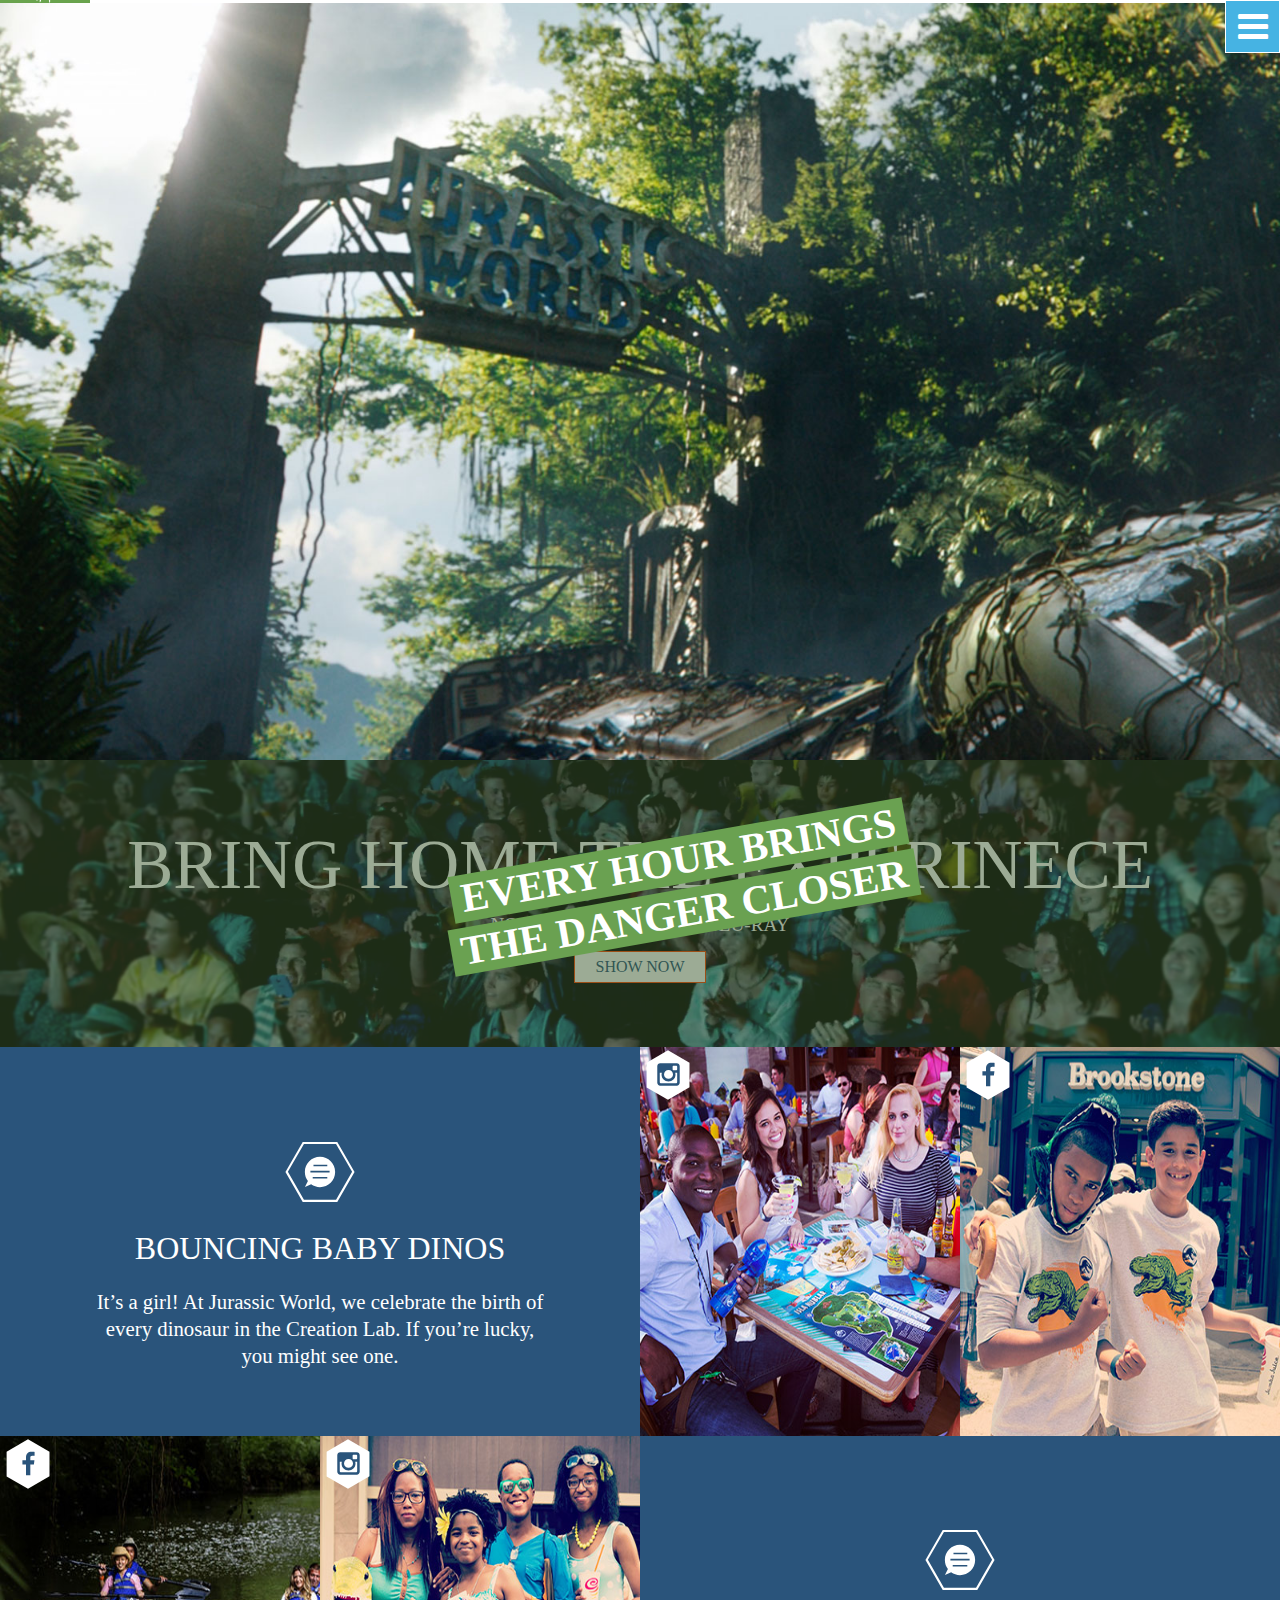
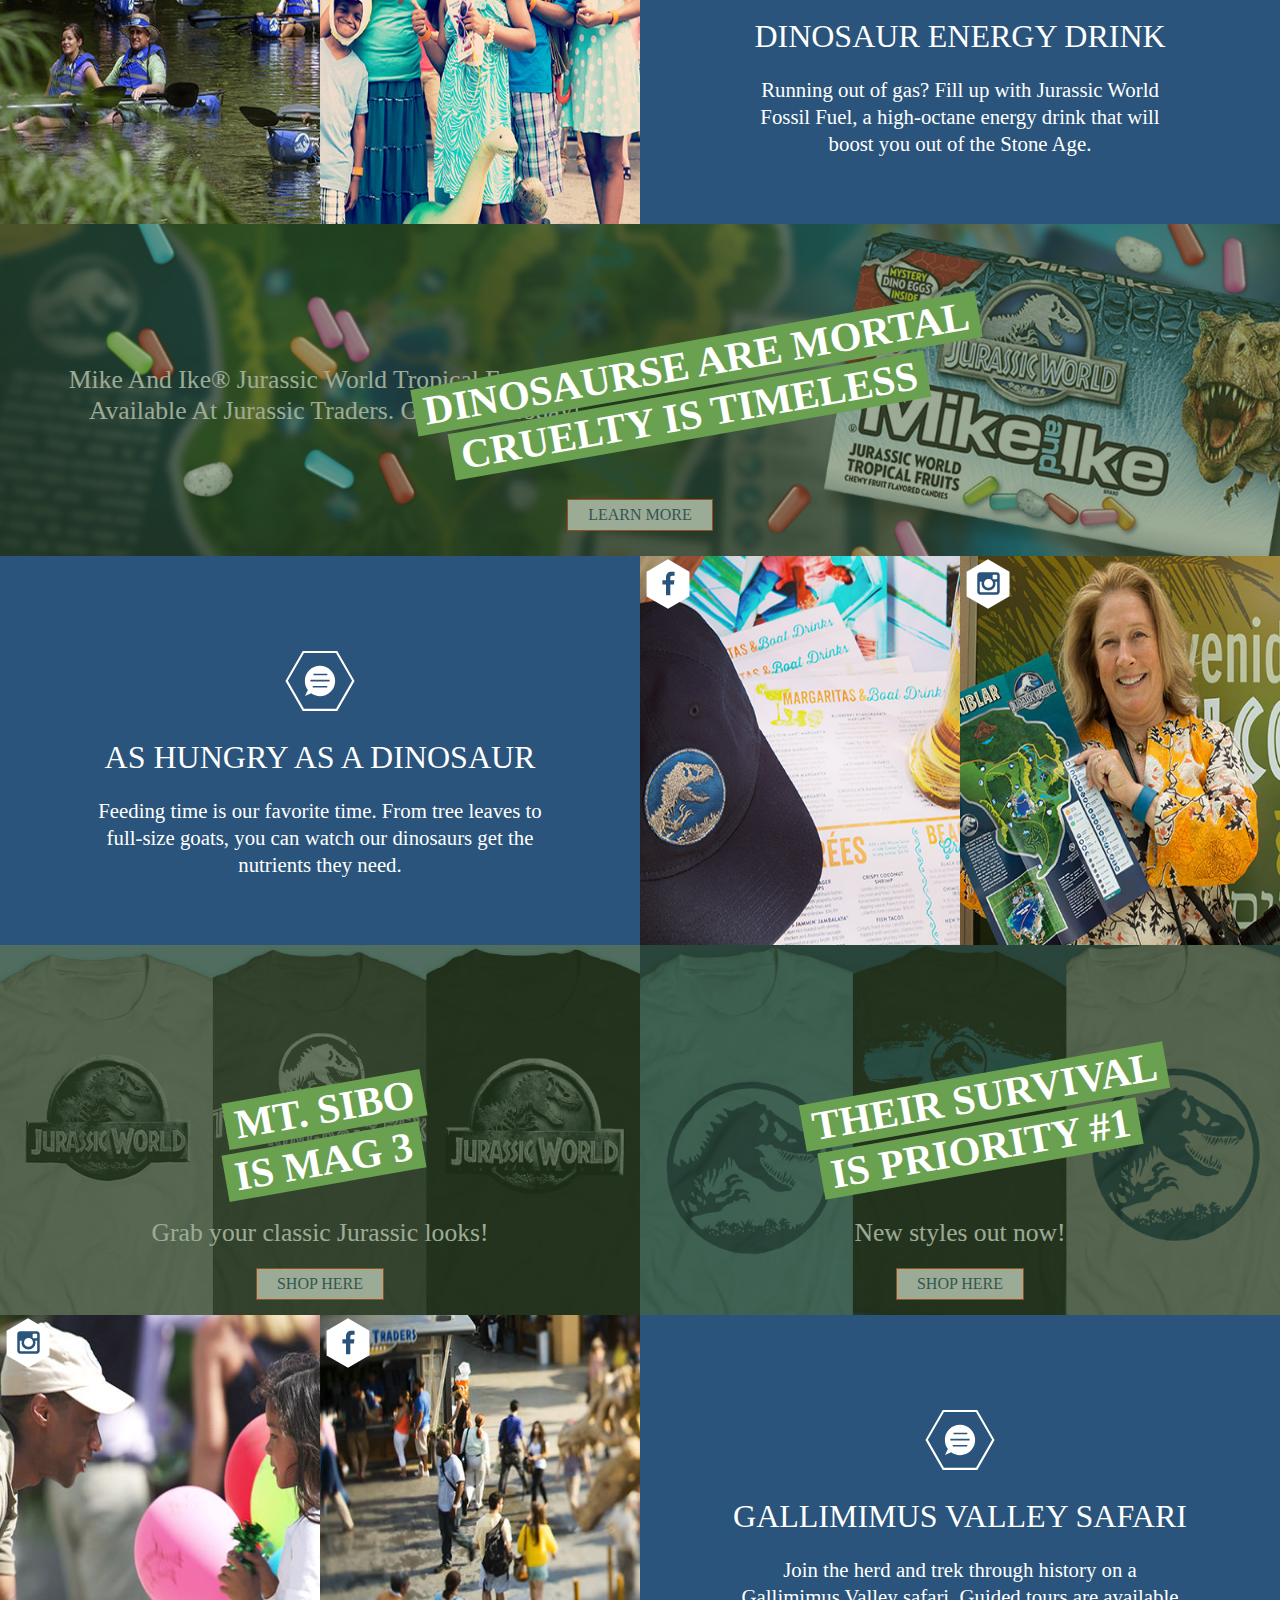
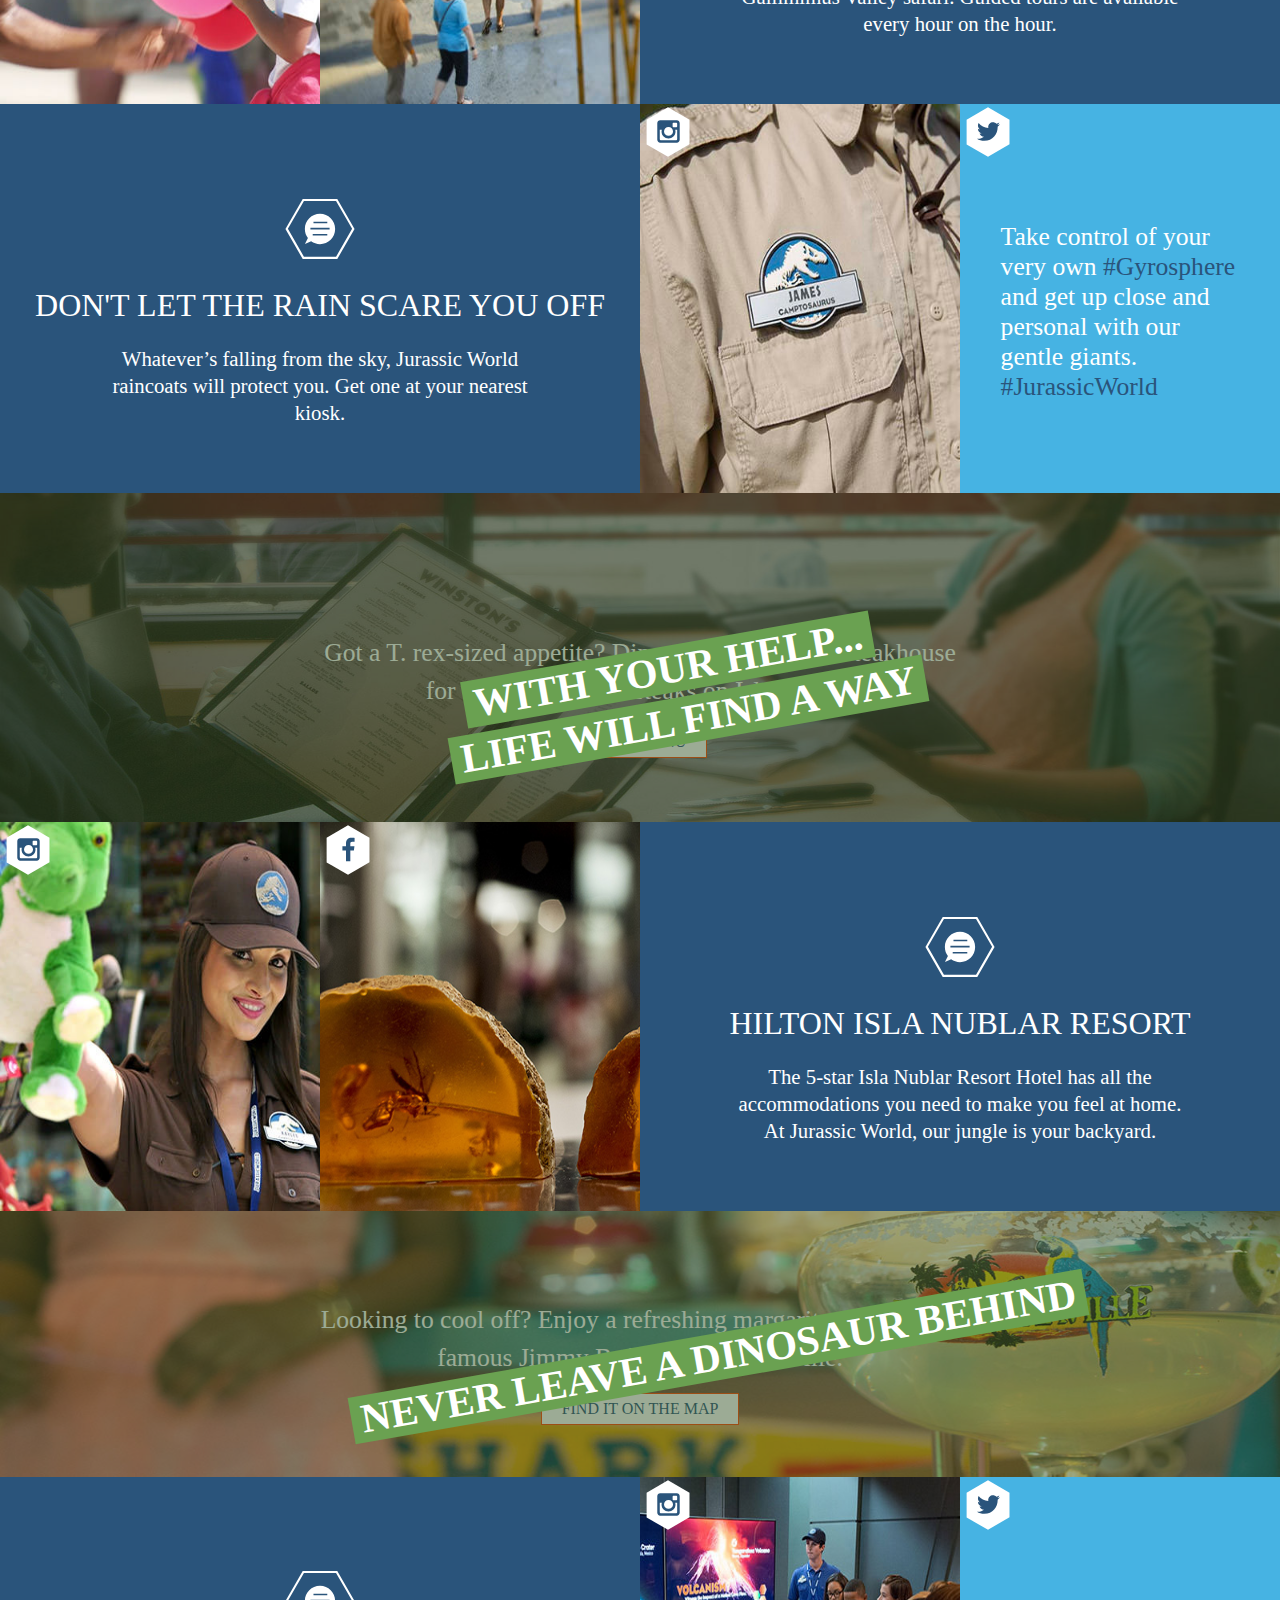
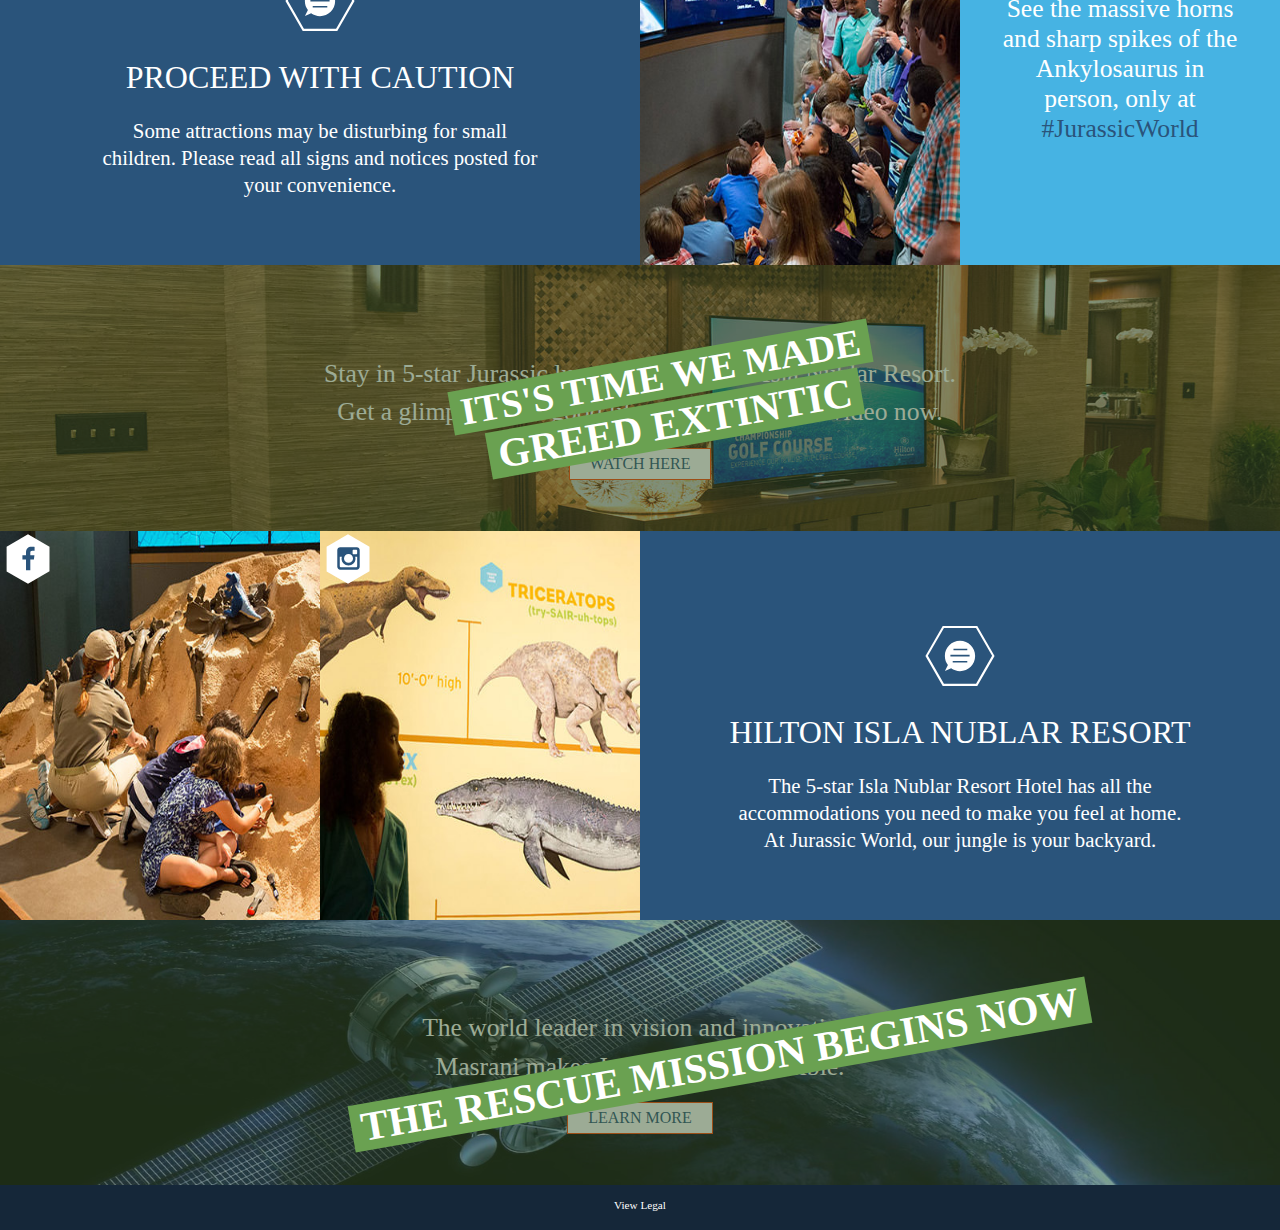
==== commit 47fed93b: "latest" ====
--- a/index.html
+++ b/index.html
@@ -412,7 +412,7 @@
             </a>            
          </div>
       </div>
-      <a href="http://www.dinosaurprotectiongroup.com/" target="_blank" style="text-decoration: none;">
+      <!-- <a href="http://www.dinosaurprotectiongroup.com/" target="_blank" style="text-decoration: none;">
          <div class="container-fluid">
             <div class="row">
                <div class="col-12 colxl-12 col-lg-12 col-md-12 col-sm-12" style="padding: 0">
@@ -434,7 +434,7 @@
                </div>
             </div>
          </div>
-      </a>
+      </a> -->
       <div class="container-fluid">
          <div class="row">
             <div class="col-12 col-xl-3 col-lg-3 col-md-3 col-sm-6 peopleBoatingImg">
--- a/css/style.css
+++ b/css/style.css
@@ -91,7 +91,7 @@
 	margin: 0;
 	padding: 0;
 	background-image: url('../images/logo_bg.png');
-	background-size: cover;
+	background-size: 100% 100%;
 	border-bottom: 1px solid rgba(242, 241, 236, 0.5);
 }
 
@@ -1019,7 +1019,7 @@
 #islandListItem {
 	color: #fff;
 	background-image: url('../images/island_map_bg.jpg');
-	background-size: cover;
+	background-size: 100% 100%;
 	border: 1px solid rgba(242, 241, 236, 0.5);
 	text-align: center;
 	margin-top: 10px;
@@ -1143,7 +1143,7 @@
 #planYourVisitListItem {
 	color: rgb(255, 255, 255);
 	background-image: url('../images/plan_your_visit_bg.jpg');
-	background-size: cover;
+	background-size: 100% 100%;
 	text-align: center;
 	margin-right: 55px;
 	margin-top: 10px;
@@ -1253,7 +1253,7 @@
 #saveTheDinosListItem {
 	color: rgb(255, 255, 255);
 	background-image: url('../images/save_the_dinos_logo.png');
-	background-size: cover;
+	background-size: 100% 100%;
 	border-bottom: 1px solid rgba(242, 241, 236, 0.5);
 	border-right: 1px solid rgba(242, 241, 236, 0.5);
 	text-align: center;
@@ -1366,7 +1366,7 @@
 	color: #fff;
 	fill: #fff;
 	background-image: url('../images/raptor_pass_bg.jpg');
-	background-size: cover;
+	background-size: 100% 100%;
 	border: 1px solid rgba(242, 241, 236, 0.5);
 	text-align: center;
 	margin-top: 10px;
@@ -1437,7 +1437,7 @@
 #supportTheDpgListItem {
 	color: rgb(255, 255, 255);
 	background-image: url('../images/support_the_dpg_logo.png');
-	background-size: cover;
+	background-size: 100% 100%;
 	border-bottom: 1px solid rgba(242, 241, 236, 0.5);
 	border-right: 1px solid rgba(242, 241, 236, 0.5);
 	margin-top: 10px;
@@ -1697,9 +1697,11 @@
 
 .audianceBgImg {
 	background-image: url('../images/audience.jpg');
-	background-size: cover;
+	background-size: 100% 100%;
 	background-repeat: no-repeat;
-	background-color: black;
+	background-color: black;	
+	margin: 0 !important;
+	padding: 0 !important;
 }
 
 .audianceHeading {
@@ -1848,7 +1850,7 @@
 
 .peopleAtParkBgImg {
 	background-image: url('../images/people_at_park.jpg');
-	background-size: cover;
+	background-size: 100% 100%;
 	background-repeat: no-repeat;
 	background-color: black;
 }
@@ -2009,7 +2011,7 @@
 
 .mikeAndIkeBgImg {
 	background-image: url('../images/mike_and_ike.jpg');
-	background-size: cover;
+	background-size: 100% 100%;
 	background-repeat: no-repeat;
 	background-color: black;
 }
@@ -2155,7 +2157,7 @@
 
 .dinosaurseMonochromeWithTextBgImg {
 	background-image: url('../images/dinosurse_monochrome_with_text_tshirts.jpg');
-	background-size: cover;
+	background-size: 100% 100%;
 	background-position: center center;
 	background-repeat: no-repeat;
 	background-color: black;
@@ -2228,7 +2230,7 @@
 
 .dinosaurseMonochromeBgImg {
 	background-image: url('../images/dinosurse_monochrome_tshirts.jpg');
-	background-size: cover;
+	background-size: 100% 100%;
 	background-position: center center;
 	background-repeat: no-repeat;
 	background-color: black;
@@ -2469,7 +2471,7 @@
 
 .winstonsBgImg {
 	background-image: url('../images/winstons.jpg');
-	background-size: cover;
+	background-size: 100% 100%;
 	background-repeat: no-repeat;
 	background-color: black;
 }
@@ -2615,7 +2617,7 @@
 
 .margaritavilleBgImg {
 	background-image: url('../images/margaritaville.jpg');
-	background-size: cover;
+	background-size: 100% 100%;
 	background-repeat: no-repeat;
 	background-color: black;
 }
@@ -2746,7 +2748,7 @@
 
 .golfCourseBgImg {
 	background-image: url('../images/championship_golf_course.jpg');
-	background-size: cover;
+	background-size: 100% 100%;
 	background-repeat: no-repeat;
 	background-color: black;
 }
@@ -2864,7 +2866,7 @@
 
 .masraniBgImg {
 	background-image: url('../images/masrani.jpg');
-	background-size: cover;
+	background-size: 100% 100%;
 	background-repeat: no-repeat;
 	background-color: black;
 }
@@ -2995,7 +2997,7 @@
 @media screen and (max-width: 767px) {
 	.mikeAndIkeBgImg {
 		background-image: url('../images/mike_and_ike_mobile.jpg');
-		background-size: cover;
+		background-size: 100% 100%;
 		background-repeat: no-repeat;
 		background-color: black;
 	}
@@ -3137,7 +3139,7 @@
 @media screen and (max-width: 991px) {
 	.peopleAtParkBgImg {
 		background-image: url('../images/people_at_park_mobile.jpg');
-		background-size: cover;
+		background-size: 100% 100%;
 		background-repeat: no-repeat;
 		background-color: black;
 	}
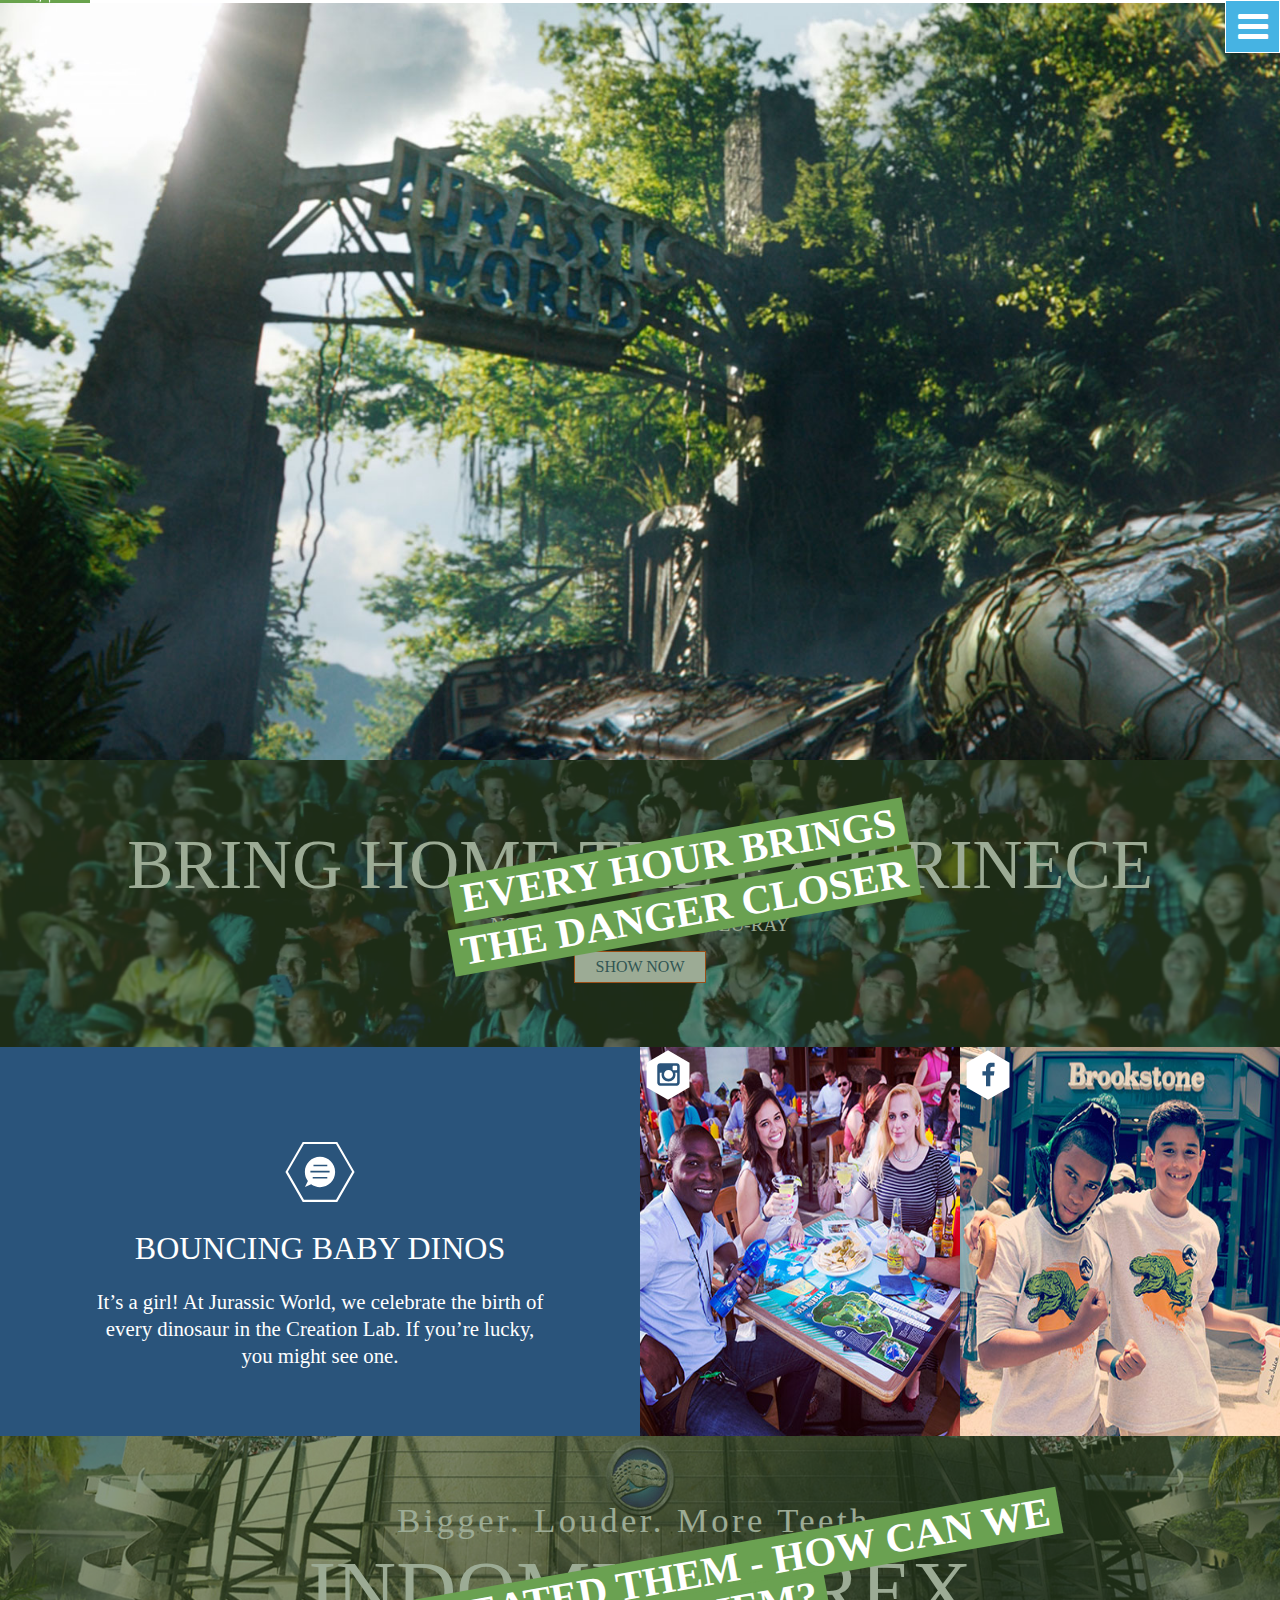
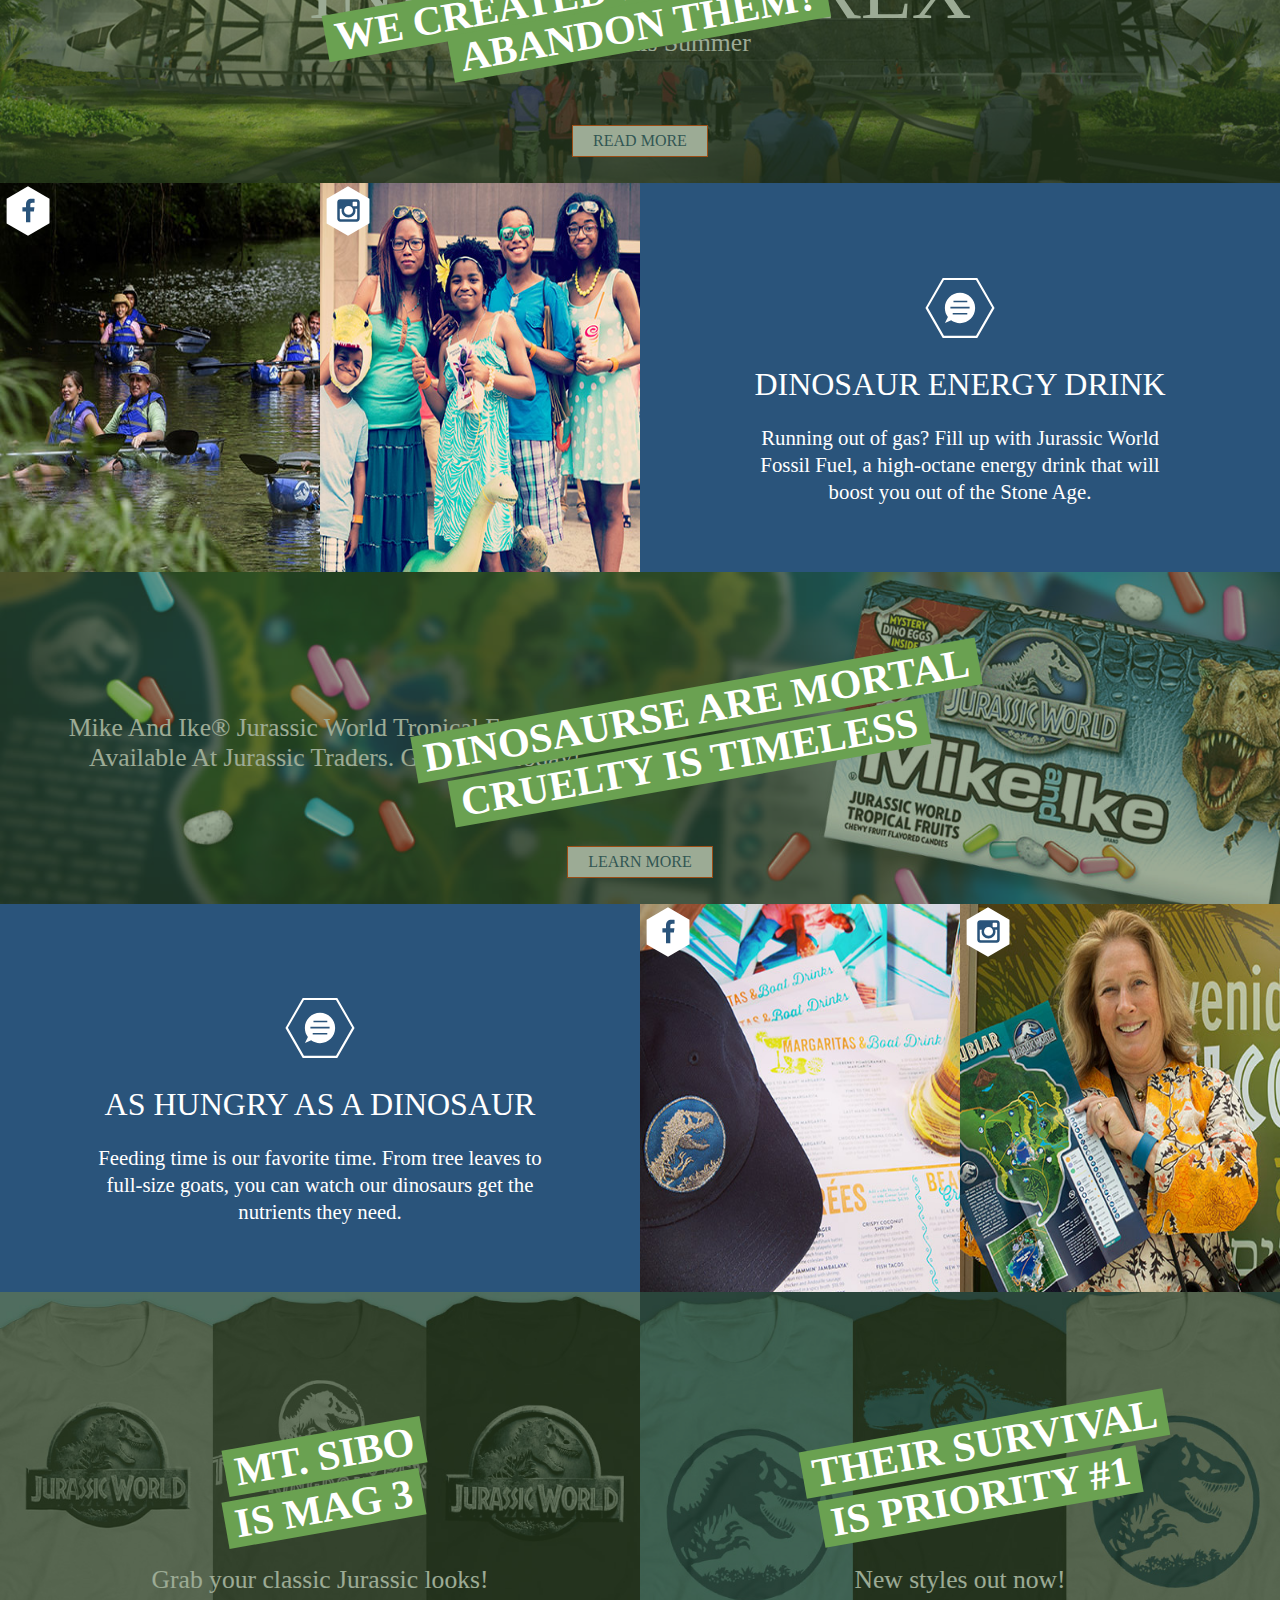
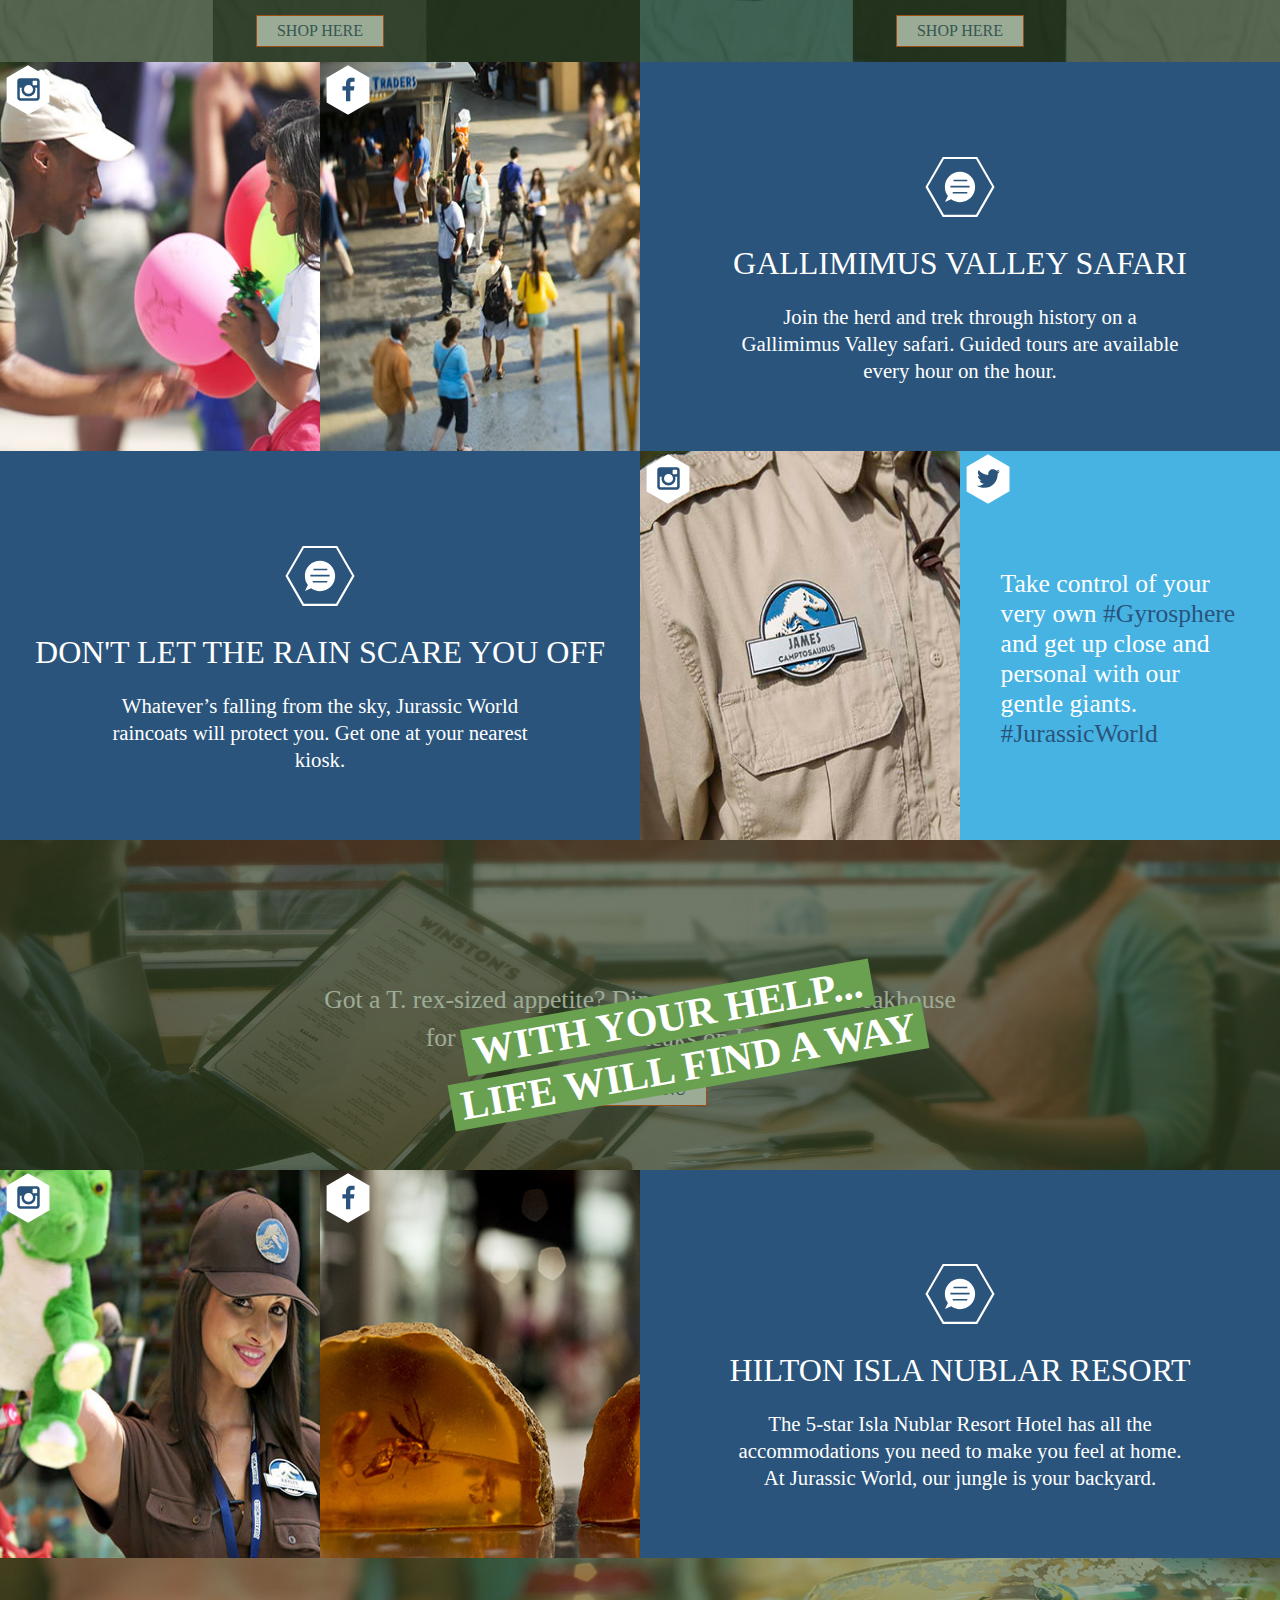
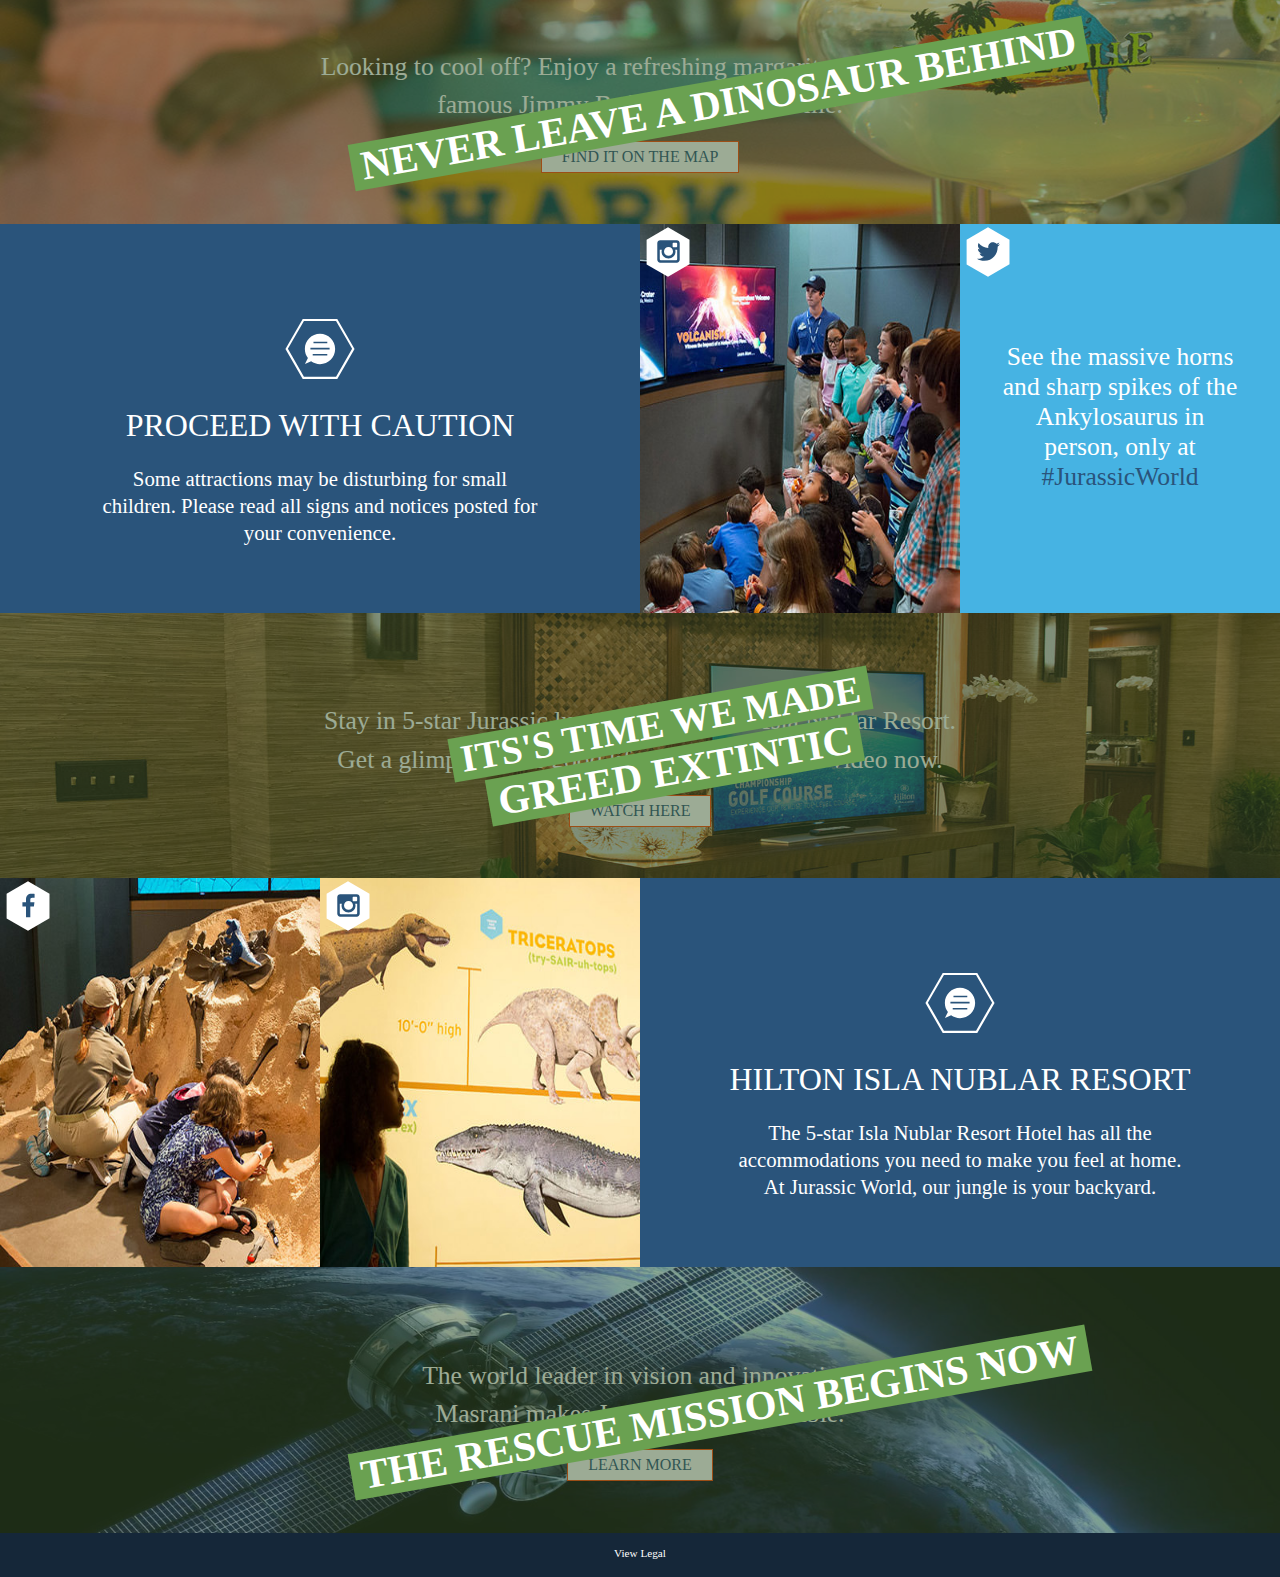
==== commit d1798220: "latest" ====
--- a/index.html
+++ b/index.html
@@ -412,7 +412,7 @@
             </a>            
          </div>
       </div>
-      <!-- <a href="http://www.dinosaurprotectiongroup.com/" target="_blank" style="text-decoration: none;">
+      <a href="http://www.dinosaurprotectiongroup.com/" target="_blank" style="text-decoration: none;">
          <div class="container-fluid">
             <div class="row">
                <div class="col-12 colxl-12 col-lg-12 col-md-12 col-sm-12" style="padding: 0">
@@ -434,7 +434,7 @@
                </div>
             </div>
          </div>
-      </a> -->
+      </a>
       <div class="container-fluid">
          <div class="row">
             <div class="col-12 col-xl-3 col-lg-3 col-md-3 col-sm-6 peopleBoatingImg">
